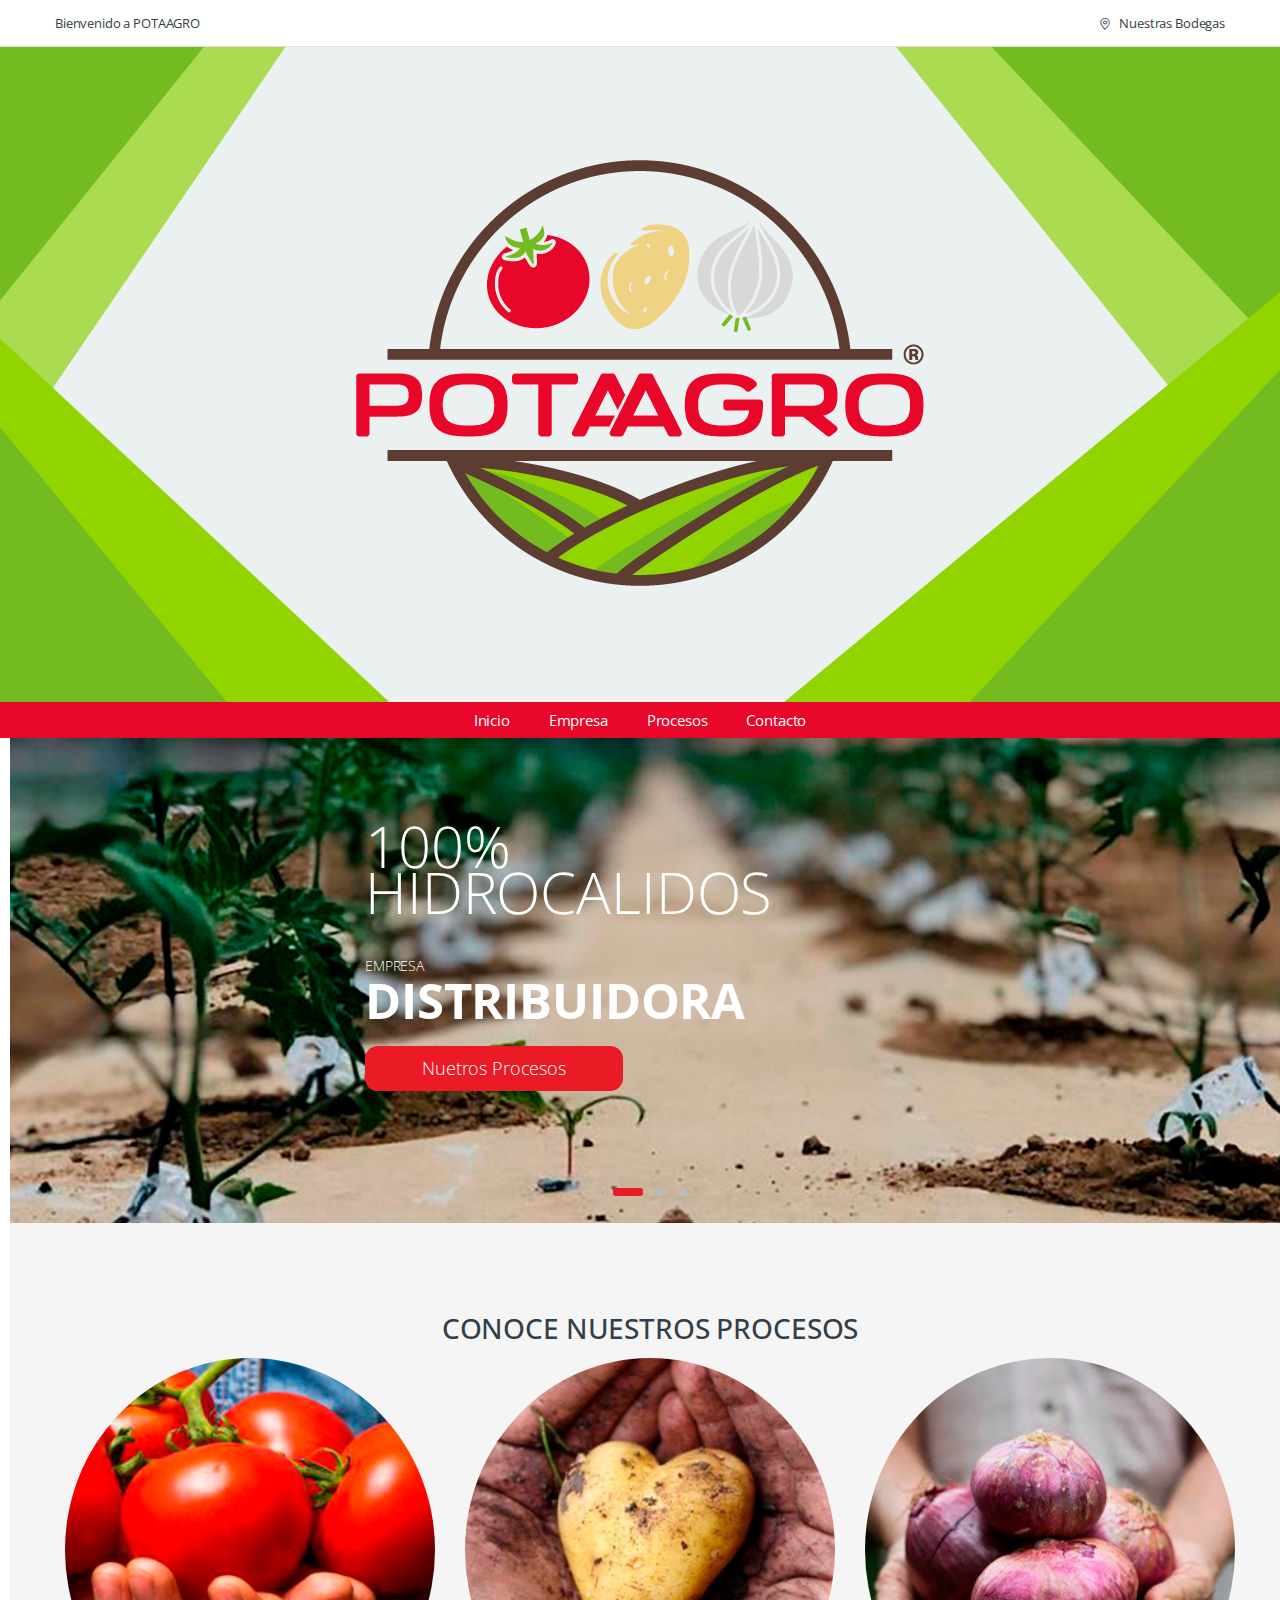
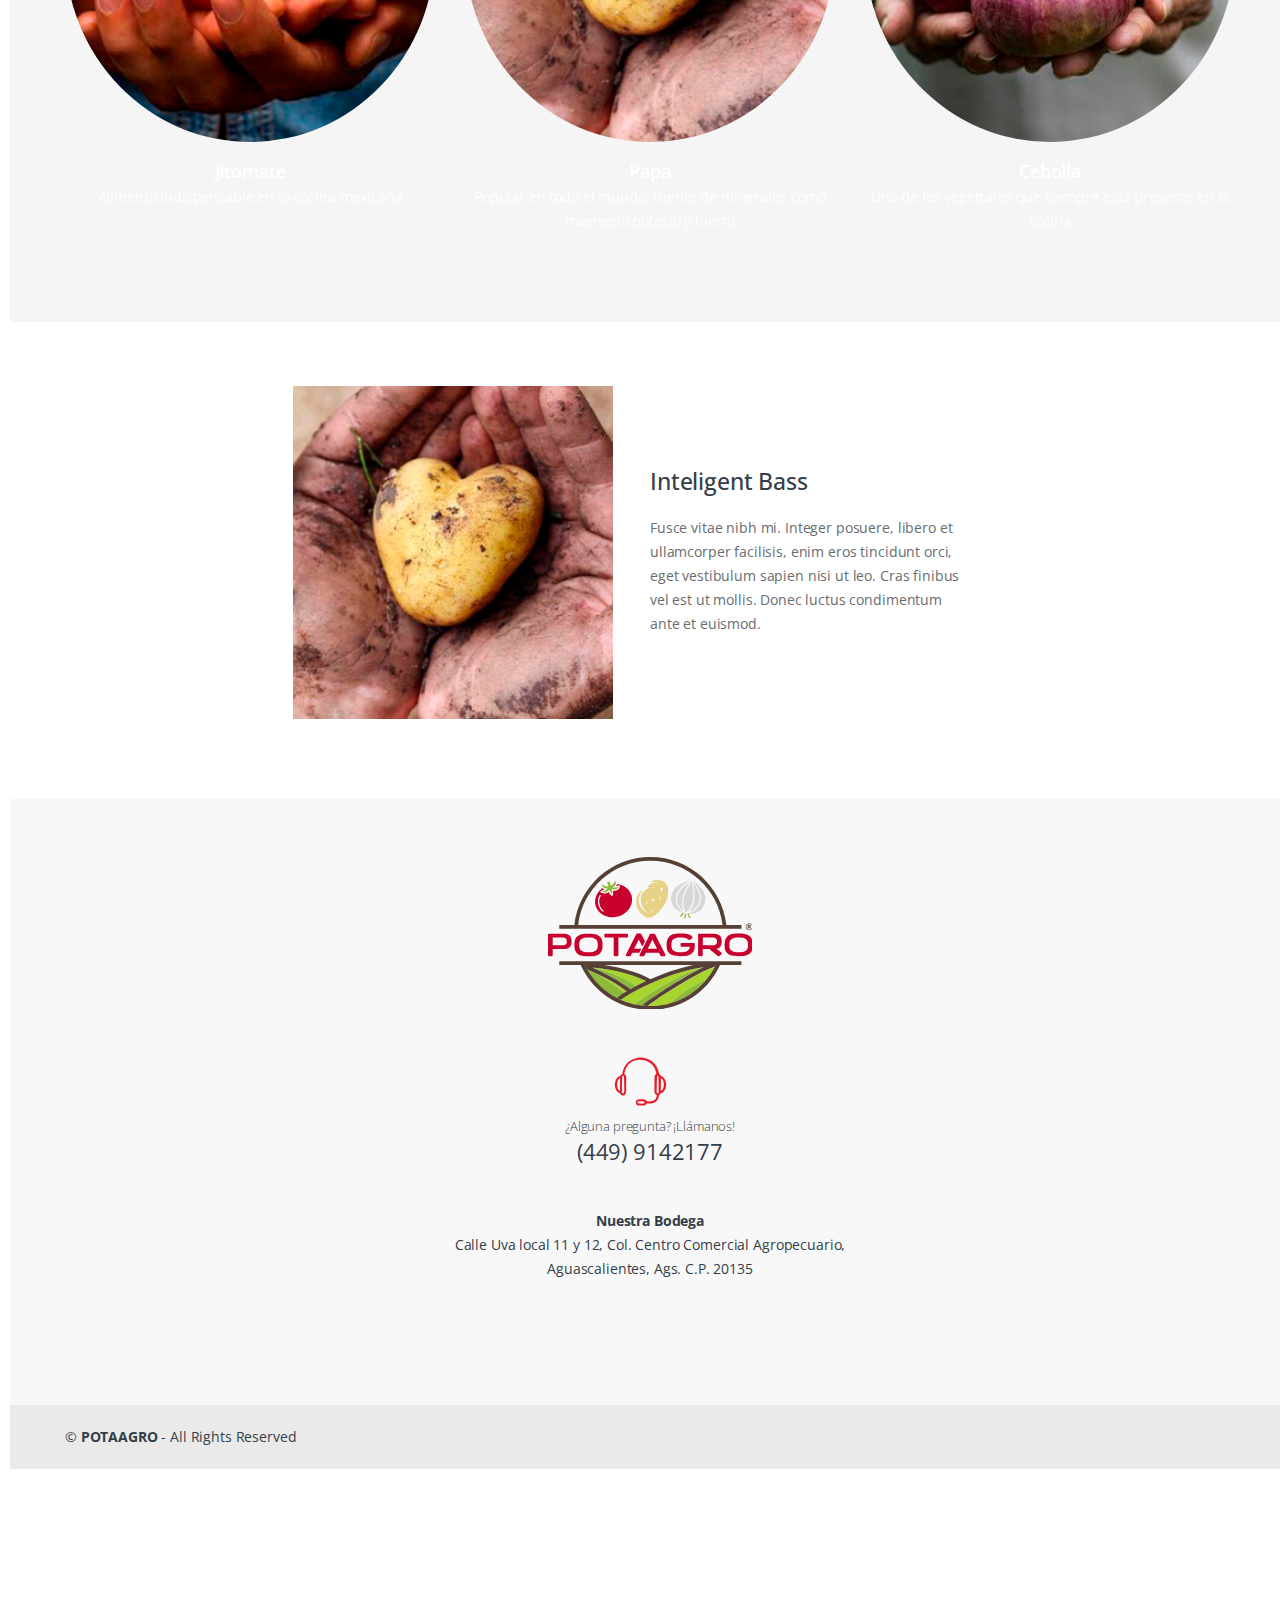
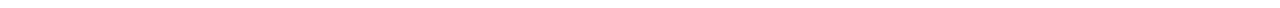
==== index.html @ 31541fe3 "Corrección del teléfono" ====
<!DOCTYPE html>
<html lang="en-US" itemscope="itemscope" itemtype="http://schema.org/WebPage">
    <head>

        <meta charset="UTF-8">
        <meta name="viewport" content="width=device-width, initial-scale=1">

        <title>POTAAGRO</title>

        <link rel="stylesheet" type="text/css" href="assets/css/bootstrap.min.css" media="all" />
        <link rel="stylesheet" type="text/css" href="assets/css/font-awesome.min.css" media="all" />
        <link rel="stylesheet" type="text/css" href="assets/css/animate.min.css" media="all" />
        <link rel="stylesheet" type="text/css" href="assets/css/font-electro.css" media="all" />
        <link rel="stylesheet" type="text/css" href="assets/css/owl-carousel.css" media="all" />
        <link rel="stylesheet" type="text/css" href="assets/css/style.css" media="all" />
        <link rel="stylesheet" type="text/css" href="assets/css/colors/red.css" media="all" />
        <link rel="stylesheet" href="style.css">

        <link href='https://fonts.googleapis.com/css?family=Open+Sans:400,300,600,700,700italic,800,800italic,600italic,400italic,300italic' rel='stylesheet' type='text/css'>

        <link rel="shortcut icon" href="assets/images/fav-icon.png">
    </head>

    <body class="home-v2">
        <div id="page" class="hfeed site">
            <a class="skip-link screen-reader-text" href="#site-navigation">Skip to navigation</a>
            <a class="skip-link screen-reader-text" href="#content">Skip to content</a>

            <div class="top-bar">
                <div class="container">
                    <nav>
                        <ul id="menu-top-bar-left" class="nav nav-inline pull-left animate-dropdown flip">
                            <li class="menu-item animate-dropdown"><a title="Welcome to Worldwide Electronics Store" href="#">Bienvenido a POTAAGRO</a></li>
                        </ul>
                    </nav>

                    <nav>
                        <ul id="menu-top-bar-right" class="nav nav-inline pull-right animate-dropdown flip">
                            <li class="menu-item animate-dropdown"><a title="Store Locator" href="#"><i class="ec ec-map-pointer"></i>Nuestras Bodegas</a></li>

                        </ul>
                    </nav>
                </div>
            </div><!-- /.top-bar -->

            <header id="masthead" class="site-header header-v2">

                <div class="container" >
                <div class="row" style="color:white";>
                        <!-- ============================================================= Header Logo ============================================================= -->
                        <div class="header-logo">
                            <a href="home.html" class="header-logo-link">

                            </a>
                        </div>
                        <!-- ============================================================= Header Logo : End============================================================= -->





                    </div><!-- /.row -->
                </div>

            </header><!-- #masthead -->

            <div class="primary-nav animate-dropdown">
                <div class="clearfix">
                     <button class="navbar-toggler hidden-sm-up pull-right flip" type="button" data-toggle="collapse" data-target="#default-header">
                            &#9776;
                     </button>
                 </div>

                <div class="collapse navbar-toggleable-xs" id="default-header">
                    <nav>
                        <ul id="menu-main-menu" class="nav nav-inline yamm">

                            <li class="menu-item"><a title="About Us" href="about.html">Inicio</a></li>
                            <li class="menu-item"><a title="About Us" href="about.html">Empresa</a></li>
                            <li class="menu-item"><a title="About Us" href="about.html">Procesos</a></li>
                            <li class="menu-item"><a title="About Us" href="about.html">Contacto</a></li>
                        </ul>
                    </nav>
                </div>
                <!-- <div class="header-support-info">
                    <div class="media">
                        <span class="media-left support-icon media-middle"><i class="ec ec-support"></i></span>
                        <div class="media-body">
                            <span class="support-number"><strong>Tel.</strong> +52 449 1234567</span><br/>
                            <span class="support-email">contacto@potaagro.com.mx</span>
                        </div>
                    </div>
                </div> -->
            </div>

            <div id="content" class="site-content" tabindex="-1">
                <div class="container">

                    <div id="primary" class="content-area">
                        <main id="main" class="site-main">
                            <div class="home-v2-slider" >
                                <!-- ========================================== SECTION – HERO : END========================================= -->

                                <div id="owl-main" class="owl-carousel owl-inner-nav owl-ui-sm">

                                    <div class="item" style="background-image: url(assets/images/slides/Slide1-1920x466.png); color:white;">
                                        <div class="container">
                                            <div class="row">
                                                <div class="col-md-offset-3 col-md-5">
                                                    <div class="caption vertical-center text-left">
                                                        <div class="hero-1 fadeInDown-1" style="color:white;">
                                                            100% <br> Hidrocalidos
                                                        </div>

                                                        <div class="hero-subtitle fadeInDown-2">

                                                        </div>
                                                        <div class="hero-v2-price fadeInDown-3">
                                                            EMPRESA <br><span>DISTRIBUIDORA</span>
                                                        </div>
                                                         <div class="hero-action-btn fadeInDown-4">
                                                            <a href="single-product.html" class="big le-button ">Nuetros Procesos</a>
                                                        </div>
                                                    </div><!-- /.caption -->
                                                </div>
                                            </div>
                                        </div><!-- /.container -->
                                    </div><!-- /.item -->


                                    <div class="item" style="background-image: url(assets/images/slides/Slide2-1920x466.png);">
                                        <div class="container">
                                            <div class="row">
                                                <div class="col-md-offset-3 col-md-5">
                                                    <div class="caption vertical-center text-left">
                                                        <div class="hero-subtitle-v2 fadeInDown-1">

                                                        </div>

                                                        <div class="hero-2 fadeInDown-2" style="color:white;">
                                                            Desde 1988 Ofreciendo <strong>Productos de Calidad</strong>
                                                        </div>

                                                        <!-- <div class="hero-action-btn fadeInDown-3">
                                                             <a href="single-product.html" class="big le-button ">Start Buying</a>
                                                        </div> -->
                                                    </div><!-- /.caption -->
                                                </div>
                                            </div>
                                        </div><!-- /.container -->
                                    </div><!-- /.item -->

                                    <div class="item" style="background-image: url(assets/images/slides/Slide3-1920x466.png);">
                                        <div class="container">
                                            <div class="row">
                                                <div class="col-md-offset-3 col-md-5">
                                                    <div class="caption vertical-center text-left">
                                                        <div class="hero-subtitle-v2 fadeInLeft-1">

                                                        </div>

                                                        <div class="hero-2 fadeInRight-1"  style="color:white;">
                                                            Más de <strong>30 años</strong>
                                                        </div>
                                                        <div class="hero-2 fadeInDown-2" style="color:white;">
                                                            Ofreciendo la <strong>MEJOR PAPA DE MÉXICO</strong>
                                                        </div>

                                                         <div class="hero-action-btn fadeInLeft-2">
                                                            <a href="single-product.html" class="big le-button ">Nuestra Empresa</a>
                                                        </div>
                                                    </div><!-- /.caption -->
                                                </div>
                                            </div>
                                        </div><!-- /.container -->
                                    </div><!-- /.item -->


                                </div><!-- /.owl-carousel -->

                                <!-- ========================================= SECTION – HERO : END ========================================= -->
                                <div class="light-bg team-member-wrapper " id=nuestrosProcesos>
                                  <div class="container">
                                    <div class="row">
                                      <h3 id="nuestrosProcesos-title">CONOCE NUESTROS PROCESOS</h3>
                                      <div class="col-sm-4">
                                        <div class="team-member circle">
                                          <img src="assets/images/jitomate.jpeg" data-echo="assets/images/jitomate290x301.png" class="img-responsive" alt="">
                                          <div class="profile" style="color:white;">
                                            <h3>Jitomate<small class="description" style="color:white;">Alimento indispensable en la cocina mexicana</small>
                                            </h3>
                                          </div>
                                        </div>
                                      </div><!-- .col -->

                                      <div class="col-sm-4">
                                        <div class="team-member circle">
                                          <img src="assets/images/blank.gif" data-echo="assets/images/papa290x301.png" class="img-responsive" alt="">
                                          <div class="profile" style="color:white;">
                                            <h3>Papa  <small class="description" style="color:white;">Popular en todo el mundo, fuente de minerales como magnesio potasio y hierro </small>
                                            </h3>
                                          </div>
                                        </div>
                                      </div><!-- .col -->

                                      <div class="col-sm-4">
                                        <div class="team-member circle">
                                          <img src="assets/images/blank.gif" data-echo="assets/images/cebolla290x301.png" class="img-responsive" alt="">
                                          <div class="profile" style="color:white;">
                                            <h3>Cebolla <small class="description" style="color:white;">Uno de los vegetrales que siempre está presente en la cocina</small>
                                            </h3>
                                          </div>
                                        </div>
                                      </div><!-- .col -->
                                    </div><!-- .row -->
                                  </div><!-- .container -->
                                </div><!-- .row -->

                                <div class="tab-pane active in panel entry-content wc-tab" id="tab-description">
                                    <div class="electro-description">



                                        <table class="layout">
                                            <tbody>
                                                <tr>
                                                    <td>
                                                        <img class="alignnone" data-echo="assets/images/papa290x301.png" src="assets/images/papa290x301.png" alt="" width="290" height="auto">
                                                    </td>

                                                    <td>
                                                        <h3 style="text-align: left;">Inteligent Bass</h3>
                                                        <p style="text-align: left;">Fusce vitae nibh mi. Integer posuere, libero et ullamcorper facilisis, enim eros tincidunt orci, eget vestibulum sapien nisi ut leo. Cras finibus vel est ut mollis. Donec luctus condimentum ante et euismod.</p>

                                                    </td>
                                                </tr>
                                            </tbody>
                                        </table>
                                    </div><!-- /.electro-description -->
                                </div>



            <footer id="colophon" class="site-footer">
                <div class="footer-bottom-widgets">
                    <div class="container">
                        <div class="row" style="text-align:center">
                                <div class="footer-logo">
                                  <svg version="1.1" xmlns="http://www.w3.org/2000/svg" xmlns:xlink="http://www.w3.org/1999/xlink" x="0px" y="0px" width="204.7px" height="152.9px" viewBox="0 0 204.7 152.9" style="enable-background:new 0 0 204.7 152.9;" xml:space="preserve">
                                      <style type="text/css">
                                          .st0{fill:#A8D42E;}
                                          .st1{fill:#8DBA38;}
                                          .st2{fill:#563F35;}
                                          .st3{fill:#C8002D;}
                                          .st4{fill:#D7D7D5;}
                                          .st5{fill:#E7D187;}
                                      </style>
                                    <defs>
                                    </defs>
                                    <g id="XMLID_1_">
                                        <g id="XMLID_58_">
                                            <path id="XMLID_69_" class="st0" d="M76.5,135.6c0.8-0.5,1.5-1,2.3-1.4c-9.1-6.8-20.3-12.8-29.3-17.1
                                                C57.7,122.4,68.3,129.3,76.5,135.6z"/>
                                            <path id="XMLID_68_" class="st0" d="M156.4,109.9c-11.3,1.5-25,5.1-39.4,10.5c-17.6,6.5-33.8,14.8-44.3,22.4
                                                c4.3,1.9,8.9,3.5,13.6,4.5c4.5-4.3,47.1-32,69.8-37.3C156.2,110,156.3,109.9,156.4,109.9z"/>
                                            <path id="XMLID_67_" class="st0" d="M44.5,110.5c0.6,0.3,1.2,0.6,1.9,0.9c0,0,0-0.1,0-0.1c4.7,1,27.1,6.7,41.7,17.7
                                                c3.2-1.7,6.5-3.3,10-4.9c-8.4-4.4-20.3-8.2-33.9-10.9C56.7,111.8,49.9,110.9,44.5,110.5z"/>
                                            <path id="XMLID_66_" class="st0" d="M121.8,146.5c8.4-8,22.1-18,37-24.2c3.1-3.9,5.9-8.1,8.2-12.5c-19.3,6.4-57.2,31.5-67.5,39.4
                                                c1,0,1.9,0.1,2.9,0.1C109.1,149.1,115.6,148.2,121.8,146.5z"/>
                                            <path id="XMLID_65_" class="st1" d="M158.8,122.2c-14.8,6.3-28.5,16.2-37,24.2C136.6,142.4,149.4,133.8,158.8,122.2z"/>
                                            <path id="XMLID_64_" class="st1" d="M124.7,127.5c7.9-4.9,20.4-12.3,31.4-17.4c-22.7,5.3-65.3,33-69.8,37.3c2.6,0.6,5.2,1,7.8,1.3
                                                C96.3,146.1,110.6,136.3,124.7,127.5z"/>
                                            <path id="XMLID_63_" class="st1" d="M49.5,117.1c-4-1.9-7.6-3.5-10.3-4.7c6.9,12.2,17.2,22.1,29.7,28.6c2.3-1.7,4.8-3.5,7.6-5.3
                                                C68.3,129.3,57.7,122.4,49.5,117.1z"/>
                                            <path id="XMLID_62_" class="st1" d="M46.4,111.4c9.9,4.6,24.4,11.8,35.5,20.3c0.2,0.1,0.3,0.3,0.4,0.5c1.8-1.1,3.8-2.1,5.8-3.2
                                                c-14.6-11-37-16.7-41.7-17.7C46.4,111.3,46.4,111.4,46.4,111.4z"/>
                                            <path id="XMLID_59_" class="st2" d="M145.2,108c-9.1,2-19.2,4.9-29.5,8.8c-4.5,1.7-9,3.5-13.3,5.4c-0.1-0.1-0.1-0.1-0.2-0.2
                                                c-12.4-7.2-31.1-11.8-46-14H36.9c0.7,1.5,1.5,2.9,2.3,4.4c2.7,1.2,6.3,2.8,10.3,4.7c9,4.3,20.3,10.3,29.3,17.1
                                                c-0.8,0.5-1.6,1-2.3,1.4c-2.8,1.8-5.4,3.6-7.6,5.3c1.3,0.7,2.6,1.3,3.9,1.9c10.5-7.7,26.7-15.9,44.3-22.4
                                                c14.4-5.3,28.2-9,39.4-10.5c-0.1,0.1-0.2,0.1-0.4,0.2c-10.9,5.1-23.5,12.6-31.4,17.4c-14.1,8.8-28.5,18.6-30.6,21.1
                                                c1.8,0.2,3.6,0.3,5.4,0.4c10.3-7.9,48.2-32.9,67.5-39.4c0.3-0.6,0.6-1.1,0.8-1.7H145.2z M88.1,129c-2,1-3.9,2.1-5.8,3.2
                                                c-0.1-0.2-0.2-0.3-0.4-0.5c-11.1-8.5-25.6-15.7-35.5-20.3c-0.6-0.3-1.3-0.6-1.9-0.9c5.4,0.4,12.2,1.2,19.7,2.7
                                                c13.6,2.6,25.5,6.5,33.9,10.9C94.6,125.7,91.2,127.3,88.1,129z"/>
                                        </g>
                                        <g id="XMLID_34_">
                                            <g id="XMLID_53_">
                                                <path id="XMLID_55_" class="st3" d="M83.6,38.6c-1.8-6.5-7.8-10.9-14.6-11.7c-0.1,0.8-0.5,1.5-1.2,2.3c0.4,0,0.8-0.1,1.2-0.2
                                                    c0.4-0.1,0.7-0.3,0.9-0.4c0.1-0.1,0.2-0.2,0.4-0.2c0,0,0.1,0,0.1,0c0,0,0,0,0,0c0.7-0.2,1.4,0.2,1.5,0.9c0.1,0.2,0.1,0.4,0,0.6
                                                    c-0.1,0.6-0.6,1.4-1.2,2c-0.5,0.6-1.5,1.3-2.8,1.7c-0.9,0.3-1.9,0.3-2.9,0.1c0.2,3.3,0.2,4-0.2,4.5c-0.2,0.2-0.4,0.4-0.7,0.5
                                                    c-0.2,0.1-0.4,0.1-0.7,0c-0.7-0.2-1.2-0.8-2.7-3.6c-0.6,0.5-1.3,0.9-2.1,1.1c-1.5,0.4-3.3,0.3-5.3-0.2c-0.6-0.1-0.9-0.6-0.9-1.2
                                                    c0-0.6,0.4-1.1,0.9-1.2l0.1,0l0.2-0.1c1.1-0.3,2.1-0.7,2.8-1.1c-0.6-0.2-1.3-0.5-1.8-1c-0.1-0.1-0.2-0.2-0.3-0.3
                                                    c-5.5,4.3-8.5,11.1-6.7,17.6c2.5,8.9,13,13.6,22.7,10.9C80,56.9,86.1,47.4,83.6,38.6z M55.7,54.5c-0.1,0.1-0.2,0.2-0.3,0.2
                                                    c-0.2,0.1-0.4,0-0.6-0.1c-3.8-3.1-4.6-7.2-4.8-9.4c-0.2-2.8,0.5-5.5,1.8-6.9c0.2-0.3,0.6-0.3,0.9,0c0.3,0.2,0.3,0.6,0,0.9
                                                    c-0.9,0.9-1.6,3.1-1.4,6c0.1,2,0.9,5.7,4.3,8.5C55.9,53.8,55.9,54.2,55.7,54.5z"/>
                                                <path id="XMLID_54_" class="st1" d="M59.3,31.4c-1,1.9-3.9,2.8-5.2,3.2c-0.1,0-0.2,0.1-0.3,0.1c2.1,0.6,3.6,0.5,4.7,0.2
                                                    c1.9-0.5,2.5-1.8,2.6-2.3c0.3,0.4,2.3,4.6,2.9,4.7c0.3-0.4-0.2-5.1-0.1-5.5c1.5,0.7,2.8,0.8,3.9,0.5c1.9-0.5,3-2.1,3.1-2.7
                                                    c-0.4,0.3-0.9,0.5-1.4,0.7c-1.7,0.5-4,0.2-4.8-0.3c4.5-2.2,3.1-5,2.6-6.5c-0.3,2.5-3.2,4.7-4.6,5.3l-1.2-4.4l-2.3,0.6l1.2,4.4
                                                    c-2.3,0.6-5.6-1.4-6.5-2.1C54.2,31,58.3,31.6,59.3,31.4z"/>
                                            </g>
                                            <g id="XMLID_44_">
                                                <path id="XMLID_52_" class="st4" d="M144.4,28.6c-0.3-1.8-0.5-3.6-0.7-5.3c-0.7,1.6-1.6,3.4-2.6,5.1c-4.2,7.8-8.9,16.7-3.3,27.4
                                                    c0,0,0.1,0,0.1,0l0.3-0.3C147.2,47.3,145.7,37.4,144.4,28.6z"/>
                                                <path id="XMLID_51_" class="st4" d="M145.7,28.4c1.2,8.2,2.7,18.3-5,26.6c3.1-0.9,7.2-3.3,9.5-7.4c2.5-4.5,2.3-9.8-0.8-15.5
                                                    c-0.6-1.2-1.3-2.2-1.9-3.3c-0.8-1.4-1.7-2.8-2.3-4.2C145.3,25.8,145.5,27.1,145.7,28.4z"/>
                                                <path id="XMLID_50_" class="st4" d="M128.1,44.6c-0.7-3.8-0.1-9.7,6.3-15.5c1-0.9,2-1.7,2.9-2.5c1.8-1.5,3.5-2.9,4.7-4.5
                                                    c-0.6,0.6-1.4,1.1-2.4,1.6c-4.2,2-10.6,4.2-13.6,8.7c-4.8,7.2-4.8,18.1,8.6,23.3l0.1-0.1C131.9,53.2,128.9,49.3,128.1,44.6z"/>
                                                <path id="XMLID_49_" class="st4" d="M140,27.8c0.6-1.2,1.2-2.3,1.8-3.5c-1.1,1.1-2.3,2.2-3.6,3.2c-0.9,0.8-1.9,1.6-2.9,2.5
                                                    c-4.8,4.4-6.8,9.3-5.9,14.4c0.8,4.6,3.9,8.3,6.5,10.1C131.4,44.1,136.1,35.1,140,27.8z"/>
                                                <path id="XMLID_48_" class="st4" d="M150.1,27.8c-2.5-2.5-3.8-4.2-4.6-5.6c0.6,2,1.8,3.9,3,5.9c0.6,1.1,1.3,2.2,1.9,3.4
                                                    c4.1,7.7,2.7,13.4,0.8,16.8c-2.5,4.4-7,7.2-10.6,8.1c0.1,0.1,0.1,0.1,0.2,0.2l0.1,0.3c4.1,0,10.5-1.1,13.6-6
                                                    C158.6,44.3,159.7,37.2,150.1,27.8z"/>
                                                <path id="XMLID_47_" class="st1" d="M134.9,55.4l-0.1,0.1l-2.6,3.1c-0.2,0.3-0.2,0.7,0.1,0.9c0.1,0.1,0.2,0.1,0.3,0.1
                                                    c0.2,0,0.4,0,0.6-0.2l2.8-3.3c0,0,0,0,0-0.1C135.6,55.9,135.3,55.7,134.9,55.4z"/>
                                                <path id="XMLID_46_" class="st1" d="M137.6,56.7c-0.1,0.1-0.2,0.1-0.4,0.1c0,0-0.1,0-0.1,0l-0.1,0l-0.6,4.3
                                                    c-0.1,0.3,0.2,0.7,0.5,0.7c0,0,0,0,0,0c0.3,0.1,0.7-0.2,0.7-0.5l0.7-4.5l0,0L137.6,56.7z"/>
                                                <path id="XMLID_45_" class="st1" d="M140.6,56.3c-0.3,0.1-0.7,0.1-1,0.2c0,0.1-0.1,0.2-0.1,0.3c0,0.1,0,0.2,0,0.3l1.6,3.8
                                                    c0.1,0.2,0.3,0.3,0.5,0.4c0.1,0,0.2,0,0.4,0c0.3-0.1,0.5-0.5,0.3-0.8l-1.5-3.6l-0.1-0.3C140.7,56.4,140.7,56.4,140.6,56.3z"/>
                                            </g>
                                            <g id="XMLID_35_">
                                                <path id="XMLID_36_" class="st5" d="M103,24.9c-0.7,0.9,6.4-0.7,9.5,0.8c-5.2-1.7-13.2,3.2-13.2,4.6c-0.1,0.7,2.4-0.4,3.1-0.1
                                                    c-1.1,0.5-9,3.9-9.6,10c-0.6,6.5,2.3,12,6.7,15.5c-6.1-2-13-12.2-5.2-21.9c0.5-0.4-0.3-1-0.8-0.4c-4.3,3.1-8.9,12.6-0.5,23
                                                    c7.6,9.2,15.3,0.8,16.5-0.3c1.4-1.2,9.3-9,10.4-17.9c1.2-8.9-1.2-11.2-2.6-12.5C113.3,21.9,104,22.7,103,24.9z M104.9,53.9
                                                    c-0.2,0.6-0.6,0.9-0.9,0.9s-0.4-0.6-0.3-1.2c0.2-0.6,0.6-0.9,0.9-0.9C104.9,52.8,105,53.3,104.9,53.9z M99.5,44.4
                                                    c-0.5,1-0.4,2,0,2.5c0.1,0.1,0.1,0.2,0.1,0.3c0,0.1-0.1,0.1-0.1,0.2c-0.2,0.1-0.4,0.1-0.5-0.1c-0.5-0.6-0.7-1.9-0.1-3.3
                                                    c0.1-0.2,0.3-0.3,0.5-0.2C99.5,44,99.6,44.2,99.5,44.4z M106,41.6c0.5,0.2,0.5,1.1,0,1.9c-0.4,0.8-1.2,1.3-1.6,1.1
                                                    c-0.5-0.2-0.5-1.1,0-1.9C104.8,41.8,105.5,41.3,106,41.6z M112.5,39.7c0.2,0.1,0.2,0.3,0.1,0.5c-0.7,0.9-0.8,1.9-0.6,2.5
                                                    c0,0.1,0,0.2,0,0.3c0,0.1-0.1,0.2-0.2,0.2c-0.2,0.1-0.4,0-0.5-0.2c-0.3-0.7-0.3-2,0.6-3.2C112.1,39.6,112.4,39.6,112.5,39.7z
                                                     M105,31c-0.3-0.4-0.3-0.8,0-1c0.3-0.2,0.7-0.1,1,0.3c0.3,0.4,0.3,0.8,0,1C105.7,31.5,105.3,31.3,105,31z M114.7,32.5
                                                    c0.1,1.1-0.4,2-1,2c-0.6,0-1.1-0.8-1.2-1.9c-0.1-1.1,0.4-2,1-2C114.1,30.6,114.7,31.4,114.7,32.5z"/>
                                            </g>
                                        </g>
                                        <g id="XMLID_15_">
                                            <path id="XMLID_31_" class="st3" d="M14.1,76.7H1.1c-0.7,0-1.1,0.5-1.1,1.1v20.3c0,0.7,0.5,1.1,1.1,1.1h2.5c0.7,0,1.1-0.5,1.1-1.1
                                                v-6h9.3c2.8,0,6-0.2,7.9-2.1c1.1-1.1,1.7-2.9,1.7-5.6c0-2.7-0.6-4.5-1.7-5.6C20.1,76.8,16.9,76.7,14.1,76.7z M18.1,87.2
                                                c-0.9,1-2.6,1.1-4,1.1H4.7v-7.7h9.3c1.5,0,3.1,0.1,4,1.1c0.6,0.5,0.8,1.5,0.8,2.8C18.9,85.7,18.7,86.6,18.1,87.2z"/>
                                            <path id="XMLID_28_" class="st3" d="M40.5,76.7c-4.2,0-8.8,0.2-11.6,3.1c-1.7,1.6-2.5,4.3-2.5,8.2s0.8,6.6,2.5,8.2
                                                c2.8,2.8,7.4,3.1,11.6,3.1c4.2,0,8.8-0.2,11.6-3.1c1.7-1.6,2.5-4.3,2.5-8.2s-0.8-6.6-2.5-8.2C49.3,76.9,44.7,76.7,40.5,76.7z
                                                 M48.2,93.3c-1.8,1.9-4.9,2-7.7,2c-2.8,0-5.9-0.2-7.7-2c-1.1-1.1-1.6-2.8-1.6-5.4s0.5-4.3,1.6-5.4c1.8-1.9,4.9-2,7.7-2
                                                c2.8,0,5.9,0.2,7.7,2c1.1,1.1,1.6,2.8,1.6,5.4S49.3,92.3,48.2,93.3z"/>
                                            <path id="XMLID_27_" class="st3" d="M80,79.4v-1.6c0-0.6-0.5-1.1-1.1-1.1H57.4c-0.6,0-1.1,0.5-1.1,1.1v1.6c0,0.6,0.5,1.1,1.1,1.1
                                                h8.3v17.6c0,0.6,0.5,1.1,1.1,1.1h2.5c0.6,0,1.1-0.5,1.1-1.1V80.5h8.3C79.5,80.5,80,80,80,79.4z"/>
                                            <path id="XMLID_26_" class="st3" d="M145.6,86h-11.9c-0.7,0-1.1,0.5-1.1,1.1v1.6c0,0.7,0.5,1.1,1.1,1.1h8.2
                                                c-0.2,1.5-0.7,2.7-1.5,3.5c-1.8,1.9-4.9,2-7.7,2s-5.9-0.2-7.7-2c-1.1-1.1-1.6-2.8-1.6-5.4s0.5-4.3,1.6-5.4c1.8-1.9,4.9-2,7.7-2
                                                s5.9,0.2,7.7,2c0.1,0.1,0.1,0.1,0.2,0.2c0.4,0.5,1.1,0.5,1.6,0.1l1.9-1.5c0.3-0.2,0.4-0.5,0.4-0.8c0-0.3-0.1-0.6-0.3-0.9
                                                c-2.8-2.8-7.4-3-11.5-3c-4.2,0-8.8,0.2-11.6,3.1c-1.7,1.6-2.5,4.3-2.5,8.2c0,3.9,0.8,6.6,2.5,8.2c2.8,2.8,7.4,3.1,11.6,3.1
                                                s8.8-0.2,11.6-3.1c1.7-1.6,2.5-4.3,2.5-8.2c0-0.3,0-0.5,0-0.8C146.8,86.5,146.3,86,145.6,86z"/>
                                            <path id="XMLID_23_" class="st3" d="M173.7,84.4c0-2.7-0.6-4.5-1.7-5.6c-1.9-2-5.1-2.1-7.9-2.1h-12.9c-0.7,0-1.1,0.5-1.1,1.1v20.3
                                                c0,0.7,0.5,1.1,1.1,1.1h2.5c0.7,0,1.1-0.5,1.1-1.1v-6h6.5l8.6,6.9c0.2,0.2,0.5,0.3,0.7,0.3c0.2,0,0.5-0.1,0.7-0.3l2-1.6
                                                c0.3-0.2,0.4-0.5,0.4-0.9c0-0.4-0.2-0.7-0.4-0.9l-4.8-3.9c1.5-0.3,2.7-0.9,3.6-1.8C173.1,88.9,173.7,87,173.7,84.4z M169,84.4
                                                c0,1.3-0.3,2.3-0.8,2.8c-0.9,1-2.6,1.1-4,1.1h-9.3v-7.7h9.3c1.5,0,3.1,0.1,4,1.1C168.7,82.1,169,83,169,84.4z"/>
                                            <path id="XMLID_20_" class="st3" d="M202.3,79.7c-2.8-2.8-7.4-3.1-11.6-3.1s-8.8,0.2-11.6,3.1c-1.7,1.6-2.5,4.3-2.5,8.2
                                                s0.8,6.6,2.5,8.2c2.8,2.8,7.4,3.1,11.6,3.1s8.8-0.2,11.6-3.1c1.7-1.6,2.5-4.3,2.5-8.2S203.9,81.4,202.3,79.7z M198.4,93.3
                                                c-1.8,1.9-4.9,2-7.7,2c-2.8,0-5.9-0.2-7.7-2c-1.1-1.1-1.6-2.8-1.6-5.4s0.5-4.3,1.6-5.4c1.8-1.9,4.9-2,7.7-2c2.8,0,5.9,0.2,7.7,2
                                                c1.1,1.1,1.6,2.8,1.6,5.4S199.5,92.3,198.4,93.3z"/>
                                            <path id="XMLID_19_" class="st3" d="M93.3,91.8h-7.1l4.6-9.2l3.5,7l2.7-5.3l-3.6-7.1c-0.2-0.4-0.6-0.6-1-0.6h-3.2
                                                c-0.4,0-0.8,0.2-1,0.6L78,97.6c-0.1,0.3-0.2,0.6-0.1,0.9c0.1,0.3,0.3,0.5,0.6,0.7c0.2,0.1,0.3,0.1,0.5,0.1h2.7
                                                c0.4,0,0.8-0.2,1-0.6l1.5-2.9h7.1L93.3,91.8z"/>
                                            <path id="XMLID_16_" class="st3" d="M117.3,97.6l-10.2-20.3c-0.2-0.4-0.6-0.6-1-0.6h-3.2c-0.4,0-0.8,0.2-1,0.6L91.7,97.6
                                                c-0.1,0.3-0.2,0.6-0.1,0.9c0.1,0.3,0.3,0.5,0.6,0.7c0.2,0.1,0.3,0.1,0.5,0.1h2.7c0.4,0,0.8-0.2,1-0.6l1.5-2.9h13.1l1.5,2.9
                                                c0.2,0.4,0.6,0.6,1,0.6h2.7c0.6,0,1.1-0.5,1.1-1.1C117.5,97.9,117.4,97.7,117.3,97.6z M109.1,91.8h-9.3l4.6-9.2L109.1,91.8z"/>
                                        </g>
                                        <g id="XMLID_8_">
                                            <path id="XMLID_12_" class="st2" d="M29.9,71.7h145h3.8h14.8v-3.8h-15.1C174.1,29.7,141.7,0,102.4,0s-71.7,29.7-76,67.9H11.3v3.8
                                                h14.8H29.9z M102.4,3.8c37.2,0,67.9,28,72.2,64.1H30.2C34.5,31.8,65.1,3.8,102.4,3.8z"/>
                                            <path id="XMLID_9_" class="st2" d="M169.5,104.2H35.2h-4.1H11.3v3.8h21.4c12,26.5,38.7,44.9,69.7,44.9S160,134.5,172,108h21.4
                                                v-3.8h-19.8H169.5z M102.4,149.1c-28.8,0-53.7-16.8-65.5-41.1h130.9C156.1,132.3,131.2,149.1,102.4,149.1z"/>
                                        </g>
                                        <g id="XMLID_2_">
                                            <path id="XMLID_3_" class="st2" d="M203.7,72.3c-0.7,0.7-1.5,1-2.5,1c-1,0-1.8-0.3-2.5-1c-0.7-0.7-1-1.5-1-2.5
                                                c0-1,0.4-1.9,1.1-2.6c0.7-0.6,1.5-1,2.4-1c1,0,1.8,0.3,2.5,1c0.7,0.7,1,1.5,1,2.5C204.7,70.8,204.4,71.6,203.7,72.3z M199.1,67.7
                                                c-0.6,0.6-0.8,1.3-0.8,2c0,0.8,0.3,1.5,0.9,2.1c0.6,0.6,1.3,0.9,2.1,0.9c0.8,0,1.5-0.3,2.1-0.9c0.6-0.6,0.9-1.3,0.9-2.1
                                                c0-0.8-0.3-1.5-0.8-2c-0.6-0.6-1.3-0.9-2.1-0.9C200.4,66.9,199.7,67.1,199.1,67.7z M199.7,71.7v-3.9c0.2,0,0.6,0,1.1,0
                                                c0.5,0,0.8,0,0.8,0c0.3,0,0.6,0.1,0.8,0.2c0.3,0.2,0.5,0.5,0.5,0.9c0,0.3-0.1,0.6-0.3,0.7c-0.2,0.1-0.4,0.2-0.7,0.3
                                                c0.2,0.1,0.4,0.1,0.6,0.2c0.2,0.2,0.3,0.5,0.3,0.9v0.3c0,0,0,0.1,0,0.1c0,0,0,0.1,0,0.1l0,0.1h-1c0-0.1-0.1-0.3-0.1-0.5
                                                c0-0.2,0-0.4-0.1-0.5c-0.1-0.1-0.1-0.2-0.3-0.3c-0.1,0-0.2-0.1-0.3-0.1l-0.2,0h-0.2v1.4H199.7z M201.5,68.6
                                                c-0.1-0.1-0.3-0.1-0.6-0.1h-0.2v1.1h0.4c0.2,0,0.4,0,0.6-0.1c0.1-0.1,0.2-0.3,0.2-0.5C201.8,68.8,201.7,68.7,201.5,68.6z"/>
                                        </g>
                                    </g>
                                    </svg>

                                </div><!-- /.footer-contact -->

                                <div class="footer-call-us">
                                    <div class="media">
                                        <span class="media-center call-us-icon media-middle"><i class="ec ec-support"></i></span>
                                        <div class="media-body">
                                            <span class="call-us-text">¿Alguna pregunta? ¡Llámanos!</span>
                                            <span class="call-us-number">(449) 9142177</span>
                                        </div>
                                    </div>
                                </div><!-- /.footer-call-us -->


                                <div class="footer-address">
                                    <strong class="footer-address-title">Nuestra Bodega</strong>
                                    <address>Calle Uva local 11 y 12, Col. Centro Comercial Agropecuario, <br>Aguascalientes, Ags. C.P. 20135</address>
                                </div><!-- /.footer-address -->

                                <!-- <div class="footer-social-icons">
                                    <ul class="social-icons list-unstyled">
                                        <li><a class="fa fa-facebook" href="http://themeforest.net/user/shaikrilwan/portfolio"></a></li>
                                        <li><a class="fa fa-twitter" href="http://themeforest.net/user/shaikrilwan/portfolio"></a></li>
                                        <li><a class="fa fa-pinterest" href="http://themeforest.net/user/shaikrilwan/portfolio"></a></li>
                                        <li><a class="fa fa-linkedin" href="http://themeforest.net/user/shaikrilwan/portfolio"></a></li>
                                        <li><a class="fa fa-google-plus" href="http://themeforest.net/user/shaikrilwan/portfolio"></a></li>
                                        <li><a class="fa fa-tumblr" href="http://themeforest.net/user/shaikrilwan/portfolio"></a></li>
                                        <li><a class="fa fa-instagram" href="http://themeforest.net/user/shaikrilwan/portfolio"></a></li>
                                        <li><a class="fa fa-youtube" href="http://themeforest.net/user/shaikrilwan/portfolio"></a></li>
                                        <li><a class="fa fa-rss" href="#"></a></li>
                                        </ul>
                                </div> -->


                        </div>
                    </div>
                </div>

                <div class="copyright-bar">
                    <div class="container">
                        <div class="pull-left flip copyright">&copy; <a href="http://demo2.transvelo.in/html/electro/">POTAAGRO</a> - All Rights Reserved</div>
                        <div class="pull-right flip payment">
                            <div class="footer-payment-logo">
                                <ul class="cash-card card-inline">
                                    <li class="card-item"><img src="assets/images/footer/payment-icon/1.png" alt="" width="52"></li>
                                    <li class="card-item"><img src="assets/images/footer/payment-icon/2.png" alt="" width="52"></li>
                                    <li class="card-item"><img src="assets/images/footer/payment-icon/3.png" alt="" width="52"></li>
                                    <li class="card-item"><img src="assets/images/footer/payment-icon/4.png" alt="" width="52"></li>
                                    <li class="card-item"><img src="assets/images/footer/payment-icon/5.png" alt="" width="52"></li>
                                </ul>
                            </div><!-- /.payment-methods -->
                        </div>
                    </div><!-- /.container -->
                </div><!-- /.copyright-bar -->
            </footer><!-- #colophon -->

        </div><!-- #page -->

        <script type="text/javascript" src="assets/js/jquery.min.js"></script>
        <script type="text/javascript" src="assets/js/tether.min.js"></script>
        <script type="text/javascript" src="assets/js/bootstrap.min.js"></script>
        <script type="text/javascript" src="assets/js/bootstrap-hover-dropdown.min.js"></script>
        <script type="text/javascript" src="assets/js/owl.carousel.min.js"></script>
        <script type="text/javascript" src="assets/js/echo.min.js"></script>
        <script type="text/javascript" src="assets/js/wow.min.js"></script>
        <script type="text/javascript" src="assets/js/jquery.easing.min.js"></script>
        <script type="text/javascript" src="assets/js/jquery.waypoints.min.js"></script>
        <script type="text/javascript" src="assets/js/electro.js"></script>

    </body>
</html>
---- assets/css/font-electro.css ----
@charset "UTF-8";

@font-face {
  font-family: "font-electro";
  src:url("../fonts/font-electro.eot");
  src:url("../fonts/font-electro.eot?#iefix") format("embedded-opentype"),
    url("../fonts/font-electro.woff") format("woff"),
    url("../fonts/font-electro.ttf") format("truetype"),
    url("../fonts/font-electro.svg#font-electro") format("svg");
  font-weight: normal;
  font-style: normal;

}

[data-icon]:before {
    font-family: "font-electro" !important;
    content: attr(data-icon);
    font-style: normal !important;
    font-weight: normal !important;
    font-variant: normal !important;
    text-transform: none !important;
    speak: none;
    line-height: 1;
    -webkit-font-smoothing: antialiased;
    -moz-osx-font-smoothing: grayscale;
}

[class^="icon-"]:before,
[class*=" icon-"]:before {
    font-family: "font-electro" !important;
    font-style: normal !important;
    font-weight: normal !important;
    font-variant: normal !important;
    text-transform: none !important;
    speak: none;
    vertical-align: middle;
    -webkit-font-smoothing: antialiased;
    -moz-osx-font-smoothing: grayscale;
}

.ec {
    display: inline-block;
    font: normal normal normal 14px/1 font-electro;
    font-size: inherit;
    text-rendering: auto;
    vertical-align: middle;
    -webkit-font-smoothing: antialiased;
    -moz-osx-font-smoothing: grayscale;
}

.ec-add-to-cart:before {
  content: "\61";
}
.ec-comment:before {
  content: "\63";
}
.ec-compare:before {
  content: "\64";
}
.ec-customers:before {
  content: "\65";
}
.ec-dollar:before {
  content: "\66";
}
.ec-favorites:before {
  content: "\67";
}
.ec-grid-view:before {
  content: "\68";
}
.ec-list-view:before {
  content: "\69";
}
.ec-phone:before {
  content: "\6b";
}
.ec-returning:before {
  content: "\6c";
}
.ec-search:before {
  content: "\6d";
}
.ec-shopping-bag:before {
  content: "\6e";
}
.ec-support:before {
  content: "\6f";
}
.ec-tag:before {
  content: "\70";
}
.ec-thing-arrow-right:before {
  content: "\71";
}
.ec-user:before {
  content: "\72";
}
.ec-arrow-right-categproes:before {
  content: "\62";
}
.ec-blog-likes:before {
  content: "\6a";
}
.ec-category-icon:before {
  content: "\73";
}
.ec-mail:before {
  content: "\74";
}
.ec-map-pointer:before {
  content: "\75";
}
.ec-newsletter:before {
  content: "\76";
}
.ec-close-remove:before {
  content: "\77";
}
.ec-payment:before {
  content: "\78";
}
.ec-arrow-down-search:before {
  content: "\79";
}
.ec-list-view-small:before {
  content: "\7a";
}
.ec-list-view-medium:before {
  content: "\41";
}
.ec-transport:before {
  content: "\42";
}
---- assets/css/owl-carousel.css ----
/*
 *  Owl Carousel - Core
 */
.owl-carousel {
	display: none;
	width: 100%;
	-webkit-tap-highlight-color: transparent;
	/* position relative and z-index fix webkit rendering fonts issue */
	position: relative;
	z-index: 1;

	.owl-stage {
		position: relative;
		-ms-touch-action: pan-Y;
	}

	.owl-stage:after {
		content: ".";
		display: block;
		clear: both;
		visibility: hidden;
		line-height: 0;
		height: 0;
	}

	.owl-stage-outer {
		position: relative;
		overflow: hidden;
		/* fix for flashing background */
		-webkit-transform: translate3d(0px, 0px, 0px);
	}

	.owl-item {
		position: relative;
		min-height: 1px;
		float: left;
		-webkit-backface-visibility: hidden;
		-webkit-tap-highlight-color: transparent;
		-webkit-touch-callout: none;
	}
	.owl-item img {
		-webkit-transform-style: preserve-3d;
		display: block;
		width: 100%;
		height: auto;
	}

	.owl-nav.disabled,
	.owl-dots.disabled {
		display: none;
	}

	.owl-nav .owl-prev,
	.owl-nav .owl-next,
	.owl-dot {
		cursor: pointer;
		cursor: hand;
		-webkit-user-select: none;
		-khtml-user-select: none;
		-moz-user-select: none;
		-ms-user-select: none;
		user-select: none;
	}

	&.owl-loaded {
		display: block;
	}

	&.owl-loading {
		opacity: 0;
		display: block;
	}

	&.owl-hidden {
		opacity: 0;
	}

	&.owl-refresh .owl-item {
		display: none;
	}

	&.owl-drag .owl-item {
		-webkit-user-select: none;
		-moz-user-select: none;
		-ms-user-select: none;
		user-select: none;
	}

	&.owl-grab {
		cursor: move;
		cursor: grab;
	}

	&.owl-rtl {
		direction: rtl;
	}

	&.owl-rtl .owl-item {
		float: right;
	}
}

/* No Js */
.no-js .owl-carousel {
	display: block;
}

/*
 *  Owl Carousel - Animate Plugin
 */
.owl-carousel{
	.animated {
		animation-duration: 1000ms;
		animation-fill-mode: both;
	}
	.owl-animated-in {
		z-index: 0;
	}
	.owl-animated-out {
		z-index: 1;
	}
	.fadeOut {
		animation-name: fadeOut;
	}
}

@keyframes fadeOut {
	0% {
		opacity: 1;
	}

	100% {
		opacity: 0;
	}
}

/*
 * 	Owl Carousel - Lazy Load Plugin
 */

.owl-carousel {
	.owl-item {
		.owl-lazy {
				opacity: 0;
				transition: opacity 400ms ease;
		}

		img {
			transform-style: preserve-3d;
		}
	}
}

.owl-dots {
	text-align: center;

	.owl-dot {
		width: 8px;
		height: 8px;
		background-color: #bcbcbc;
		display: inline-block;
		border-radius: 50%;

		&.active {
			width: 30px;
			height: 8px;
			border-radius: 3px;
		}

		& + .owl-dot {
			margin-#{$start}: 1em;
		}
	}
}
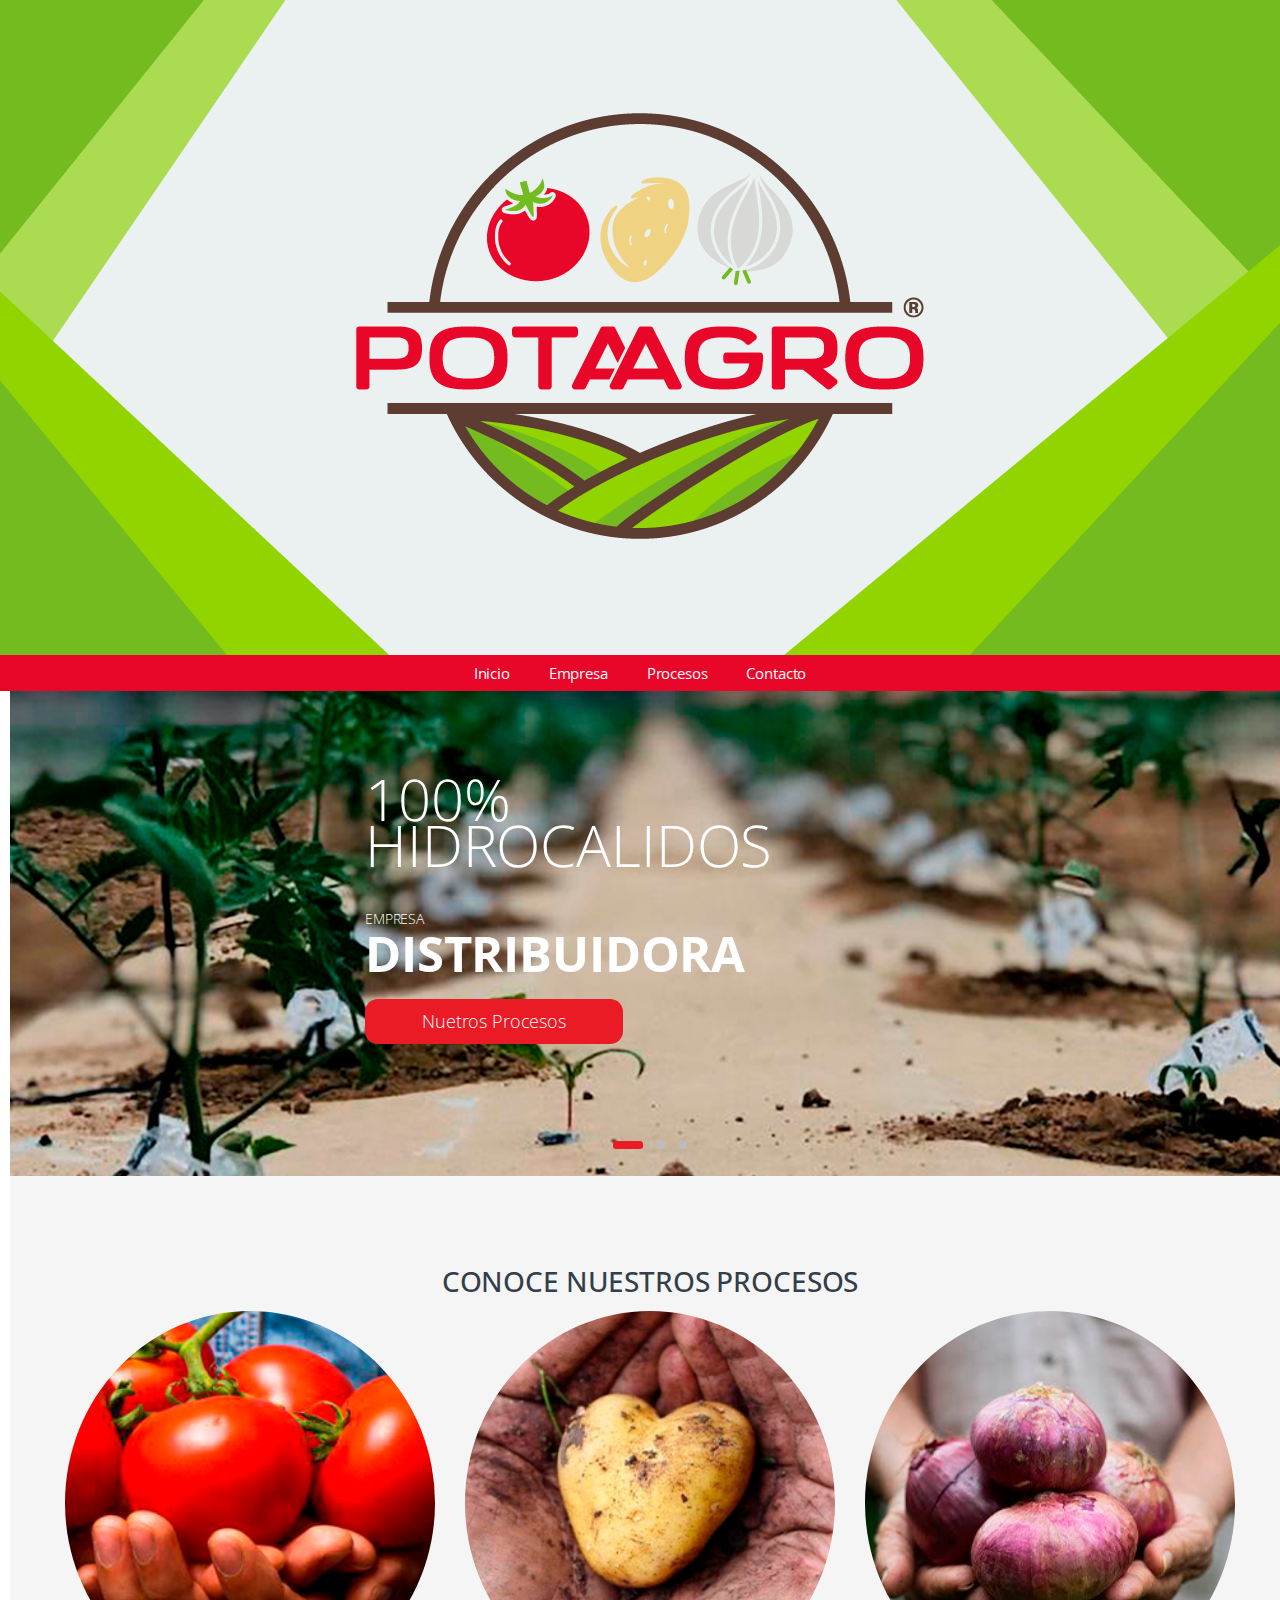
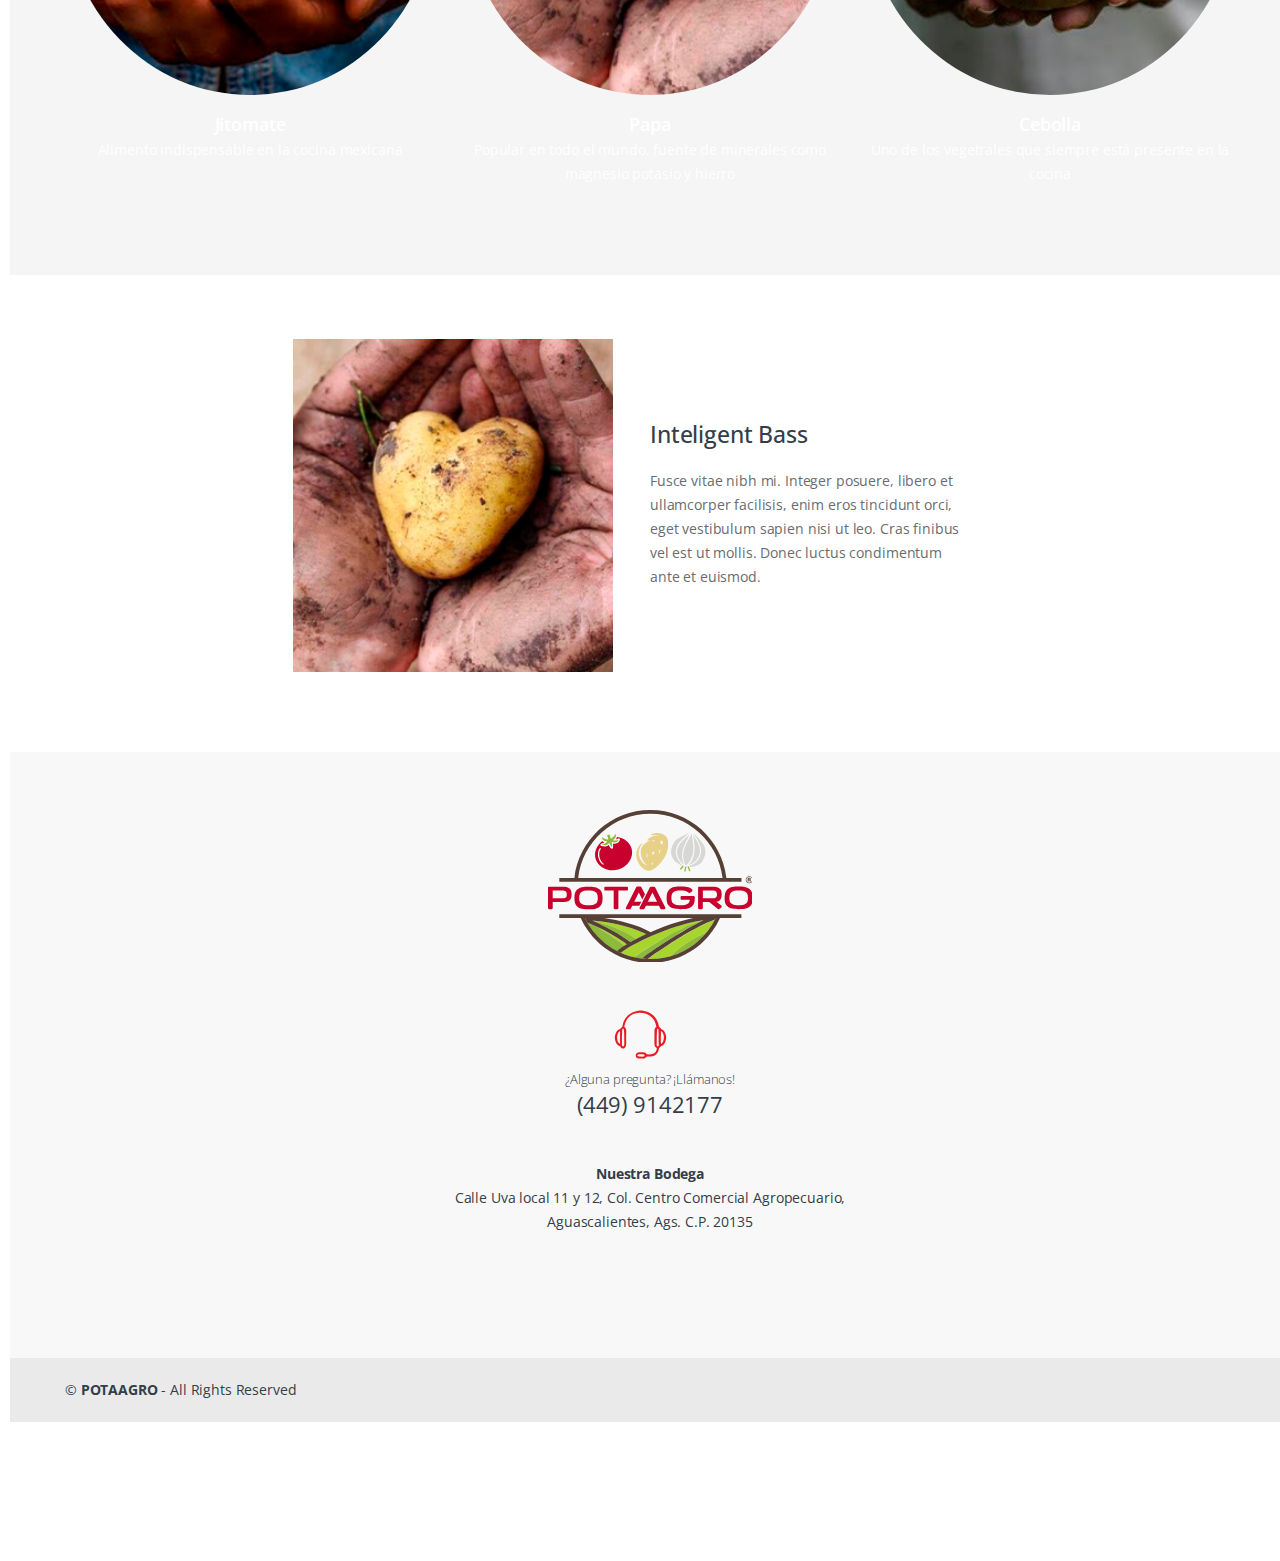
==== commit 56b39efc: "Se agrego mision de la empresa e informacion del jitomate, papa y cebolla en slide derecho" ====
--- a/index.html
+++ b/index.html
@@ -26,7 +26,7 @@
             <a class="skip-link screen-reader-text" href="#site-navigation">Skip to navigation</a>
             <a class="skip-link screen-reader-text" href="#content">Skip to content</a>
 
-            <div class="top-bar">
+           <!--  <div class="top-bar">
                 <div class="container">
                     <nav>
                         <ul id="menu-top-bar-left" class="nav nav-inline pull-left animate-dropdown flip">
@@ -41,7 +41,7 @@
                         </ul>
                     </nav>
                 </div>
-            </div><!-- /.top-bar -->
+            </div> --><!-- /.top-bar -->
 
             <header id="masthead" class="site-header header-v2">
 
@@ -54,17 +54,12 @@
                             </a>
                         </div>
                         <!-- ============================================================= Header Logo : End============================================================= -->
-
-
-
-
-
-                    </div><!-- /.row -->
+        </div><!-- /.row -->
                 </div>
 
             </header><!-- #masthead -->
 
-            <div class="primary-nav animate-dropdown">
+            <div class="primary-nav animate-dropdown" id="primary-nav-index">
                 <div class="clearfix">
                      <button class="navbar-toggler hidden-sm-up pull-right flip" type="button" data-toggle="collapse" data-target="#default-header">
                             &#9776;
@@ -75,10 +70,10 @@
                     <nav>
                         <ul id="menu-main-menu" class="nav nav-inline yamm">
 
-                            <li class="menu-item"><a title="About Us" href="about.html">Inicio</a></li>
-                            <li class="menu-item"><a title="About Us" href="about.html">Empresa</a></li>
-                            <li class="menu-item"><a title="About Us" href="about.html">Procesos</a></li>
-                            <li class="menu-item"><a title="About Us" href="about.html">Contacto</a></li>
+                            <li class="menu-item"><a title="About Us" href="index.html">Inicio</a></li>
+                            <li class="menu-item"><a title="About Us" href="empresa.html">Empresa</a></li>
+                            <li class="menu-item"><a title="About Us" href="Procesos.html">Procesos</a></li>
+                            <li class="menu-item"><a title="About Us" href="contacto.html">Contacto</a></li>
                         </ul>
                     </nav>
                 </div>
--- a/assets/css/style.css
+++ b/assets/css/style.css
@@ -3679,7 +3679,7 @@
   padding-bottom: 0.393em; }
   @media (min-width: 768px) {
     .primary-nav {
-    width: 100%;
+    width: 50%;
     text-align: center;
     }
   }
--- a/style.css
+++ b/style.css
@@ -36,8 +36,8 @@
 .primary-nav{
   background-color: #e90729;
 }
-@media (max-width: 768px){
-  #masthead{
-
+@media (min-width: 768px){
+  #primary-nav-index {
+  width: 100%;
   }
 }
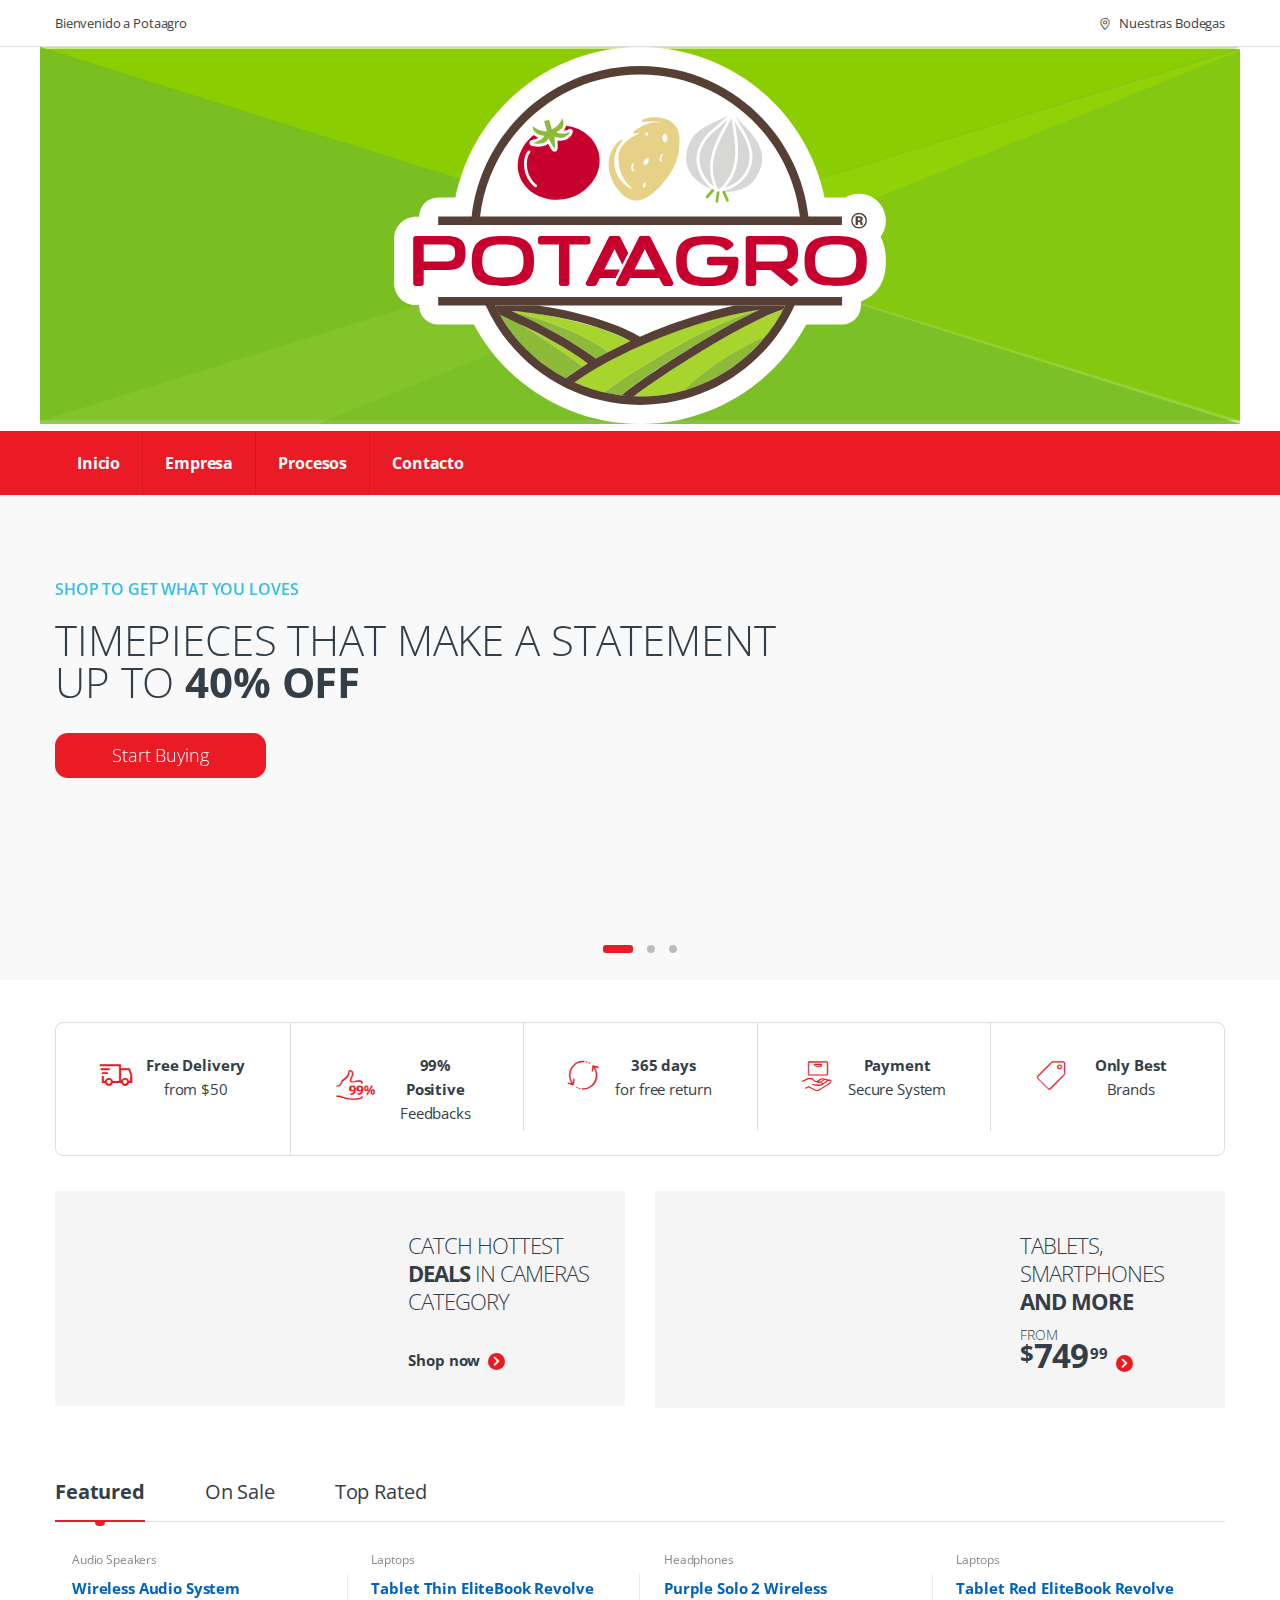
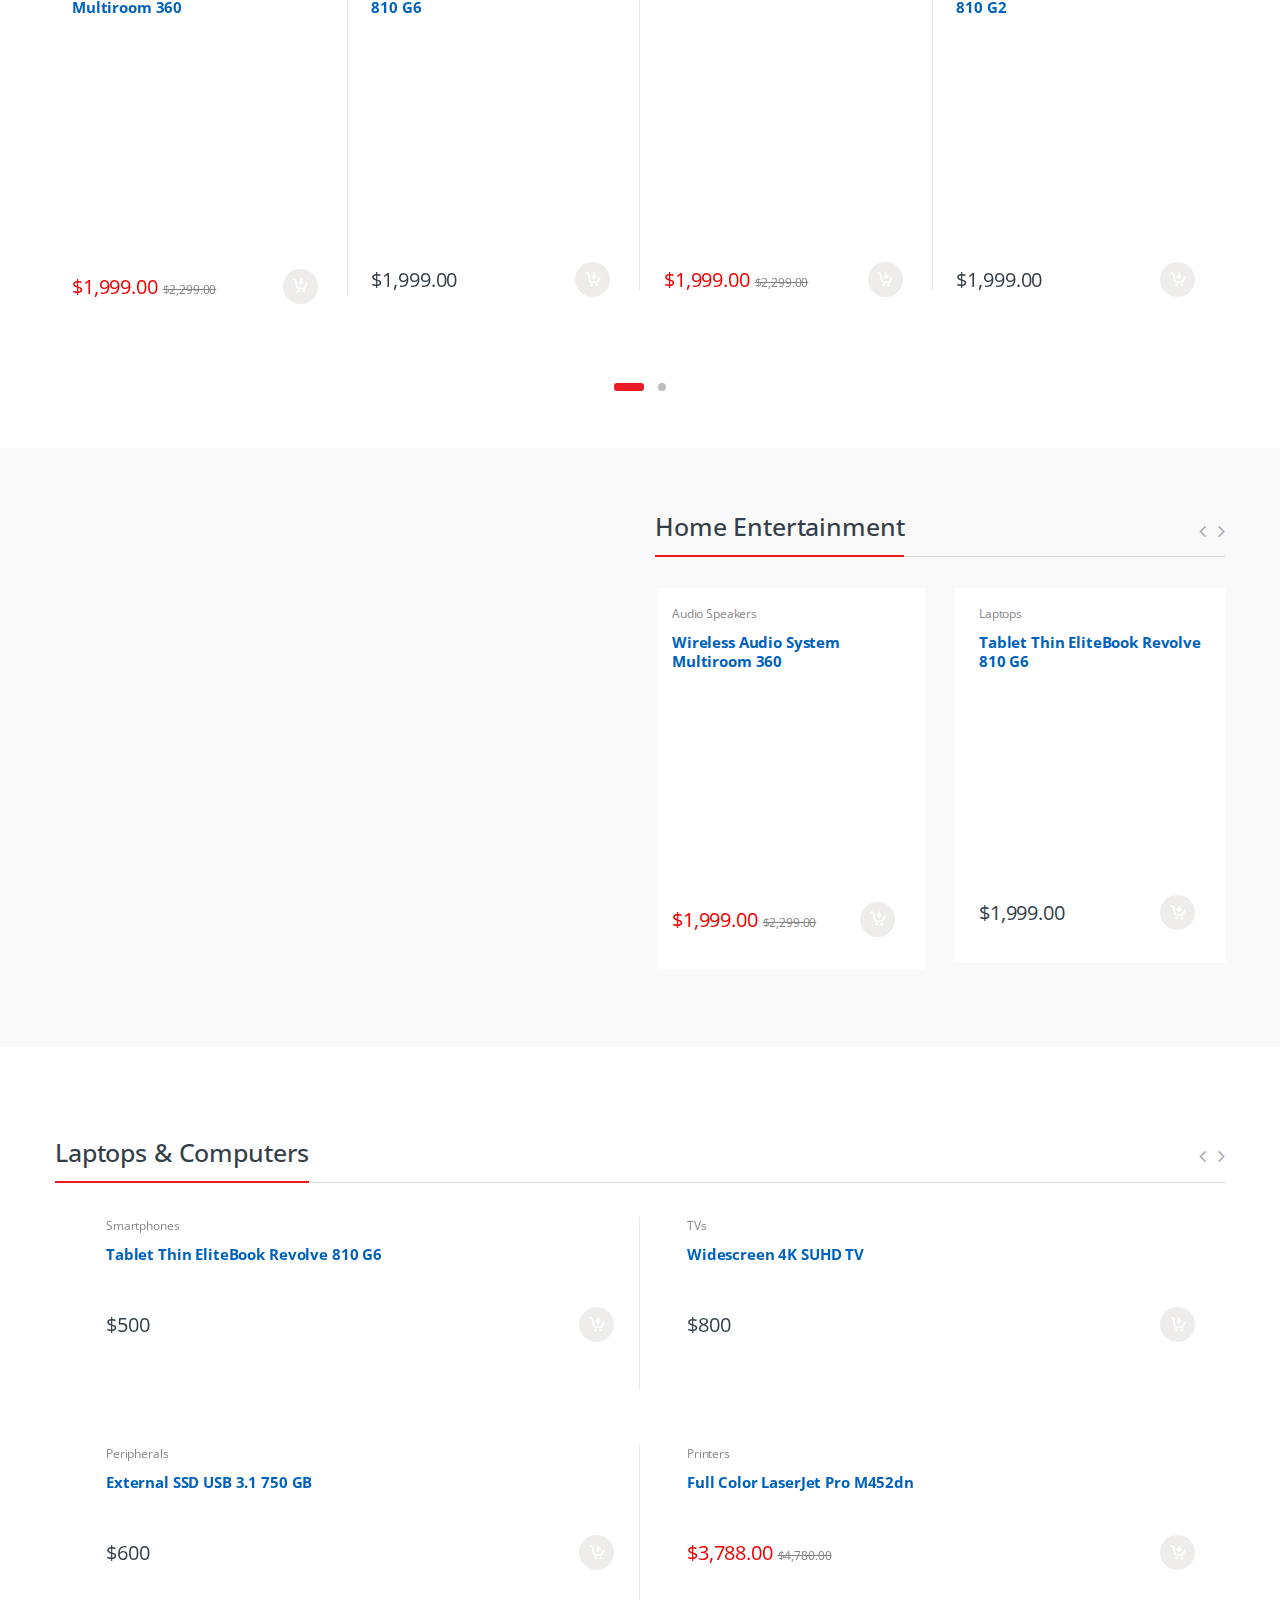
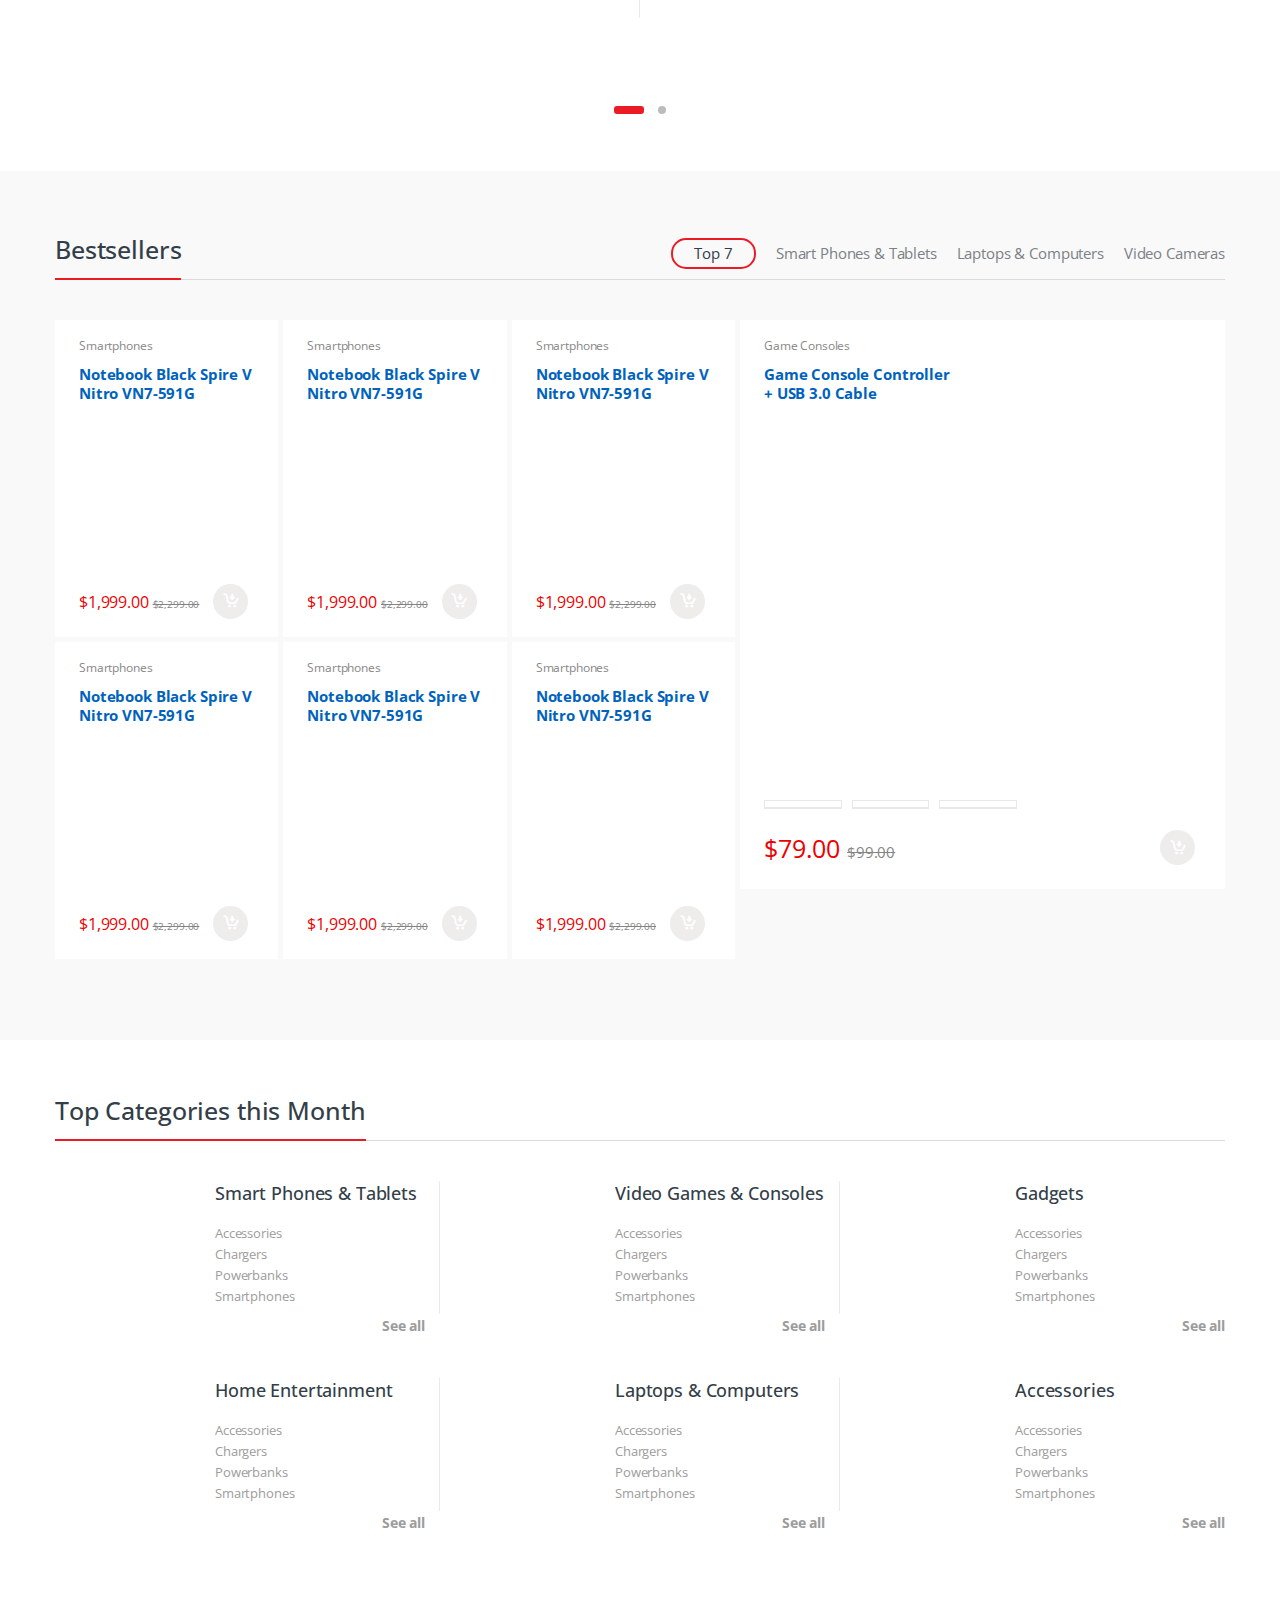
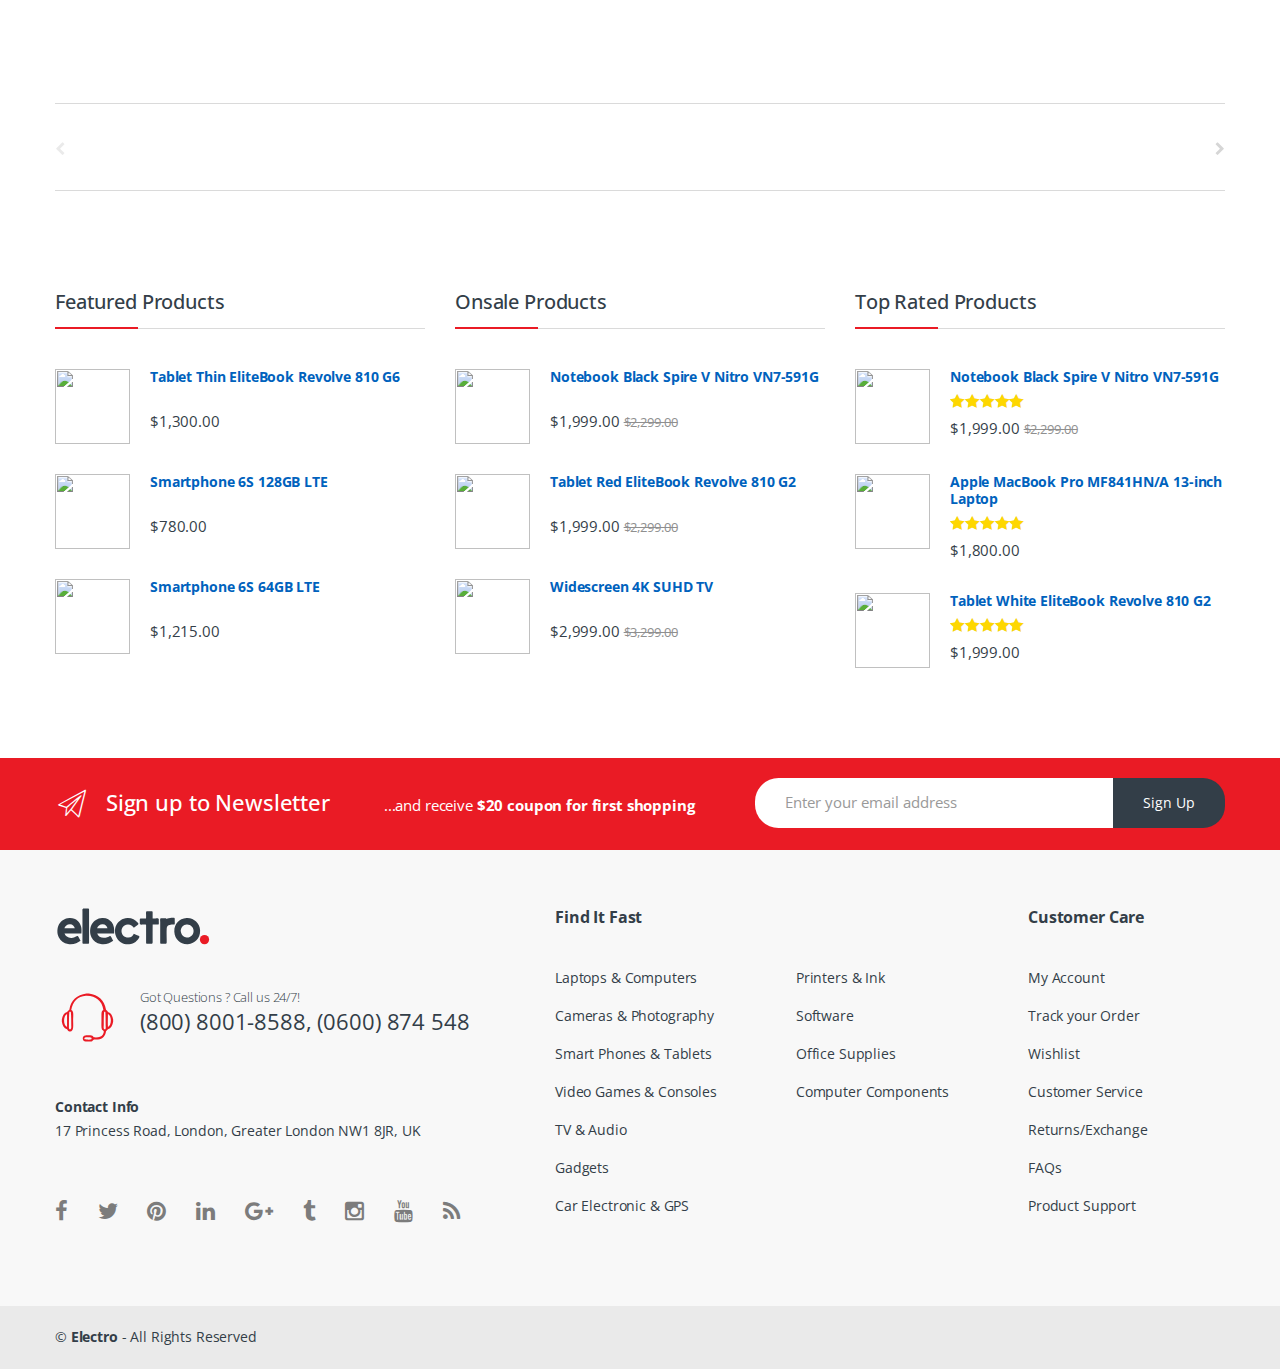
==== commit 757e1c37: "Primera corrección, logotipo con background responsive" ====
--- a/index.html
+++ b/index.html
@@ -1,445 +1,2693 @@
-<!DOCTYPE html>
-<html lang="en-US" itemscope="itemscope" itemtype="http://schema.org/WebPage">
-    <head>
-
-        <meta charset="UTF-8">
-        <meta name="viewport" content="width=device-width, initial-scale=1">
-
-        <title>POTAAGRO</title>
-
-        <link rel="stylesheet" type="text/css" href="assets/css/bootstrap.min.css" media="all" />
-        <link rel="stylesheet" type="text/css" href="assets/css/font-awesome.min.css" media="all" />
-        <link rel="stylesheet" type="text/css" href="assets/css/animate.min.css" media="all" />
-        <link rel="stylesheet" type="text/css" href="assets/css/font-electro.css" media="all" />
-        <link rel="stylesheet" type="text/css" href="assets/css/owl-carousel.css" media="all" />
-        <link rel="stylesheet" type="text/css" href="assets/css/style.css" media="all" />
-        <link rel="stylesheet" type="text/css" href="assets/css/colors/red.css" media="all" />
-        <link rel="stylesheet" href="style.css">
-
-        <link href='https://fonts.googleapis.com/css?family=Open+Sans:400,300,600,700,700italic,800,800italic,600italic,400italic,300italic' rel='stylesheet' type='text/css'>
-
-        <link rel="shortcut icon" href="assets/images/fav-icon.png">
-    </head>
-
-    <body class="home-v2">
-        <div id="page" class="hfeed site">
-            <a class="skip-link screen-reader-text" href="#site-navigation">Skip to navigation</a>
-            <a class="skip-link screen-reader-text" href="#content">Skip to content</a>
-
-           <!--  <div class="top-bar">
-                <div class="container">
-                    <nav>
-                        <ul id="menu-top-bar-left" class="nav nav-inline pull-left animate-dropdown flip">
-                            <li class="menu-item animate-dropdown"><a title="Welcome to Worldwide Electronics Store" href="#">Bienvenido a POTAAGRO</a></li>
-                        </ul>
-                    </nav>
-
-                    <nav>
-                        <ul id="menu-top-bar-right" class="nav nav-inline pull-right animate-dropdown flip">
-                            <li class="menu-item animate-dropdown"><a title="Store Locator" href="#"><i class="ec ec-map-pointer"></i>Nuestras Bodegas</a></li>
-
-                        </ul>
-                    </nav>
-                </div>
-            </div> --><!-- /.top-bar -->
-
-            <header id="masthead" class="site-header header-v2">
-
-                <div class="container" >
-                <div class="row" style="color:white";>
-                        <!-- ============================================================= Header Logo ============================================================= -->
-                        <div class="header-logo">
-                            <a href="home.html" class="header-logo-link">
-
-                            </a>
-                        </div>
-                        <!-- ============================================================= Header Logo : End============================================================= -->
-        </div><!-- /.row -->
-                </div>
-
-            </header><!-- #masthead -->
-
-            <div class="primary-nav animate-dropdown" id="primary-nav-index">
-                <div class="clearfix">
-                     <button class="navbar-toggler hidden-sm-up pull-right flip" type="button" data-toggle="collapse" data-target="#default-header">
-                            &#9776;
-                     </button>
-                 </div>
-
-                <div class="collapse navbar-toggleable-xs" id="default-header">
-                    <nav>
-                        <ul id="menu-main-menu" class="nav nav-inline yamm">
-
-                            <li class="menu-item"><a title="About Us" href="index.html">Inicio</a></li>
-                            <li class="menu-item"><a title="About Us" href="empresa.html">Empresa</a></li>
-                            <li class="menu-item"><a title="About Us" href="Procesos.html">Procesos</a></li>
-                            <li class="menu-item"><a title="About Us" href="contacto.html">Contacto</a></li>
-                        </ul>
-                    </nav>
-                </div>
-                <!-- <div class="header-support-info">
-                    <div class="media">
-                        <span class="media-left support-icon media-middle"><i class="ec ec-support"></i></span>
-                        <div class="media-body">
-                            <span class="support-number"><strong>Tel.</strong> +52 449 1234567</span><br/>
-                            <span class="support-email">contacto@potaagro.com.mx</span>
-                        </div>
-                    </div>
-                </div> -->
-            </div>
-
-            <div id="content" class="site-content" tabindex="-1">
-                <div class="container">
-
-                    <div id="primary" class="content-area">
-                        <main id="main" class="site-main">
-                            <div class="home-v2-slider" >
-                                <!-- ========================================== SECTION – HERO : END========================================= -->
-
-                                <div id="owl-main" class="owl-carousel owl-inner-nav owl-ui-sm">
-
-                                    <div class="item" style="background-image: url(assets/images/slides/Slide1-1920x466.png); color:white;">
-                                        <div class="container">
-                                            <div class="row">
-                                                <div class="col-md-offset-3 col-md-5">
-                                                    <div class="caption vertical-center text-left">
-                                                        <div class="hero-1 fadeInDown-1" style="color:white;">
-                                                            100% <br> Hidrocalidos
-                                                        </div>
-
-                                                        <div class="hero-subtitle fadeInDown-2">
-
-                                                        </div>
-                                                        <div class="hero-v2-price fadeInDown-3">
-                                                            EMPRESA <br><span>DISTRIBUIDORA</span>
-                                                        </div>
-                                                         <div class="hero-action-btn fadeInDown-4">
-                                                            <a href="single-product.html" class="big le-button ">Nuetros Procesos</a>
-                                                        </div>
-                                                    </div><!-- /.caption -->
-                                                </div>
-                                            </div>
-                                        </div><!-- /.container -->
-                                    </div><!-- /.item -->
-
-
-                                    <div class="item" style="background-image: url(assets/images/slides/Slide2-1920x466.png);">
-                                        <div class="container">
-                                            <div class="row">
-                                                <div class="col-md-offset-3 col-md-5">
-                                                    <div class="caption vertical-center text-left">
-                                                        <div class="hero-subtitle-v2 fadeInDown-1">
-
-                                                        </div>
-
-                                                        <div class="hero-2 fadeInDown-2" style="color:white;">
-                                                            Desde 1988 Ofreciendo <strong>Productos de Calidad</strong>
-                                                        </div>
-
-                                                        <!-- <div class="hero-action-btn fadeInDown-3">
-                                                             <a href="single-product.html" class="big le-button ">Start Buying</a>
-                                                        </div> -->
-                                                    </div><!-- /.caption -->
-                                                </div>
-                                            </div>
-                                        </div><!-- /.container -->
-                                    </div><!-- /.item -->
-
-                                    <div class="item" style="background-image: url(assets/images/slides/Slide3-1920x466.png);">
-                                        <div class="container">
-                                            <div class="row">
-                                                <div class="col-md-offset-3 col-md-5">
-                                                    <div class="caption vertical-center text-left">
-                                                        <div class="hero-subtitle-v2 fadeInLeft-1">
-
-                                                        </div>
-
-                                                        <div class="hero-2 fadeInRight-1"  style="color:white;">
-                                                            Más de <strong>30 años</strong>
-                                                        </div>
-                                                        <div class="hero-2 fadeInDown-2" style="color:white;">
-                                                            Ofreciendo la <strong>MEJOR PAPA DE MÉXICO</strong>
-                                                        </div>
-
-                                                         <div class="hero-action-btn fadeInLeft-2">
-                                                            <a href="single-product.html" class="big le-button ">Nuestra Empresa</a>
-                                                        </div>
-                                                    </div><!-- /.caption -->
-                                                </div>
-                                            </div>
-                                        </div><!-- /.container -->
-                                    </div><!-- /.item -->
-
-
-                                </div><!-- /.owl-carousel -->
-
-                                <!-- ========================================= SECTION – HERO : END ========================================= -->
-                                <div class="light-bg team-member-wrapper " id=nuestrosProcesos>
-                                  <div class="container">
-                                    <div class="row">
-                                      <h3 id="nuestrosProcesos-title">CONOCE NUESTROS PROCESOS</h3>
-                                      <div class="col-sm-4">
-                                        <div class="team-member circle">
-                                          <img src="assets/images/jitomate.jpeg" data-echo="assets/images/jitomate290x301.png" class="img-responsive" alt="">
-                                          <div class="profile" style="color:white;">
-                                            <h3>Jitomate<small class="description" style="color:white;">Alimento indispensable en la cocina mexicana</small>
-                                            </h3>
-                                          </div>
-                                        </div>
-                                      </div><!-- .col -->
-
-                                      <div class="col-sm-4">
-                                        <div class="team-member circle">
-                                          <img src="assets/images/blank.gif" data-echo="assets/images/papa290x301.png" class="img-responsive" alt="">
-                                          <div class="profile" style="color:white;">
-                                            <h3>Papa  <small class="description" style="color:white;">Popular en todo el mundo, fuente de minerales como magnesio potasio y hierro </small>
-                                            </h3>
-                                          </div>
-                                        </div>
-                                      </div><!-- .col -->
-
-                                      <div class="col-sm-4">
-                                        <div class="team-member circle">
-                                          <img src="assets/images/blank.gif" data-echo="assets/images/cebolla290x301.png" class="img-responsive" alt="">
-                                          <div class="profile" style="color:white;">
-                                            <h3>Cebolla <small class="description" style="color:white;">Uno de los vegetrales que siempre está presente en la cocina</small>
-                                            </h3>
-                                          </div>
-                                        </div>
-                                      </div><!-- .col -->
-                                    </div><!-- .row -->
-                                  </div><!-- .container -->
-                                </div><!-- .row -->
-
-                                <div class="tab-pane active in panel entry-content wc-tab" id="tab-description">
-                                    <div class="electro-description">
-
-
-
-                                        <table class="layout">
-                                            <tbody>
-                                                <tr>
-                                                    <td>
-                                                        <img class="alignnone" data-echo="assets/images/papa290x301.png" src="assets/images/papa290x301.png" alt="" width="290" height="auto">
-                                                    </td>
-
-                                                    <td>
-                                                        <h3 style="text-align: left;">Inteligent Bass</h3>
-                                                        <p style="text-align: left;">Fusce vitae nibh mi. Integer posuere, libero et ullamcorper facilisis, enim eros tincidunt orci, eget vestibulum sapien nisi ut leo. Cras finibus vel est ut mollis. Donec luctus condimentum ante et euismod.</p>
-
-                                                    </td>
-                                                </tr>
-                                            </tbody>
-                                        </table>
-                                    </div><!-- /.electro-description -->
-                                </div>
-
-
-
-            <footer id="colophon" class="site-footer">
-                <div class="footer-bottom-widgets">
-                    <div class="container">
-                        <div class="row" style="text-align:center">
-                                <div class="footer-logo">
-                                  <svg version="1.1" xmlns="http://www.w3.org/2000/svg" xmlns:xlink="http://www.w3.org/1999/xlink" x="0px" y="0px" width="204.7px" height="152.9px" viewBox="0 0 204.7 152.9" style="enable-background:new 0 0 204.7 152.9;" xml:space="preserve">
-                                      <style type="text/css">
-                                          .st0{fill:#A8D42E;}
-                                          .st1{fill:#8DBA38;}
-                                          .st2{fill:#563F35;}
-                                          .st3{fill:#C8002D;}
-                                          .st4{fill:#D7D7D5;}
-                                          .st5{fill:#E7D187;}
-                                      </style>
-                                    <defs>
-                                    </defs>
-                                    <g id="XMLID_1_">
-                                        <g id="XMLID_58_">
-                                            <path id="XMLID_69_" class="st0" d="M76.5,135.6c0.8-0.5,1.5-1,2.3-1.4c-9.1-6.8-20.3-12.8-29.3-17.1
-                                                C57.7,122.4,68.3,129.3,76.5,135.6z"/>
-                                            <path id="XMLID_68_" class="st0" d="M156.4,109.9c-11.3,1.5-25,5.1-39.4,10.5c-17.6,6.5-33.8,14.8-44.3,22.4
-                                                c4.3,1.9,8.9,3.5,13.6,4.5c4.5-4.3,47.1-32,69.8-37.3C156.2,110,156.3,109.9,156.4,109.9z"/>
-                                            <path id="XMLID_67_" class="st0" d="M44.5,110.5c0.6,0.3,1.2,0.6,1.9,0.9c0,0,0-0.1,0-0.1c4.7,1,27.1,6.7,41.7,17.7
-                                                c3.2-1.7,6.5-3.3,10-4.9c-8.4-4.4-20.3-8.2-33.9-10.9C56.7,111.8,49.9,110.9,44.5,110.5z"/>
-                                            <path id="XMLID_66_" class="st0" d="M121.8,146.5c8.4-8,22.1-18,37-24.2c3.1-3.9,5.9-8.1,8.2-12.5c-19.3,6.4-57.2,31.5-67.5,39.4
-                                                c1,0,1.9,0.1,2.9,0.1C109.1,149.1,115.6,148.2,121.8,146.5z"/>
-                                            <path id="XMLID_65_" class="st1" d="M158.8,122.2c-14.8,6.3-28.5,16.2-37,24.2C136.6,142.4,149.4,133.8,158.8,122.2z"/>
-                                            <path id="XMLID_64_" class="st1" d="M124.7,127.5c7.9-4.9,20.4-12.3,31.4-17.4c-22.7,5.3-65.3,33-69.8,37.3c2.6,0.6,5.2,1,7.8,1.3
-                                                C96.3,146.1,110.6,136.3,124.7,127.5z"/>
-                                            <path id="XMLID_63_" class="st1" d="M49.5,117.1c-4-1.9-7.6-3.5-10.3-4.7c6.9,12.2,17.2,22.1,29.7,28.6c2.3-1.7,4.8-3.5,7.6-5.3
-                                                C68.3,129.3,57.7,122.4,49.5,117.1z"/>
-                                            <path id="XMLID_62_" class="st1" d="M46.4,111.4c9.9,4.6,24.4,11.8,35.5,20.3c0.2,0.1,0.3,0.3,0.4,0.5c1.8-1.1,3.8-2.1,5.8-3.2
-                                                c-14.6-11-37-16.7-41.7-17.7C46.4,111.3,46.4,111.4,46.4,111.4z"/>
-                                            <path id="XMLID_59_" class="st2" d="M145.2,108c-9.1,2-19.2,4.9-29.5,8.8c-4.5,1.7-9,3.5-13.3,5.4c-0.1-0.1-0.1-0.1-0.2-0.2
-                                                c-12.4-7.2-31.1-11.8-46-14H36.9c0.7,1.5,1.5,2.9,2.3,4.4c2.7,1.2,6.3,2.8,10.3,4.7c9,4.3,20.3,10.3,29.3,17.1
-                                                c-0.8,0.5-1.6,1-2.3,1.4c-2.8,1.8-5.4,3.6-7.6,5.3c1.3,0.7,2.6,1.3,3.9,1.9c10.5-7.7,26.7-15.9,44.3-22.4
-                                                c14.4-5.3,28.2-9,39.4-10.5c-0.1,0.1-0.2,0.1-0.4,0.2c-10.9,5.1-23.5,12.6-31.4,17.4c-14.1,8.8-28.5,18.6-30.6,21.1
-                                                c1.8,0.2,3.6,0.3,5.4,0.4c10.3-7.9,48.2-32.9,67.5-39.4c0.3-0.6,0.6-1.1,0.8-1.7H145.2z M88.1,129c-2,1-3.9,2.1-5.8,3.2
-                                                c-0.1-0.2-0.2-0.3-0.4-0.5c-11.1-8.5-25.6-15.7-35.5-20.3c-0.6-0.3-1.3-0.6-1.9-0.9c5.4,0.4,12.2,1.2,19.7,2.7
-                                                c13.6,2.6,25.5,6.5,33.9,10.9C94.6,125.7,91.2,127.3,88.1,129z"/>
-                                        </g>
-                                        <g id="XMLID_34_">
-                                            <g id="XMLID_53_">
-                                                <path id="XMLID_55_" class="st3" d="M83.6,38.6c-1.8-6.5-7.8-10.9-14.6-11.7c-0.1,0.8-0.5,1.5-1.2,2.3c0.4,0,0.8-0.1,1.2-0.2
-                                                    c0.4-0.1,0.7-0.3,0.9-0.4c0.1-0.1,0.2-0.2,0.4-0.2c0,0,0.1,0,0.1,0c0,0,0,0,0,0c0.7-0.2,1.4,0.2,1.5,0.9c0.1,0.2,0.1,0.4,0,0.6
-                                                    c-0.1,0.6-0.6,1.4-1.2,2c-0.5,0.6-1.5,1.3-2.8,1.7c-0.9,0.3-1.9,0.3-2.9,0.1c0.2,3.3,0.2,4-0.2,4.5c-0.2,0.2-0.4,0.4-0.7,0.5
-                                                    c-0.2,0.1-0.4,0.1-0.7,0c-0.7-0.2-1.2-0.8-2.7-3.6c-0.6,0.5-1.3,0.9-2.1,1.1c-1.5,0.4-3.3,0.3-5.3-0.2c-0.6-0.1-0.9-0.6-0.9-1.2
-                                                    c0-0.6,0.4-1.1,0.9-1.2l0.1,0l0.2-0.1c1.1-0.3,2.1-0.7,2.8-1.1c-0.6-0.2-1.3-0.5-1.8-1c-0.1-0.1-0.2-0.2-0.3-0.3
-                                                    c-5.5,4.3-8.5,11.1-6.7,17.6c2.5,8.9,13,13.6,22.7,10.9C80,56.9,86.1,47.4,83.6,38.6z M55.7,54.5c-0.1,0.1-0.2,0.2-0.3,0.2
-                                                    c-0.2,0.1-0.4,0-0.6-0.1c-3.8-3.1-4.6-7.2-4.8-9.4c-0.2-2.8,0.5-5.5,1.8-6.9c0.2-0.3,0.6-0.3,0.9,0c0.3,0.2,0.3,0.6,0,0.9
-                                                    c-0.9,0.9-1.6,3.1-1.4,6c0.1,2,0.9,5.7,4.3,8.5C55.9,53.8,55.9,54.2,55.7,54.5z"/>
-                                                <path id="XMLID_54_" class="st1" d="M59.3,31.4c-1,1.9-3.9,2.8-5.2,3.2c-0.1,0-0.2,0.1-0.3,0.1c2.1,0.6,3.6,0.5,4.7,0.2
-                                                    c1.9-0.5,2.5-1.8,2.6-2.3c0.3,0.4,2.3,4.6,2.9,4.7c0.3-0.4-0.2-5.1-0.1-5.5c1.5,0.7,2.8,0.8,3.9,0.5c1.9-0.5,3-2.1,3.1-2.7
-                                                    c-0.4,0.3-0.9,0.5-1.4,0.7c-1.7,0.5-4,0.2-4.8-0.3c4.5-2.2,3.1-5,2.6-6.5c-0.3,2.5-3.2,4.7-4.6,5.3l-1.2-4.4l-2.3,0.6l1.2,4.4
-                                                    c-2.3,0.6-5.6-1.4-6.5-2.1C54.2,31,58.3,31.6,59.3,31.4z"/>
-                                            </g>
-                                            <g id="XMLID_44_">
-                                                <path id="XMLID_52_" class="st4" d="M144.4,28.6c-0.3-1.8-0.5-3.6-0.7-5.3c-0.7,1.6-1.6,3.4-2.6,5.1c-4.2,7.8-8.9,16.7-3.3,27.4
-                                                    c0,0,0.1,0,0.1,0l0.3-0.3C147.2,47.3,145.7,37.4,144.4,28.6z"/>
-                                                <path id="XMLID_51_" class="st4" d="M145.7,28.4c1.2,8.2,2.7,18.3-5,26.6c3.1-0.9,7.2-3.3,9.5-7.4c2.5-4.5,2.3-9.8-0.8-15.5
-                                                    c-0.6-1.2-1.3-2.2-1.9-3.3c-0.8-1.4-1.7-2.8-2.3-4.2C145.3,25.8,145.5,27.1,145.7,28.4z"/>
-                                                <path id="XMLID_50_" class="st4" d="M128.1,44.6c-0.7-3.8-0.1-9.7,6.3-15.5c1-0.9,2-1.7,2.9-2.5c1.8-1.5,3.5-2.9,4.7-4.5
-                                                    c-0.6,0.6-1.4,1.1-2.4,1.6c-4.2,2-10.6,4.2-13.6,8.7c-4.8,7.2-4.8,18.1,8.6,23.3l0.1-0.1C131.9,53.2,128.9,49.3,128.1,44.6z"/>
-                                                <path id="XMLID_49_" class="st4" d="M140,27.8c0.6-1.2,1.2-2.3,1.8-3.5c-1.1,1.1-2.3,2.2-3.6,3.2c-0.9,0.8-1.9,1.6-2.9,2.5
-                                                    c-4.8,4.4-6.8,9.3-5.9,14.4c0.8,4.6,3.9,8.3,6.5,10.1C131.4,44.1,136.1,35.1,140,27.8z"/>
-                                                <path id="XMLID_48_" class="st4" d="M150.1,27.8c-2.5-2.5-3.8-4.2-4.6-5.6c0.6,2,1.8,3.9,3,5.9c0.6,1.1,1.3,2.2,1.9,3.4
-                                                    c4.1,7.7,2.7,13.4,0.8,16.8c-2.5,4.4-7,7.2-10.6,8.1c0.1,0.1,0.1,0.1,0.2,0.2l0.1,0.3c4.1,0,10.5-1.1,13.6-6
-                                                    C158.6,44.3,159.7,37.2,150.1,27.8z"/>
-                                                <path id="XMLID_47_" class="st1" d="M134.9,55.4l-0.1,0.1l-2.6,3.1c-0.2,0.3-0.2,0.7,0.1,0.9c0.1,0.1,0.2,0.1,0.3,0.1
-                                                    c0.2,0,0.4,0,0.6-0.2l2.8-3.3c0,0,0,0,0-0.1C135.6,55.9,135.3,55.7,134.9,55.4z"/>
-                                                <path id="XMLID_46_" class="st1" d="M137.6,56.7c-0.1,0.1-0.2,0.1-0.4,0.1c0,0-0.1,0-0.1,0l-0.1,0l-0.6,4.3
-                                                    c-0.1,0.3,0.2,0.7,0.5,0.7c0,0,0,0,0,0c0.3,0.1,0.7-0.2,0.7-0.5l0.7-4.5l0,0L137.6,56.7z"/>
-                                                <path id="XMLID_45_" class="st1" d="M140.6,56.3c-0.3,0.1-0.7,0.1-1,0.2c0,0.1-0.1,0.2-0.1,0.3c0,0.1,0,0.2,0,0.3l1.6,3.8
-                                                    c0.1,0.2,0.3,0.3,0.5,0.4c0.1,0,0.2,0,0.4,0c0.3-0.1,0.5-0.5,0.3-0.8l-1.5-3.6l-0.1-0.3C140.7,56.4,140.7,56.4,140.6,56.3z"/>
-                                            </g>
-                                            <g id="XMLID_35_">
-                                                <path id="XMLID_36_" class="st5" d="M103,24.9c-0.7,0.9,6.4-0.7,9.5,0.8c-5.2-1.7-13.2,3.2-13.2,4.6c-0.1,0.7,2.4-0.4,3.1-0.1
-                                                    c-1.1,0.5-9,3.9-9.6,10c-0.6,6.5,2.3,12,6.7,15.5c-6.1-2-13-12.2-5.2-21.9c0.5-0.4-0.3-1-0.8-0.4c-4.3,3.1-8.9,12.6-0.5,23
-                                                    c7.6,9.2,15.3,0.8,16.5-0.3c1.4-1.2,9.3-9,10.4-17.9c1.2-8.9-1.2-11.2-2.6-12.5C113.3,21.9,104,22.7,103,24.9z M104.9,53.9
-                                                    c-0.2,0.6-0.6,0.9-0.9,0.9s-0.4-0.6-0.3-1.2c0.2-0.6,0.6-0.9,0.9-0.9C104.9,52.8,105,53.3,104.9,53.9z M99.5,44.4
-                                                    c-0.5,1-0.4,2,0,2.5c0.1,0.1,0.1,0.2,0.1,0.3c0,0.1-0.1,0.1-0.1,0.2c-0.2,0.1-0.4,0.1-0.5-0.1c-0.5-0.6-0.7-1.9-0.1-3.3
-                                                    c0.1-0.2,0.3-0.3,0.5-0.2C99.5,44,99.6,44.2,99.5,44.4z M106,41.6c0.5,0.2,0.5,1.1,0,1.9c-0.4,0.8-1.2,1.3-1.6,1.1
-                                                    c-0.5-0.2-0.5-1.1,0-1.9C104.8,41.8,105.5,41.3,106,41.6z M112.5,39.7c0.2,0.1,0.2,0.3,0.1,0.5c-0.7,0.9-0.8,1.9-0.6,2.5
-                                                    c0,0.1,0,0.2,0,0.3c0,0.1-0.1,0.2-0.2,0.2c-0.2,0.1-0.4,0-0.5-0.2c-0.3-0.7-0.3-2,0.6-3.2C112.1,39.6,112.4,39.6,112.5,39.7z
-                                                     M105,31c-0.3-0.4-0.3-0.8,0-1c0.3-0.2,0.7-0.1,1,0.3c0.3,0.4,0.3,0.8,0,1C105.7,31.5,105.3,31.3,105,31z M114.7,32.5
-                                                    c0.1,1.1-0.4,2-1,2c-0.6,0-1.1-0.8-1.2-1.9c-0.1-1.1,0.4-2,1-2C114.1,30.6,114.7,31.4,114.7,32.5z"/>
-                                            </g>
-                                        </g>
-                                        <g id="XMLID_15_">
-                                            <path id="XMLID_31_" class="st3" d="M14.1,76.7H1.1c-0.7,0-1.1,0.5-1.1,1.1v20.3c0,0.7,0.5,1.1,1.1,1.1h2.5c0.7,0,1.1-0.5,1.1-1.1
-                                                v-6h9.3c2.8,0,6-0.2,7.9-2.1c1.1-1.1,1.7-2.9,1.7-5.6c0-2.7-0.6-4.5-1.7-5.6C20.1,76.8,16.9,76.7,14.1,76.7z M18.1,87.2
-                                                c-0.9,1-2.6,1.1-4,1.1H4.7v-7.7h9.3c1.5,0,3.1,0.1,4,1.1c0.6,0.5,0.8,1.5,0.8,2.8C18.9,85.7,18.7,86.6,18.1,87.2z"/>
-                                            <path id="XMLID_28_" class="st3" d="M40.5,76.7c-4.2,0-8.8,0.2-11.6,3.1c-1.7,1.6-2.5,4.3-2.5,8.2s0.8,6.6,2.5,8.2
-                                                c2.8,2.8,7.4,3.1,11.6,3.1c4.2,0,8.8-0.2,11.6-3.1c1.7-1.6,2.5-4.3,2.5-8.2s-0.8-6.6-2.5-8.2C49.3,76.9,44.7,76.7,40.5,76.7z
-                                                 M48.2,93.3c-1.8,1.9-4.9,2-7.7,2c-2.8,0-5.9-0.2-7.7-2c-1.1-1.1-1.6-2.8-1.6-5.4s0.5-4.3,1.6-5.4c1.8-1.9,4.9-2,7.7-2
-                                                c2.8,0,5.9,0.2,7.7,2c1.1,1.1,1.6,2.8,1.6,5.4S49.3,92.3,48.2,93.3z"/>
-                                            <path id="XMLID_27_" class="st3" d="M80,79.4v-1.6c0-0.6-0.5-1.1-1.1-1.1H57.4c-0.6,0-1.1,0.5-1.1,1.1v1.6c0,0.6,0.5,1.1,1.1,1.1
-                                                h8.3v17.6c0,0.6,0.5,1.1,1.1,1.1h2.5c0.6,0,1.1-0.5,1.1-1.1V80.5h8.3C79.5,80.5,80,80,80,79.4z"/>
-                                            <path id="XMLID_26_" class="st3" d="M145.6,86h-11.9c-0.7,0-1.1,0.5-1.1,1.1v1.6c0,0.7,0.5,1.1,1.1,1.1h8.2
-                                                c-0.2,1.5-0.7,2.7-1.5,3.5c-1.8,1.9-4.9,2-7.7,2s-5.9-0.2-7.7-2c-1.1-1.1-1.6-2.8-1.6-5.4s0.5-4.3,1.6-5.4c1.8-1.9,4.9-2,7.7-2
-                                                s5.9,0.2,7.7,2c0.1,0.1,0.1,0.1,0.2,0.2c0.4,0.5,1.1,0.5,1.6,0.1l1.9-1.5c0.3-0.2,0.4-0.5,0.4-0.8c0-0.3-0.1-0.6-0.3-0.9
-                                                c-2.8-2.8-7.4-3-11.5-3c-4.2,0-8.8,0.2-11.6,3.1c-1.7,1.6-2.5,4.3-2.5,8.2c0,3.9,0.8,6.6,2.5,8.2c2.8,2.8,7.4,3.1,11.6,3.1
-                                                s8.8-0.2,11.6-3.1c1.7-1.6,2.5-4.3,2.5-8.2c0-0.3,0-0.5,0-0.8C146.8,86.5,146.3,86,145.6,86z"/>
-                                            <path id="XMLID_23_" class="st3" d="M173.7,84.4c0-2.7-0.6-4.5-1.7-5.6c-1.9-2-5.1-2.1-7.9-2.1h-12.9c-0.7,0-1.1,0.5-1.1,1.1v20.3
-                                                c0,0.7,0.5,1.1,1.1,1.1h2.5c0.7,0,1.1-0.5,1.1-1.1v-6h6.5l8.6,6.9c0.2,0.2,0.5,0.3,0.7,0.3c0.2,0,0.5-0.1,0.7-0.3l2-1.6
-                                                c0.3-0.2,0.4-0.5,0.4-0.9c0-0.4-0.2-0.7-0.4-0.9l-4.8-3.9c1.5-0.3,2.7-0.9,3.6-1.8C173.1,88.9,173.7,87,173.7,84.4z M169,84.4
-                                                c0,1.3-0.3,2.3-0.8,2.8c-0.9,1-2.6,1.1-4,1.1h-9.3v-7.7h9.3c1.5,0,3.1,0.1,4,1.1C168.7,82.1,169,83,169,84.4z"/>
-                                            <path id="XMLID_20_" class="st3" d="M202.3,79.7c-2.8-2.8-7.4-3.1-11.6-3.1s-8.8,0.2-11.6,3.1c-1.7,1.6-2.5,4.3-2.5,8.2
-                                                s0.8,6.6,2.5,8.2c2.8,2.8,7.4,3.1,11.6,3.1s8.8-0.2,11.6-3.1c1.7-1.6,2.5-4.3,2.5-8.2S203.9,81.4,202.3,79.7z M198.4,93.3
-                                                c-1.8,1.9-4.9,2-7.7,2c-2.8,0-5.9-0.2-7.7-2c-1.1-1.1-1.6-2.8-1.6-5.4s0.5-4.3,1.6-5.4c1.8-1.9,4.9-2,7.7-2c2.8,0,5.9,0.2,7.7,2
-                                                c1.1,1.1,1.6,2.8,1.6,5.4S199.5,92.3,198.4,93.3z"/>
-                                            <path id="XMLID_19_" class="st3" d="M93.3,91.8h-7.1l4.6-9.2l3.5,7l2.7-5.3l-3.6-7.1c-0.2-0.4-0.6-0.6-1-0.6h-3.2
-                                                c-0.4,0-0.8,0.2-1,0.6L78,97.6c-0.1,0.3-0.2,0.6-0.1,0.9c0.1,0.3,0.3,0.5,0.6,0.7c0.2,0.1,0.3,0.1,0.5,0.1h2.7
-                                                c0.4,0,0.8-0.2,1-0.6l1.5-2.9h7.1L93.3,91.8z"/>
-                                            <path id="XMLID_16_" class="st3" d="M117.3,97.6l-10.2-20.3c-0.2-0.4-0.6-0.6-1-0.6h-3.2c-0.4,0-0.8,0.2-1,0.6L91.7,97.6
-                                                c-0.1,0.3-0.2,0.6-0.1,0.9c0.1,0.3,0.3,0.5,0.6,0.7c0.2,0.1,0.3,0.1,0.5,0.1h2.7c0.4,0,0.8-0.2,1-0.6l1.5-2.9h13.1l1.5,2.9
-                                                c0.2,0.4,0.6,0.6,1,0.6h2.7c0.6,0,1.1-0.5,1.1-1.1C117.5,97.9,117.4,97.7,117.3,97.6z M109.1,91.8h-9.3l4.6-9.2L109.1,91.8z"/>
-                                        </g>
-                                        <g id="XMLID_8_">
-                                            <path id="XMLID_12_" class="st2" d="M29.9,71.7h145h3.8h14.8v-3.8h-15.1C174.1,29.7,141.7,0,102.4,0s-71.7,29.7-76,67.9H11.3v3.8
-                                                h14.8H29.9z M102.4,3.8c37.2,0,67.9,28,72.2,64.1H30.2C34.5,31.8,65.1,3.8,102.4,3.8z"/>
-                                            <path id="XMLID_9_" class="st2" d="M169.5,104.2H35.2h-4.1H11.3v3.8h21.4c12,26.5,38.7,44.9,69.7,44.9S160,134.5,172,108h21.4
-                                                v-3.8h-19.8H169.5z M102.4,149.1c-28.8,0-53.7-16.8-65.5-41.1h130.9C156.1,132.3,131.2,149.1,102.4,149.1z"/>
-                                        </g>
-                                        <g id="XMLID_2_">
-                                            <path id="XMLID_3_" class="st2" d="M203.7,72.3c-0.7,0.7-1.5,1-2.5,1c-1,0-1.8-0.3-2.5-1c-0.7-0.7-1-1.5-1-2.5
-                                                c0-1,0.4-1.9,1.1-2.6c0.7-0.6,1.5-1,2.4-1c1,0,1.8,0.3,2.5,1c0.7,0.7,1,1.5,1,2.5C204.7,70.8,204.4,71.6,203.7,72.3z M199.1,67.7
-                                                c-0.6,0.6-0.8,1.3-0.8,2c0,0.8,0.3,1.5,0.9,2.1c0.6,0.6,1.3,0.9,2.1,0.9c0.8,0,1.5-0.3,2.1-0.9c0.6-0.6,0.9-1.3,0.9-2.1
-                                                c0-0.8-0.3-1.5-0.8-2c-0.6-0.6-1.3-0.9-2.1-0.9C200.4,66.9,199.7,67.1,199.1,67.7z M199.7,71.7v-3.9c0.2,0,0.6,0,1.1,0
-                                                c0.5,0,0.8,0,0.8,0c0.3,0,0.6,0.1,0.8,0.2c0.3,0.2,0.5,0.5,0.5,0.9c0,0.3-0.1,0.6-0.3,0.7c-0.2,0.1-0.4,0.2-0.7,0.3
-                                                c0.2,0.1,0.4,0.1,0.6,0.2c0.2,0.2,0.3,0.5,0.3,0.9v0.3c0,0,0,0.1,0,0.1c0,0,0,0.1,0,0.1l0,0.1h-1c0-0.1-0.1-0.3-0.1-0.5
-                                                c0-0.2,0-0.4-0.1-0.5c-0.1-0.1-0.1-0.2-0.3-0.3c-0.1,0-0.2-0.1-0.3-0.1l-0.2,0h-0.2v1.4H199.7z M201.5,68.6
-                                                c-0.1-0.1-0.3-0.1-0.6-0.1h-0.2v1.1h0.4c0.2,0,0.4,0,0.6-0.1c0.1-0.1,0.2-0.3,0.2-0.5C201.8,68.8,201.7,68.7,201.5,68.6z"/>
-                                        </g>
-                                    </g>
-                                    </svg>
-
-                                </div><!-- /.footer-contact -->
-
-                                <div class="footer-call-us">
-                                    <div class="media">
-                                        <span class="media-center call-us-icon media-middle"><i class="ec ec-support"></i></span>
-                                        <div class="media-body">
-                                            <span class="call-us-text">¿Alguna pregunta? ¡Llámanos!</span>
-                                            <span class="call-us-number">(449) 9142177</span>
-                                        </div>
-                                    </div>
-                                </div><!-- /.footer-call-us -->
-
-
-                                <div class="footer-address">
-                                    <strong class="footer-address-title">Nuestra Bodega</strong>
-                                    <address>Calle Uva local 11 y 12, Col. Centro Comercial Agropecuario, <br>Aguascalientes, Ags. C.P. 20135</address>
-                                </div><!-- /.footer-address -->
-
-                                <!-- <div class="footer-social-icons">
-                                    <ul class="social-icons list-unstyled">
-                                        <li><a class="fa fa-facebook" href="http://themeforest.net/user/shaikrilwan/portfolio"></a></li>
-                                        <li><a class="fa fa-twitter" href="http://themeforest.net/user/shaikrilwan/portfolio"></a></li>
-                                        <li><a class="fa fa-pinterest" href="http://themeforest.net/user/shaikrilwan/portfolio"></a></li>
-                                        <li><a class="fa fa-linkedin" href="http://themeforest.net/user/shaikrilwan/portfolio"></a></li>
-                                        <li><a class="fa fa-google-plus" href="http://themeforest.net/user/shaikrilwan/portfolio"></a></li>
-                                        <li><a class="fa fa-tumblr" href="http://themeforest.net/user/shaikrilwan/portfolio"></a></li>
-                                        <li><a class="fa fa-instagram" href="http://themeforest.net/user/shaikrilwan/portfolio"></a></li>
-                                        <li><a class="fa fa-youtube" href="http://themeforest.net/user/shaikrilwan/portfolio"></a></li>
-                                        <li><a class="fa fa-rss" href="#"></a></li>
-                                        </ul>
-                                </div> -->
-
-
-                        </div>
-                    </div>
-                </div>
-
-                <div class="copyright-bar">
-                    <div class="container">
-                        <div class="pull-left flip copyright">&copy; <a href="http://demo2.transvelo.in/html/electro/">POTAAGRO</a> - All Rights Reserved</div>
-                        <div class="pull-right flip payment">
-                            <div class="footer-payment-logo">
-                                <ul class="cash-card card-inline">
-                                    <li class="card-item"><img src="assets/images/footer/payment-icon/1.png" alt="" width="52"></li>
-                                    <li class="card-item"><img src="assets/images/footer/payment-icon/2.png" alt="" width="52"></li>
-                                    <li class="card-item"><img src="assets/images/footer/payment-icon/3.png" alt="" width="52"></li>
-                                    <li class="card-item"><img src="assets/images/footer/payment-icon/4.png" alt="" width="52"></li>
-                                    <li class="card-item"><img src="assets/images/footer/payment-icon/5.png" alt="" width="52"></li>
-                                </ul>
-                            </div><!-- /.payment-methods -->
-                        </div>
-                    </div><!-- /.container -->
-                </div><!-- /.copyright-bar -->
-            </footer><!-- #colophon -->
-
-        </div><!-- #page -->
-
-        <script type="text/javascript" src="assets/js/jquery.min.js"></script>
-        <script type="text/javascript" src="assets/js/tether.min.js"></script>
-        <script type="text/javascript" src="assets/js/bootstrap.min.js"></script>
-        <script type="text/javascript" src="assets/js/bootstrap-hover-dropdown.min.js"></script>
-        <script type="text/javascript" src="assets/js/owl.carousel.min.js"></script>
-        <script type="text/javascript" src="assets/js/echo.min.js"></script>
-        <script type="text/javascript" src="assets/js/wow.min.js"></script>
-        <script type="text/javascript" src="assets/js/jquery.easing.min.js"></script>
-        <script type="text/javascript" src="assets/js/jquery.waypoints.min.js"></script>
-        <script type="text/javascript" src="assets/js/electro.js"></script>
-
-    </body>
-</html>
+<!DOCTYPE html>
+<html lang="en-US" itemscope="itemscope" itemtype="http://schema.org/WebPage">
+    <head>
+        <meta charset="UTF-8">
+        <meta name="viewport" content="width=device-width, initial-scale=1">
+
+        <title>Potaagro</title>
+
+        <link rel="stylesheet" type="text/css" href="assets/css/bootstrap.min.css" media="all" />
+        <link rel="stylesheet" type="text/css" href="assets/css/font-awesome.min.css" media="all" />
+        <link rel="stylesheet" type="text/css" href="assets/css/animate.min.css" media="all" />
+        <link rel="stylesheet" type="text/css" href="assets/css/font-electro.css" media="all" />
+        <link rel="stylesheet" type="text/css" href="assets/css/owl-carousel.css" media="all" />
+        <link rel="stylesheet" type="text/css" href="assets/css/style.css" media="all" />
+        <link rel="stylesheet" type="text/css" href="assets/css/colors/red.css" media="all" />
+
+        <link href='https://fonts.googleapis.com/css?family=Open+Sans:400,300,600,700,700italic,800,800italic,600italic,400italic,300italic' rel='stylesheet' type='text/css'>
+
+        <link rel="shortcut icon" href="assets/images/fav-icon.png">
+    </head>
+
+    <body class="page home page-template-default">
+        <div id="page" class="hfeed site">
+            <a class="skip-link screen-reader-text" href="#site-navigation">Skip to navigation</a>
+            <a class="skip-link screen-reader-text" href="#content">Skip to content</a>
+
+            <div class="top-bar">
+                <div class="container">
+                    <nav>
+                        <ul id="menu-top-bar-left" class="nav nav-inline pull-left animate-dropdown flip">
+                            <li class="menu-item animate-dropdown"><a title="Welcome to Worldwide Electronics Store" href="#">Bienvenido a Potaagro</a></li>
+                        </ul>
+                    </nav>
+
+                    <nav>
+                        <ul id="menu-top-bar-right" class="nav nav-inline pull-right animate-dropdown flip">
+                            <li class="menu-item animate-dropdown"><a title="Store Locator" href="#"><i class="ec ec-map-pointer"></i>Nuestras Bodegas</a></li>
+                        </ul>
+                    </nav>
+                </div>
+            </div><!-- /.top-bar -->
+
+            <header id="masthead" class="site-header header-v3">
+                <div class="container">
+                    <div class="row" id="logo-header">
+
+                        <!-- ============================================================= Header Logo ============================================================= -->
+                        <div class="header-logo" style="background-image: url(assets/images/backgroundlogo.png); background-repeat:no-repeat;">
+                        	<a href="home.html" class="header-logo-link">
+                            <!-- Generator: Adobe Illustrator 23.0.6, SVG Export Plug-In  -->
+                            <!-- Generator: Adobe Illustrator 23.0.6, SVG Export Plug-In  -->
+                            <svg version="1.1" xmlns="http://www.w3.org/2000/svg" xmlns:xlink="http://www.w3.org/1999/xlink" x="0px" y="0px" width="auto"
+                            	 height="377px" viewBox="0 0 566.9 434.6" style="enable-background:new 0 0 566.9 434.6;" xml:space="preserve">
+                            <style type="text/css">
+                            	.st0{fill:#FFFFFF;}
+                            	.st1{fill:#A8D42E;}
+                            	.st2{fill:#8DBA38;}
+                            	.st3{fill:#563F35;}
+                            	.st4{fill:#C8002D;}
+                            	.st5{fill:#D7D7D5;}
+                            	.st6{fill:#E7D187;}
+                            </style>
+                            <defs>
+                            </defs>
+                            <g id="XMLID_1_">
+                            	<path id="XMLID_71_" class="st0" d="M566.9,246.6c0-11.2-2.1-20.4-6.2-27.8c4-5.3,6.2-11.8,6.2-18.6c0-8.3-3.2-16.1-9.1-21.9
+                            		c-5.9-5.9-13.6-9.1-21.9-9.1c-5.8,0-11.3,1.5-16.1,4.5c-1.2-0.2-2.4-0.3-3.7-0.3h-19.9C475.9,73.3,387.6,0,283.5,0
+                            		S91.1,73.3,70.6,173.4H50.8c-12.1,0-22,9.8-22,22v0.4h-3.9C11.2,195.8,0,207,0,220.7v51.8c0,13.7,11.2,24.9,24.9,24.9h3.9v0.5
+                            		c0,12.1,9.8,22,22,22h41.1c37.6,70.1,111.3,114.7,191.6,114.7s154-44.6,191.6-114.7h41.1c12.1,0,22-9.8,22-22v-4.6
+                            		c5.6-2.1,11.2-5.3,16-10.2C562.8,274.6,566.9,262.7,566.9,246.6z"/>
+                            	<g id="XMLID_2_">
+                            		<g id="XMLID_59_">
+                            			<path id="XMLID_70_" class="st1" d="M217.4,368.4c1.9-1.2,3.9-2.5,6-3.7c-23.2-17.3-51.9-32.6-75-43.7
+                            				C169.5,334.6,196.5,352.4,217.4,368.4z"/>
+                            			<path id="XMLID_69_" class="st1" d="M421.6,302.7c-28.8,3.9-63.9,13.1-100.7,26.8c-45,16.7-86.4,37.7-113.1,57.3
+                            				c11,4.9,22.6,8.8,34.6,11.5c11.4-10.9,120.3-81.6,178.3-95.2C421,303,421.3,302.8,421.6,302.7z"/>
+                            			<path id="XMLID_68_" class="st1" d="M135.7,304.4c1.6,0.7,3.2,1.4,4.8,2.2c0-0.1-0.1-0.2-0.1-0.3c12,2.5,69.3,17.2,106.6,45.2
+                            				c8.1-4.3,16.6-8.4,25.5-12.5c-21.4-11.3-51.8-21-86.6-27.8C166.9,307.5,149.3,305.3,135.7,304.4z"/>
+                            			<path id="XMLID_67_" class="st1" d="M333.2,396.2c21.5-20.5,56.5-45.9,94.4-61.9c8-9.9,15.1-20.6,21-32
+                            				c-49.2,16.4-146.2,80.4-172.4,100.5c2.4,0.1,4.9,0.1,7.4,0.1C300.7,402.9,317.4,400.5,333.2,396.2z"/>
+                            			<path id="XMLID_66_" class="st2" d="M427.6,334.2c-37.9,16-72.9,41.4-94.4,61.9C370.8,385.7,403.6,363.7,427.6,334.2z"/>
+                            			<path id="XMLID_65_" class="st2" d="M340.6,347.7c20.1-12.4,52.2-31.5,80.1-44.6c-57.9,13.6-166.9,84.3-178.3,95.2
+                            				c6.5,1.5,13.2,2.6,19.9,3.4C267.9,395.3,304.4,370,340.6,347.7z"/>
+                            			<path id="XMLID_64_" class="st2" d="M148.4,321.1c-10.2-4.9-19.3-9-26.3-12.1c17.7,31,44.1,56.5,75.8,73
+                            				c5.8-4.5,12.3-9,19.5-13.6C196.5,352.4,169.5,334.6,148.4,321.1z"/>
+                            			<path id="XMLID_63_" class="st2" d="M140.5,306.6c25.3,11.7,62.3,30.1,90.7,51.8c0.4,0.3,0.8,0.7,1.1,1.2c4.7-2.7,9.6-5.4,14.7-8
+                            				c-37.2-28-94.5-42.6-106.6-45.2C140.4,306.4,140.4,306.5,140.5,306.6z"/>
+                            			<path id="XMLID_60_" class="st3" d="M392.9,297.9c-23.3,5-48.9,12.6-75.4,22.4c-11.6,4.3-23,8.9-34,13.7
+                            				c-0.2-0.1-0.4-0.3-0.6-0.4c-31.7-18.5-79.4-30.2-117.5-35.7h-49.2c1.8,3.8,3.8,7.5,5.8,11.1c7,3.1,16.1,7.2,26.3,12.1
+                            				c23.1,11.1,51.8,26.3,75,43.7c-2,1.2-4,2.5-6,3.7c-7.2,4.6-13.7,9.1-19.5,13.6c3.2,1.7,6.5,3.3,9.9,4.8
+                            				c26.7-19.6,68.1-40.7,113.1-57.3c36.8-13.7,71.9-22.9,100.7-26.8c-0.3,0.1-0.6,0.3-0.9,0.4c-27.9,13-60,32.1-80.1,44.6
+                            				c-36.1,22.4-72.7,47.6-78.2,54c4.5,0.5,9.1,0.9,13.8,1c26.3-20.1,123.2-84.1,172.4-100.5c0.7-1.4,1.5-2.9,2.2-4.3H392.9z
+                            				 M246.9,351.5c-5.1,2.7-10,5.4-14.7,8c-0.3-0.4-0.6-0.8-1.1-1.2c-28.4-21.7-65.4-40.2-90.7-51.8c-1.7-0.8-3.3-1.5-4.8-2.2
+                            				c13.7,1,31.3,3.2,50.2,6.8c34.8,6.7,65.2,16.5,86.6,27.8C263.6,343,255.1,347.2,246.9,351.5z"/>
+                            		</g>
+                            		<g id="XMLID_35_">
+                            			<g id="XMLID_54_">
+                            				<path id="XMLID_56_" class="st4" d="M235.5,120.5c-4.7-16.6-19.8-27.8-37.3-29.8c-0.4,1.9-1.3,3.9-3,5.9c1-0.1,2.1-0.2,3.1-0.5
+                            					c1-0.3,1.8-0.7,2.4-1.1c0.3-0.3,0.6-0.5,1-0.6c0.1,0,0.2-0.1,0.2-0.1c0,0,0,0,0.1,0c1.7-0.4,3.5,0.6,3.9,2.3
+                            					c0.2,0.5,0.2,1.1,0,1.6c-0.3,1.6-1.5,3.5-3.1,5.2c-1.4,1.4-3.7,3.3-7.1,4.2c-2.4,0.7-4.9,0.7-7.4,0.2c0.5,8.5,0.4,10.2-0.6,11.5
+                            					c-0.4,0.6-1.1,1-1.7,1.2c-0.5,0.2-1.1,0.2-1.7,0c-1.9-0.5-3.2-2.1-6.9-9.1c-1.5,1.3-3.3,2.3-5.4,2.8c-3.7,1-8.3,0.9-13.7-0.5
+                            					c-1.4-0.4-2.4-1.6-2.4-3.1c0-1.5,1-2.8,2.4-3.1l0.4-0.1l0.5-0.1c2.9-0.8,5.3-1.7,7.2-2.8c-1.6-0.6-3.2-1.4-4.6-2.5
+                            					c-0.3-0.2-0.5-0.4-0.8-0.6c-14,10.9-21.7,28.4-17.1,44.9c6.3,22.6,33.3,34.8,57.9,27.9C226.4,167.2,241.9,143.1,235.5,120.5z
+                            					 M164.3,161.1c-0.2,0.3-0.5,0.5-0.8,0.5c-0.5,0.1-1,0-1.5-0.3c-9.7-7.9-11.8-18.4-12.2-23.9c-0.5-7.2,1.2-14.1,4.5-17.6
+                            					c0.6-0.7,1.6-0.7,2.3-0.1c0.7,0.6,0.7,1.6,0.1,2.3c-2.2,2.4-4.1,8-3.6,15.2c0.4,5,2.3,14.5,11.1,21.7
+                            					C164.8,159.4,164.9,160.4,164.3,161.1z"/>
+                            				<path id="XMLID_55_" class="st2" d="M173.3,102.2c-2.5,4.9-9.9,7.2-13.2,8.1c-0.3,0.1-0.6,0.2-0.9,0.2c5.4,1.4,9.2,1.3,12,0.5
+                            					c4.8-1.3,6.3-4.7,6.7-5.8c0.8,1.1,5.8,11.6,7.3,12c0.7-1-0.4-13-0.2-14.1c3.9,1.9,7.2,2,10,1.2c4.8-1.3,7.6-5.3,7.9-7
+                            					c-1,0.8-2.2,1.4-3.6,1.8c-4.5,1.3-10.3,0.5-12.2-0.8c11.6-5.5,7.9-12.7,6.5-16.6c-0.8,6.5-8.1,12.1-11.7,13.4l-3.2-11.3
+                            					l-5.8,1.6l3.2,11.3c-5.8,1.6-14.2-3.7-16.7-5.3C160.3,101.1,171,102.6,173.3,102.2z"/>
+                            			</g>
+                            			<g id="XMLID_45_">
+                            				<path id="XMLID_53_" class="st5" d="M390.8,95c-0.7-4.6-1.4-9.2-1.8-13.5c-1.9,4.2-4.2,8.6-6.6,13c-10.6,20-22.7,42.7-8.4,69.9
+                            					c0.1,0,0.2,0.1,0.3,0.1l0.8-0.7C397.9,142.9,394.2,117.4,390.8,95z"/>
+                            				<path id="XMLID_52_" class="st5" d="M394,94.5c3.1,20.9,6.9,46.6-12.9,67.9c7.9-2.2,18.4-8.4,24.3-18.9
+                            					c6.4-11.4,5.8-25.2-2-39.7c-1.6-3-3.2-5.7-4.9-8.4c-2.2-3.6-4.3-7.1-5.9-10.8C393,87.8,393.5,91.1,394,94.5z"/>
+                            				<path id="XMLID_51_" class="st5" d="M349.3,135.9c-1.7-9.8-0.3-24.7,16.1-39.7c2.5-2.3,5.1-4.4,7.5-6.4
+                            					c4.6-3.8,8.9-7.3,12.1-11.6c-1.7,1.5-3.6,2.8-6.1,4c-10.6,5-27,10.8-34.7,22.2c-12.3,18.4-12.4,46.1,22,59.4l0.2-0.3
+                            					C359,158,351.4,147.8,349.3,135.9z"/>
+                            				<path id="XMLID_50_" class="st5" d="M379.6,92.9c1.6-3,3.2-6,4.6-8.9c-2.8,2.9-6,5.5-9.2,8.2c-2.4,2-4.9,4.1-7.4,6.3
+                            					c-12.1,11.1-17.4,23.9-15.1,36.8c2.1,11.9,9.9,21.2,16.6,25.9C357.5,134.6,369.7,111.6,379.6,92.9z"/>
+                            				<path id="XMLID_49_" class="st5" d="M405.5,92.9c-6.3-6.3-9.8-10.9-11.7-14.4c1.6,5.1,4.5,10,7.6,15.2c1.6,2.7,3.3,5.5,4.9,8.6
+                            					c10.5,19.7,6.8,34.2,1.9,42.8c-6.3,11.2-17.8,18.4-27.2,20.7c0.2,0.2,0.3,0.3,0.4,0.6l0.3,0.7c10.4,0,26.8-2.9,34.7-15.2
+                            					C427.2,135.1,429.8,117,405.5,92.9z"/>
+                            				<path id="XMLID_48_" class="st2" d="M366.6,163.5l-0.2,0.3l-6.7,7.9c-0.6,0.7-0.5,1.7,0.2,2.3c0.2,0.2,0.5,0.3,0.8,0.4
+                            					c0.5,0.1,1.1-0.1,1.5-0.5l7.1-8.3c0-0.1,0.1-0.1,0.1-0.2C368.4,164.8,367.5,164.2,366.6,163.5z"/>
+                            				<path id="XMLID_47_" class="st2" d="M373.4,166.7c-0.3,0.1-0.6,0.2-0.9,0.1c-0.1,0-0.2,0-0.2-0.1l-0.2,0l-1.6,10.9
+                            					c-0.1,0.9,0.5,1.7,1.3,1.8c0,0,0,0,0,0c0.9,0.1,1.7-0.5,1.8-1.4l1.7-11.6l0,0L373.4,166.7z"/>
+                            				<path id="XMLID_46_" class="st2" d="M381.1,165.8c-0.9,0.2-1.7,0.4-2.5,0.5c-0.1,0.2-0.2,0.4-0.2,0.6c0,0.2,0,0.5,0.1,0.7
+                            					l4.2,9.7c0.2,0.5,0.7,0.9,1.2,1c0.3,0.1,0.6,0,0.9-0.1c0.8-0.4,1.2-1.3,0.9-2.1l-3.9-9.1l-0.3-0.7
+                            					C381.4,166.1,381.3,165.9,381.1,165.8z"/>
+                            			</g>
+                            			<g id="XMLID_36_">
+                            				<path id="XMLID_37_" class="st6" d="M285,85.5c-1.8,2.3,16.3-1.7,24.2,2.1c-13.2-4.4-33.6,8.1-33.8,11.9c-0.3,1.7,6-1.1,7.9-0.4
+                            					c-2.9,1.3-22.9,9.9-24.5,25.7c-1.6,16.6,6,30.7,17,39.6c-15.7-5.1-33.1-31.2-13.2-55.8c1.3-1-0.7-2.4-2-1.1
+                            					c-11,8-22.8,32.3-1.2,58.6c19.3,23.5,39.1,1.9,42.3-0.7c3.7-3,23.6-22.9,26.6-45.6c3-22.7-3.1-28.5-6.7-31.9
+                            					C311.5,78,287.5,79.9,285,85.5z M289.8,159.7c-0.4,1.4-1.4,2.4-2.2,2.2c-0.8-0.2-1.1-1.6-0.7-3.1c0.4-1.4,1.4-2.4,2.2-2.2
+                            					C290,156.9,290.3,158.2,289.8,159.7z M276.1,135.4c-1.2,2.6-0.9,5.2,0,6.4c0.2,0.2,0.2,0.6,0.2,0.8c-0.1,0.2-0.2,0.3-0.3,0.5
+                            					c-0.4,0.3-1,0.2-1.3-0.2c-1.3-1.6-1.9-4.9-0.3-8.3c0.2-0.5,0.8-0.7,1.2-0.4C276.1,134.4,276.3,134.9,276.1,135.4z M292.7,128.1
+                            					c1.2,0.6,1.2,2.8,0.1,5c-1.1,2.1-3,3.3-4.2,2.7c-1.2-0.6-1.2-2.8-0.1-5C289.7,128.7,291.5,127.5,292.7,128.1z M309.4,123.4
+                            					c0.4,0.3,0.5,0.9,0.2,1.3c-1.8,2.3-2.1,4.9-1.4,6.3c0.1,0.2,0.1,0.4,0,0.6c-0.1,0.2-0.2,0.5-0.5,0.6c-0.5,0.2-1,0-1.2-0.4
+                            					c-0.9-1.8-0.7-5.2,1.7-8.2C308.4,123.2,309,123.1,309.4,123.4z M290.2,101.1c-0.7-0.9-0.7-2.1,0-2.6c0.7-0.5,1.8-0.1,2.4,0.8
+                            					c0.7,0.9,0.7,2.1,0,2.6C291.9,102.3,290.8,102,290.2,101.1z M315,105c0.2,2.8-0.9,5.1-2.5,5.1c-1.5,0.1-2.9-2.1-3.1-4.8
+                            					c-0.2-2.8,0.9-5.1,2.5-5.1C313.5,100.1,314.9,102.3,315,105z"/>
+                            			</g>
+                            		</g>
+                            		<g id="XMLID_16_">
+                            			<path id="XMLID_32_" class="st4" d="M57.9,217.8h-33c-1.7,0-2.9,1.2-2.9,2.9v51.8c0,1.7,1.2,2.9,2.9,2.9h6.3
+                            				c1.7,0,2.9-1.2,2.9-2.9v-15.3h23.8c7.2,0,15.4-0.4,20.2-5.4c2.9-2.8,4.3-7.5,4.3-14.3c0-6.8-1.4-11.5-4.3-14.3
+                            				C73.3,218.2,65.2,217.8,57.9,217.8z M68.2,244.7c-2.4,2.5-6.6,2.7-10.3,2.7H34.1v-19.8h23.8c3.7,0,7.9,0.2,10.3,2.7
+                            				c1.4,1.4,2.1,3.7,2.1,7.2C70.3,240.9,69.7,243.3,68.2,244.7z"/>
+                            			<path id="XMLID_29_" class="st4" d="M125.4,217.8c-10.6,0-22.5,0.6-29.6,7.9c-4.3,4.1-6.3,11-6.3,20.9c0,9.9,2.1,16.8,6.3,20.9
+                            				c7.1,7.3,19,7.9,29.6,7.9c10.6,0,22.5-0.6,29.6-7.9c4.3-4.1,6.3-11,6.3-20.9c0-9.9-2.1-16.8-6.3-20.9
+                            				C148,218.4,136,217.8,125.4,217.8z M145.1,260.4c-4.6,4.8-12.6,5.2-19.7,5.2s-15-0.4-19.7-5.2c-2.8-2.7-4.1-7.2-4.1-13.8
+                            				s1.3-11.1,4.1-13.8c4.6-4.8,12.6-5.2,19.7-5.2c7.1,0,15.1,0.4,19.7,5.2c2.8,2.7,4.1,7.2,4.1,13.8S147.9,257.7,145.1,260.4z"/>
+                            			<path id="XMLID_28_" class="st4" d="M226.3,224.7v-4c0-1.6-1.3-2.9-2.9-2.9h-54.6c-1.6,0-2.9,1.3-2.9,2.9v4
+                            				c0,1.6,1.3,2.9,2.9,2.9H190v44.9c0,1.6,1.3,2.9,2.9,2.9h6.3c1.6,0,2.9-1.3,2.9-2.9v-44.9h21.3C225,227.6,226.3,226.3,226.3,224.7
+                            				z"/>
+                            			<path id="XMLID_27_" class="st4" d="M394,241.7h-30.4c-1.7,0-2.9,1.2-2.9,2.9v4c0,1.7,1.2,2.9,2.9,2.9h21c-0.5,4-1.8,6.9-3.8,8.9
+                            				c-4.6,4.8-12.6,5.2-19.7,5.2s-15.1-0.4-19.7-5.2c-2.8-2.7-4.1-7.2-4.1-13.8c0-6.6,1.3-11.1,4.1-13.8c4.6-4.8,12.6-5.2,19.7-5.2
+                            				s15.1,0.4,19.7,5.2c0.2,0.2,0.4,0.4,0.5,0.6c1.1,1.2,2.7,1.4,4,0.4l4.9-3.9c0.7-0.5,1-1.3,1.1-2.1c0-0.8-0.3-1.6-0.9-2.2
+                            				c-7.1-7.1-18.9-7.7-29.4-7.7c-10.6,0-22.5,0.6-29.6,7.9c-4.3,4.1-6.3,11-6.3,20.9c0,9.9,2.1,16.8,6.3,20.9
+                            				c7.1,7.3,19,7.9,29.6,7.9s22.5-0.6,29.6-7.9c4.3-4.1,6.3-11,6.3-20.9c0-0.7,0-1.4,0-2.1C396.9,242.9,395.7,241.7,394,241.7z"/>
+                            			<path id="XMLID_24_" class="st4" d="M465.7,237.5c0-6.8-1.4-11.5-4.3-14.3c-4.8-5-13-5.4-20.2-5.4h-33c-1.7,0-2.9,1.2-2.9,2.9
+                            				v51.8c0,1.7,1.2,2.9,2.9,2.9h6.3c1.7,0,2.9-1.2,2.9-2.9v-15.3H434l22,17.6c0.6,0.4,1.2,0.7,1.8,0.7c0.6,0,1.3-0.2,1.8-0.7l5-4
+                            				c0.7-0.6,1.1-1.4,1.1-2.3c0-0.9-0.4-1.7-1.1-2.3l-12.3-9.9c4-0.8,6.9-2.3,9.1-4.5C464.3,249,465.7,244.3,465.7,237.5z
+                            				 M453.6,237.5c0,3.4-0.7,5.8-2.1,7.2c-2.4,2.5-6.6,2.7-10.3,2.7h-23.8v-19.8h23.8c3.7,0,7.9,0.2,10.3,2.7
+                            				C452.9,231.7,453.6,234.1,453.6,237.5z"/>
+                            			<path id="XMLID_21_" class="st4" d="M538.6,225.7c-7.1-7.3-19-7.9-29.6-7.9c-10.6,0-22.5,0.6-29.6,7.9c-4.3,4.1-6.3,11-6.3,20.9
+                            				c0,9.9,2.1,16.8,6.3,20.9c7.1,7.3,19,7.9,29.6,7.9c10.6,0,22.5-0.6,29.6-7.9c4.3-4.1,6.3-11,6.3-20.9
+                            				C545,236.7,542.9,229.8,538.6,225.7z M528.7,260.4c-4.6,4.8-12.6,5.2-19.7,5.2s-15.1-0.4-19.7-5.2c-2.8-2.7-4.1-7.2-4.1-13.8
+                            				c0-6.6,1.3-11.1,4.1-13.8c4.6-4.8,12.6-5.2,19.7-5.2s15.1,0.4,19.7,5.2c2.8,2.7,4.1,7.2,4.1,13.8
+                            				C532.8,253.2,531.5,257.7,528.7,260.4z"/>
+                            			<path id="XMLID_20_" class="st4" d="M260.3,256.5h-18l11.8-23.5l9,17.9l6.8-13.5l-9.1-18c-0.5-1-1.5-1.6-2.6-1.6h-8.2
+                            				c-1.1,0-2.1,0.6-2.6,1.6l-26.1,51.8c-0.4,0.7-0.4,1.5-0.2,2.2c0.2,0.7,0.8,1.3,1.5,1.7c0.4,0.2,0.9,0.3,1.3,0.3h7
+                            				c1.1,0,2.1-0.6,2.6-1.6l3.8-7.5h18L260.3,256.5z"/>
+                            			<path id="XMLID_17_" class="st4" d="M321.7,271.2l-26.1-51.8c-0.5-1-1.5-1.6-2.6-1.6h-8.2c-1.1,0-2.1,0.6-2.6,1.6l-26.1,51.8
+                            				c-0.4,0.7-0.4,1.5-0.2,2.2c0.2,0.7,0.8,1.3,1.5,1.7c0.4,0.2,0.9,0.3,1.3,0.3h7c1.1,0,2.1-0.6,2.6-1.6l3.8-7.5h33.5l3.8,7.5
+                            				c0.5,1,1.5,1.6,2.6,1.6h7c1.6,0,2.9-1.3,2.9-2.9C322,272,321.9,271.6,321.7,271.2z M300.8,256.5h-23.6l11.8-23.5L300.8,256.5z"/>
+                            		</g>
+                            		<g id="XMLID_9_">
+                            			<path id="XMLID_13_" class="st3" d="M98.3,205.1h370.4h9.7h37.8v-9.7h-38.6C466.6,97.8,383.9,22,283.5,22S100.3,97.8,89.4,195.4
+                            				H50.8v9.7h37.8H98.3z M283.5,31.7c95.1,0,173.5,71.5,184.3,163.7H99.1C110,103.2,188.4,31.7,283.5,31.7z"/>
+                            			<path id="XMLID_10_" class="st3" d="M455,288.2H111.9h-10.5H50.8v9.7h54.8c30.7,67.7,98.8,114.7,178,114.7s147.3-47.1,178-114.7
+                            				h54.8v-9.7h-50.7H455z M283.5,402.9c-73.6,0-137.2-42.9-167.2-105h334.5C420.7,360,357.1,402.9,283.5,402.9z"/>
+                            		</g>
+                            		<g id="XMLID_3_">
+                            			<path id="XMLID_4_" class="st3" d="M542.3,206.7c-1.8,1.7-3.9,2.5-6.3,2.5c-2.5,0-4.7-0.9-6.4-2.6c-1.7-1.7-2.6-3.9-2.6-6.4
+                            				c0-2.6,0.9-4.8,2.8-6.6c1.8-1.6,3.8-2.4,6.2-2.4c2.5,0,4.6,0.9,6.4,2.6c1.8,1.8,2.6,3.9,2.6,6.4
+                            				C545,202.8,544.1,204.9,542.3,206.7z M530.7,195c-1.4,1.5-2.2,3.2-2.2,5.2c0,2.1,0.7,3.9,2.2,5.3c1.4,1.5,3.2,2.2,5.3,2.2
+                            				c2,0,3.8-0.7,5.2-2.2c1.4-1.5,2.2-3.2,2.2-5.3c0-2-0.7-3.7-2.2-5.2c-1.5-1.5-3.2-2.2-5.3-2.2C533.9,192.7,532.1,193.5,530.7,195z
+                            				 M532,205.2v-10c0.6,0,1.5,0,2.8,0c1.2,0,1.9,0,2.1,0c0.8,0.1,1.4,0.2,2,0.5c0.9,0.5,1.3,1.3,1.3,2.4c0,0.8-0.2,1.4-0.7,1.8
+                            				c-0.5,0.4-1,0.6-1.7,0.7c0.6,0.1,1.1,0.3,1.4,0.6c0.6,0.5,0.9,1.2,0.9,2.2v0.9c0,0.1,0,0.2,0,0.3c0,0.1,0,0.2,0.1,0.3l0.1,0.3
+                            				h-2.5c-0.1-0.3-0.1-0.8-0.2-1.4c0-0.6-0.1-1-0.2-1.2c-0.1-0.3-0.4-0.6-0.7-0.7c-0.2-0.1-0.5-0.1-0.9-0.2l-0.6,0h-0.5v3.5H532z
+                            				 M536.8,197.2c-0.4-0.1-0.9-0.2-1.5-0.2h-0.6v2.9h1c0.6,0,1.1-0.1,1.4-0.4c0.3-0.2,0.5-0.6,0.5-1.2
+                            				C537.6,197.8,537.3,197.4,536.8,197.2z"/>
+                            		</g>
+                            	</g>
+                            </g>
+                            </svg>
+
+
+
+
+
+                        	</a>
+                        </div>
+                        <!-- ============================================================= Header Logo : End============================================================= -->
+                    </div><!-- /.row -->
+                </div><!-- /.container -->
+            </header><!-- #masthead -->
+
+            <nav class="navbar navbar-primary navbar-full yamm">
+            	<div class="container">
+            		<div class="clearfix">
+            			<button class="navbar-toggler hidden-sm-up pull-right flip" type="button" data-toggle="collapse" data-target="#header-v3">
+            				&#9776;
+            			</button>
+            		</div>
+
+            		<div class="collapse navbar-toggleable-xs" id="header-v3">
+            			<ul class="nav navbar-nav">
+            				<li class="menu-item
+            				animate-dropdown"><a title="Inicio" href="index.html">Inicio</a></li>
+            				<li class="menu-item"><a title="Empresa" href="empresa.html">Empresa</a></li>
+            				<li class="menu-item"><a title="Procesos" href="procesos.html">Procesos</a></li>
+            				<li class="menu-item"><a title="Contacto" href="contacto.html">Contacto</a></li>
+            			</ul>
+            		</div><!-- /.collpase -->
+            	</div><!-- /.-container -->
+            </nav><!-- /.navbar -->
+
+            <div id="content" class="site-content" tabindex="-1">
+                <div class="container">
+                    <div id="primary" class="content-area">
+                        <main id="main" class="site-main">
+                            <div class="home-v3-slider" >
+                            	<!-- ========================================== SECTION – HERO : END========================================= -->
+
+                            	<div id="owl-main" class="owl-carousel owl-inner-nav owl-ui-sm">
+
+                            		<div class="item" style="background-image: url(assets/images/slider/banner-3.jpg);">
+                            			<div class="container">
+                            				<div class="row">
+                            					<div class="col-md-8">
+                            						<div class="caption vertical-center text-left">
+                            							<div class="hero-subtitle-v2 fadeInDown-1">
+                            								shop to get what you loves
+                            							</div>
+
+                            							<div class="hero-2 fadeInDown-2">
+                            								Timepieces that make a statement up to <strong>40% Off</strong>
+                             							</div>
+
+                            							<div class="hero-action-btn fadeInDown-3">
+                            								<a href="single-product.html" class="big le-button ">Start Buying</a>
+                            							</div>
+                            						</div><!-- /.caption -->
+                            					</div><!-- /.col -->
+                            				</div>
+                            			</div><!-- /.container -->
+                            		</div><!-- /.item -->
+
+                            		<div class="item" style="background-image: url(assets/images/slider/banner-1.jpg);">
+                            			<div class="container">
+                            				<div class="row">
+                            					<div class="col-md-8">
+                            						<div class="caption vertical-center text-left">
+                            							<div class="hero-subtitle-v2 fadeInDown-1">
+                            								shop to get what you loves
+                            							</div>
+
+                            							<div class="hero-2 fadeInDown-2">
+                            								Timepieces that make a statement up to <strong>40% Off</strong>
+                             							</div>
+
+                            							<div class="hero-action-btn fadeInDown-3">
+                            								<a href="single-product.html" class="big le-button ">Start Buying</a>
+                            							</div>
+                            						</div><!-- /.caption -->
+                            					</div>
+                            				</div>
+                            			</div><!-- /.container -->
+                            		</div><!-- /.item -->
+
+                            		<div class="item" style="background-image: url(assets/images/slider/banner-2.jpg);">
+                            			<div class="container">
+                            				<div class="row">
+                            					<div class="col-md-8">
+                            						<div class="caption vertical-center text-left">
+                            							<div class="hero-subtitle-v2 fadeInDown-1">
+                            								shop to get what you loves
+                            							</div>
+
+                            							<div class="hero-2 fadeInDown-2">
+                            								Timepieces that make a statement up to <strong>40% Off</strong>
+                             							</div>
+
+                            							<div class="hero-action-btn fadeInDown-3">
+                            								<a href="single-product.html" class="big le-button ">Start Buying</a>
+                            							</div>
+                            						</div><!-- /.caption -->
+                            					</div>
+                            				</div>
+                            			</div><!-- /.container -->
+                            		</div><!-- /.item -->
+
+
+                            	</div><!-- /.owl-carousel -->
+
+                            <!-- ========================================= SECTION – HERO : END ========================================= -->
+                            </div><!-- /.home-v1-slider -->
+
+                            <div class="home-v3-features-block animate-in-view fadeIn animated" data-animation="fadeIn">
+                            	<div class="features-list columns-5">
+                            		<div class="feature">
+                            			<div class="media">
+                            				<div class="media-left media-middle feature-icon">
+                            					<i class="ec ec-transport"></i>
+                            				</div>
+                            				<div class="media-body media-middle feature-text">
+                            					<strong>Free Delivery</strong> from $50
+                            				</div>
+                            			</div>
+                            		</div><!-- .feature -->
+
+                            		<div class="feature">
+                            			<div class="media">
+                            				<div class="media-left media-middle feature-icon">
+                            					<i class="ec ec-customers"></i>
+                            				</div>
+                            				<div class="media-body media-middle feature-text">
+                            					<strong>99% Positive</strong> Feedbacks
+                            				</div>
+                            			</div>
+                            		</div><!-- .feature -->
+
+                            		<div class="feature">
+                            			<div class="media">
+                            				<div class="media-left media-middle feature-icon">
+                            					<i class="ec ec-returning"></i>
+                            				</div>
+                            				<div class="media-body media-middle feature-text">
+                            					<strong>365 days</strong> for free return
+                            				</div>
+                            			</div>
+                            		</div><!-- .feature -->
+
+                            		<div class="feature">
+                            			<div class="media">
+                            				<div class="media-left media-middle feature-icon">
+                            					<i class="ec ec-payment"></i>
+                            				</div>
+                            				<div class="media-body media-middle feature-text">
+                            					<strong>Payment</strong> Secure System
+                            				</div>
+                            			</div>
+                            		</div><!-- .feature -->
+
+                            		<div class="feature">
+                            			<div class="media">
+                            				<div class="media-left media-middle feature-icon">
+                            					<i class="ec ec-tag"></i>
+                            				</div>
+                            				<div class="media-body media-middle feature-text">
+                            					<strong>Only Best</strong> Brands
+                            				</div>
+                            			</div>
+                            		</div><!-- .feature -->
+                            	</div><!-- .features-list -->
+                            </div><!-- .home-v3-features-block -->
+
+                            <div class="home-v3-ads-block animate-in-view fadeIn animated" data-animation=" animated fadeIn">
+                            	<div class="ads-block row">
+                            		<div class="ad col-xs-12 col-sm-6">
+                            			<div class="media">
+                            				<div class="media-left media-middle">
+                            					<img data-echo="assets/images/banner/cameras.jpg" src="assets/images/blank.gif" alt="">
+                            				</div>
+                            				<div class="media-body media-middle">
+                            					<div class="ad-text">
+                            						Catch Hottest <strong>Deals</strong> in Cameras Category
+                            					</div>
+                            					<div class="ad-action">
+                            						<a href="#">Shop now</a>
+                            					</div>
+                            				</div>
+                            			</div>
+                            		</div><!-- /.col -->
+
+                            		<div class="ad col-xs-12 col-sm-6">
+                            			<div class="media">
+                            				<div class="media-left media-middle">
+                            					<img data-echo="assets/images/banner/DesktopPC.jpg" src="assets/images/blank.gif" alt="">
+                            				</div>
+                            				<div class="media-body media-middle">
+                            					<div class="ad-text">
+                            						Tablets, Smartphones <br><strong>and more</strong>
+                            					</div>
+                            					<div class="ad-action">
+                            						<a href="#"><span class="from"><span class="prefix">From</span><span class="value"><sup>$</sup>749</span><span class="suffix">99</span></span></a>
+                            					</div>
+                            				</div>
+                            			</div>
+                            		</div><!-- /.col -->
+                            	</div><!-- /.row -->
+                            </div><!-- /.home-v3-ads-block -->
+
+                            <section class="products-carousel-tabs animate-in-view fadeIn animated" data-animation="fadeIn">
+                            	<h2 class="sr-only">Product Carousel Tabs</h2>
+                            	<ul class="nav nav-inline text-xs-left">
+                            		<li class="nav-item">
+                            			<a class="nav-link active" href="#tab-products-1" data-toggle="tab">Featured</a>
+                            		</li>
+
+                            		<li class="nav-item">
+                            			<a class="nav-link" href="#tab-products-2" data-toggle="tab">On Sale</a>
+                            		</li>
+
+                            		<li class="nav-item">
+                            			<a class="nav-link" href="#tab-products-3" data-toggle="tab">Top Rated</a>
+                            		</li>
+                            	</ul><!-- /.nav -->
+
+                            	<div class="tab-content">
+                            		<div class="tab-pane active" id="tab-products-1" role="tabpanel">
+                            			<section class="section-products-carousel" >
+                            				<div class="home-v3-owl-carousel-tabs">
+                            					<div class="woocommerce columns-4">
+
+                                                    <div class="products owl-carousel home-v3-carousel-tabs products-carousel columns-4">
+
+                                                        <div class="product first">
+                                                            <div class="product-outer">
+                                                                <div class="product-inner">
+                                                                    <span class="loop-product-categories"><a href="product-category.html" rel="tag">Audio Speakers</a></span>
+                                                                    <a href="single-product.html">
+                                                                        <h3>Wireless Audio System Multiroom 360</h3>
+                                                                        <div class="product-thumbnail">
+                                                                            <img src="assets/images/blank.gif" data-echo="assets/images/products/3.jpg" class="img-responsive" alt="">
+                                                                        </div>
+                                                                    </a>
+
+                                                                    <div class="price-add-to-cart">
+                                                                        <span class="price">
+                                                                            <span class="electro-price">
+                                                                                <ins><span class="amount"> $1,999.00</span></ins>
+                                                                                <del><span class="amount">$2,299.00</span></del>
+                                                                                <span class="amount"> </span>
+                                                                            </span>
+                                                                        </span>
+                                                                        <a rel="nofollow" href="single-product.html" class="button add_to_cart_button">Add to cart</a>
+                                                                    </div><!-- /.price-add-to-cart -->
+
+                                                                    <div class="hover-area">
+                                                                        <div class="action-buttons">
+
+                                                                            <a href="#" rel="nofollow" class="add_to_wishlist"> Wishlist</a>
+
+                                                                            <a href="compare.html" class="add-to-compare-link"> Compare</a>
+                                                                        </div>
+                                                                    </div>
+                                                                </div><!-- /.product-inner -->
+                                                            </div><!-- /.product-outer -->
+                                                        </div><!-- /.product -->
+
+
+                                                        <div class="product ">
+                                                            <div class="product-outer">
+                                                                <div class="product-inner">
+                                                                    <span class="loop-product-categories"><a href="product-category.html" rel="tag">Laptops</a></span>
+                                                                    <a href="single-product.html">
+                                                                        <h3>Tablet Thin EliteBook  Revolve 810 G6</h3>
+                                                                        <div class="product-thumbnail">
+                                                                            <img src="assets/images/blank.gif" data-echo="assets/images/products/1.jpg" class="img-responsive" alt="">
+                                                                        </div>
+                                                                    </a>
+
+                                                                    <div class="price-add-to-cart">
+                                                                        <span class="price">
+                                                                            <span class="electro-price">
+                                                                                <ins><span class="amount"> </span></ins>
+                                                                                <span class="amount"> $1,999.00</span>
+                                                                            </span>
+                                                                        </span>
+                                                                        <a rel="nofollow" href="single-product.html" class="button add_to_cart_button">Add to cart</a>
+                                                                    </div><!-- /.price-add-to-cart -->
+
+                                                                    <div class="hover-area">
+                                                                        <div class="action-buttons">
+
+                                                                            <a href="#" rel="nofollow" class="add_to_wishlist"> Wishlist</a>
+
+                                                                            <a href="compare.html" class="add-to-compare-link"> Compare</a>
+                                                                        </div>
+                                                                    </div>
+                                                                </div><!-- /.product-inner -->
+                                                            </div><!-- /.product-outer -->
+                                                        </div><!-- /.product -->
+
+
+                                                        <div class="product ">
+                                                            <div class="product-outer">
+                                                                <div class="product-inner">
+                                                                    <span class="loop-product-categories"><a href="product-category.html" rel="tag">Headphones</a></span>
+                                                                    <a href="single-product.html">
+                                                                        <h3>Purple Solo 2 Wireless</h3>
+                                                                        <div class="product-thumbnail">
+                                                                            <img src="assets/images/blank.gif" data-echo="assets/images/products/5.jpg" class="img-responsive" alt="">
+                                                                        </div>
+                                                                    </a>
+
+                                                                    <div class="price-add-to-cart">
+                                                                        <span class="price">
+                                                                            <span class="electro-price">
+                                                                                <ins><span class="amount"> $1,999.00</span></ins>
+                                                                                <del><span class="amount">$2,299.00</span></del>
+                                                                                <span class="amount"> </span>
+                                                                            </span>
+                                                                        </span>
+                                                                        <a rel="nofollow" href="single-product.html" class="button add_to_cart_button">Add to cart</a>
+                                                                    </div><!-- /.price-add-to-cart -->
+
+                                                                    <div class="hover-area">
+                                                                        <div class="action-buttons">
+
+                                                                            <a href="#" rel="nofollow" class="add_to_wishlist"> Wishlist</a>
+
+                                                                            <a href="compare.html" class="add-to-compare-link"> Compare</a>
+                                                                        </div>
+                                                                    </div>
+                                                                </div><!-- /.product-inner -->
+                                                            </div><!-- /.product-outer -->
+                                                        </div><!-- /.product -->
+
+
+                                                        <div class="product last">
+                                                            <div class="product-outer">
+                                                                <div class="product-inner">
+                                                                    <span class="loop-product-categories"><a href="product-category.html" rel="tag">Laptops</a></span>
+                                                                    <a href="single-product.html">
+                                                                        <h3>Tablet Red EliteBook  Revolve 810 G2</h3>
+                                                                        <div class="product-thumbnail">
+                                                                            <img src="assets/images/blank.gif" data-echo="assets/images/products/2.jpg" class="img-responsive" alt="">
+                                                                        </div>
+                                                                    </a>
+
+                                                                    <div class="price-add-to-cart">
+                                                                        <span class="price">
+                                                                            <span class="electro-price">
+                                                                                <ins><span class="amount"> </span></ins>
+                                                                                <span class="amount"> $1,999.00</span>
+                                                                            </span>
+                                                                        </span>
+                                                                        <a rel="nofollow" href="single-product.html" class="button add_to_cart_button">Add to cart</a>
+                                                                    </div><!-- /.price-add-to-cart -->
+
+                                                                    <div class="hover-area">
+                                                                        <div class="action-buttons">
+
+                                                                            <a href="#" rel="nofollow" class="add_to_wishlist"> Wishlist</a>
+
+                                                                            <a href="compare.html" class="add-to-compare-link"> Compare</a>
+                                                                        </div>
+                                                                    </div>
+                                                                </div><!-- /.product-inner -->
+                                                            </div><!-- /.product-outer -->
+                                                        </div><!-- /.product -->
+
+
+                                                        <div class="product first">
+                                                            <div class="product-outer">
+                                                                <div class="product-inner">
+                                                                    <span class="loop-product-categories"><a href="product-category.html" rel="tag">Headphones</a></span>
+                                                                    <a href="single-product.html">
+                                                                        <h3>White Solo 2 Wireless</h3>
+                                                                        <div class="product-thumbnail">
+                                                                            <img src="assets/images/blank.gif" data-echo="assets/images/products/6.jpg" class="img-responsive" alt="">
+                                                                        </div>
+                                                                    </a>
+
+                                                                    <div class="price-add-to-cart">
+                                                                        <span class="price">
+                                                                            <span class="electro-price">
+                                                                                <ins><span class="amount"> $1,999.00</span></ins>
+                                                                                <del><span class="amount">$2,299.00</span></del>
+                                                                                <span class="amount"> </span>
+                                                                            </span>
+                                                                        </span>
+                                                                        <a rel="nofollow" href="single-product.html" class="button add_to_cart_button">Add to cart</a>
+                                                                    </div><!-- /.price-add-to-cart -->
+
+                                                                    <div class="hover-area">
+                                                                        <div class="action-buttons">
+
+                                                                            <a href="#" rel="nofollow" class="add_to_wishlist"> Wishlist</a>
+
+                                                                            <a href="compare.html" class="add-to-compare-link"> Compare</a>
+                                                                        </div>
+                                                                    </div>
+                                                                </div><!-- /.product-inner -->
+                                                            </div><!-- /.product-outer -->
+                                                        </div><!-- /.product -->
+
+
+                                                        <div class="product ">
+                                                            <div class="product-outer">
+                                                                <div class="product-inner">
+                                                                    <span class="loop-product-categories"><a href="product-category.html" rel="tag">Smartphones</a></span>
+                                                                    <a href="single-product.html">
+                                                                        <h3>Smartphone 6S 32GB LTE</h3>
+                                                                        <div class="product-thumbnail">
+                                                                            <img src="assets/images/blank.gif" data-echo="assets/images/products/4.jpg" class="img-responsive" alt="">
+                                                                        </div>
+                                                                    </a>
+
+                                                                    <div class="price-add-to-cart">
+                                                                        <span class="price">
+                                                                            <span class="electro-price">
+                                                                                <ins><span class="amount"> </span></ins>
+                                                                                <span class="amount"> $1,999.00</span>
+                                                                            </span>
+                                                                        </span>
+                                                                        <a rel="nofollow" href="single-product.html" class="button add_to_cart_button">Add to cart</a>
+                                                                    </div><!-- /.price-add-to-cart -->
+
+                                                                    <div class="hover-area">
+                                                                        <div class="action-buttons">
+
+                                                                            <a href="#" rel="nofollow" class="add_to_wishlist"> Wishlist</a>
+
+                                                                            <a href="compare.html" class="add-to-compare-link"> Compare</a>
+                                                                        </div>
+                                                                    </div>
+                                                                </div><!-- /.product-inner -->
+                                                            </div><!-- /.product-outer -->
+                                                        </div><!-- /.product -->
+                                                    </div><!-- /.products -->
+                            					</div>
+                            				</div>
+                            			</section>
+                            		</div><!-- /.tab-pane -->
+
+                            		<div class="tab-pane" id="tab-products-2" role="tabpanel">
+                            			<section class="section-products-carousel">
+                            				<div class="home-v3-owl-carousel-tabs">
+                            					<div class="woocommerce columns-4">
+
+                                                    <div class="products owl-carousel home-v3-carousel-tabs products-carousel columns-4">
+
+                                                        <div class="product ">
+                                                            <div class="product-outer">
+                                                                <div class="product-inner">
+                                                                    <span class="loop-product-categories"><a href="product-category.html" rel="tag">Audio Speakers</a></span>
+                                                                    <a href="single-product.html">
+                                                                        <h3>Wireless Audio System Multiroom 360</h3>
+                                                                        <div class="product-thumbnail">
+                                                                            <img src="assets/images/blank.gif" data-echo="assets/images/products/3.jpg" class="img-responsive" alt="">
+                                                                        </div>
+                                                                    </a>
+
+                                                                    <div class="price-add-to-cart">
+                                                                        <span class="price">
+                                                                            <span class="electro-price">
+                                                                                <ins><span class="amount"> $1,999.00</span></ins>
+                                                                                <del><span class="amount">$2,299.00</span></del>
+                                                                                <span class="amount"> </span>
+                                                                            </span>
+                                                                        </span>
+                                                                        <a rel="nofollow" href="single-product.html" class="button add_to_cart_button">Add to cart</a>
+                                                                    </div><!-- /.price-add-to-cart -->
+
+                                                                    <div class="hover-area">
+                                                                        <div class="action-buttons">
+
+                                                                            <a href="#" rel="nofollow" class="add_to_wishlist"> Wishlist</a>
+
+                                                                            <a href="compare.html" class="add-to-compare-link"> Compare</a>
+                                                                        </div>
+                                                                    </div>
+                                                                </div><!-- /.product-inner -->
+                                                            </div><!-- /.product-outer -->
+                                                        </div><!-- /.product -->
+
+
+                                                        <div class="product last">
+                                                            <div class="product-outer">
+                                                                <div class="product-inner">
+                                                                    <span class="loop-product-categories"><a href="product-category.html" rel="tag">Laptops</a></span>
+                                                                    <a href="single-product.html">
+                                                                        <h3>Tablet Thin EliteBook  Revolve 810 G6</h3>
+                                                                        <div class="product-thumbnail">
+                                                                            <img src="assets/images/blank.gif" data-echo="assets/images/products/1.jpg" class="img-responsive" alt="">
+                                                                        </div>
+                                                                    </a>
+
+                                                                    <div class="price-add-to-cart">
+                                                                        <span class="price">
+                                                                            <span class="electro-price">
+                                                                                <ins><span class="amount"> </span></ins>
+                                                                                <span class="amount"> $1,999.00</span>
+                                                                            </span>
+                                                                        </span>
+                                                                        <a rel="nofollow" href="single-product.html" class="button add_to_cart_button">Add to cart</a>
+                                                                    </div><!-- /.price-add-to-cart -->
+
+                                                                    <div class="hover-area">
+                                                                        <div class="action-buttons">
+
+                                                                            <a href="#" rel="nofollow" class="add_to_wishlist"> Wishlist</a>
+
+                                                                            <a href="compare.html" class="add-to-compare-link"> Compare</a>
+                                                                        </div>
+                                                                    </div>
+                                                                </div><!-- /.product-inner -->
+                                                            </div><!-- /.product-outer -->
+                                                        </div><!-- /.product -->
+
+
+                                                        <div class="product first">
+                                                            <div class="product-outer">
+                                                                <div class="product-inner">
+                                                                    <span class="loop-product-categories"><a href="product-category.html" rel="tag">Headphones</a></span>
+                                                                    <a href="single-product.html">
+                                                                        <h3>Purple Solo 2 Wireless</h3>
+                                                                        <div class="product-thumbnail">
+                                                                            <img src="assets/images/blank.gif" data-echo="assets/images/products/5.jpg" class="img-responsive" alt="">
+                                                                        </div>
+                                                                    </a>
+
+                                                                    <div class="price-add-to-cart">
+                                                                        <span class="price">
+                                                                            <span class="electro-price">
+                                                                                <ins><span class="amount"> $1,999.00</span></ins>
+                                                                                <del><span class="amount">$2,299.00</span></del>
+                                                                                <span class="amount"> </span>
+                                                                            </span>
+                                                                        </span>
+                                                                        <a rel="nofollow" href="single-product.html" class="button add_to_cart_button">Add to cart</a>
+                                                                    </div><!-- /.price-add-to-cart -->
+
+                                                                    <div class="hover-area">
+                                                                        <div class="action-buttons">
+
+                                                                            <a href="#" rel="nofollow" class="add_to_wishlist"> Wishlist</a>
+
+                                                                            <a href="compare.html" class="add-to-compare-link"> Compare</a>
+                                                                        </div>
+                                                                    </div>
+                                                                </div><!-- /.product-inner -->
+                                                            </div><!-- /.product-outer -->
+                                                        </div><!-- /.product -->
+
+
+                                                        <div class="product ">
+                                                            <div class="product-outer">
+                                                                <div class="product-inner">
+                                                                    <span class="loop-product-categories"><a href="product-category.html" rel="tag">Laptops</a></span>
+                                                                    <a href="single-product.html">
+                                                                        <h3>Tablet Red EliteBook  Revolve 810 G2</h3>
+                                                                        <div class="product-thumbnail">
+                                                                            <img src="assets/images/blank.gif" data-echo="assets/images/products/2.jpg" class="img-responsive" alt="">
+                                                                        </div>
+                                                                    </a>
+
+                                                                    <div class="price-add-to-cart">
+                                                                        <span class="price">
+                                                                            <span class="electro-price">
+                                                                                <ins><span class="amount"> </span></ins>
+                                                                                <span class="amount"> $1,999.00</span>
+                                                                            </span>
+                                                                        </span>
+                                                                        <a rel="nofollow" href="single-product.html" class="button add_to_cart_button">Add to cart</a>
+                                                                    </div><!-- /.price-add-to-cart -->
+
+                                                                    <div class="hover-area">
+                                                                        <div class="action-buttons">
+
+                                                                            <a href="#" rel="nofollow" class="add_to_wishlist"> Wishlist</a>
+
+                                                                            <a href="compare.html" class="add-to-compare-link"> Compare</a>
+                                                                        </div>
+                                                                    </div>
+                                                                </div><!-- /.product-inner -->
+                                                            </div><!-- /.product-outer -->
+                                                        </div><!-- /.product -->
+
+
+                                                        <div class="product ">
+                                                            <div class="product-outer">
+                                                                <div class="product-inner">
+                                                                    <span class="loop-product-categories"><a href="product-category.html" rel="tag">Headphones</a></span>
+                                                                    <a href="single-product.html">
+                                                                        <h3>White Solo 2 Wireless</h3>
+                                                                        <div class="product-thumbnail">
+                                                                            <img src="assets/images/blank.gif" data-echo="assets/images/products/6.jpg" class="img-responsive" alt="">
+                                                                        </div>
+                                                                    </a>
+
+                                                                    <div class="price-add-to-cart">
+                                                                        <span class="price">
+                                                                            <span class="electro-price">
+                                                                                <ins><span class="amount"> $1,999.00</span></ins>
+                                                                                <del><span class="amount">$2,299.00</span></del>
+                                                                                <span class="amount"> </span>
+                                                                            </span>
+                                                                        </span>
+                                                                        <a rel="nofollow" href="single-product.html" class="button add_to_cart_button">Add to cart</a>
+                                                                    </div><!-- /.price-add-to-cart -->
+
+                                                                    <div class="hover-area">
+                                                                        <div class="action-buttons">
+
+                                                                            <a href="#" rel="nofollow" class="add_to_wishlist"> Wishlist</a>
+
+                                                                            <a href="compare.html" class="add-to-compare-link"> Compare</a>
+                                                                        </div>
+                                                                    </div>
+                                                                </div><!-- /.product-inner -->
+                                                            </div><!-- /.product-outer -->
+                                                        </div><!-- /.product -->
+
+
+                                                        <div class="product last">
+                                                            <div class="product-outer">
+                                                                <div class="product-inner">
+                                                                    <span class="loop-product-categories"><a href="product-category.html" rel="tag">Smartphones</a></span>
+                                                                    <a href="single-product.html">
+                                                                        <h3>Smartphone 6S 32GB LTE</h3>
+                                                                        <div class="product-thumbnail">
+                                                                            <img src="assets/images/blank.gif" data-echo="assets/images/products/4.jpg" class="img-responsive" alt="">
+                                                                        </div>
+                                                                    </a>
+
+                                                                    <div class="price-add-to-cart">
+                                                                        <span class="price">
+                                                                            <span class="electro-price">
+                                                                                <ins><span class="amount"> </span></ins>
+                                                                                <span class="amount"> $1,999.00</span>
+                                                                            </span>
+                                                                        </span>
+                                                                        <a rel="nofollow" href="single-product.html" class="button add_to_cart_button">Add to cart</a>
+                                                                    </div><!-- /.price-add-to-cart -->
+
+                                                                    <div class="hover-area">
+                                                                        <div class="action-buttons">
+
+                                                                            <a href="#" rel="nofollow" class="add_to_wishlist"> Wishlist</a>
+
+                                                                            <a href="compare.html" class="add-to-compare-link"> Compare</a>
+                                                                        </div>
+                                                                    </div>
+                                                                </div><!-- /.product-inner -->
+                                                            </div><!-- /.product-outer -->
+                                                        </div><!-- /.product -->
+                                                    </div><!-- /.products -->
+                            					</div>
+                            				</div>
+                            			</section>
+                            		</div><!-- /.tab-pane -->
+
+                            		<div class="tab-pane" id="tab-products-3" role="tabpanel">
+                            			<section class="section-products-carousel">
+                            				<div class="home-v3-owl-carousel-tabs">
+                            					<div class="woocommerce columns-4">
+
+                                                    <div class="products owl-carousel home-v3-carousel-tabs products-carousel columns-4">
+
+                                                        <div class="product first">
+                                                            <div class="product-outer">
+                                                                <div class="product-inner">
+                                                                    <span class="loop-product-categories"><a href="product-category.html" rel="tag">Audio Speakers</a></span>
+                                                                    <a href="single-product.html">
+                                                                        <h3>Wireless Audio System Multiroom 360</h3>
+                                                                        <div class="product-thumbnail">
+                                                                            <img src="assets/images/blank.gif" data-echo="assets/images/products/3.jpg" class="img-responsive" alt="">
+                                                                        </div>
+                                                                    </a>
+
+                                                                    <div class="price-add-to-cart">
+                                                                        <span class="price">
+                                                                            <span class="electro-price">
+                                                                                <ins><span class="amount"> $1,999.00</span></ins>
+                                                                                <del><span class="amount">$2,299.00</span></del>
+                                                                                <span class="amount"> </span>
+                                                                            </span>
+                                                                        </span>
+                                                                        <a rel="nofollow" href="single-product.html" class="button add_to_cart_button">Add to cart</a>
+                                                                    </div><!-- /.price-add-to-cart -->
+
+                                                                    <div class="hover-area">
+                                                                        <div class="action-buttons">
+
+                                                                            <a href="#" rel="nofollow" class="add_to_wishlist"> Wishlist</a>
+
+                                                                            <a href="compare.html" class="add-to-compare-link"> Compare</a>
+                                                                        </div>
+                                                                    </div>
+                                                                </div><!-- /.product-inner -->
+                                                            </div><!-- /.product-outer -->
+                                                        </div><!-- /.product -->
+
+
+                                                        <div class="product ">
+                                                            <div class="product-outer">
+                                                                <div class="product-inner">
+                                                                    <span class="loop-product-categories"><a href="product-category.html" rel="tag">Laptops</a></span>
+                                                                    <a href="single-product.html">
+                                                                        <h3>Tablet Thin EliteBook  Revolve 810 G6</h3>
+                                                                        <div class="product-thumbnail">
+                                                                            <img src="assets/images/blank.gif" data-echo="assets/images/products/1.jpg" class="img-responsive" alt="">
+                                                                        </div>
+                                                                    </a>
+
+                                                                    <div class="price-add-to-cart">
+                                                                        <span class="price">
+                                                                            <span class="electro-price">
+                                                                                <ins><span class="amount"> </span></ins>
+                                                                                <span class="amount"> $1,999.00</span>
+                                                                            </span>
+                                                                        </span>
+                                                                        <a rel="nofollow" href="single-product.html" class="button add_to_cart_button">Add to cart</a>
+                                                                    </div><!-- /.price-add-to-cart -->
+
+                                                                    <div class="hover-area">
+                                                                        <div class="action-buttons">
+
+                                                                            <a href="#" rel="nofollow" class="add_to_wishlist"> Wishlist</a>
+
+                                                                            <a href="compare.html" class="add-to-compare-link"> Compare</a>
+                                                                        </div>
+                                                                    </div>
+                                                                </div><!-- /.product-inner -->
+                                                            </div><!-- /.product-outer -->
+                                                        </div><!-- /.product -->
+
+
+                                                        <div class="product ">
+                                                            <div class="product-outer">
+                                                                <div class="product-inner">
+                                                                    <span class="loop-product-categories"><a href="product-category.html" rel="tag">Headphones</a></span>
+                                                                    <a href="single-product.html">
+                                                                        <h3>Purple Solo 2 Wireless</h3>
+                                                                        <div class="product-thumbnail">
+                                                                            <img src="assets/images/blank.gif" data-echo="assets/images/products/5.jpg" class="img-responsive" alt="">
+                                                                        </div>
+                                                                    </a>
+
+                                                                    <div class="price-add-to-cart">
+                                                                        <span class="price">
+                                                                            <span class="electro-price">
+                                                                                <ins><span class="amount"> $1,999.00</span></ins>
+                                                                                <del><span class="amount">$2,299.00</span></del>
+                                                                                <span class="amount"> </span>
+                                                                            </span>
+                                                                        </span>
+                                                                        <a rel="nofollow" href="single-product.html" class="button add_to_cart_button">Add to cart</a>
+                                                                    </div><!-- /.price-add-to-cart -->
+
+                                                                    <div class="hover-area">
+                                                                        <div class="action-buttons">
+
+                                                                            <a href="#" rel="nofollow" class="add_to_wishlist"> Wishlist</a>
+
+                                                                            <a href="compare.html" class="add-to-compare-link"> Compare</a>
+                                                                        </div>
+                                                                    </div>
+                                                                </div><!-- /.product-inner -->
+                                                            </div><!-- /.product-outer -->
+                                                        </div><!-- /.product -->
+
+
+                                                        <div class="product last">
+                                                            <div class="product-outer">
+                                                                <div class="product-inner">
+                                                                    <span class="loop-product-categories"><a href="product-category.html" rel="tag">Laptops</a></span>
+                                                                    <a href="single-product.html">
+                                                                        <h3>Tablet Red EliteBook  Revolve 810 G2</h3>
+                                                                        <div class="product-thumbnail">
+                                                                            <img src="assets/images/blank.gif" data-echo="assets/images/products/2.jpg" class="img-responsive" alt="">
+                                                                        </div>
+                                                                    </a>
+
+                                                                    <div class="price-add-to-cart">
+                                                                        <span class="price">
+                                                                            <span class="electro-price">
+                                                                                <ins><span class="amount"> </span></ins>
+                                                                                <span class="amount"> $1,999.00</span>
+                                                                            </span>
+                                                                        </span>
+                                                                        <a rel="nofollow" href="single-product.html" class="button add_to_cart_button">Add to cart</a>
+                                                                    </div><!-- /.price-add-to-cart -->
+
+                                                                    <div class="hover-area">
+                                                                        <div class="action-buttons">
+
+                                                                            <a href="#" rel="nofollow" class="add_to_wishlist"> Wishlist</a>
+
+                                                                            <a href="compare.html" class="add-to-compare-link"> Compare</a>
+                                                                        </div>
+                                                                    </div>
+                                                                </div><!-- /.product-inner -->
+                                                            </div><!-- /.product-outer -->
+                                                        </div><!-- /.product -->
+
+
+                                                        <div class="product first">
+                                                            <div class="product-outer">
+                                                                <div class="product-inner">
+                                                                    <span class="loop-product-categories"><a href="product-category.html" rel="tag">Headphones</a></span>
+                                                                    <a href="single-product.html">
+                                                                        <h3>White Solo 2 Wireless</h3>
+                                                                        <div class="product-thumbnail">
+                                                                            <img src="assets/images/blank.gif" data-echo="assets/images/products/6.jpg" class="img-responsive" alt="">
+                                                                        </div>
+                                                                    </a>
+
+                                                                    <div class="price-add-to-cart">
+                                                                        <span class="price">
+                                                                            <span class="electro-price">
+                                                                                <ins><span class="amount"> $1,999.00</span></ins>
+                                                                                <del><span class="amount">$2,299.00</span></del>
+                                                                                <span class="amount"> </span>
+                                                                            </span>
+                                                                        </span>
+                                                                        <a rel="nofollow" href="single-product.html" class="button add_to_cart_button">Add to cart</a>
+                                                                    </div><!-- /.price-add-to-cart -->
+
+                                                                    <div class="hover-area">
+                                                                        <div class="action-buttons">
+
+                                                                            <a href="#" rel="nofollow" class="add_to_wishlist"> Wishlist</a>
+
+                                                                            <a href="compare.html" class="add-to-compare-link"> Compare</a>
+                                                                        </div>
+                                                                    </div>
+                                                                </div><!-- /.product-inner -->
+                                                            </div><!-- /.product-outer -->
+                                                        </div><!-- /.product -->
+
+
+                                                        <div class="product ">
+                                                            <div class="product-outer">
+                                                                <div class="product-inner">
+                                                                    <span class="loop-product-categories"><a href="product-category.html" rel="tag">Smartphones</a></span>
+                                                                    <a href="single-product.html">
+                                                                        <h3>Smartphone 6S 32GB LTE</h3>
+                                                                        <div class="product-thumbnail">
+                                                                            <img src="assets/images/blank.gif" data-echo="assets/images/products/4.jpg" class="img-responsive" alt="">
+                                                                        </div>
+                                                                    </a>
+
+                                                                    <div class="price-add-to-cart">
+                                                                        <span class="price">
+                                                                            <span class="electro-price">
+                                                                                <ins><span class="amount"> </span></ins>
+                                                                                <span class="amount"> $1,999.00</span>
+                                                                            </span>
+                                                                        </span>
+                                                                        <a rel="nofollow" href="single-product.html" class="button add_to_cart_button">Add to cart</a>
+                                                                    </div><!-- /.price-add-to-cart -->
+
+                                                                    <div class="hover-area">
+                                                                        <div class="action-buttons">
+
+                                                                            <a href="#" rel="nofollow" class="add_to_wishlist"> Wishlist</a>
+
+                                                                            <a href="compare.html" class="add-to-compare-link"> Compare</a>
+                                                                        </div>
+                                                                    </div>
+                                                                </div><!-- /.product-inner -->
+                                                            </div><!-- /.product-outer -->
+                                                        </div><!-- /.product -->
+                                                    </div><!-- /.products -->
+                            					</div>
+                            				</div>
+                            			</section>
+                            		</div><!-- /.tab-pane -->
+                            	</div><!-- /.tab-content -->
+                            </section><!-- /.products-carousel-tabs -->
+
+                            <section class="products-carousel-with-image animate-in-view fadeIn animated" style="background-size: cover; background-position: center center; background-image: url( assets/images/home-v3-bg.jpg );" data-animation="fadeIn">
+                                <h2 class="sr-only">Products Carousel</h2>
+                                <div class="container">
+                                    <div class="row">
+                                        <div class="image-block col-xs-12 col-sm-6">
+                                            <img data-echo="assets/images/ad-banner-3.png" src="assets/images/blank.gif" alt="">
+                                        </div><!-- /.image-block -->
+
+                                        <div class="products-carousel-block col-xs-12 col-sm-6">
+                                            <section class="home-v2-categories-products-carousel section-products-carousel" >
+
+                                                <header>
+                                                    <h2 class="h1">Home Entertainment</h2>
+                                                    <div class="owl-nav">
+                                                        <a href="#products-carousel-prev" data-target="#products-carousel-with-umage" class="slider-prev"><i class="fa fa-angle-left"></i></a>
+                                                        <a href="#products-carousel-next" data-target="#products-carousel-with-umage" class="slider-next"><i class="fa fa-angle-right"></i></a>
+                                                    </div>
+
+                                                </header>
+
+                                                <div id="products-carousel-with-umage">
+                                                    <div class="woocommerce columns-4">
+
+
+                                                        <div class="products owl-carousel home-v3-carousel-tabs products-carousel columns-4">
+
+
+                                                            <div class="product ">
+                                                                <div class="product-outer">
+                                                                    <div class="product-inner">
+                                                                        <span class="loop-product-categories"><a href="product-category.html" rel="tag">Audio Speakers</a></span>
+                                                                        <a href="single-product.html">
+                                                                            <h3>Wireless Audio System Multiroom 360</h3>
+                                                                            <div class="product-thumbnail">
+                                                                                <img src="assets/images/blank.gif" data-echo="assets/images/products/3.jpg" class="img-responsive" alt="">
+                                                                            </div>
+                                                                        </a>
+
+                                                                        <div class="price-add-to-cart">
+                                                                            <span class="price">
+                                                                                <span class="electro-price">
+                                                                                    <ins><span class="amount"> $1,999.00</span></ins>
+                                                                                    <del><span class="amount">$2,299.00</span></del>
+                                                                                    <span class="amount"> </span>
+                                                                                </span>
+                                                                            </span>
+                                                                            <a rel="nofollow" href="single-product.html" class="button add_to_cart_button">Add to cart</a>
+                                                                        </div><!-- /.price-add-to-cart -->
+
+                                                                        <div class="hover-area">
+                                                                            <div class="action-buttons">
+
+                                                                                <a href="#" rel="nofollow" class="add_to_wishlist"> Wishlist</a>
+
+                                                                                <a href="compare.html" class="add-to-compare-link"> Compare</a>
+                                                                            </div>
+                                                                        </div>
+                                                                    </div><!-- /.product-inner -->
+                                                                </div><!-- /.product-outer -->
+                                                            </div><!-- /.product -->
+
+
+                                                            <div class="product last">
+                                                                <div class="product-outer">
+                                                                    <div class="product-inner">
+                                                                        <span class="loop-product-categories"><a href="product-category.html" rel="tag">Laptops</a></span>
+                                                                        <a href="single-product.html">
+                                                                            <h3>Tablet Thin EliteBook  Revolve 810 G6</h3>
+                                                                            <div class="product-thumbnail">
+                                                                                <img src="assets/images/blank.gif" data-echo="assets/images/products/1.jpg" class="img-responsive" alt="">
+                                                                            </div>
+                                                                        </a>
+
+                                                                        <div class="price-add-to-cart">
+                                                                            <span class="price">
+                                                                                <span class="electro-price">
+                                                                                    <ins><span class="amount"> </span></ins>
+                                                                                    <span class="amount"> $1,999.00</span>
+                                                                                </span>
+                                                                            </span>
+                                                                            <a rel="nofollow" href="single-product.html" class="button add_to_cart_button">Add to cart</a>
+                                                                        </div><!-- /.price-add-to-cart -->
+
+                                                                        <div class="hover-area">
+                                                                            <div class="action-buttons">
+
+                                                                                <a href="#" rel="nofollow" class="add_to_wishlist"> Wishlist</a>
+
+                                                                                <a href="compare.html" class="add-to-compare-link"> Compare</a>
+                                                                            </div>
+                                                                        </div>
+                                                                    </div><!-- /.product-inner -->
+                                                                </div><!-- /.product-outer -->
+                                                            </div><!-- /.product -->
+
+
+                                                            <div class="product first">
+                                                                <div class="product-outer">
+                                                                    <div class="product-inner">
+                                                                        <span class="loop-product-categories"><a href="product-category.html" rel="tag">Headphones</a></span>
+                                                                        <a href="single-product.html">
+                                                                            <h3>Purple Solo 2 Wireless</h3>
+                                                                            <div class="product-thumbnail">
+                                                                                <img src="assets/images/blank.gif" data-echo="assets/images/products/5.jpg" class="img-responsive" alt="">
+                                                                            </div>
+                                                                        </a>
+
+                                                                        <div class="price-add-to-cart">
+                                                                            <span class="price">
+                                                                                <span class="electro-price">
+                                                                                    <ins><span class="amount"> $1,999.00</span></ins>
+                                                                                    <del><span class="amount">$2,299.00</span></del>
+                                                                                    <span class="amount"> </span>
+                                                                                </span>
+                                                                            </span>
+                                                                            <a rel="nofollow" href="single-product.html" class="button add_to_cart_button">Add to cart</a>
+                                                                        </div><!-- /.price-add-to-cart -->
+
+                                                                        <div class="hover-area">
+                                                                            <div class="action-buttons">
+
+                                                                                <a href="#" rel="nofollow" class="add_to_wishlist"> Wishlist</a>
+
+                                                                                <a href="compare.html" class="add-to-compare-link"> Compare</a>
+                                                                            </div>
+                                                                        </div>
+                                                                    </div><!-- /.product-inner -->
+                                                                </div><!-- /.product-outer -->
+                                                            </div><!-- /.product -->
+
+
+                                                            <div class="product ">
+                                                                <div class="product-outer">
+                                                                    <div class="product-inner">
+                                                                        <span class="loop-product-categories"><a href="product-category.html" rel="tag">Laptops</a></span>
+                                                                        <a href="single-product.html">
+                                                                            <h3>Tablet Red EliteBook  Revolve 810 G2</h3>
+                                                                            <div class="product-thumbnail">
+                                                                                <img src="assets/images/blank.gif" data-echo="assets/images/products/2.jpg" class="img-responsive" alt="">
+                                                                            </div>
+                                                                        </a>
+
+                                                                        <div class="price-add-to-cart">
+                                                                            <span class="price">
+                                                                                <span class="electro-price">
+                                                                                    <ins><span class="amount"> </span></ins>
+                                                                                    <span class="amount"> $1,999.00</span>
+                                                                                </span>
+                                                                            </span>
+                                                                            <a rel="nofollow" href="single-product.html" class="button add_to_cart_button">Add to cart</a>
+                                                                        </div><!-- /.price-add-to-cart -->
+
+                                                                        <div class="hover-area">
+                                                                            <div class="action-buttons">
+
+                                                                                <a href="#" rel="nofollow" class="add_to_wishlist"> Wishlist</a>
+
+                                                                                <a href="compare.html" class="add-to-compare-link"> Compare</a>
+                                                                            </div>
+                                                                        </div>
+                                                                    </div><!-- /.product-inner -->
+                                                                </div><!-- /.product-outer -->
+                                                            </div><!-- /.product -->
+
+
+                                                            <div class="product ">
+                                                                <div class="product-outer">
+                                                                    <div class="product-inner">
+                                                                        <span class="loop-product-categories"><a href="product-category.html" rel="tag">Headphones</a></span>
+                                                                        <a href="single-product.html">
+                                                                            <h3>White Solo 2 Wireless</h3>
+                                                                            <div class="product-thumbnail">
+                                                                                <img src="assets/images/blank.gif" data-echo="assets/images/products/6.jpg" class="img-responsive" alt="">
+                                                                            </div>
+                                                                        </a>
+
+                                                                        <div class="price-add-to-cart">
+                                                                            <span class="price">
+                                                                                <span class="electro-price">
+                                                                                    <ins><span class="amount"> $1,999.00</span></ins>
+                                                                                    <del><span class="amount">$2,299.00</span></del>
+                                                                                    <span class="amount"> </span>
+                                                                                </span>
+                                                                            </span>
+                                                                            <a rel="nofollow" href="single-product.html" class="button add_to_cart_button">Add to cart</a>
+                                                                        </div><!-- /.price-add-to-cart -->
+
+                                                                        <div class="hover-area">
+                                                                            <div class="action-buttons">
+
+                                                                                <a href="#" rel="nofollow" class="add_to_wishlist"> Wishlist</a>
+
+                                                                                <a href="compare.html" class="add-to-compare-link"> Compare</a>
+                                                                            </div>
+                                                                        </div>
+                                                                    </div><!-- /.product-inner -->
+                                                                </div><!-- /.product-outer -->
+                                                            </div><!-- /.product -->
+
+
+                                                            <div class="product last">
+                                                                <div class="product-outer">
+                                                                    <div class="product-inner">
+                                                                        <span class="loop-product-categories"><a href="product-category.html" rel="tag">Smartphones</a></span>
+                                                                        <a href="single-product.html">
+                                                                            <h3>Smartphone 6S 32GB LTE</h3>
+                                                                            <div class="product-thumbnail">
+                                                                                <img src="assets/images/blank.gif" data-echo="assets/images/products/4.jpg" class="img-responsive" alt="">
+                                                                            </div>
+                                                                        </a>
+
+                                                                        <div class="price-add-to-cart">
+                                                                            <span class="price">
+                                                                                <span class="electro-price">
+                                                                                    <ins><span class="amount"> </span></ins>
+                                                                                    <span class="amount"> $1,999.00</span>
+                                                                                </span>
+                                                                            </span>
+                                                                            <a rel="nofollow" href="single-product.html" class="button add_to_cart_button">Add to cart</a>
+                                                                        </div><!-- /.price-add-to-cart -->
+
+                                                                        <div class="hover-area">
+                                                                            <div class="action-buttons">
+
+                                                                                <a href="#" rel="nofollow" class="add_to_wishlist"> Wishlist</a>
+
+                                                                                <a href="compare.html" class="add-to-compare-link"> Compare</a>
+                                                                            </div>
+                                                                        </div>
+                                                                    </div><!-- /.product-inner -->
+                                                                </div><!-- /.product-outer -->
+                                                            </div><!-- /.product -->
+                                                        </div><!-- /.products -->
+                                                    </div>
+                                                </div>
+                                            </section>
+                                        </div><!-- /.iproducts-carousel-block -->
+                                    </div><!-- /.row -->
+                                </div><!-- /.conainer -->
+                            </section><!-- /.products-carousel-with-image-->
+
+                            <section class="section-product-cards-carousel animate-in-view fadeIn animated" data-animation="fadeIn">
+                                <header>
+                                    <h2 class="h1">Laptops &amp; Computers</h2>
+
+                                    <div class="owl-nav">
+                                        <a href="#products-cards-carousel-prev" data-target="#homev3-products-cards-carousel" class="slider-prev"><i class="fa fa-angle-left"></i></a>
+                                        <a href="#products-cards-carousel-next" data-target="#homev3-products-cards-carousel" class="slider-next"><i class="fa fa-angle-right"></i></a>
+                                    </div>
+                                </header><!-- /header-->
+
+
+                                <div id="homev3-products-cards-carousel">
+                                    <div class="woocommerce home-v3 columns-2 product-cards-carousel owl-carousel">
+
+                                        <ul class="products columns-2">
+                                            <li class="product product-card first">
+
+                                                <div class="product-outer">
+                                                    <div class="media product-inner">
+
+                                                        <a class="media-left" href="single-product.html" title="Pendrive USB 3.0 Flash 64 GB">
+                                                            <img class="media-object wp-post-image img-responsive" src="assets/images/blank.gif" data-echo="assets/images/product-cards/2.jpg" alt="">
+
+                                                        </a>
+
+                                                        <div class="media-body">
+                                                            <span class="loop-product-categories">
+                                                                <a href="product-category.html" rel="tag">Smartphones</a>
+                                                            </span>
+
+                                                            <a href="single-product.html">
+                                                                <h3>Tablet Thin EliteBook  Revolve 810 G6</h3>
+                                                            </a>
+
+                                                            <div class="price-add-to-cart">
+                                                                <span class="price">
+                                                                    <span class="electro-price">
+                                                                        <ins><span class="amount"> </span></ins>
+                                                                        <span class="amount"> $500</span>
+                                                                    </span>
+                                                                </span>
+
+                                                                <a href="cart.html" class="button add_to_cart_button">Add to cart</a>
+                                                            </div><!-- /.price-add-to-cart -->
+
+                                                            <div class="hover-area">
+                                                                <div class="action-buttons">
+
+                                                                    <a href="#" class="add_to_wishlist">
+                                                                        Wishlist</a>
+
+                                                                    <a href="#" class="add-to-compare-link">Compare</a>
+                                                                </div>
+                                                            </div>
+
+                                                        </div>
+                                                    </div><!-- /.product-inner -->
+                                                </div><!-- /.product-outer -->
+
+                                            </li><!-- /.products -->
+                                            <li class="product product-card last">
+
+                                                <div class="product-outer">
+                                                    <div class="media product-inner">
+
+                                                        <a class="media-left" href="single-product.html" title="Pendrive USB 3.0 Flash 64 GB">
+                                                            <img class="media-object wp-post-image img-responsive" src="assets/images/blank.gif" data-echo="assets/images/product-cards/4.jpg" alt="">
+
+                                                        </a>
+
+                                                        <div class="media-body">
+                                                            <span class="loop-product-categories">
+                                                                <a href="product-category.html" rel="tag">TVs</a>
+                                                            </span>
+
+                                                            <a href="single-product.html">
+                                                                <h3>Widescreen 4K SUHD TV</h3>
+                                                            </a>
+
+                                                            <div class="price-add-to-cart">
+                                                                <span class="price">
+                                                                    <span class="electro-price">
+                                                                        <ins><span class="amount"> </span></ins>
+                                                                        <span class="amount"> $800</span>
+                                                                    </span>
+                                                                </span>
+
+                                                                <a href="cart.html" class="button add_to_cart_button">Add to cart</a>
+                                                            </div><!-- /.price-add-to-cart -->
+
+                                                            <div class="hover-area">
+                                                                <div class="action-buttons">
+
+                                                                    <a href="#" class="add_to_wishlist">
+                                                                        Wishlist</a>
+
+                                                                    <a href="#" class="add-to-compare-link">Compare</a>
+                                                                </div>
+                                                            </div>
+
+                                                        </div>
+                                                    </div><!-- /.product-inner -->
+                                                </div><!-- /.product-outer -->
+
+                                            </li><!-- /.products -->
+                                            <li class="product product-card first">
+
+                                                <div class="product-outer">
+                                                    <div class="media product-inner">
+
+                                                        <a class="media-left" href="single-product.html" title="Pendrive USB 3.0 Flash 64 GB">
+                                                            <img class="media-object wp-post-image img-responsive" src="assets/images/blank.gif" data-echo="assets/images/product-cards/6.jpg" alt="">
+
+                                                        </a>
+
+                                                        <div class="media-body">
+                                                            <span class="loop-product-categories">
+                                                                <a href="product-category.html" rel="tag">Peripherals</a>
+                                                            </span>
+
+                                                            <a href="single-product.html">
+                                                                <h3>External SSD USB 3.1  750 GB</h3>
+                                                            </a>
+
+                                                            <div class="price-add-to-cart">
+                                                                <span class="price">
+                                                                    <span class="electro-price">
+                                                                        <ins><span class="amount"> </span></ins>
+                                                                        <span class="amount"> $600</span>
+                                                                    </span>
+                                                                </span>
+
+                                                                <a href="cart.html" class="button add_to_cart_button">Add to cart</a>
+                                                            </div><!-- /.price-add-to-cart -->
+
+                                                            <div class="hover-area">
+                                                                <div class="action-buttons">
+
+                                                                    <a href="#" class="add_to_wishlist">
+                                                                        Wishlist</a>
+
+                                                                    <a href="#" class="add-to-compare-link">Compare</a>
+                                                                </div>
+                                                            </div>
+
+                                                        </div>
+                                                    </div><!-- /.product-inner -->
+                                                </div><!-- /.product-outer -->
+
+                                            </li><!-- /.products -->
+                                            <li class="product product-card last">
+
+                                                <div class="product-outer">
+                                                    <div class="media product-inner">
+
+                                                        <a class="media-left" href="single-product.html" title="Pendrive USB 3.0 Flash 64 GB">
+                                                            <img class="media-object wp-post-image img-responsive" src="assets/images/blank.gif" data-echo="assets/images/product-cards/5.jpg" alt="">
+
+                                                        </a>
+
+                                                        <div class="media-body">
+                                                            <span class="loop-product-categories">
+                                                                <a href="product-category.html" rel="tag">Printers</a>
+                                                            </span>
+
+                                                            <a href="single-product.html">
+                                                                <h3>Full Color LaserJet Pro  M452dn</h3>
+                                                            </a>
+
+                                                            <div class="price-add-to-cart">
+                                                                <span class="price">
+                                                                    <span class="electro-price">
+                                                                        <ins><span class="amount"> $3,788.00</span></ins>
+                                                                        <del><span class="amount">$4,780.00</span></del>
+                                                                        <span class="amount"> </span>
+                                                                    </span>
+                                                                </span>
+
+                                                                <a href="cart.html" class="button add_to_cart_button">Add to cart</a>
+                                                            </div><!-- /.price-add-to-cart -->
+
+                                                            <div class="hover-area">
+                                                                <div class="action-buttons">
+
+                                                                    <a href="#" class="add_to_wishlist">
+                                                                        Wishlist</a>
+
+                                                                    <a href="#" class="add-to-compare-link">Compare</a>
+                                                                </div>
+                                                            </div>
+
+                                                        </div>
+                                                    </div><!-- /.product-inner -->
+                                                </div><!-- /.product-outer -->
+
+                                            </li><!-- /.products -->
+                                        </ul>
+                                        <ul class="products columns-2">
+                                            <li class="product product-card first">
+
+                                                <div class="product-outer">
+                                                    <div class="media product-inner">
+
+                                                        <a class="media-left" href="single-product.html" title="Pendrive USB 3.0 Flash 64 GB">
+                                                            <img class="media-object wp-post-image img-responsive" src="assets/images/blank.gif" data-echo="assets/images/product-cards/3.jpg" alt="">
+
+                                                        </a>
+
+                                                        <div class="media-body">
+                                                            <span class="loop-product-categories">
+                                                                <a href="product-category.html" rel="tag">Smartphones</a>
+                                                            </span>
+
+                                                            <a href="single-product.html">
+                                                                <h3>Notebook Purple G752VT-T7008T</h3>
+                                                            </a>
+
+                                                            <div class="price-add-to-cart">
+                                                                <span class="price">
+                                                                    <span class="electro-price">
+                                                                        <ins><span class="amount"> $3,788.00</span></ins>
+                                                                        <del><span class="amount">$4,780.00</span></del>
+                                                                        <span class="amount"> </span>
+                                                                    </span>
+                                                                </span>
+
+                                                                <a href="cart.html" class="button add_to_cart_button">Add to cart</a>
+                                                            </div><!-- /.price-add-to-cart -->
+
+                                                            <div class="hover-area">
+                                                                <div class="action-buttons">
+
+                                                                    <a href="#" class="add_to_wishlist">
+                                                                        Wishlist</a>
+
+                                                                    <a href="#" class="add-to-compare-link">Compare</a>
+                                                                </div>
+                                                            </div>
+
+                                                        </div>
+                                                    </div><!-- /.product-inner -->
+                                                </div><!-- /.product-outer -->
+
+                                            </li><!-- /.products -->
+                                            <li class="product product-card last">
+
+                                                <div class="product-outer">
+                                                    <div class="media product-inner">
+
+                                                        <a class="media-left" href="single-product.html" title="Pendrive USB 3.0 Flash 64 GB">
+                                                            <img class="media-object wp-post-image img-responsive" src="assets/images/blank.gif" data-echo="assets/images/product-cards/6.jpg" alt="">
+
+                                                        </a>
+
+                                                        <div class="media-body">
+                                                            <span class="loop-product-categories">
+                                                                <a href="product-category.html" rel="tag">Peripherals</a>
+                                                            </span>
+
+                                                            <a href="single-product.html">
+                                                                <h3>External SSD USB 3.1  750 GB</h3>
+                                                            </a>
+
+                                                            <div class="price-add-to-cart">
+                                                                <span class="price">
+                                                                    <span class="electro-price">
+                                                                        <ins><span class="amount"> $3,788.00</span></ins>
+                                                                        <del><span class="amount">$4,780.00</span></del>
+                                                                        <span class="amount"> </span>
+                                                                    </span>
+                                                                </span>
+
+                                                                <a href="cart.html" class="button add_to_cart_button">Add to cart</a>
+                                                            </div><!-- /.price-add-to-cart -->
+
+                                                            <div class="hover-area">
+                                                                <div class="action-buttons">
+
+                                                                    <a href="#" class="add_to_wishlist">
+                                                                        Wishlist</a>
+
+                                                                    <a href="#" class="add-to-compare-link">Compare</a>
+                                                                </div>
+                                                            </div>
+
+                                                        </div>
+                                                    </div><!-- /.product-inner -->
+                                                </div><!-- /.product-outer -->
+
+                                            </li><!-- /.products -->
+                                            <li class="product product-card first">
+
+                                                <div class="product-outer">
+                                                    <div class="media product-inner">
+
+                                                        <a class="media-left" href="single-product.html" title="Pendrive USB 3.0 Flash 64 GB">
+                                                            <img class="media-object wp-post-image img-responsive" src="assets/images/blank.gif" data-echo="assets/images/product-cards/2.jpg" alt="">
+
+                                                        </a>
+
+                                                        <div class="media-body">
+                                                            <span class="loop-product-categories">
+                                                                <a href="product-category.html" rel="tag">Headphone Cases</a>
+                                                            </span>
+
+                                                            <a href="single-product.html">
+                                                                <h3>Universal Headphones Case in Black</h3>
+                                                            </a>
+
+                                                            <div class="price-add-to-cart">
+                                                                <span class="price">
+                                                                    <span class="electro-price">
+                                                                        <ins><span class="amount"> </span></ins>
+                                                                        <span class="amount"> $1500</span>
+                                                                    </span>
+                                                                </span>
+
+                                                                <a href="cart.html" class="button add_to_cart_button">Add to cart</a>
+                                                            </div><!-- /.price-add-to-cart -->
+
+                                                            <div class="hover-area">
+                                                                <div class="action-buttons">
+
+                                                                    <a href="#" class="add_to_wishlist">
+                                                                        Wishlist</a>
+
+                                                                    <a href="#" class="add-to-compare-link">Compare</a>
+                                                                </div>
+                                                            </div>
+
+                                                        </div>
+                                                    </div><!-- /.product-inner -->
+                                                </div><!-- /.product-outer -->
+
+                                            </li><!-- /.products -->
+                                            <li class="product product-card last">
+
+                                                <div class="product-outer">
+                                                    <div class="media product-inner">
+
+                                                        <a class="media-left" href="single-product.html" title="Pendrive USB 3.0 Flash 64 GB">
+                                                            <img class="media-object wp-post-image img-responsive" src="assets/images/blank.gif" data-echo="assets/images/product-cards/1.jpg" alt="">
+
+                                                        </a>
+
+                                                        <div class="media-body">
+                                                            <span class="loop-product-categories">
+                                                                <a href="product-category.html" rel="tag">Smartphones</a>
+                                                            </span>
+
+                                                            <a href="single-product.html">
+                                                                <h3>Tablet Thin EliteBook  Revolve 810 G6</h3>
+                                                            </a>
+
+                                                            <div class="price-add-to-cart">
+                                                                <span class="price">
+                                                                    <span class="electro-price">
+                                                                        <ins><span class="amount"> $3,788.00</span></ins>
+                                                                        <del><span class="amount">$4,780.00</span></del>
+                                                                        <span class="amount"> </span>
+                                                                    </span>
+                                                                </span>
+
+                                                                <a href="cart.html" class="button add_to_cart_button">Add to cart</a>
+                                                            </div><!-- /.price-add-to-cart -->
+
+                                                            <div class="hover-area">
+                                                                <div class="action-buttons">
+
+                                                                    <a href="#" class="add_to_wishlist">
+                                                                        Wishlist</a>
+
+                                                                    <a href="#" class="add-to-compare-link">Compare</a>
+                                                                </div>
+                                                            </div>
+
+                                                        </div>
+                                                    </div><!-- /.product-inner -->
+                                                </div><!-- /.product-outer -->
+
+                                            </li><!-- /.products -->
+                                        </ul>
+
+                                    </div>
+                                </div><!-- /#homev3-products-cards-carousel-->
+
+                            </section><!-- /.section-product-cards-carousel-->
+
+                            <section class="products-6-1 animate-in-view fadeIn animated" data-animation="fadeIn">
+                                <div class="container">
+                                    <header>
+                                        <h2 class="h1">Bestsellers</h2>
+                                        <ul class="nav nav-inline">
+                                            <li class="nav-item active">
+                                                <span class="nav-link">Top 7</span>
+                                            </li>
+
+                                            <li class="nav-item">
+                                                <a class="nav-link" href="product-category.html">Smart Phones &amp; Tablets</a>
+                                            </li>
+                                            <li class="nav-item">
+                                                <a class="nav-link" href="product-category.html">Laptops &amp; Computers</a>
+                                            </li>
+                                            <li class="nav-item">
+                                                <a class="nav-link" href="product-category.html">Video Cameras</a>
+                                            </li>
+                                        </ul>
+                                    </header>
+
+                                    <div class="columns-6-1">
+                                        <ul class="products exclude-auto-height products-6">
+                                            <li class="product">
+                                                <div class="product-outer">
+                                                    <div class="product-inner">
+                                                        <span class="loop-product-categories"><a href="product-category.html" rel="tag">Smartphones</a></span>
+                                                        <a href="single-product.html">
+                                                            <h3>Notebook Black Spire V Nitro  VN7-591G</h3>
+                                                            <div class="product-thumbnail">
+
+                                                                <img data-echo="assets/images/products/5.jpg" src="assets/images/blank.gif" alt="">
+
+
+                                                            </div>
+                                                        </a>
+
+                                                        <div class="price-add-to-cart">
+                                                            <span class="price">
+                                                                <span class="electro-price">
+                                                                    <ins><span class="amount">&#036;1,999.00</span></ins>
+                                                                    <del><span class="amount">&#036;2,299.00</span></del>
+                                                                </span>
+                                                            </span>
+                                                            <a rel="nofollow" href="single-product.html" class="button add_to_cart_button">Add to cart</a>
+                                                        </div><!-- /.price-add-to-cart -->
+
+                                                        <div class="hover-area">
+                                                            <div class="action-buttons">
+
+                                                                <a href="/electro/?add_to_wishlist=2933" rel="nofollow" class="add_to_wishlist">
+                                                                    Wishlist</a>
+
+                                                                <a href="compare.html" class="add-to-compare-link">Compare</a>
+                                                            </div>
+                                                        </div>
+                                                    </div><!-- /.product-inner -->
+                                                </div><!-- /.product-outer -->
+                                            </li>
+                                            <li class="product">
+                                                <div class="product-outer">
+                                                    <div class="product-inner">
+                                                        <span class="loop-product-categories"><a href="product-category.html" rel="tag">Smartphones</a></span>
+                                                        <a href="single-product.html">
+                                                            <h3>Notebook Black Spire V Nitro  VN7-591G</h3>
+                                                            <div class="product-thumbnail">
+
+                                                                <img data-echo="assets/images/products/6.jpg" src="assets/images/blank.gif" alt="">
+
+
+                                                            </div>
+                                                        </a>
+
+                                                        <div class="price-add-to-cart">
+                                                            <span class="price">
+                                                                <span class="electro-price">
+                                                                    <ins><span class="amount">&#036;1,999.00</span></ins>
+                                                                    <del><span class="amount">&#036;2,299.00</span></del>
+                                                                </span>
+                                                            </span>
+                                                            <a rel="nofollow" href="single-product.html" class="button add_to_cart_button">Add to cart</a>
+                                                        </div><!-- /.price-add-to-cart -->
+
+                                                        <div class="hover-area">
+                                                            <div class="action-buttons">
+
+                                                                <a href="/electro/?add_to_wishlist=2933" rel="nofollow" class="add_to_wishlist">
+                                                                    Wishlist</a>
+
+                                                                <a href="compare.html" class="add-to-compare-link">Compare</a>
+                                                            </div>
+                                                        </div>
+                                                    </div><!-- /.product-inner -->
+                                                </div><!-- /.product-outer -->
+                                            </li>
+                                            <li class="product">
+                                                <div class="product-outer">
+                                                    <div class="product-inner">
+                                                        <span class="loop-product-categories"><a href="product-category.html" rel="tag">Smartphones</a></span>
+                                                        <a href="single-product.html">
+                                                            <h3>Notebook Black Spire V Nitro  VN7-591G</h3>
+                                                            <div class="product-thumbnail">
+
+                                                                <img data-echo="assets/images/products/3.jpg" src="assets/images/blank.gif" alt="">
+
+
+                                                            </div>
+                                                        </a>
+
+                                                        <div class="price-add-to-cart">
+                                                            <span class="price">
+                                                                <span class="electro-price">
+                                                                    <ins><span class="amount">&#036;1,999.00</span></ins>
+                                                                    <del><span class="amount">&#036;2,299.00</span></del>
+                                                                </span>
+                                                            </span>
+                                                            <a rel="nofollow" href="single-product.html" class="button add_to_cart_button">Add to cart</a>
+                                                        </div><!-- /.price-add-to-cart -->
+
+                                                        <div class="hover-area">
+                                                            <div class="action-buttons">
+
+                                                                <a href="/electro/?add_to_wishlist=2933" rel="nofollow" class="add_to_wishlist">
+                                                                    Wishlist</a>
+
+                                                                <a href="compare.html" class="add-to-compare-link">Compare</a>
+                                                            </div>
+                                                        </div>
+                                                    </div><!-- /.product-inner -->
+                                                </div><!-- /.product-outer -->
+                                            </li>
+                                            <li class="product">
+                                                <div class="product-outer">
+                                                    <div class="product-inner">
+                                                        <span class="loop-product-categories"><a href="product-category.html" rel="tag">Smartphones</a></span>
+                                                        <a href="single-product.html">
+                                                            <h3>Notebook Black Spire V Nitro  VN7-591G</h3>
+                                                            <div class="product-thumbnail">
+
+                                                                <img data-echo="assets/images/products/4.jpg" src="assets/images/blank.gif" alt="">
+
+
+                                                            </div>
+                                                        </a>
+
+                                                        <div class="price-add-to-cart">
+                                                            <span class="price">
+                                                                <span class="electro-price">
+                                                                    <ins><span class="amount">&#036;1,999.00</span></ins>
+                                                                    <del><span class="amount">&#036;2,299.00</span></del>
+                                                                </span>
+                                                            </span>
+                                                            <a rel="nofollow" href="single-product.html" class="button add_to_cart_button">Add to cart</a>
+                                                        </div><!-- /.price-add-to-cart -->
+
+                                                        <div class="hover-area">
+                                                            <div class="action-buttons">
+
+                                                                <a href="/electro/?add_to_wishlist=2933" rel="nofollow" class="add_to_wishlist">
+                                                                    Wishlist</a>
+
+                                                                <a href="compare.html" class="add-to-compare-link">Compare</a>
+                                                            </div>
+                                                        </div>
+                                                    </div><!-- /.product-inner -->
+                                                </div><!-- /.product-outer -->
+                                            </li>
+                                            <li class="product">
+                                                <div class="product-outer">
+                                                    <div class="product-inner">
+                                                        <span class="loop-product-categories"><a href="product-category.html" rel="tag">Smartphones</a></span>
+                                                        <a href="single-product.html">
+                                                            <h3>Notebook Black Spire V Nitro  VN7-591G</h3>
+                                                            <div class="product-thumbnail">
+
+                                                                <img data-echo="assets/images/products/2.jpg" src="assets/images/blank.gif" alt="">
+
+
+                                                            </div>
+                                                        </a>
+
+                                                        <div class="price-add-to-cart">
+                                                            <span class="price">
+                                                                <span class="electro-price">
+                                                                    <ins><span class="amount">&#036;1,999.00</span></ins>
+                                                                    <del><span class="amount">&#036;2,299.00</span></del>
+                                                                </span>
+                                                            </span>
+                                                            <a rel="nofollow" href="single-product.html" class="button add_to_cart_button">Add to cart</a>
+                                                        </div><!-- /.price-add-to-cart -->
+
+                                                        <div class="hover-area">
+                                                            <div class="action-buttons">
+
+                                                                <a href="/electro/?add_to_wishlist=2933" rel="nofollow" class="add_to_wishlist">
+                                                                    Wishlist</a>
+
+                                                                <a href="compare.html" class="add-to-compare-link">Compare</a>
+                                                            </div>
+                                                        </div>
+                                                    </div><!-- /.product-inner -->
+                                                </div><!-- /.product-outer -->
+                                            </li>
+                                            <li class="product">
+                                                <div class="product-outer">
+                                                    <div class="product-inner">
+                                                        <span class="loop-product-categories"><a href="product-category.html" rel="tag">Smartphones</a></span>
+                                                        <a href="single-product.html">
+                                                            <h3>Notebook Black Spire V Nitro  VN7-591G</h3>
+                                                            <div class="product-thumbnail">
+
+                                                                <img data-echo="assets/images/products/2.jpg" src="assets/images/blank.gif" alt="">
+
+
+                                                            </div>
+                                                        </a>
+
+                                                        <div class="price-add-to-cart">
+                                                            <span class="price">
+                                                                <span class="electro-price">
+                                                                    <ins><span class="amount">&#036;1,999.00</span></ins>
+                                                                    <del><span class="amount">&#036;2,299.00</span></del>
+                                                                </span>
+                                                            </span>
+                                                            <a rel="nofollow" href="single-product.html" class="button add_to_cart_button">Add to cart</a>
+                                                        </div><!-- /.price-add-to-cart -->
+
+                                                        <div class="hover-area">
+                                                            <div class="action-buttons">
+
+                                                                <a href="/electro/?add_to_wishlist=2933" rel="nofollow" class="add_to_wishlist">
+                                                                    Wishlist</a>
+
+                                                                <a href="compare.html" class="add-to-compare-link">Compare</a>
+                                                            </div>
+                                                        </div>
+                                                    </div><!-- /.product-inner -->
+                                                </div><!-- /.product-outer -->
+                                            </li>
+                                        </ul>
+
+                                        <ul class="products exclude-auto-height product-main-6-1">
+                                            <li class="first product">
+
+                                                <div class="product-outer">
+                                                    <div class="product-inner">
+                                                        <span class="loop-product-categories">
+                                                            <a href="product-category.html" rel="tag">Game Consoles</a>
+                                                        </span>
+
+                                                        <a href="single-product.html">
+                                                            <h3>Game Console Controller <br/>+ USB 3.0 Cable</h3>
+                                                            <div class="product-thumbnail">
+                                                                <img src="assets/images/blank.gif" data-echo="assets/images/products/6-1.jpg" class="wp-post-image" alt="">
+                                                            </div>
+                                                        </a>
+
+                                                        <div class="thumbnails columns-3">
+                                                            <a href="images/products/thumb1.jpg" class="zoom first" title="" data-rel="prettyPhoto[product-gallery]">
+                                                                <img src="assets/images/blank.gif" data-echo="assets/images/products/thumb1.jpg"  alt="">
+                                                            </a>
+                                                            <a href="images/products/thumb2.jpg" class="zoom" title="" data-rel="prettyPhoto[product-gallery]">
+                                                                <img src="assets/images/blank.gif" data-echo="assets/images/products/thumb2.jpg"  alt="">
+                                                            </a>
+                                                            <a href="images/products/thumb3.jpg" class="zoom last" title="" data-rel="prettyPhoto[product-gallery]">
+                                                                <img src="assets/images/blank.gif" data-echo="assets/images/products/thumb3.jpg"  alt="">
+                                                            </a>
+                                                        </div>
+
+                                                        <div class="price-add-to-cart">
+                                                            <span class="price">
+                                                                <span class="electro-price"><ins><span class="amount">&#36;79.00</span></ins> <del><span class="amount">&#36;99.00</span></del></span>
+                                                            </span>
+
+                                                            <a rel="nofollow" href="cart.html" class="button add_to_cart_button">Add to cart</a>
+                                                        </div><!-- /.price-add-to-cart -->
+
+                                                        <div class="hover-area">
+                                                            <div class="action-buttons">
+
+                                                                <a href="/electro/?add_to_wishlist=2933" rel="nofollow" class="add_to_wishlist">
+                                                                    Wishlist</a>
+
+                                                                <a href="compare.html" class="add-to-compare-link">Compare</a>
+                                                            </div>
+                                                        </div>
+                                                    </div><!-- /.product-inner -->
+                                                </div><!-- /.product-outer -->
+                                            </li><!-- /.product -->
+                                        </ul><!-- /.products-->
+                                    </div><!-- /.columns-6-1 -->
+                                </div><!-- /.container-->
+                            </section><!-- /.products-6-1 -->
+
+                            <section class="home-list-categories animate-in-view fadeIn animated" data-animation="fadeIn">
+                                <header>
+                                    <h2 class="h1">Top Categories this Month</h2>
+                                </header>
+                                <ul class="categories">
+                                    <li class="category">
+                                        <div class="media">
+                                            <a class="media-left" href="product-category.html">
+                                                <img data-echo="assets/images/products/1.jpg" src="assets/images/blank.gif" alt="">
+                                            </a><!-- /.media-left -->
+
+                                            <div class="media-body">
+                                                <h4 class="media-heading"><a href="product-category.html">Smart Phones & Tablets</a></h4>
+                                                <ul class="sub-categories list-unstyled">
+                                                    <li class="cat-item">
+                                                        <a href="product-category.html" >Accessories</a>
+                                                    </li>
+                                                    <li class="cat-item">
+                                                        <a href="product-category.html" >Chargers</a>
+                                                    </li>
+                                                    <li class="cat-item">
+                                                        <a href="product-category.html" >Powerbanks</a>
+                                                    </li>
+                                                    <li class="cat-item">
+                                                        <a href="product-category.html" >Smartphones</a>
+                                                    </li>
+                                                </ul>
+                                            </div><!-- /.media-body -->
+                                        </div><!-- /.media -->
+                                        <a class="see-all" href="#">See all</a>
+                                    </li>
+                                    <li class="category">
+                                        <div class="media">
+                                            <a class="media-left" href="product-category.html">
+                                                <img data-echo="assets/images/products/2.jpg" src="assets/images/blank.gif" alt="">
+                                            </a><!-- /.media-left -->
+
+                                            <div class="media-body">
+                                                <h4 class="media-heading"><a href="product-category.html">Video Games & Consoles</a></h4>
+                                                <ul class="sub-categories list-unstyled">
+                                                    <li class="cat-item">
+                                                        <a href="product-category.html" >Accessories</a>
+                                                    </li>
+                                                    <li class="cat-item">
+                                                        <a href="product-category.html" >Chargers</a>
+                                                    </li>
+                                                    <li class="cat-item">
+                                                        <a href="product-category.html" >Powerbanks</a>
+                                                    </li>
+                                                    <li class="cat-item">
+                                                        <a href="product-category.html" >Smartphones</a>
+                                                    </li>
+                                                </ul>
+                                            </div><!-- /.media-body -->
+                                        </div><!-- /.media -->
+                                        <a class="see-all" href="#">See all</a>
+                                    </li>
+                                    <li class="category">
+                                        <div class="media">
+                                            <a class="media-left" href="product-category.html">
+                                                <img data-echo="assets/images/products/3.jpg" src="assets/images/blank.gif" alt="">
+                                            </a><!-- /.media-left -->
+
+                                            <div class="media-body">
+                                                <h4 class="media-heading"><a href="product-category.html">Gadgets</a></h4>
+                                                <ul class="sub-categories list-unstyled">
+                                                    <li class="cat-item">
+                                                        <a href="product-category.html" >Accessories</a>
+                                                    </li>
+                                                    <li class="cat-item">
+                                                        <a href="product-category.html" >Chargers</a>
+                                                    </li>
+                                                    <li class="cat-item">
+                                                        <a href="product-category.html" >Powerbanks</a>
+                                                    </li>
+                                                    <li class="cat-item">
+                                                        <a href="product-category.html" >Smartphones</a>
+                                                    </li>
+                                                </ul>
+                                            </div><!-- /.media-body -->
+                                        </div><!-- /.media -->
+                                        <a class="see-all" href="#">See all</a>
+                                    </li>
+                                    <li class="category">
+                                        <div class="media">
+                                            <a class="media-left" href="product-category.html">
+                                                <img data-echo="assets/images/products/4.jpg" src="assets/images/blank.gif" alt="">
+                                            </a><!-- /.media-left -->
+
+                                            <div class="media-body">
+                                                <h4 class="media-heading"><a href="product-category.html">Home Entertainment</a></h4>
+                                                <ul class="sub-categories list-unstyled">
+                                                    <li class="cat-item">
+                                                        <a href="product-category.html" >Accessories</a>
+                                                    </li>
+                                                    <li class="cat-item">
+                                                        <a href="product-category.html" >Chargers</a>
+                                                    </li>
+                                                    <li class="cat-item">
+                                                        <a href="product-category.html" >Powerbanks</a>
+                                                    </li>
+                                                    <li class="cat-item">
+                                                        <a href="product-category.html" >Smartphones</a>
+                                                    </li>
+                                                </ul>
+                                            </div><!-- /.media-body -->
+                                        </div><!-- /.media -->
+                                        <a class="see-all" href="#">See all</a>
+                                    </li>
+                                    <li class="category">
+                                        <div class="media">
+                                            <a class="media-left" href="product-category.html">
+                                                <img data-echo="assets/images/products/5.jpg" src="assets/images/blank.gif" alt="">
+                                            </a><!-- /.media-left -->
+
+                                            <div class="media-body">
+                                                <h4 class="media-heading"><a href="product-category.html">Laptops & Computers</a></h4>
+                                                <ul class="sub-categories list-unstyled">
+                                                    <li class="cat-item">
+                                                        <a href="product-category.html" >Accessories</a>
+                                                    </li>
+                                                    <li class="cat-item">
+                                                        <a href="product-category.html" >Chargers</a>
+                                                    </li>
+                                                    <li class="cat-item">
+                                                        <a href="product-category.html" >Powerbanks</a>
+                                                    </li>
+                                                    <li class="cat-item">
+                                                        <a href="product-category.html" >Smartphones</a>
+                                                    </li>
+                                                </ul>
+                                            </div><!-- /.media-body -->
+                                        </div><!-- /.media -->
+                                        <a class="see-all" href="#">See all</a>
+                                    </li>
+                                    <li class="category">
+                                        <div class="media">
+                                            <a class="media-left" href="product-category.html">
+                                                <img data-echo="assets/images/products/6.jpg" src="assets/images/blank.gif" alt="">
+                                            </a><!-- /.media-left -->
+
+                                            <div class="media-body">
+                                                <h4 class="media-heading"><a href="product-category.html">Accessories</a></h4>
+                                                <ul class="sub-categories list-unstyled">
+                                                    <li class="cat-item">
+                                                        <a href="product-category.html" >Accessories</a>
+                                                    </li>
+                                                    <li class="cat-item">
+                                                        <a href="product-category.html" >Chargers</a>
+                                                    </li>
+                                                    <li class="cat-item">
+                                                        <a href="product-category.html" >Powerbanks</a>
+                                                    </li>
+                                                    <li class="cat-item">
+                                                        <a href="product-category.html" >Smartphones</a>
+                                                    </li>
+                                                </ul>
+                                            </div><!-- /.media-body -->
+                                        </div><!-- /.media -->
+                                        <a class="see-all" href="#">See all</a>
+                                    </li>
+                                </ul>
+                            </section>
+
+                        </main><!-- #main -->
+                    </div><!-- #primary -->
+                </div><!-- .container -->
+            </div><!-- #content -->
+
+            <section class="brands-carousel">
+                <h2 class="sr-only">Brands Carousel</h2>
+                <div class="container">
+                    <div id="owl-brands" class="owl-brands owl-carousel unicase-owl-carousel owl-outer-nav">
+
+                        <div class="item">
+
+                            <a href="#">
+
+                                <figure>
+                                    <figcaption class="text-overlay">
+                                        <div class="info">
+                                            <h4>Acer</h4>
+                                        </div><!-- /.info -->
+                                    </figcaption>
+
+                                     <img src="assets/images/blank.gif" data-echo="assets/images/brands/1.png" class="img-responsive" alt="">
+
+                                </figure>
+                            </a>
+                        </div><!-- /.item -->
+
+
+                        <div class="item">
+
+                            <a href="#">
+
+                                <figure>
+                                    <figcaption class="text-overlay">
+                                        <div class="info">
+                                            <h4>Apple</h4>
+                                        </div><!-- /.info -->
+                                    </figcaption>
+
+                                     <img src="assets/images/blank.gif" data-echo="assets/images/brands/2.png" class="img-responsive" alt="">
+
+                                </figure>
+                            </a>
+                        </div><!-- /.item -->
+
+
+                        <div class="item">
+
+                            <a href="#">
+
+                                <figure>
+                                    <figcaption class="text-overlay">
+                                        <div class="info">
+                                            <h4>Asus</h4>
+                                        </div><!-- /.info -->
+                                    </figcaption>
+
+                                     <img src="assets/images/blank.gif" data-echo="assets/images/brands/3.png" class="img-responsive" alt="">
+
+                                </figure>
+                            </a>
+                        </div><!-- /.item -->
+
+
+                        <div class="item">
+
+                            <a href="#">
+
+                                <figure>
+                                    <figcaption class="text-overlay">
+                                        <div class="info">
+                                            <h4>Dell</h4>
+                                        </div><!-- /.info -->
+                                    </figcaption>
+
+                                    <img src="assets/images/blank.gif" data-echo="assets/images/brands/4.png" class="img-responsive" alt="">
+
+                                </figure>
+                            </a>
+                        </div><!-- /.item -->
+
+
+                        <div class="item">
+
+                            <a href="#">
+
+                                <figure>
+                                    <figcaption class="text-overlay">
+                                        <div class="info">
+                                            <h4>Gionee</h4>
+                                        </div><!-- /.info -->
+                                    </figcaption>
+
+                                    <img src="assets/images/blank.gif" data-echo="assets/images/brands/5.png" class="img-responsive" alt="">
+
+                                </figure>
+                            </a>
+                        </div><!-- /.item -->
+
+
+                        <div class="item">
+
+                            <a href="#">
+
+                                <figure>
+                                    <figcaption class="text-overlay">
+                                        <div class="info">
+                                            <h4>HP</h4>
+                                        </div><!-- /.info -->
+                                    </figcaption>
+
+                                    <img src="assets/images/blank.gif" data-echo="assets/images/brands/6.png" class="img-responsive" alt="">
+
+                                </figure>
+                            </a>
+                        </div><!-- /.item -->
+
+
+                        <div class="item">
+
+                            <a href="#">
+
+                                <figure>
+                                    <figcaption class="text-overlay">
+                                        <div class="info">
+                                            <h4>HTC</h4>
+                                        </div><!-- /.info -->
+                                    </figcaption>
+
+                                    <img src="assets/images/blank.gif" data-echo="assets/images/brands/3.png" class="img-responsive" alt="">
+
+                                </figure>
+                            </a>
+                        </div><!-- /.item -->
+
+
+                        <div class="item">
+
+                            <a href="#">
+
+                                <figure>
+                                    <figcaption class="text-overlay">
+                                        <div class="info">
+                                            <h4>IBM</h4>
+                                        </div><!-- /.info -->
+                                    </figcaption>
+
+                                    <img src="assets/images/blank.gif" data-echo="assets/images/brands/5.png" class="img-responsive" alt="">
+
+                                </figure>
+                            </a>
+                        </div><!-- /.item -->
+
+
+                        <div class="item">
+
+                            <a href="#">
+
+                                <figure>
+                                    <figcaption class="text-overlay">
+                                        <div class="info">
+                                            <h4>Lenova</h4>
+                                        </div><!-- /.info -->
+                                    </figcaption>
+
+                                    <img src="assets/images/blank.gif" data-echo="assets/images/brands/2.png" class="img-responsive" alt="">
+
+                                </figure>
+                            </a>
+                        </div><!-- /.item -->
+
+
+                        <div class="item">
+
+                            <a href="#">
+
+                                <figure>
+                                    <figcaption class="text-overlay">
+                                        <div class="info">
+                                            <h4>LG</h4>
+                                        </div><!-- /.info -->
+                                    </figcaption>
+
+                                    <img src="assets/images/blank.gif" data-echo="assets/images/brands/1.png" class="img-responsive" alt="">
+
+                                </figure>
+                            </a>
+                        </div><!-- /.item -->
+
+
+                        <div class="item">
+
+                            <a href="#">
+
+                                <figure>
+                                    <figcaption class="text-overlay">
+                                        <div class="info">
+                                            <h4>Micromax</h4>
+                                        </div><!-- /.info -->
+                                    </figcaption>
+
+                                    <img src="assets/images/blank.gif" data-echo="assets/images/brands/6.png" class="img-responsive" alt="">
+
+                                </figure>
+                            </a>
+                        </div><!-- /.item -->
+
+
+                        <div class="item">
+
+                            <a href="#">
+
+                                <figure>
+                                    <figcaption class="text-overlay">
+                                        <div class="info">
+                                            <h4>Microsoft</h4>
+                                        </div><!-- /.info -->
+                                    </figcaption>
+
+                                    <img src="assets/images/blank.gif" data-echo="assets/images/brands/4.png" class="img-responsive" alt="">
+
+                                </figure>
+                            </a>
+                        </div><!-- /.item -->
+
+
+                    </div><!-- /.owl-carousel -->
+
+                </div>
+            </section>
+
+            <footer id="colophon" class="site-footer">
+                <div class="footer-widgets">
+                    <div class="container">
+                        <div class="row">
+                            <div class="col-lg-4 col-md-4 col-xs-12">
+                                <aside class="widget clearfix">
+                                    <div class="body">
+                                        <h4 class="widget-title">Featured Products</h4>
+                                        <ul class="product_list_widget">
+                                            <li>
+                                                <a href="single-product.html" title="Tablet Thin EliteBook  Revolve 810 G6">
+                                                    <img class="wp-post-image" data-echo="assets/images/footer/1.jpg" src="assets/images/blank.gif" alt="">
+                                                    <span class="product-title">Tablet Thin EliteBook  Revolve 810 G6</span>
+                                                </a>
+                                                <span class="electro-price"><span class="amount">&#36;1,300.00</span></span>
+                                            </li>
+
+                                            <li>
+                                                <a href="single-product.html" title="Smartphone 6S 128GB LTE">
+                                                    <img class="wp-post-image" data-echo="assets/images/footer/2.jpg" src="assets/images/blank.gif" alt=""><span class="product-title">Smartphone 6S 128GB LTE</span>
+                                                </a>
+                                                <span class="electro-price"><span class="amount">&#36;780.00</span></span>
+                                            </li>
+
+                                            <li>
+                                                <a href="single-product.html" title="Smartphone 6S 64GB LTE">
+                                                    <img class="wp-post-image" data-echo="assets/images/footer/3.jpg" src="assets/images/blank.gif" alt="">
+                                                    <span class="product-title">Smartphone 6S 64GB LTE</span>
+                                                </a>
+                                                <span class="electro-price"><span class="amount">&#36;1,215.00</span></span>
+                                            </li>
+                                        </ul>
+                                    </div>
+                                </aside>
+                            </div>
+                            <div class="col-lg-4 col-md-4 col-xs-12">
+                                <aside class="widget clearfix">
+                                    <div class="body"><h4 class="widget-title">Onsale Products</h4>
+                                        <ul class="product_list_widget">
+                                            <li>
+                                                <a href="single-product.html" title="Notebook Black Spire V Nitro  VN7-591G">
+                                                    <img class="wp-post-image" data-echo="assets/images/footer/3.jpg" src="assets/images/blank.gif" alt="">
+                                                    <span class="product-title">Notebook Black Spire V Nitro  VN7-591G</span>
+                                                </a>
+                                                <span class="electro-price"><ins><span class="amount">&#36;1,999.00</span></ins> <del><span class="amount">&#36;2,299.00</span></del></span>
+                                            </li>
+
+                                            <li>
+                                                <a href="single-product.html" title="Tablet Red EliteBook  Revolve 810 G2">
+                                                    <img class="wp-post-image" data-echo="assets/images/footer/4.jpg" src="assets/images/blank.gif" alt="">
+                                                    <span class="product-title">Tablet Red EliteBook  Revolve 810 G2</span>
+                                                </a>
+                                                <span class="electro-price"><ins><span class="amount">&#36;1,999.00</span></ins> <del><span class="amount">&#36;2,299.00</span></del></span>
+                                            </li>
+
+                                            <li>
+                                                <a href="single-product.html" title="Widescreen 4K SUHD TV">
+                                                    <img class="wp-post-image" data-echo="assets/images/footer/5.jpg" src="assets/images/blank.gif" alt="">
+                                                    <span class="product-title">Widescreen 4K SUHD TV</span>
+                                                </a>
+                                                <span class="electro-price"><ins><span class="amount">&#36;2,999.00</span></ins> <del><span class="amount">&#36;3,299.00</span></del></span>
+                                            </li>
+                                        </ul>
+                                    </div>
+                                </aside>
+                            </div>
+                            <div class="col-lg-4 col-md-4 col-xs-12">
+                                <aside class="widget clearfix">
+                                    <div class="body">
+                                        <h4 class="widget-title">Top Rated Products</h4>
+                                        <ul class="product_list_widget">
+                                            <li>
+                                                <a href="single-product.html" title="Notebook Black Spire V Nitro  VN7-591G">
+                                                    <img class="wp-post-image" data-echo="assets/images/footer/6.jpg" src="assets/images/blank.gif" alt="">
+                                                    <span class="product-title">Notebook Black Spire V Nitro  VN7-591G</span>
+                                                </a>
+                                                <div class="star-rating" title="Rated 5 out of 5"><span style="width:100%"><strong class="rating">5</strong> out of 5</span></div>		<span class="electro-price"><ins><span class="amount">&#36;1,999.00</span></ins> <del><span class="amount">&#36;2,299.00</span></del></span>
+                                            </li>
+
+                                            <li>
+                                                <a href="single-product.html" title="Apple MacBook Pro MF841HN/A 13-inch Laptop">
+                                                    <img class="wp-post-image" data-echo="assets/images/footer/7.jpg" src="assets/images/blank.gif" alt="">
+                                                    <span class="product-title">Apple MacBook Pro MF841HN/A 13-inch Laptop</span>
+                                                </a>
+                                                <div class="star-rating" title="Rated 5 out of 5"><span style="width:100%"><strong class="rating">5</strong> out of 5</span></div>		<span class="electro-price"><span class="amount">&#36;1,800.00</span></span>
+                                            </li>
+
+                                            <li>
+                                                <a href="single-product.html" title="Tablet White EliteBook Revolve  810 G2">
+                                                    <img class="wp-post-image" data-echo="assets/images/footer/2.jpg" src="assets/images/blank.gif" alt="">
+                                                    <span class="product-title">Tablet White EliteBook Revolve  810 G2</span>
+                                                </a>
+                                                <div class="star-rating" title="Rated 5 out of 5"><span style="width:100%"><strong class="rating">5</strong> out of 5</span></div>		<span class="electro-price"><span class="amount">&#36;1,999.00</span></span>
+                                            </li>
+                                        </ul>
+                                    </div>
+                                </aside>
+                            </div>
+                        </div>
+                    </div>
+                </div>
+
+                <div class="footer-newsletter">
+                    <div class="container">
+                        <div class="row">
+                            <div class="col-xs-12 col-sm-7">
+                                <h5 class="newsletter-title">Sign up to Newsletter</h5>
+                                <span class="newsletter-marketing-text">...and receive <strong>$20 coupon for first shopping</strong></span>
+                            </div>
+                            <div class="col-xs-12 col-sm-5">
+                                <form>
+                                    <div class="input-group">
+                                        <input type="text" class="form-control" placeholder="Enter your email address">
+                                        <span class="input-group-btn">
+                                            <button class="btn btn-secondary" type="button">Sign Up</button>
+                                        </span>
+                                    </div>
+                                </form>
+                            </div>
+                        </div>
+                    </div>
+                </div>
+
+                <div class="footer-bottom-widgets">
+                    <div class="container">
+                        <div class="row">
+                            <div class="col-xs-12 col-sm-12 col-md-7 col-md-push-5">
+                                <div class="columns">
+                                    <aside id="nav_menu-2" class="widget clearfix widget_nav_menu">
+                                        <div class="body">
+                                            <h4 class="widget-title">Find It Fast</h4>
+                                            <div class="menu-footer-menu-1-container">
+                                                <ul id="menu-footer-menu-1" class="menu">
+                                                    <li class="menu-item"><a href="single-product.html">Laptops &#038; Computers</a></li>
+                                                    <li class="menu-item"><a href="single-product.html">Cameras &#038; Photography</a></li>
+                                                    <li class="menu-item"><a href="single-product.html">Smart Phones &#038; Tablets</a></li>
+                                                    <li class="menu-item"><a href="single-product.html">Video Games &#038; Consoles</a></li>
+                                                    <li class="menu-item"><a href="single-product.html">TV &#038; Audio</a></li>
+                                                    <li class="menu-item"><a href="single-product.html">Gadgets</a></li>
+                                                    <li class="menu-item "><a href="single-product.html">Car Electronic &#038; GPS</a></li>
+                                                </ul>
+                                            </div>
+                                        </div>
+                                    </aside>
+                                </div><!-- /.columns -->
+
+                                <div class="columns">
+                                    <aside id="nav_menu-3" class="widget clearfix widget_nav_menu">
+                                        <div class="body">
+                                            <h4 class="widget-title">&nbsp;</h4>
+                                            <div class="menu-footer-menu-2-container">
+                                                <ul id="menu-footer-menu-2" class="menu">
+                                                    <li class="menu-item"><a href="single-product.html">Printers &#038; Ink</a></li>
+                                                    <li class="menu-item "><a href="single-product.html">Software</a></li>
+                                                    <li  class="menu-item menu-item-type-taxonomy menu-item-object-product_cat menu-item-2742"><a href="single-product.html">Office Supplies</a></li>
+                                                    <li  class="menu-item "><a href="single-product.html">Computer Components</a></li>
+                                                </ul>
+                                            </div>
+                                        </div>
+                                    </aside>
+                                </div><!-- /.columns -->
+
+                                <div class="columns">
+                                    <aside id="nav_menu-4" class="widget clearfix widget_nav_menu">
+                                        <div class="body">
+                                            <h4 class="widget-title">Customer Care</h4>
+                                            <div class="menu-footer-menu-3-container">
+                                                <ul id="menu-footer-menu-3" class="menu">
+                                                    <li class="menu-item"><a href="single-product.html">My Account</a></li>
+                                                    <li class="menu-item"><a href="single-product.html">Track your Order</a></li>
+                                                    <li class="menu-item"><a href="single-product.html">Wishlist</a></li>
+                                                    <li class="menu-item"><a href="single-product.html">Customer Service</a></li>
+                                                    <li class="menu-item"><a href="single-product.html">Returns/Exchange</a></li>
+                                                    <li class="menu-item"><a href="single-product.html">FAQs</a></li>
+                                                    <li class="menu-item"><a href="hsingle-product.html">Product Support</a></li>
+                                                </ul>
+                                            </div>
+                                        </div>
+                                    </aside>
+                                </div><!-- /.columns -->
+
+                            </div><!-- /.col -->
+
+                            <div class="footer-contact col-xs-12 col-sm-12 col-md-5 col-md-pull-7">
+                                <div class="footer-logo">
+                                    <svg version="1.1" x="0px" y="0px" width="156px"
+                                    height="37px" viewBox="0 0 175.748 42.52" enable-background="new 0 0 175.748 42.52">
+                                    <ellipse fill-rule="evenodd" clip-rule="evenodd" fill="#FDD700" cx="170.05" cy="36.341" rx="5.32" ry="5.367"/>
+                                    <path fill-rule="evenodd" clip-rule="evenodd" fill="#333E48" d="M30.514,0.71c-0.034,0.003-0.066,0.008-0.056,0.056
+                                    C30.263,0.995,29.876,1.181,29.79,1.5c-0.148,0.548,0,1.568,0,2.427v36.459c0.265,0.221,0.506,0.465,0.725,0.734h6.187
+                                    c0.2-0.25,0.423-0.477,0.669-0.678V1.387C37.124,1.185,36.9,0.959,36.701,0.71H30.514z M117.517,12.731
+                                    c-0.232-0.189-0.439-0.64-0.781-0.734c-0.754-0.209-2.039,0-3.121,0h-3.176V4.435c-0.232-0.189-0.439-0.639-0.781-0.733
+                                    c-0.719-0.2-1.969,0-3.01,0h-3.01c-0.238,0.273-0.625,0.431-0.725,0.847c-0.203,0.852,0,2.399,0,3.725
+                                    c0,1.393,0.045,2.748-0.055,3.725h-6.41c-0.184,0.237-0.629,0.434-0.725,0.791c-0.178,0.654,0,1.813,0,2.765v2.766
+                                    c0.232,0.188,0.439,0.64,0.779,0.733c0.777,0.216,2.109,0,3.234,0c1.154,0,2.291-0.045,3.176,0.057v21.277
+                                    c0.232,0.189,0.439,0.639,0.781,0.734c0.719,0.199,1.969,0,3.01,0h3.01c1.008-0.451,0.725-1.889,0.725-3.443
+                                    c-0.002-6.164-0.047-12.867,0.055-18.625h6.299c0.182-0.236,0.627-0.434,0.725-0.79c0.176-0.653,0-1.813,0-2.765V12.731z
+                                    M135.851,18.262c0.201-0.746,0-2.029,0-3.104v-3.104c-0.287-0.245-0.434-0.637-0.781-0.733c-0.824-0.229-1.992-0.044-2.898,0
+                                    c-2.158,0.104-4.506,0.675-5.74,1.411c-0.146-0.362-0.451-0.853-0.893-0.96c-0.693-0.169-1.859,0-2.842,0h-2.842
+                                    c-0.258,0.319-0.625,0.42-0.725,0.79c-0.223,0.82,0,2.338,0,3.443c0,8.109-0.002,16.635,0,24.381
+                                    c0.232,0.189,0.439,0.639,0.779,0.734c0.707,0.195,1.93,0,2.955,0h3.01c0.918-0.463,0.725-1.352,0.725-2.822V36.21
+                                    c-0.002-3.902-0.242-9.117,0-12.473c0.297-4.142,3.836-4.877,8.527-4.686C135.312,18.816,135.757,18.606,135.851,18.262z
+                                    M14.796,11.376c-5.472,0.262-9.443,3.178-11.76,7.056c-2.435,4.075-2.789,10.62-0.501,15.126c2.043,4.023,5.91,7.115,10.701,7.9
+                                    c6.051,0.992,10.992-1.219,14.324-3.838c-0.687-1.1-1.419-2.664-2.118-3.951c-0.398-0.734-0.652-1.486-1.616-1.467
+                                    c-1.942,0.787-4.272,2.262-7.134,2.145c-3.791-0.154-6.659-1.842-7.524-4.91h19.452c0.146-2.793,0.22-5.338-0.279-7.563
+                                    C26.961,15.728,22.503,11.008,14.796,11.376z M9,23.284c0.921-2.508,3.033-4.514,6.298-4.627c3.083-0.107,4.994,1.976,5.685,4.627
+                                    C17.119,23.38,12.865,23.38,9,23.284z M52.418,11.376c-5.551,0.266-9.395,3.142-11.76,7.056
+                                    c-2.476,4.097-2.829,10.493-0.557,15.069c1.997,4.021,5.895,7.156,10.646,7.957c6.068,1.023,11-1.227,14.379-3.781
+                                    c-0.479-0.896-0.875-1.742-1.393-2.709c-0.312-0.582-1.024-2.234-1.561-2.539c-0.912-0.52-1.428,0.135-2.23,0.508
+                                    c-0.564,0.262-1.223,0.523-1.672,0.676c-4.768,1.621-10.372,0.268-11.537-4.176h19.451c0.668-5.443-0.419-9.953-2.73-13.037
+                                    C61.197,13.388,57.774,11.12,52.418,11.376z M46.622,23.343c0.708-2.553,3.161-4.578,6.242-4.686
+                                    c3.08-0.107,5.08,1.953,5.686,4.686H46.622z M160.371,15.497c-2.455-2.453-6.143-4.291-10.869-4.064
+                                    c-2.268,0.109-4.297,0.65-6.02,1.524c-1.719,0.873-3.092,1.957-4.234,3.217c-2.287,2.519-4.164,6.004-3.902,11.007
+                                    c0.248,4.736,1.979,7.813,4.627,10.326c2.568,2.439,6.148,4.254,10.867,4.064c4.457-0.18,7.889-2.115,10.199-4.684
+                                    c2.469-2.746,4.012-5.971,3.959-11.063C164.949,21.134,162.732,17.854,160.371,15.497z M149.558,33.952
+                                    c-3.246-0.221-5.701-2.615-6.41-5.418c-0.174-0.689-0.26-1.25-0.4-2.166c-0.035-0.234,0.072-0.523-0.045-0.77
+                                    c0.682-3.698,2.912-6.257,6.799-6.547c2.543-0.189,4.258,0.735,5.52,1.863c1.322,1.182,2.303,2.715,2.451,4.967
+                                    C157.789,30.669,154.185,34.267,149.558,33.952z M88.812,29.55c-1.232,2.363-2.9,4.307-6.13,4.402
+                                    c-4.729,0.141-8.038-3.16-8.025-7.563c0.004-1.412,0.324-2.65,0.947-3.726c1.197-2.061,3.507-3.688,6.633-3.612
+                                    c3.222,0.079,4.966,1.708,6.632,3.668c1.328-1.059,2.529-1.948,3.9-2.99c0.416-0.315,1.076-0.688,1.227-1.072
+                                    c0.404-1.031-0.365-1.502-0.891-2.088c-2.543-2.835-6.66-5.377-11.704-5.137c-6.02,0.288-10.218,3.697-12.484,7.846
+                                    c-1.293,2.365-1.951,5.158-1.729,8.408c0.209,3.053,1.191,5.496,2.619,7.508c2.842,4.004,7.385,6.973,13.656,6.377
+                                    c5.976-0.568,9.574-3.936,11.816-8.354c-0.141-0.271-0.221-0.604-0.336-0.902C92.929,31.364,90.843,30.485,88.812,29.55z"/>
+                                    </svg>
+                                </div><!-- /.footer-contact -->
+
+                                <div class="footer-call-us">
+                                    <div class="media">
+                                        <span class="media-left call-us-icon media-middle"><i class="ec ec-support"></i></span>
+                                        <div class="media-body">
+                                            <span class="call-us-text">Got Questions ? Call us 24/7!</span>
+                                            <span class="call-us-number">(800) 8001-8588, (0600) 874 548</span>
+                                        </div>
+                                    </div>
+                                </div><!-- /.footer-call-us -->
+
+
+                                <div class="footer-address">
+                                    <strong class="footer-address-title">Contact Info</strong>
+                                    <address>17 Princess Road, London, Greater London NW1 8JR, UK</address>
+                                </div><!-- /.footer-address -->
+
+                                <div class="footer-social-icons">
+                                    <ul class="social-icons list-unstyled">
+                                        <li><a class="fa fa-facebook" href="http://themeforest.net/user/shaikrilwan/portfolio"></a></li>
+                                        <li><a class="fa fa-twitter" href="http://themeforest.net/user/shaikrilwan/portfolio"></a></li>
+                                        <li><a class="fa fa-pinterest" href="http://themeforest.net/user/shaikrilwan/portfolio"></a></li>
+                                        <li><a class="fa fa-linkedin" href="http://themeforest.net/user/shaikrilwan/portfolio"></a></li>
+                                        <li><a class="fa fa-google-plus" href="http://themeforest.net/user/shaikrilwan/portfolio"></a></li>
+                                        <li><a class="fa fa-tumblr" href="http://themeforest.net/user/shaikrilwan/portfolio"></a></li>
+                                        <li><a class="fa fa-instagram" href="http://themeforest.net/user/shaikrilwan/portfolio"></a></li>
+                                        <li><a class="fa fa-youtube" href="http://themeforest.net/user/shaikrilwan/portfolio"></a></li>
+                                        <li><a class="fa fa-rss" href="#"></a></li>
+                                        </ul>
+                                </div>
+                            </div>
+
+                        </div>
+                    </div>
+                </div>
+
+                <div class="copyright-bar">
+                    <div class="container">
+                        <div class="pull-left flip copyright">&copy; <a href="http://demo2.transvelo.in/html/electro/">Electro</a> - All Rights Reserved</div>
+                        <div class="pull-right flip payment">
+                            <div class="footer-payment-logo">
+                                <ul class="cash-card card-inline">
+                                    <li class="card-item"><img src="assets/images/footer/payment-icon/1.png" alt="" width="52"></li>
+                                    <li class="card-item"><img src="assets/images/footer/payment-icon/2.png" alt="" width="52"></li>
+                                    <li class="card-item"><img src="assets/images/footer/payment-icon/3.png" alt="" width="52"></li>
+                                    <li class="card-item"><img src="assets/images/footer/payment-icon/4.png" alt="" width="52"></li>
+                                    <li class="card-item"><img src="assets/images/footer/payment-icon/5.png" alt="" width="52"></li>
+                                </ul>
+                            </div><!-- /.payment-methods -->
+                        </div>
+                    </div><!-- /.container -->
+                </div><!-- /.copyright-bar -->
+            </footer><!-- #colophon -->
+
+        </div><!-- #page -->
+
+        <script type="text/javascript" src="assets/js/jquery.min.js"></script>
+        <script type="text/javascript" src="assets/js/tether.min.js"></script>
+        <script type="text/javascript" src="assets/js/bootstrap.min.js"></script>
+        <script type="text/javascript" src="assets/js/bootstrap-hover-dropdown.min.js"></script>
+        <script type="text/javascript" src="assets/js/owl.carousel.min.js"></script>
+        <script type="text/javascript" src="assets/js/echo.min.js"></script>
+        <script type="text/javascript" src="assets/js/wow.min.js"></script>
+        <script type="text/javascript" src="assets/js/jquery.easing.min.js"></script>
+        <script type="text/javascript" src="assets/js/jquery.waypoints.min.js"></script>
+        <script type="text/javascript" src="assets/js/electro.js"></script>
+
+    </body>
+</html>
--- a/assets/css/style.css
+++ b/assets/css/style.css
@@ -3653,7 +3653,7 @@
 /*  Header
 /*===================================================================================*/
 .site-header {
-  padding: 2.893em 0; }
+  padding: 0em 0; }
   .site-header .dropdown-menu {
     z-index: 1001; }
 
@@ -3665,7 +3665,7 @@
   padding-right: 0.9375rem; }
   @media (min-width: 768px) {
     .header-logo {
-      width: 25%; } }
+      width: 100%; } }
   .header-logo .header-logo-link {
     display: block; }
 
@@ -3705,7 +3705,7 @@
   padding-bottom: 0;
   border-bottom: 1px solid #ddd; }
   .header-v1 .container > .row:first-child, .header-v3 .container > .row:first-child {
-    margin-bottom: 1.786em; }
+    margin-bottom: 0em; }
   .header-v1 .navbar-search .input-group .form-control, .header-v1 .navbar-search .input-group table.cart .coupon .input-text, table.cart .coupon .header-v1 .navbar-search .input-group .input-text, .header-v3 .navbar-search .input-group .form-control, .header-v3 .navbar-search .input-group table.cart .coupon .input-text, table.cart .coupon .header-v3 .navbar-search .input-group .input-text {
     border-width: 2px;
     border-style: solid;
@@ -3773,8 +3773,8 @@
   border-bottom: none; }
 
 .header-v3 {
-  padding-bottom: .64em;
-  padding-top: 2.4em; }
+  padding-bottom: 0;
+  padding-top: 0; }
 
 /*===================================================================================*/
 /*  Navbar
@@ -9405,7 +9405,8 @@
   .header-logo {
     text-align: center;
     z-index: 1;
-    float: left; }
+    float: left;
+  }
     .header-logo a.header-logo-link {
       display: inline-block; }
   .departments-menu > .nav-item {
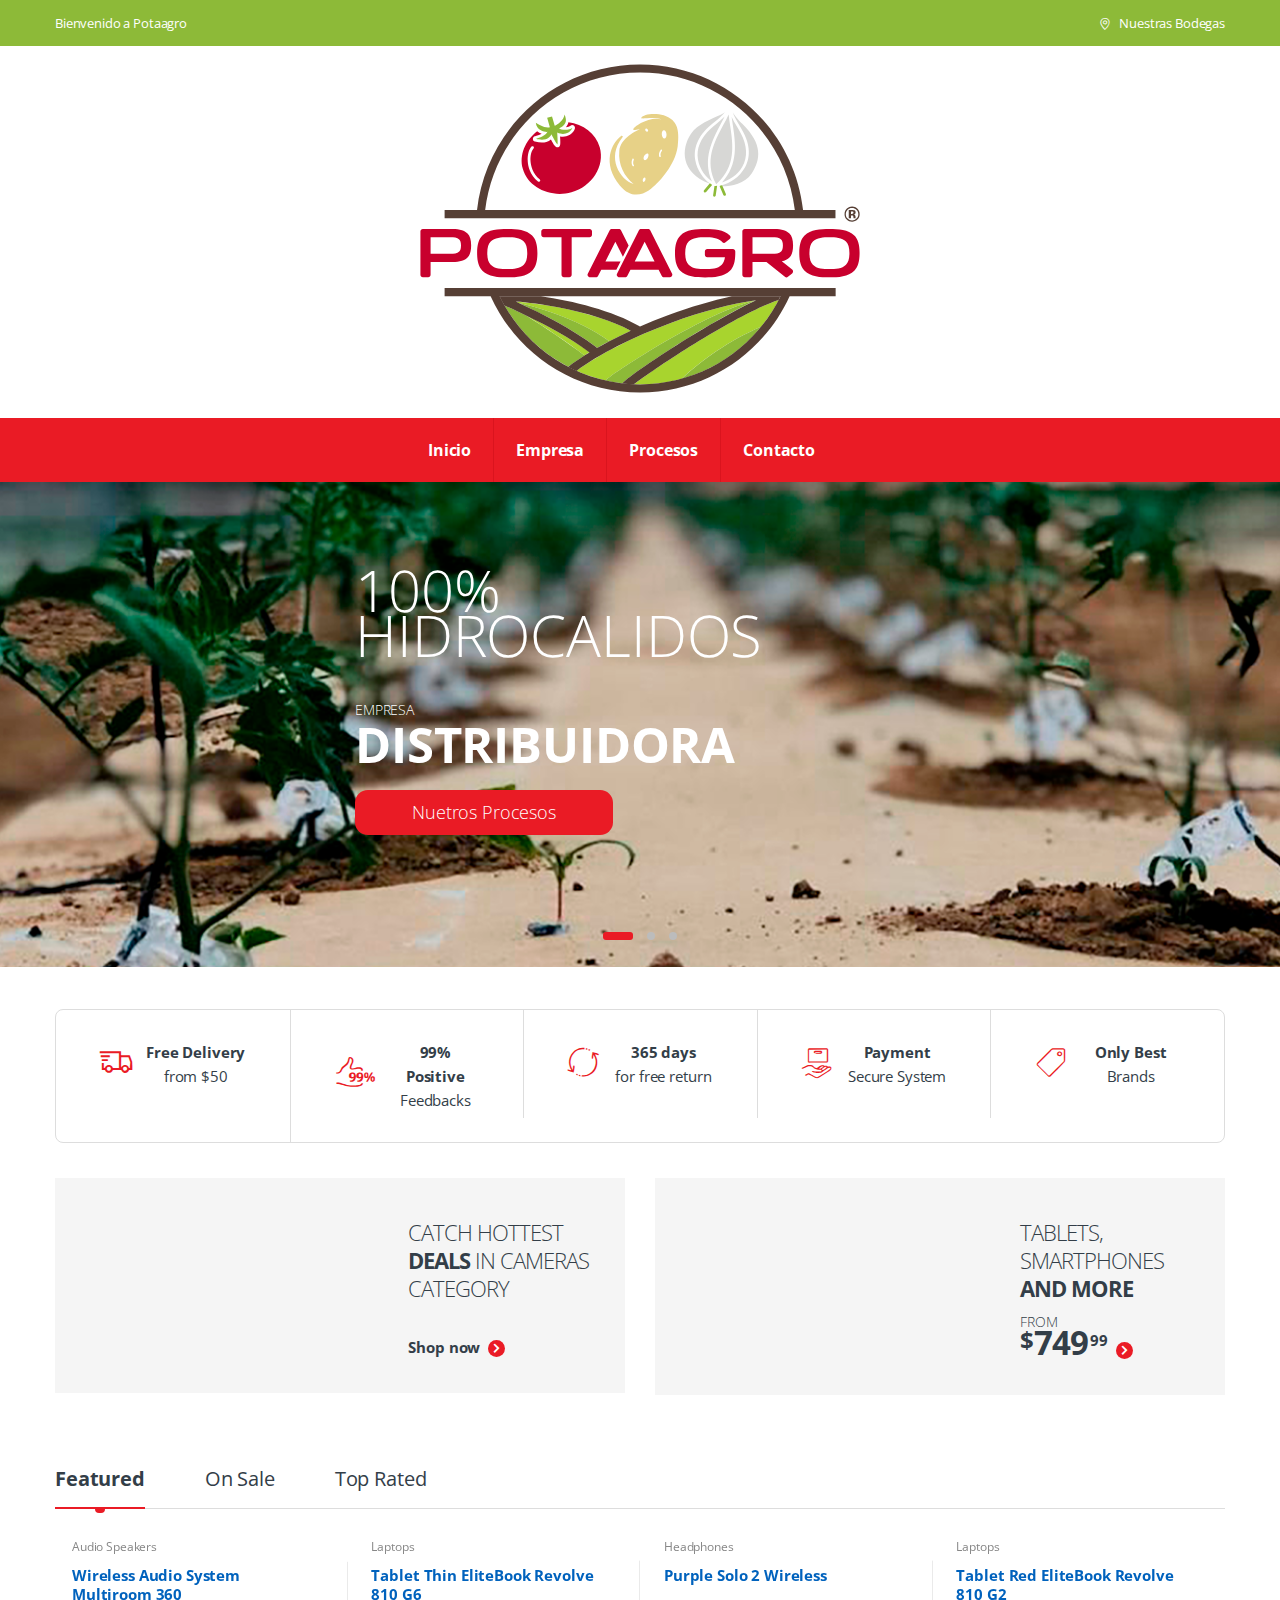
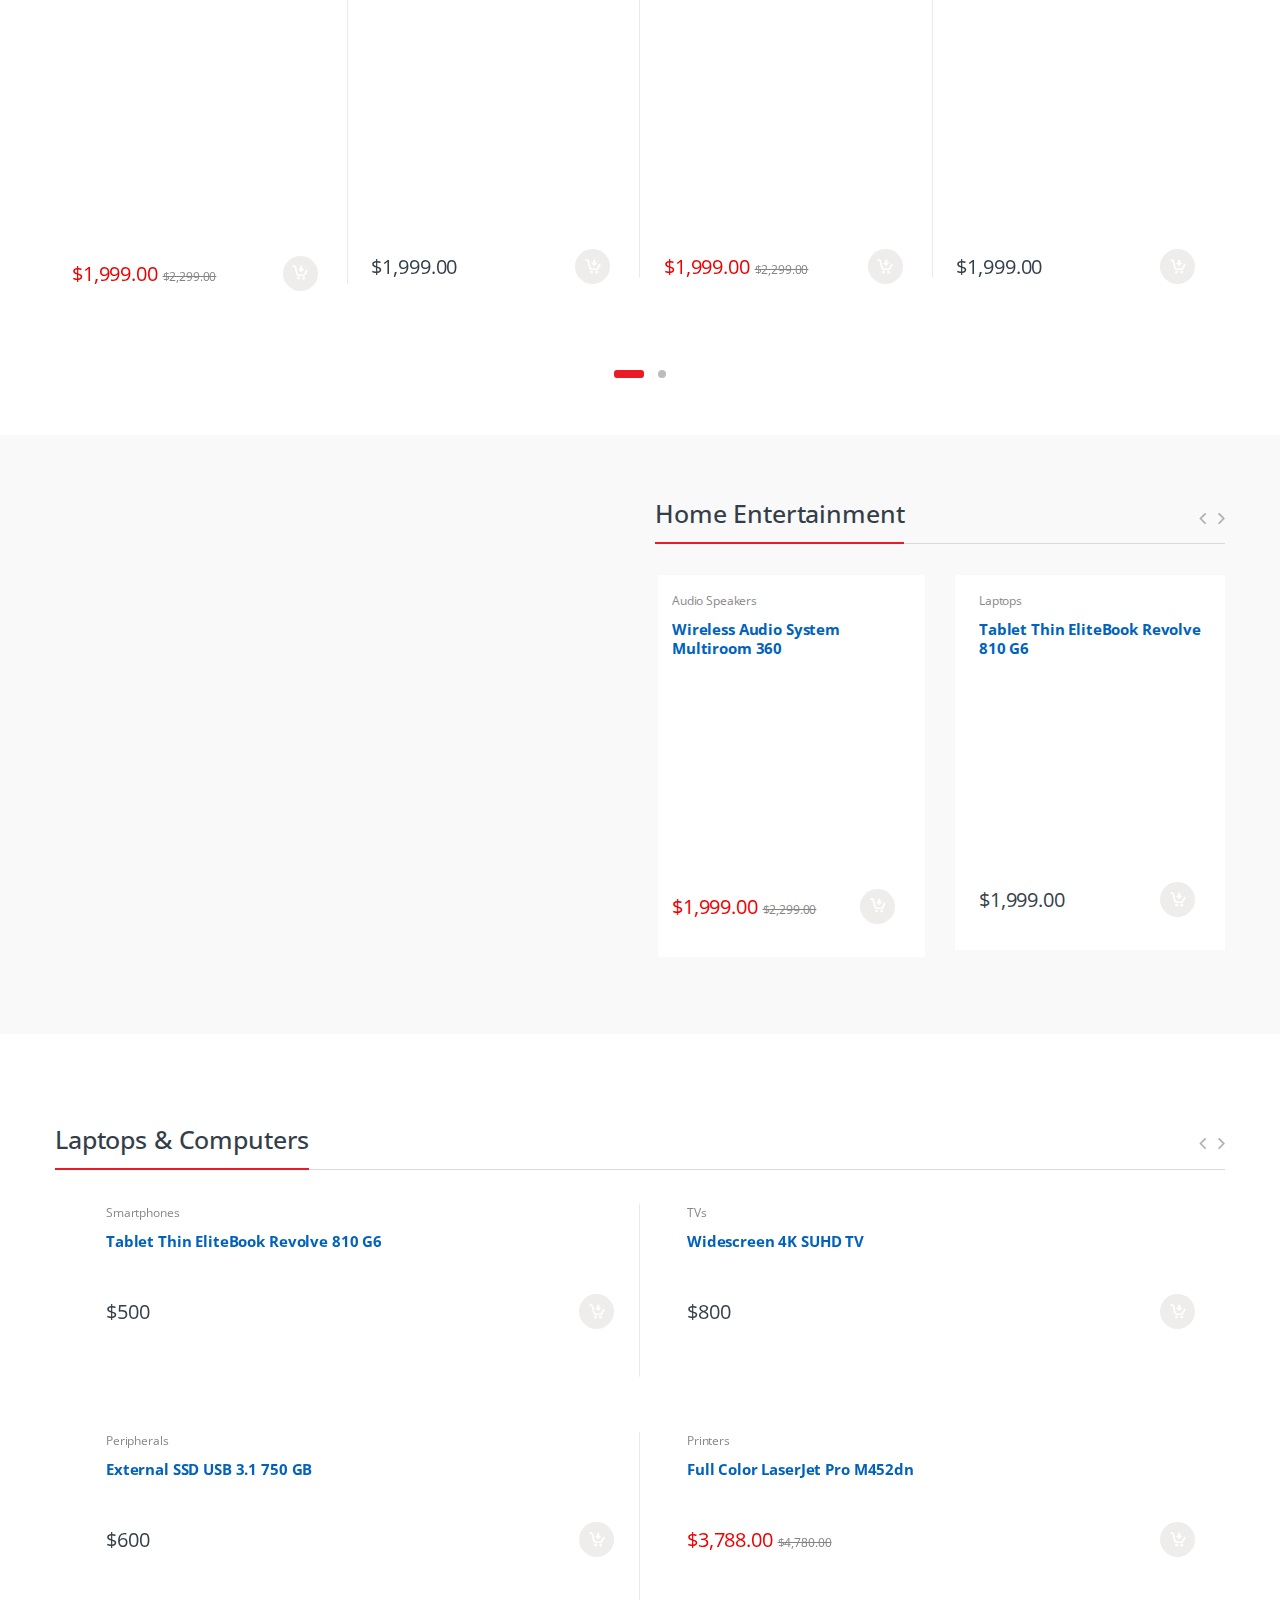
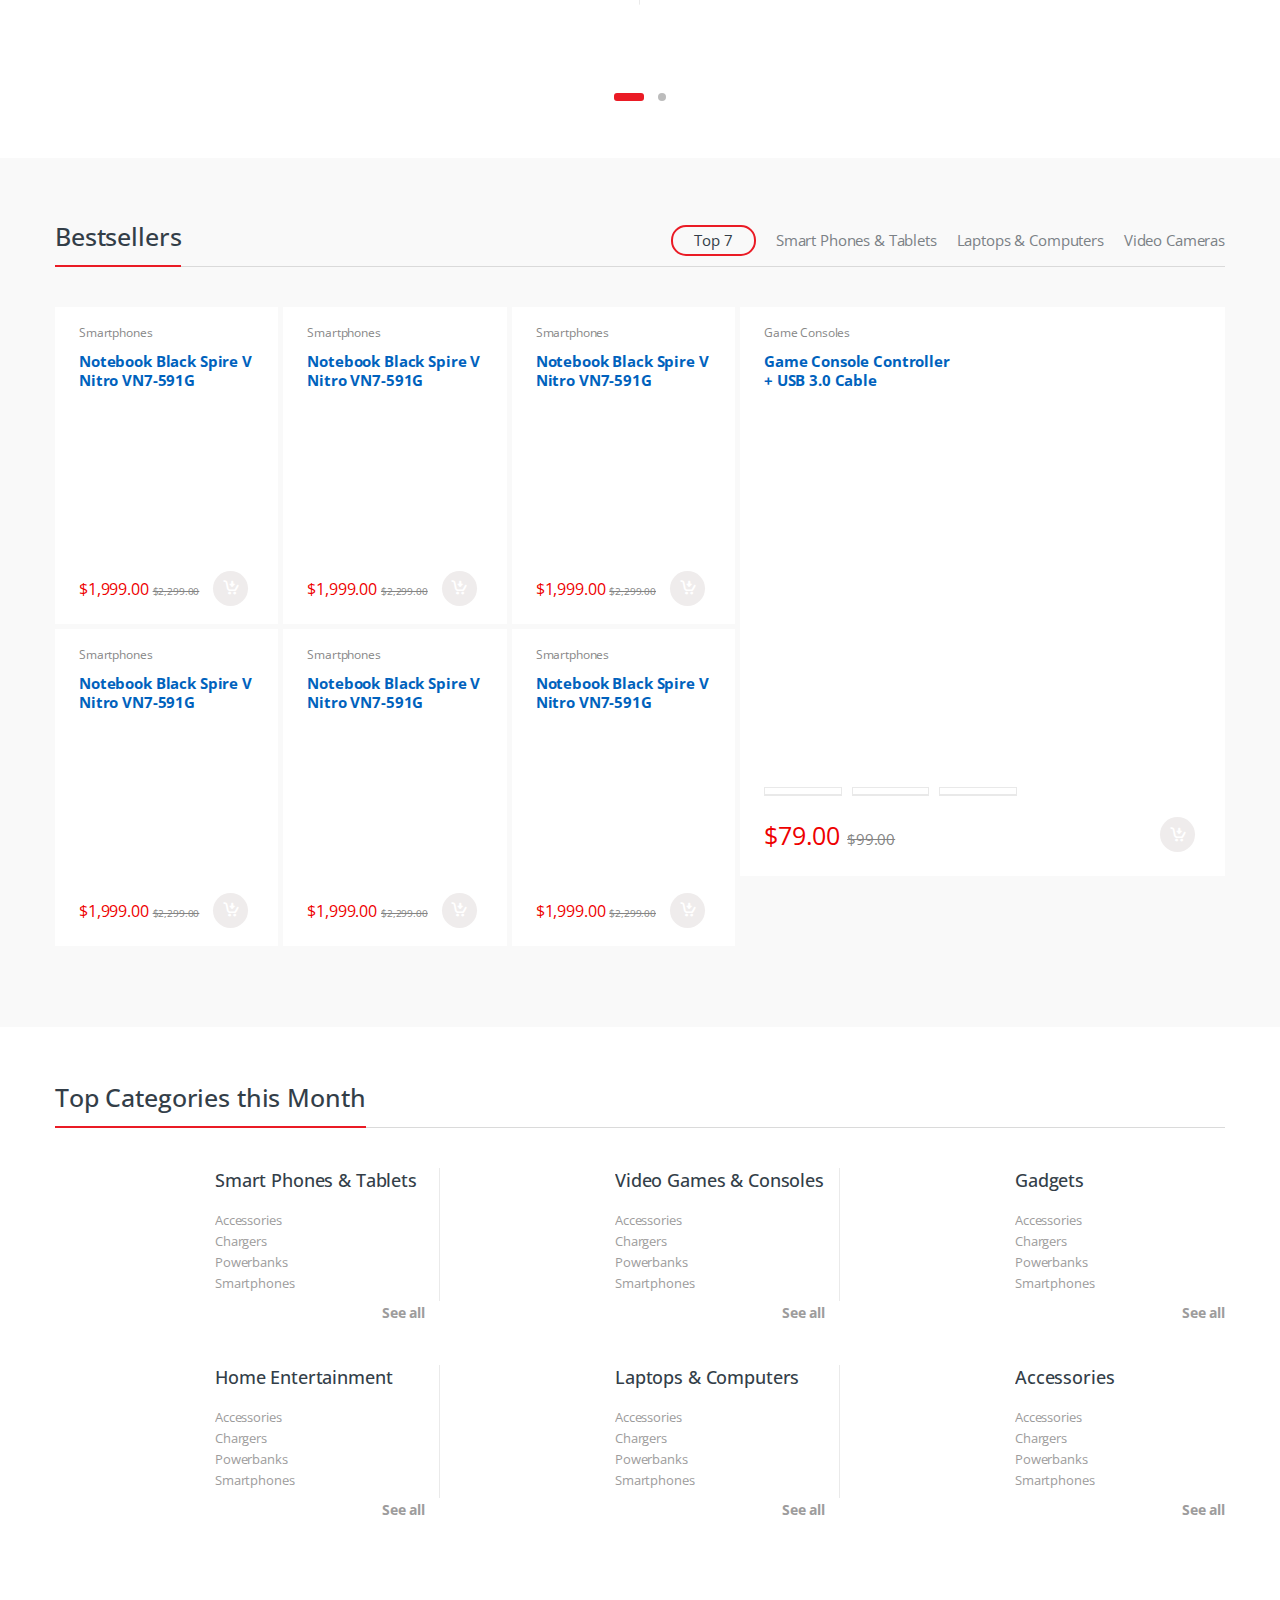
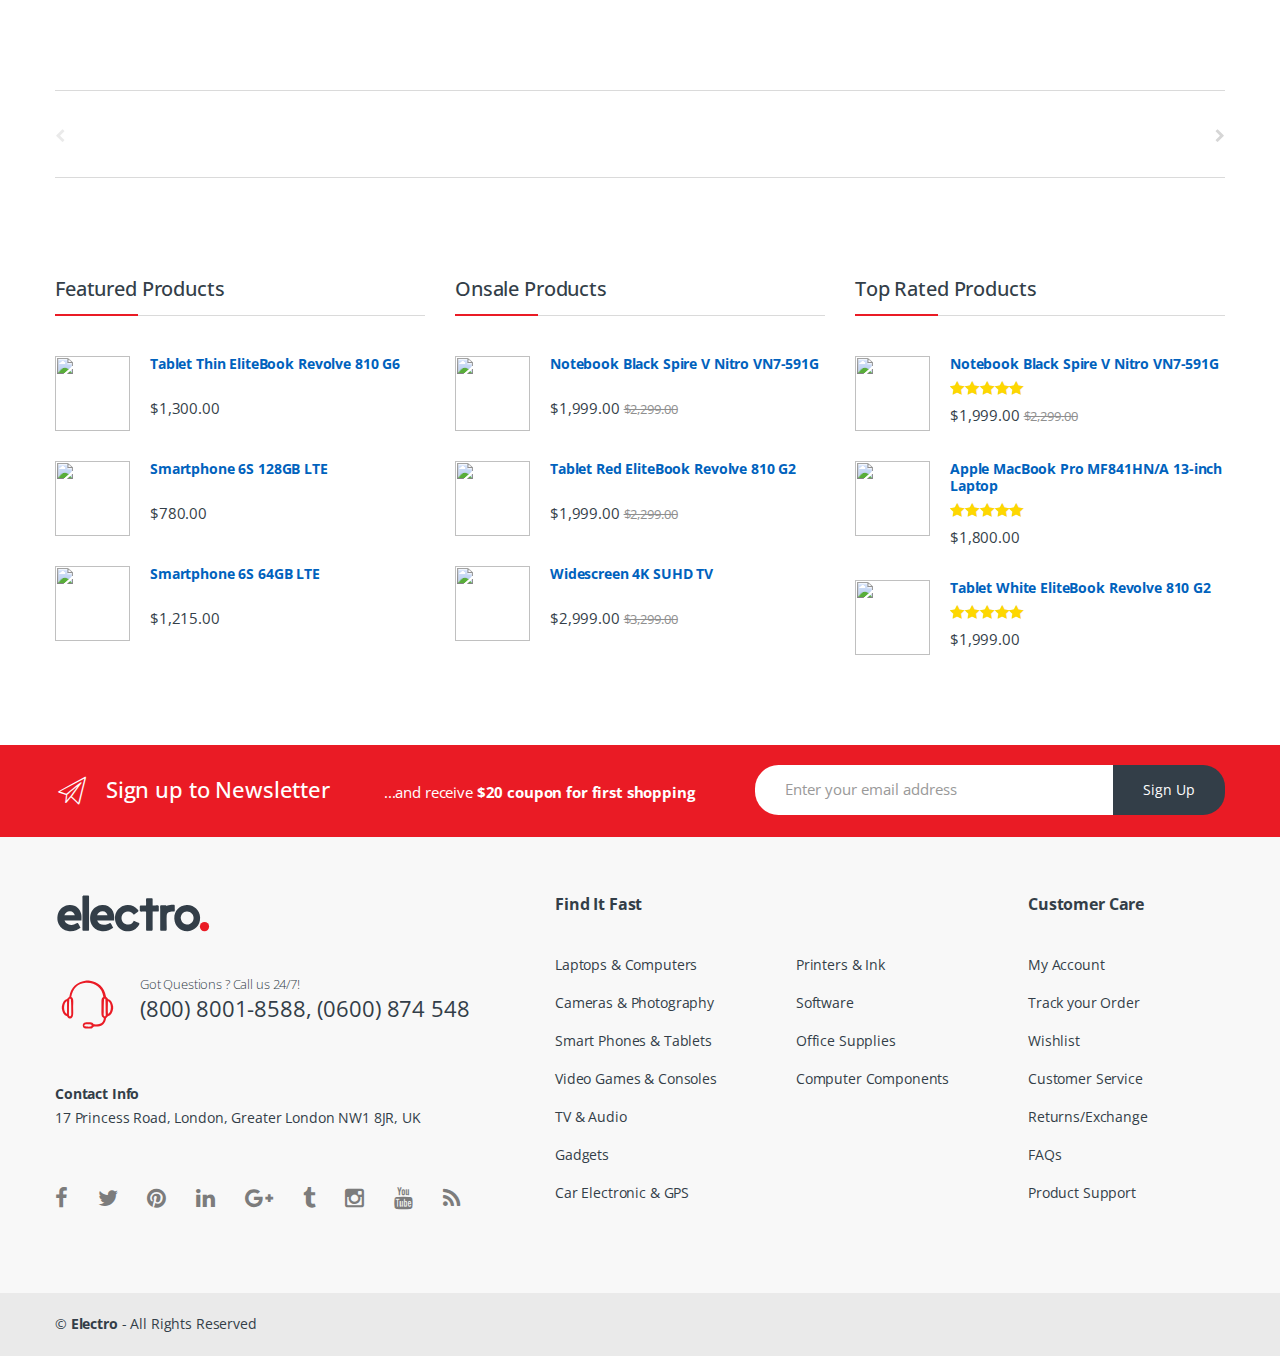
==== commit cd85367b: "Se corrigio el logo y el nav principal" ====
--- a/index.html
+++ b/index.html
@@ -28,13 +28,13 @@
                 <div class="container">
                     <nav>
                         <ul id="menu-top-bar-left" class="nav nav-inline pull-left animate-dropdown flip">
-                            <li class="menu-item animate-dropdown"><a title="Welcome to Worldwide Electronics Store" href="#">Bienvenido a Potaagro</a></li>
+                            <li class="menu-item animate-dropdown"><a title="Bienvenido a Potaagro" href="#" style="color:white">Bienvenido a Potaagro</a></li>
                         </ul>
                     </nav>
 
                     <nav>
                         <ul id="menu-top-bar-right" class="nav nav-inline pull-right animate-dropdown flip">
-                            <li class="menu-item animate-dropdown"><a title="Store Locator" href="#"><i class="ec ec-map-pointer"></i>Nuestras Bodegas</a></li>
+                            <li class="menu-item animate-dropdown"><a title="Nuestras Bodegas" href="#" style="color:white"><i class="ec ec-map-pointer"></i>Nuestras Bodegas</a></li>
                         </ul>
                     </nav>
                 </div>
@@ -45,12 +45,12 @@
                     <div class="row" id="logo-header">
 
                         <!-- ============================================================= Header Logo ============================================================= -->
-                        <div class="header-logo" style="background-image: url(assets/images/backgroundlogo.png); background-repeat:no-repeat;">
-                        	<a href="home.html" class="header-logo-link">
+                        <div class="header-logo">
+                        	<a href="index.html" class="header-logo-link">
                             <!-- Generator: Adobe Illustrator 23.0.6, SVG Export Plug-In  -->
                             <!-- Generator: Adobe Illustrator 23.0.6, SVG Export Plug-In  -->
                             <svg version="1.1" xmlns="http://www.w3.org/2000/svg" xmlns:xlink="http://www.w3.org/1999/xlink" x="0px" y="0px" width="auto"
-                            	 height="377px" viewBox="0 0 566.9 434.6" style="enable-background:new 0 0 566.9 434.6;" xml:space="preserve">
+                            	 height="365px" viewBox="0 0 566.9 434.6" style="enable-background:new 0 0 566.9 434.6;" xml:space="preserve">
                             <style type="text/css">
                             	.st0{fill:#FFFFFF;}
                             	.st1{fill:#A8D42E;}
@@ -210,7 +210,7 @@
                 </div><!-- /.container -->
             </header><!-- #masthead -->
 
-            <nav class="navbar navbar-primary navbar-full yamm">
+            <nav class="navbar navbar-primary navbar-full yamm ">
             	<div class="container">
             		<div class="clearfix">
             			<button class="navbar-toggler hidden-sm-up pull-right flip" type="button" data-toggle="collapse" data-target="#header-v3">
@@ -219,12 +219,13 @@
             		</div>
 
             		<div class="collapse navbar-toggleable-xs" id="header-v3">
-            			<ul class="nav navbar-nav">
+            			<ul class="nav navbar-nav" id="nav-principal">
             				<li class="menu-item
             				animate-dropdown"><a title="Inicio" href="index.html">Inicio</a></li>
             				<li class="menu-item"><a title="Empresa" href="empresa.html">Empresa</a></li>
             				<li class="menu-item"><a title="Procesos" href="procesos.html">Procesos</a></li>
-            				<li class="menu-item"><a title="Contacto" href="contacto.html">Contacto</a></li>
+                    <li class="menu-item"><a title="Contacto" href="contacto.html">Contacto</a></li>
+
             			</ul>
             		</div><!-- /.collpase -->
             	</div><!-- /.-container -->
@@ -237,76 +238,82 @@
                             <div class="home-v3-slider" >
                             	<!-- ========================================== SECTION – HERO : END========================================= -->
 
-                            	<div id="owl-main" class="owl-carousel owl-inner-nav owl-ui-sm">
-
-                            		<div class="item" style="background-image: url(assets/images/slider/banner-3.jpg);">
-                            			<div class="container">
-                            				<div class="row">
-                            					<div class="col-md-8">
-                            						<div class="caption vertical-center text-left">
-                            							<div class="hero-subtitle-v2 fadeInDown-1">
-                            								shop to get what you loves
-                            							</div>
-
-                            							<div class="hero-2 fadeInDown-2">
-                            								Timepieces that make a statement up to <strong>40% Off</strong>
-                             							</div>
-
-                            							<div class="hero-action-btn fadeInDown-3">
-                            								<a href="single-product.html" class="big le-button ">Start Buying</a>
-                            							</div>
-                            						</div><!-- /.caption -->
-                            					</div><!-- /.col -->
-                            				</div>
-                            			</div><!-- /.container -->
-                            		</div><!-- /.item -->
-
-                            		<div class="item" style="background-image: url(assets/images/slider/banner-1.jpg);">
-                            			<div class="container">
-                            				<div class="row">
-                            					<div class="col-md-8">
-                            						<div class="caption vertical-center text-left">
-                            							<div class="hero-subtitle-v2 fadeInDown-1">
-                            								shop to get what you loves
-                            							</div>
-
-                            							<div class="hero-2 fadeInDown-2">
-                            								Timepieces that make a statement up to <strong>40% Off</strong>
-                             							</div>
-
-                            							<div class="hero-action-btn fadeInDown-3">
-                            								<a href="single-product.html" class="big le-button ">Start Buying</a>
-                            							</div>
-                            						</div><!-- /.caption -->
-                            					</div>
-                            				</div>
-                            			</div><!-- /.container -->
-                            		</div><!-- /.item -->
-
-                            		<div class="item" style="background-image: url(assets/images/slider/banner-2.jpg);">
-                            			<div class="container">
-                            				<div class="row">
-                            					<div class="col-md-8">
-                            						<div class="caption vertical-center text-left">
-                            							<div class="hero-subtitle-v2 fadeInDown-1">
-                            								shop to get what you loves
-                            							</div>
-
-                            							<div class="hero-2 fadeInDown-2">
-                            								Timepieces that make a statement up to <strong>40% Off</strong>
-                             							</div>
-
-                            							<div class="hero-action-btn fadeInDown-3">
-                            								<a href="single-product.html" class="big le-button ">Start Buying</a>
-                            							</div>
-                            						</div><!-- /.caption -->
-                            					</div>
-                            				</div>
-                            			</div><!-- /.container -->
-                            		</div><!-- /.item -->
-
-
-                            	</div><!-- /.owl-carousel -->
+                              <div id="owl-main" class="owl-carousel owl-inner-nav owl-ui-sm">
+
+                                  <div class="item" style="background-image: url(assets/images/slides/Slide1-1920x466.png); color:white;">
+                                      <div class="container">
+                                          <div class="row">
+                                              <div class="col-md-offset-3 col-md-5">
+                                                  <div class="caption vertical-center text-left">
+                                                      <div class="hero-1 fadeInDown-1" style="color:white;">
+                                                          100% <br> Hidrocalidos
+                                                      </div>
+
+                                                      <div class="hero-subtitle fadeInDown-2">
+
+                                                      </div>
+                                                      <div class="hero-v2-price fadeInDown-3">
+                                                          EMPRESA <br><span>DISTRIBUIDORA</span>
+                                                      </div>
+                                                       <div class="hero-action-btn fadeInDown-4">
+                                                          <a href="single-product.html" class="big le-button ">Nuetros Procesos</a>
+                                                      </div>
+                                                  </div><!-- /.caption -->
+                                              </div>
+                                          </div>
+                                      </div><!-- /.container -->
+                                  </div><!-- /.item -->
+
+
+                                  <div class="item" style="background-image: url(assets/images/slides/Slide2-1920x466.png);">
+                                      <div class="container">
+                                          <div class="row">
+                                              <div class="col-md-offset-3 col-md-5">
+                                                  <div class="caption vertical-center text-left">
+                                                      <div class="hero-subtitle-v2 fadeInDown-1">
+
+                                                      </div>
+
+                                                      <div class="hero-2 fadeInDown-2" style="color:white;">
+                                                          Desde 1988 Ofreciendo <strong>Productos de Calidad</strong>
+                                                      </div>
+
+                                                      <!-- <div class="hero-action-btn fadeInDown-3">
+                                                           <a href="single-product.html" class="big le-button ">Start Buying</a>
+                                                      </div> -->
+                                                  </div><!-- /.caption -->
+                                              </div>
+                                          </div>
+                                      </div><!-- /.container -->
+                                  </div><!-- /.item -->
+
+                                  <div class="item" style="background-image: url(assets/images/slides/Slide3-1920x466.png);">
+                                      <div class="container">
+                                          <div class="row">
+                                              <div class="col-md-offset-3 col-md-5">
+                                                  <div class="caption vertical-center text-left">
+                                                      <div class="hero-subtitle-v2 fadeInLeft-1">
+
+                                                      </div>
+
+                                                      <div class="hero-2 fadeInRight-1"  style="color:white;">
+                                                          Más de <strong>30 años</strong>
+                                                      </div>
+                                                      <div class="hero-2 fadeInDown-2" style="color:white;">
+                                                          Ofreciendo la <strong>MEJOR PAPA DE MÉXICO</strong>
+                                                      </div>
+
+                                                       <div class="hero-action-btn fadeInLeft-2">
+                                                          <a href="single-product.html" class="big le-button ">Nuestra Empresa</a>
+                                                      </div>
+                                                  </div><!-- /.caption -->
+                                              </div>
+                                          </div>
+                                      </div><!-- /.container -->
+                                  </div><!-- /.item -->
+
+
+                              </div><!-- /.owl-carousel -->
 
                             <!-- ========================================= SECTION – HERO : END ========================================= -->
                             </div><!-- /.home-v1-slider -->
--- a/assets/css/style.css
+++ b/assets/css/style.css
@@ -647,8 +647,37 @@
 /* Layout
 /*===================================================================================*/
 @media (min-width: 1200px) {
+  #logo-header{
+    max-width: 1920px;
+  }
   .container {
-    max-width: 1200px; } }
+    max-width: 1200px; }
+    #nav-principal{
+      margin-left: 30%;
+    }
+
+
+  }
+  @media (max-width: 1200px) {
+    #logo-header{
+      max-width: 1920px;
+    }
+
+      #nav-principal{
+        margin-left: 25%;
+      }
+
+
+    }
+    @media (max-width: 767px) {
+
+        #nav-principal{
+          margin-left: 0%;
+        }
+
+
+      }
+
 
 #content {
   margin-bottom: 10.714em; }
@@ -3196,7 +3225,7 @@
 /*  MEGA-MENU
 /*===================================================================================*/
 .yamm .nav, .yamm .collapse, .yamm .dropup, .yamm ul.navbar-nav > li.dropdown, .yamm > .dropdown {
-  position: static; }
+  position: relative; }
 
 .yamm .container {
   position: relative; }
@@ -3619,8 +3648,9 @@
 /*  TopBar
 /*===================================================================================*/
 .top-bar {
-  border-bottom: 1px solid #dddddd;
-  padding: 0.786em 0; }
+  /* border-bottom: 1px solid #dddddd; */
+  padding: 0.786em 0;
+  background-color: #8dba38; }
   .top-bar .nav-inline .menu-item {
     display: inline-block;
     color: #959595;
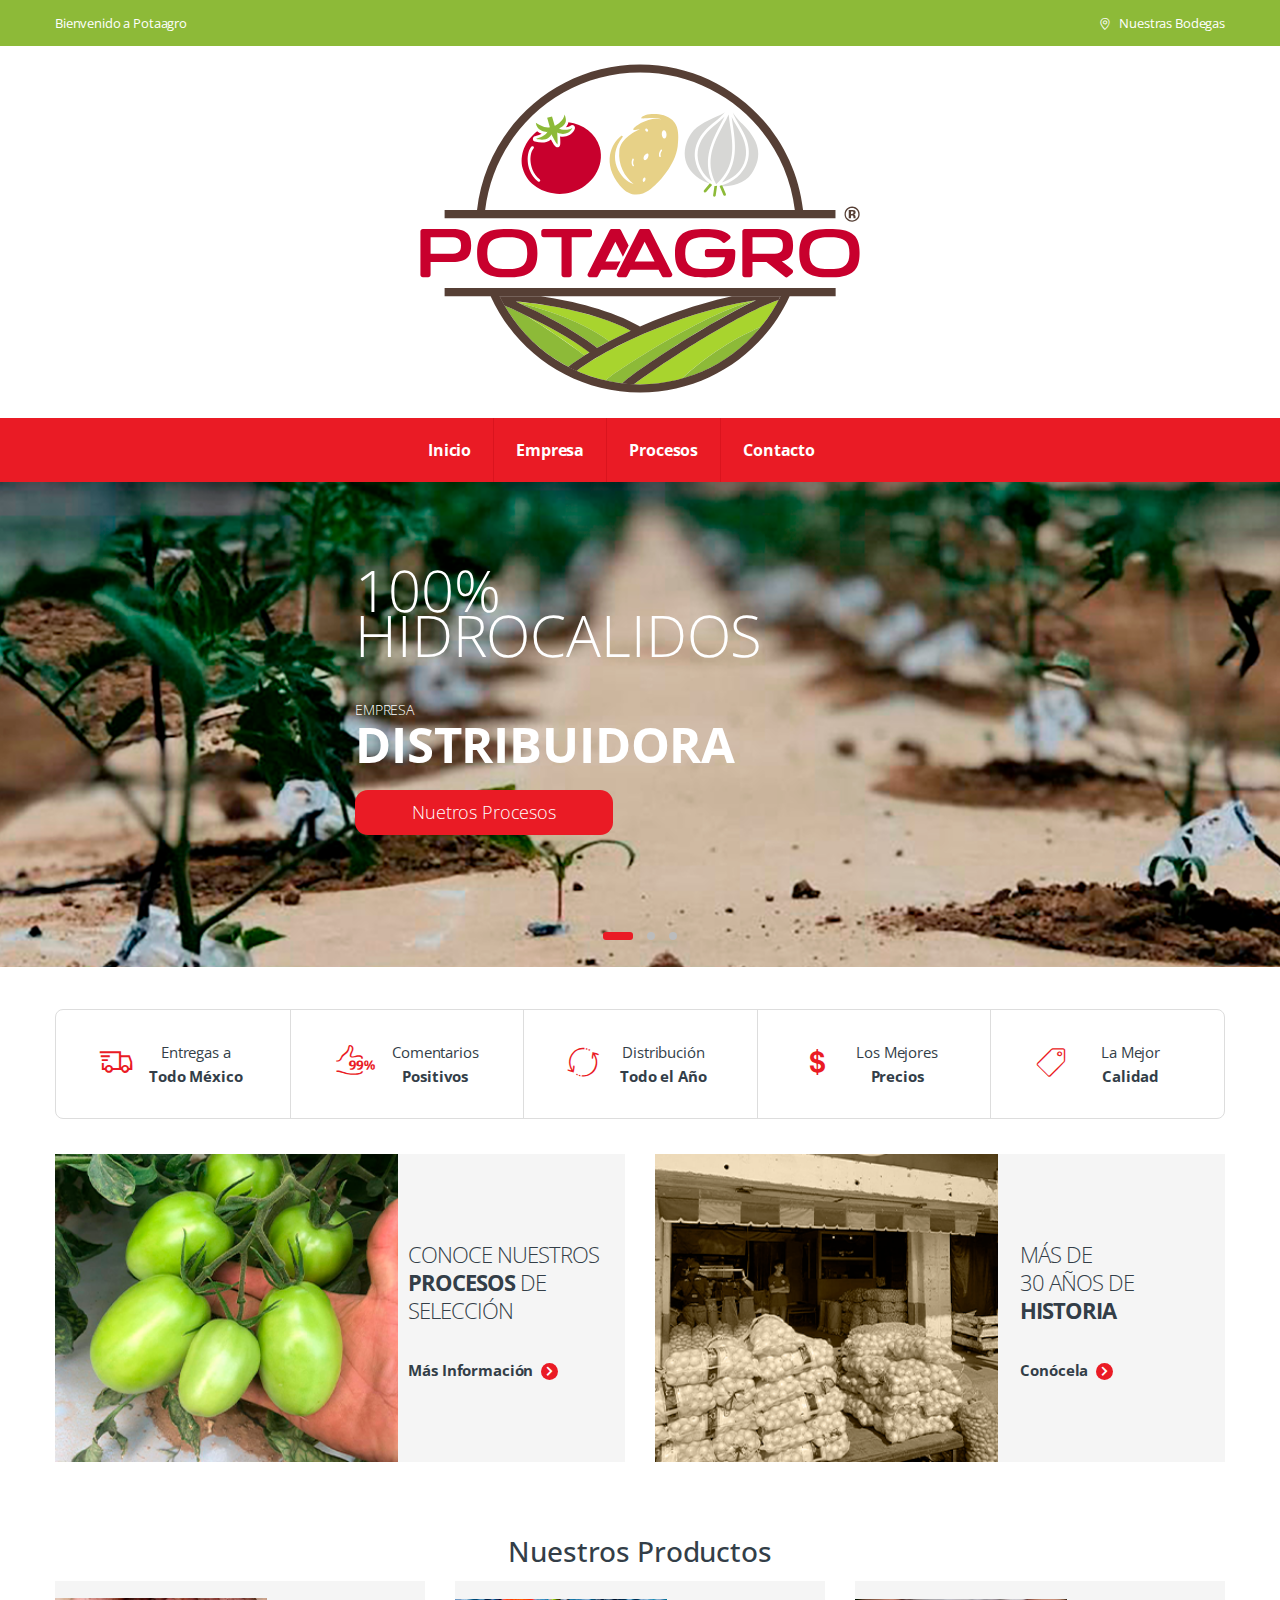
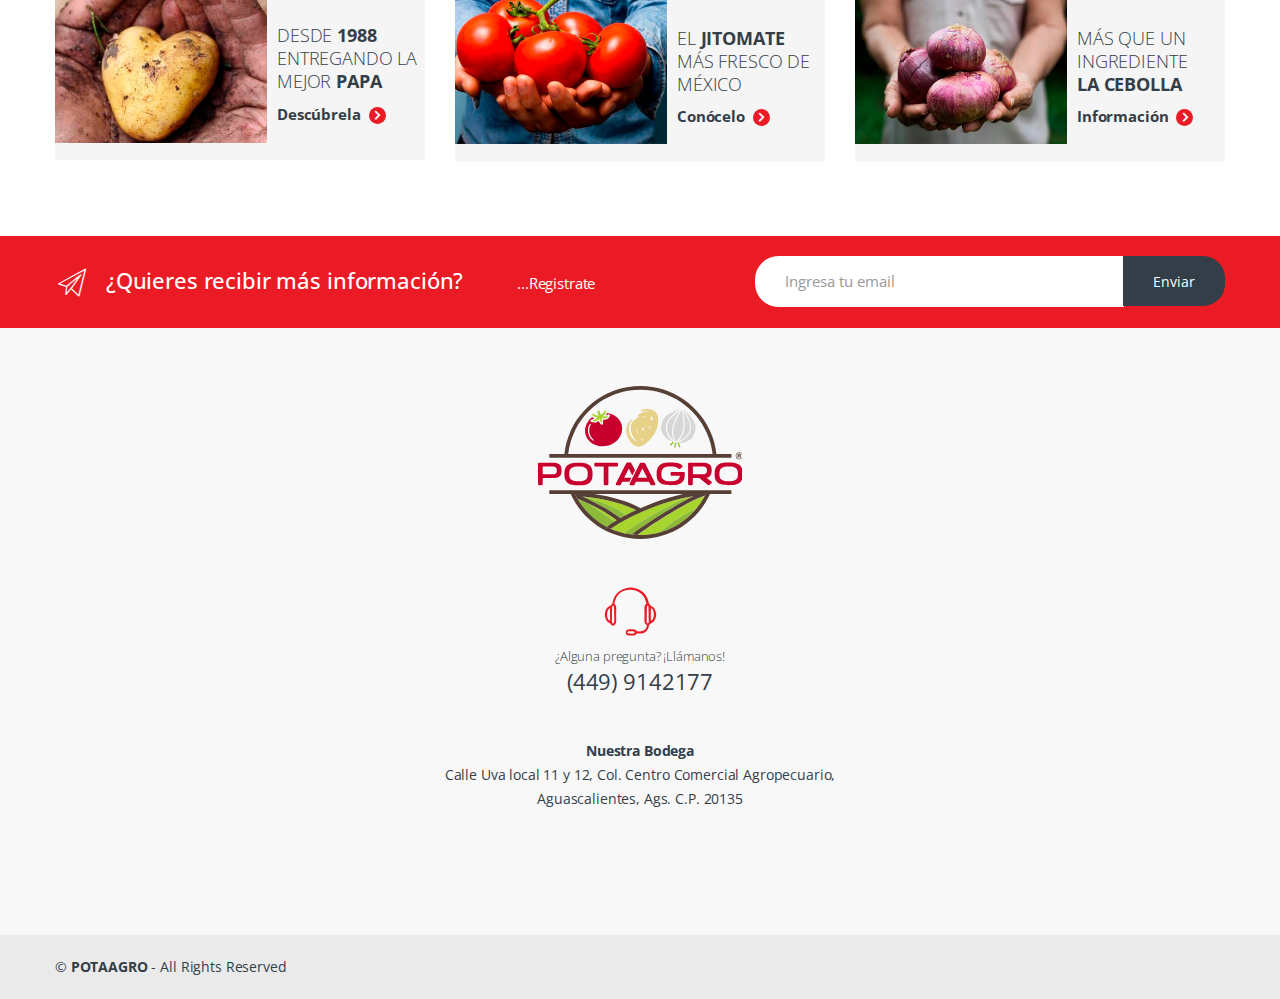
==== commit f90a05ba: "index terminado, solo pendiente video" ====
--- a/index.html
+++ b/index.html
@@ -326,7 +326,8 @@
                             					<i class="ec ec-transport"></i>
                             				</div>
                             				<div class="media-body media-middle feature-text">
-                            					<strong>Free Delivery</strong> from $50
+                                      Entregas a
+                            					<strong>Todo México</strong>
                             				</div>
                             			</div>
                             		</div><!-- .feature -->
@@ -337,7 +338,8 @@
                             					<i class="ec ec-customers"></i>
                             				</div>
                             				<div class="media-body media-middle feature-text">
-                            					<strong>99% Positive</strong> Feedbacks
+                                      Comentarios
+                            					<strong>Positivos</strong>
                             				</div>
                             			</div>
                             		</div><!-- .feature -->
@@ -348,7 +350,8 @@
                             					<i class="ec ec-returning"></i>
                             				</div>
                             				<div class="media-body media-middle feature-text">
-                            					<strong>365 days</strong> for free return
+                                      Distribución
+                            					<strong>Todo el Año</strong>
                             				</div>
                             			</div>
                             		</div><!-- .feature -->
@@ -356,10 +359,11 @@
                             		<div class="feature">
                             			<div class="media">
                             				<div class="media-left media-middle feature-icon">
-                            					<i class="ec ec-payment"></i>
+                            					<i class="ec ec-dollar"></i>
                             				</div>
                             				<div class="media-body media-middle feature-text">
-                            					<strong>Payment</strong> Secure System
+                                      Los Mejores
+                            					<strong>Precios</strong>
                             				</div>
                             			</div>
                             		</div><!-- .feature -->
@@ -370,7 +374,8 @@
                             					<i class="ec ec-tag"></i>
                             				</div>
                             				<div class="media-body media-middle feature-text">
-                            					<strong>Only Best</strong> Brands
+                                      La Mejor
+                            					<strong>Calidad</strong>
                             				</div>
                             			</div>
                             		</div><!-- .feature -->
@@ -382,14 +387,14 @@
                             		<div class="ad col-xs-12 col-sm-6">
                             			<div class="media">
                             				<div class="media-left media-middle">
-                            					<img data-echo="assets/images/banner/cameras.jpg" src="assets/images/blank.gif" alt="">
+                            					<img data-echo="assets/images/procSel1.png" src="assets/images/procSel1.png" alt="">
                             				</div>
                             				<div class="media-body media-middle">
                             					<div class="ad-text">
-                            						Catch Hottest <strong>Deals</strong> in Cameras Category
+                            						Conoce Nuestros  <strong>Procesos</strong> de Selección
                             					</div>
                             					<div class="ad-action">
-                            						<a href="#">Shop now</a>
+                            						<a href="#">Más Información</a>
                             					</div>
                             				</div>
                             			</div>
@@ -398,2127 +403,96 @@
                             		<div class="ad col-xs-12 col-sm-6">
                             			<div class="media">
                             				<div class="media-left media-middle">
-                            					<img data-echo="assets/images/banner/DesktopPC.jpg" src="assets/images/blank.gif" alt="">
+                            					<img data-echo="assets/images/historia.png" src="assets/images/historia.png" alt="">
                             				</div>
                             				<div class="media-body media-middle">
                             					<div class="ad-text">
-                            						Tablets, Smartphones <br><strong>and more</strong>
+                            						Más de<br>30 Años de <strong>historia</strong>
                             					</div>
                             					<div class="ad-action">
-                            						<a href="#"><span class="from"><span class="prefix">From</span><span class="value"><sup>$</sup>749</span><span class="suffix">99</span></span></a>
+                            						<a href="#">Conócela</a>
                             					</div>
                             				</div>
                             			</div>
                             		</div><!-- /.col -->
                             	</div><!-- /.row -->
                             </div><!-- /.home-v3-ads-block -->
-
-                            <section class="products-carousel-tabs animate-in-view fadeIn animated" data-animation="fadeIn">
-                            	<h2 class="sr-only">Product Carousel Tabs</h2>
-                            	<ul class="nav nav-inline text-xs-left">
-                            		<li class="nav-item">
-                            			<a class="nav-link active" href="#tab-products-1" data-toggle="tab">Featured</a>
-                            		</li>
-
-                            		<li class="nav-item">
-                            			<a class="nav-link" href="#tab-products-2" data-toggle="tab">On Sale</a>
-                            		</li>
-
-                            		<li class="nav-item">
-                            			<a class="nav-link" href="#tab-products-3" data-toggle="tab">Top Rated</a>
-                            		</li>
-                            	</ul><!-- /.nav -->
-
-                            	<div class="tab-content">
-                            		<div class="tab-pane active" id="tab-products-1" role="tabpanel">
-                            			<section class="section-products-carousel" >
-                            				<div class="home-v3-owl-carousel-tabs">
-                            					<div class="woocommerce columns-4">
-
-                                                    <div class="products owl-carousel home-v3-carousel-tabs products-carousel columns-4">
-
-                                                        <div class="product first">
-                                                            <div class="product-outer">
-                                                                <div class="product-inner">
-                                                                    <span class="loop-product-categories"><a href="product-category.html" rel="tag">Audio Speakers</a></span>
-                                                                    <a href="single-product.html">
-                                                                        <h3>Wireless Audio System Multiroom 360</h3>
-                                                                        <div class="product-thumbnail">
-                                                                            <img src="assets/images/blank.gif" data-echo="assets/images/products/3.jpg" class="img-responsive" alt="">
-                                                                        </div>
-                                                                    </a>
-
-                                                                    <div class="price-add-to-cart">
-                                                                        <span class="price">
-                                                                            <span class="electro-price">
-                                                                                <ins><span class="amount"> $1,999.00</span></ins>
-                                                                                <del><span class="amount">$2,299.00</span></del>
-                                                                                <span class="amount"> </span>
-                                                                            </span>
-                                                                        </span>
-                                                                        <a rel="nofollow" href="single-product.html" class="button add_to_cart_button">Add to cart</a>
-                                                                    </div><!-- /.price-add-to-cart -->
-
-                                                                    <div class="hover-area">
-                                                                        <div class="action-buttons">
-
-                                                                            <a href="#" rel="nofollow" class="add_to_wishlist"> Wishlist</a>
-
-                                                                            <a href="compare.html" class="add-to-compare-link"> Compare</a>
-                                                                        </div>
-                                                                    </div>
-                                                                </div><!-- /.product-inner -->
-                                                            </div><!-- /.product-outer -->
-                                                        </div><!-- /.product -->
-
-
-                                                        <div class="product ">
-                                                            <div class="product-outer">
-                                                                <div class="product-inner">
-                                                                    <span class="loop-product-categories"><a href="product-category.html" rel="tag">Laptops</a></span>
-                                                                    <a href="single-product.html">
-                                                                        <h3>Tablet Thin EliteBook  Revolve 810 G6</h3>
-                                                                        <div class="product-thumbnail">
-                                                                            <img src="assets/images/blank.gif" data-echo="assets/images/products/1.jpg" class="img-responsive" alt="">
-                                                                        </div>
-                                                                    </a>
-
-                                                                    <div class="price-add-to-cart">
-                                                                        <span class="price">
-                                                                            <span class="electro-price">
-                                                                                <ins><span class="amount"> </span></ins>
-                                                                                <span class="amount"> $1,999.00</span>
-                                                                            </span>
-                                                                        </span>
-                                                                        <a rel="nofollow" href="single-product.html" class="button add_to_cart_button">Add to cart</a>
-                                                                    </div><!-- /.price-add-to-cart -->
-
-                                                                    <div class="hover-area">
-                                                                        <div class="action-buttons">
-
-                                                                            <a href="#" rel="nofollow" class="add_to_wishlist"> Wishlist</a>
-
-                                                                            <a href="compare.html" class="add-to-compare-link"> Compare</a>
-                                                                        </div>
-                                                                    </div>
-                                                                </div><!-- /.product-inner -->
-                                                            </div><!-- /.product-outer -->
-                                                        </div><!-- /.product -->
-
-
-                                                        <div class="product ">
-                                                            <div class="product-outer">
-                                                                <div class="product-inner">
-                                                                    <span class="loop-product-categories"><a href="product-category.html" rel="tag">Headphones</a></span>
-                                                                    <a href="single-product.html">
-                                                                        <h3>Purple Solo 2 Wireless</h3>
-                                                                        <div class="product-thumbnail">
-                                                                            <img src="assets/images/blank.gif" data-echo="assets/images/products/5.jpg" class="img-responsive" alt="">
-                                                                        </div>
-                                                                    </a>
-
-                                                                    <div class="price-add-to-cart">
-                                                                        <span class="price">
-                                                                            <span class="electro-price">
-                                                                                <ins><span class="amount"> $1,999.00</span></ins>
-                                                                                <del><span class="amount">$2,299.00</span></del>
-                                                                                <span class="amount"> </span>
-                                                                            </span>
-                                                                        </span>
-                                                                        <a rel="nofollow" href="single-product.html" class="button add_to_cart_button">Add to cart</a>
-                                                                    </div><!-- /.price-add-to-cart -->
-
-                                                                    <div class="hover-area">
-                                                                        <div class="action-buttons">
-
-                                                                            <a href="#" rel="nofollow" class="add_to_wishlist"> Wishlist</a>
-
-                                                                            <a href="compare.html" class="add-to-compare-link"> Compare</a>
-                                                                        </div>
-                                                                    </div>
-                                                                </div><!-- /.product-inner -->
-                                                            </div><!-- /.product-outer -->
-                                                        </div><!-- /.product -->
-
-
-                                                        <div class="product last">
-                                                            <div class="product-outer">
-                                                                <div class="product-inner">
-                                                                    <span class="loop-product-categories"><a href="product-category.html" rel="tag">Laptops</a></span>
-                                                                    <a href="single-product.html">
-                                                                        <h3>Tablet Red EliteBook  Revolve 810 G2</h3>
-                                                                        <div class="product-thumbnail">
-                                                                            <img src="assets/images/blank.gif" data-echo="assets/images/products/2.jpg" class="img-responsive" alt="">
-                                                                        </div>
-                                                                    </a>
-
-                                                                    <div class="price-add-to-cart">
-                                                                        <span class="price">
-                                                                            <span class="electro-price">
-                                                                                <ins><span class="amount"> </span></ins>
-                                                                                <span class="amount"> $1,999.00</span>
-                                                                            </span>
-                                                                        </span>
-                                                                        <a rel="nofollow" href="single-product.html" class="button add_to_cart_button">Add to cart</a>
-                                                                    </div><!-- /.price-add-to-cart -->
-
-                                                                    <div class="hover-area">
-                                                                        <div class="action-buttons">
-
-                                                                            <a href="#" rel="nofollow" class="add_to_wishlist"> Wishlist</a>
-
-                                                                            <a href="compare.html" class="add-to-compare-link"> Compare</a>
-                                                                        </div>
-                                                                    </div>
-                                                                </div><!-- /.product-inner -->
-                                                            </div><!-- /.product-outer -->
-                                                        </div><!-- /.product -->
-
-
-                                                        <div class="product first">
-                                                            <div class="product-outer">
-                                                                <div class="product-inner">
-                                                                    <span class="loop-product-categories"><a href="product-category.html" rel="tag">Headphones</a></span>
-                                                                    <a href="single-product.html">
-                                                                        <h3>White Solo 2 Wireless</h3>
-                                                                        <div class="product-thumbnail">
-                                                                            <img src="assets/images/blank.gif" data-echo="assets/images/products/6.jpg" class="img-responsive" alt="">
-                                                                        </div>
-                                                                    </a>
-
-                                                                    <div class="price-add-to-cart">
-                                                                        <span class="price">
-                                                                            <span class="electro-price">
-                                                                                <ins><span class="amount"> $1,999.00</span></ins>
-                                                                                <del><span class="amount">$2,299.00</span></del>
-                                                                                <span class="amount"> </span>
-                                                                            </span>
-                                                                        </span>
-                                                                        <a rel="nofollow" href="single-product.html" class="button add_to_cart_button">Add to cart</a>
-                                                                    </div><!-- /.price-add-to-cart -->
-
-                                                                    <div class="hover-area">
-                                                                        <div class="action-buttons">
-
-                                                                            <a href="#" rel="nofollow" class="add_to_wishlist"> Wishlist</a>
-
-                                                                            <a href="compare.html" class="add-to-compare-link"> Compare</a>
-                                                                        </div>
-                                                                    </div>
-                                                                </div><!-- /.product-inner -->
-                                                            </div><!-- /.product-outer -->
-                                                        </div><!-- /.product -->
-
-
-                                                        <div class="product ">
-                                                            <div class="product-outer">
-                                                                <div class="product-inner">
-                                                                    <span class="loop-product-categories"><a href="product-category.html" rel="tag">Smartphones</a></span>
-                                                                    <a href="single-product.html">
-                                                                        <h3>Smartphone 6S 32GB LTE</h3>
-                                                                        <div class="product-thumbnail">
-                                                                            <img src="assets/images/blank.gif" data-echo="assets/images/products/4.jpg" class="img-responsive" alt="">
-                                                                        </div>
-                                                                    </a>
-
-                                                                    <div class="price-add-to-cart">
-                                                                        <span class="price">
-                                                                            <span class="electro-price">
-                                                                                <ins><span class="amount"> </span></ins>
-                                                                                <span class="amount"> $1,999.00</span>
-                                                                            </span>
-                                                                        </span>
-                                                                        <a rel="nofollow" href="single-product.html" class="button add_to_cart_button">Add to cart</a>
-                                                                    </div><!-- /.price-add-to-cart -->
-
-                                                                    <div class="hover-area">
-                                                                        <div class="action-buttons">
-
-                                                                            <a href="#" rel="nofollow" class="add_to_wishlist"> Wishlist</a>
-
-                                                                            <a href="compare.html" class="add-to-compare-link"> Compare</a>
-                                                                        </div>
-                                                                    </div>
-                                                                </div><!-- /.product-inner -->
-                                                            </div><!-- /.product-outer -->
-                                                        </div><!-- /.product -->
-                                                    </div><!-- /.products -->
-                            					</div>
-                            				</div>
-                            			</section>
-                            		</div><!-- /.tab-pane -->
-
-                            		<div class="tab-pane" id="tab-products-2" role="tabpanel">
-                            			<section class="section-products-carousel">
-                            				<div class="home-v3-owl-carousel-tabs">
-                            					<div class="woocommerce columns-4">
-
-                                                    <div class="products owl-carousel home-v3-carousel-tabs products-carousel columns-4">
-
-                                                        <div class="product ">
-                                                            <div class="product-outer">
-                                                                <div class="product-inner">
-                                                                    <span class="loop-product-categories"><a href="product-category.html" rel="tag">Audio Speakers</a></span>
-                                                                    <a href="single-product.html">
-                                                                        <h3>Wireless Audio System Multiroom 360</h3>
-                                                                        <div class="product-thumbnail">
-                                                                            <img src="assets/images/blank.gif" data-echo="assets/images/products/3.jpg" class="img-responsive" alt="">
-                                                                        </div>
-                                                                    </a>
-
-                                                                    <div class="price-add-to-cart">
-                                                                        <span class="price">
-                                                                            <span class="electro-price">
-                                                                                <ins><span class="amount"> $1,999.00</span></ins>
-                                                                                <del><span class="amount">$2,299.00</span></del>
-                                                                                <span class="amount"> </span>
-                                                                            </span>
-                                                                        </span>
-                                                                        <a rel="nofollow" href="single-product.html" class="button add_to_cart_button">Add to cart</a>
-                                                                    </div><!-- /.price-add-to-cart -->
-
-                                                                    <div class="hover-area">
-                                                                        <div class="action-buttons">
-
-                                                                            <a href="#" rel="nofollow" class="add_to_wishlist"> Wishlist</a>
-
-                                                                            <a href="compare.html" class="add-to-compare-link"> Compare</a>
-                                                                        </div>
-                                                                    </div>
-                                                                </div><!-- /.product-inner -->
-                                                            </div><!-- /.product-outer -->
-                                                        </div><!-- /.product -->
-
-
-                                                        <div class="product last">
-                                                            <div class="product-outer">
-                                                                <div class="product-inner">
-                                                                    <span class="loop-product-categories"><a href="product-category.html" rel="tag">Laptops</a></span>
-                                                                    <a href="single-product.html">
-                                                                        <h3>Tablet Thin EliteBook  Revolve 810 G6</h3>
-                                                                        <div class="product-thumbnail">
-                                                                            <img src="assets/images/blank.gif" data-echo="assets/images/products/1.jpg" class="img-responsive" alt="">
-                                                                        </div>
-                                                                    </a>
-
-                                                                    <div class="price-add-to-cart">
-                                                                        <span class="price">
-                                                                            <span class="electro-price">
-                                                                                <ins><span class="amount"> </span></ins>
-                                                                                <span class="amount"> $1,999.00</span>
-                                                                            </span>
-                                                                        </span>
-                                                                        <a rel="nofollow" href="single-product.html" class="button add_to_cart_button">Add to cart</a>
-                                                                    </div><!-- /.price-add-to-cart -->
-
-                                                                    <div class="hover-area">
-                                                                        <div class="action-buttons">
-
-                                                                            <a href="#" rel="nofollow" class="add_to_wishlist"> Wishlist</a>
-
-                                                                            <a href="compare.html" class="add-to-compare-link"> Compare</a>
-                                                                        </div>
-                                                                    </div>
-                                                                </div><!-- /.product-inner -->
-                                                            </div><!-- /.product-outer -->
-                                                        </div><!-- /.product -->
-
-
-                                                        <div class="product first">
-                                                            <div class="product-outer">
-                                                                <div class="product-inner">
-                                                                    <span class="loop-product-categories"><a href="product-category.html" rel="tag">Headphones</a></span>
-                                                                    <a href="single-product.html">
-                                                                        <h3>Purple Solo 2 Wireless</h3>
-                                                                        <div class="product-thumbnail">
-                                                                            <img src="assets/images/blank.gif" data-echo="assets/images/products/5.jpg" class="img-responsive" alt="">
-                                                                        </div>
-                                                                    </a>
-
-                                                                    <div class="price-add-to-cart">
-                                                                        <span class="price">
-                                                                            <span class="electro-price">
-                                                                                <ins><span class="amount"> $1,999.00</span></ins>
-                                                                                <del><span class="amount">$2,299.00</span></del>
-                                                                                <span class="amount"> </span>
-                                                                            </span>
-                                                                        </span>
-                                                                        <a rel="nofollow" href="single-product.html" class="button add_to_cart_button">Add to cart</a>
-                                                                    </div><!-- /.price-add-to-cart -->
-
-                                                                    <div class="hover-area">
-                                                                        <div class="action-buttons">
-
-                                                                            <a href="#" rel="nofollow" class="add_to_wishlist"> Wishlist</a>
-
-                                                                            <a href="compare.html" class="add-to-compare-link"> Compare</a>
-                                                                        </div>
-                                                                    </div>
-                                                                </div><!-- /.product-inner -->
-                                                            </div><!-- /.product-outer -->
-                                                        </div><!-- /.product -->
-
-
-                                                        <div class="product ">
-                                                            <div class="product-outer">
-                                                                <div class="product-inner">
-                                                                    <span class="loop-product-categories"><a href="product-category.html" rel="tag">Laptops</a></span>
-                                                                    <a href="single-product.html">
-                                                                        <h3>Tablet Red EliteBook  Revolve 810 G2</h3>
-                                                                        <div class="product-thumbnail">
-                                                                            <img src="assets/images/blank.gif" data-echo="assets/images/products/2.jpg" class="img-responsive" alt="">
-                                                                        </div>
-                                                                    </a>
-
-                                                                    <div class="price-add-to-cart">
-                                                                        <span class="price">
-                                                                            <span class="electro-price">
-                                                                                <ins><span class="amount"> </span></ins>
-                                                                                <span class="amount"> $1,999.00</span>
-                                                                            </span>
-                                                                        </span>
-                                                                        <a rel="nofollow" href="single-product.html" class="button add_to_cart_button">Add to cart</a>
-                                                                    </div><!-- /.price-add-to-cart -->
-
-                                                                    <div class="hover-area">
-                                                                        <div class="action-buttons">
-
-                                                                            <a href="#" rel="nofollow" class="add_to_wishlist"> Wishlist</a>
-
-                                                                            <a href="compare.html" class="add-to-compare-link"> Compare</a>
-                                                                        </div>
-                                                                    </div>
-                                                                </div><!-- /.product-inner -->
-                                                            </div><!-- /.product-outer -->
-                                                        </div><!-- /.product -->
-
-
-                                                        <div class="product ">
-                                                            <div class="product-outer">
-                                                                <div class="product-inner">
-                                                                    <span class="loop-product-categories"><a href="product-category.html" rel="tag">Headphones</a></span>
-                                                                    <a href="single-product.html">
-                                                                        <h3>White Solo 2 Wireless</h3>
-                                                                        <div class="product-thumbnail">
-                                                                            <img src="assets/images/blank.gif" data-echo="assets/images/products/6.jpg" class="img-responsive" alt="">
-                                                                        </div>
-                                                                    </a>
-
-                                                                    <div class="price-add-to-cart">
-                                                                        <span class="price">
-                                                                            <span class="electro-price">
-                                                                                <ins><span class="amount"> $1,999.00</span></ins>
-                                                                                <del><span class="amount">$2,299.00</span></del>
-                                                                                <span class="amount"> </span>
-                                                                            </span>
-                                                                        </span>
-                                                                        <a rel="nofollow" href="single-product.html" class="button add_to_cart_button">Add to cart</a>
-                                                                    </div><!-- /.price-add-to-cart -->
-
-                                                                    <div class="hover-area">
-                                                                        <div class="action-buttons">
-
-                                                                            <a href="#" rel="nofollow" class="add_to_wishlist"> Wishlist</a>
-
-                                                                            <a href="compare.html" class="add-to-compare-link"> Compare</a>
-                                                                        </div>
-                                                                    </div>
-                                                                </div><!-- /.product-inner -->
-                                                            </div><!-- /.product-outer -->
-                                                        </div><!-- /.product -->
-
-
-                                                        <div class="product last">
-                                                            <div class="product-outer">
-                                                                <div class="product-inner">
-                                                                    <span class="loop-product-categories"><a href="product-category.html" rel="tag">Smartphones</a></span>
-                                                                    <a href="single-product.html">
-                                                                        <h3>Smartphone 6S 32GB LTE</h3>
-                                                                        <div class="product-thumbnail">
-                                                                            <img src="assets/images/blank.gif" data-echo="assets/images/products/4.jpg" class="img-responsive" alt="">
-                                                                        </div>
-                                                                    </a>
-
-                                                                    <div class="price-add-to-cart">
-                                                                        <span class="price">
-                                                                            <span class="electro-price">
-                                                                                <ins><span class="amount"> </span></ins>
-                                                                                <span class="amount"> $1,999.00</span>
-                                                                            </span>
-                                                                        </span>
-                                                                        <a rel="nofollow" href="single-product.html" class="button add_to_cart_button">Add to cart</a>
-                                                                    </div><!-- /.price-add-to-cart -->
-
-                                                                    <div class="hover-area">
-                                                                        <div class="action-buttons">
-
-                                                                            <a href="#" rel="nofollow" class="add_to_wishlist"> Wishlist</a>
-
-                                                                            <a href="compare.html" class="add-to-compare-link"> Compare</a>
-                                                                        </div>
-                                                                    </div>
-                                                                </div><!-- /.product-inner -->
-                                                            </div><!-- /.product-outer -->
-                                                        </div><!-- /.product -->
-                                                    </div><!-- /.products -->
-                            					</div>
-                            				</div>
-                            			</section>
-                            		</div><!-- /.tab-pane -->
-
-                            		<div class="tab-pane" id="tab-products-3" role="tabpanel">
-                            			<section class="section-products-carousel">
-                            				<div class="home-v3-owl-carousel-tabs">
-                            					<div class="woocommerce columns-4">
-
-                                                    <div class="products owl-carousel home-v3-carousel-tabs products-carousel columns-4">
-
-                                                        <div class="product first">
-                                                            <div class="product-outer">
-                                                                <div class="product-inner">
-                                                                    <span class="loop-product-categories"><a href="product-category.html" rel="tag">Audio Speakers</a></span>
-                                                                    <a href="single-product.html">
-                                                                        <h3>Wireless Audio System Multiroom 360</h3>
-                                                                        <div class="product-thumbnail">
-                                                                            <img src="assets/images/blank.gif" data-echo="assets/images/products/3.jpg" class="img-responsive" alt="">
-                                                                        </div>
-                                                                    </a>
-
-                                                                    <div class="price-add-to-cart">
-                                                                        <span class="price">
-                                                                            <span class="electro-price">
-                                                                                <ins><span class="amount"> $1,999.00</span></ins>
-                                                                                <del><span class="amount">$2,299.00</span></del>
-                                                                                <span class="amount"> </span>
-                                                                            </span>
-                                                                        </span>
-                                                                        <a rel="nofollow" href="single-product.html" class="button add_to_cart_button">Add to cart</a>
-                                                                    </div><!-- /.price-add-to-cart -->
-
-                                                                    <div class="hover-area">
-                                                                        <div class="action-buttons">
-
-                                                                            <a href="#" rel="nofollow" class="add_to_wishlist"> Wishlist</a>
-
-                                                                            <a href="compare.html" class="add-to-compare-link"> Compare</a>
-                                                                        </div>
-                                                                    </div>
-                                                                </div><!-- /.product-inner -->
-                                                            </div><!-- /.product-outer -->
-                                                        </div><!-- /.product -->
-
-
-                                                        <div class="product ">
-                                                            <div class="product-outer">
-                                                                <div class="product-inner">
-                                                                    <span class="loop-product-categories"><a href="product-category.html" rel="tag">Laptops</a></span>
-                                                                    <a href="single-product.html">
-                                                                        <h3>Tablet Thin EliteBook  Revolve 810 G6</h3>
-                                                                        <div class="product-thumbnail">
-                                                                            <img src="assets/images/blank.gif" data-echo="assets/images/products/1.jpg" class="img-responsive" alt="">
-                                                                        </div>
-                                                                    </a>
-
-                                                                    <div class="price-add-to-cart">
-                                                                        <span class="price">
-                                                                            <span class="electro-price">
-                                                                                <ins><span class="amount"> </span></ins>
-                                                                                <span class="amount"> $1,999.00</span>
-                                                                            </span>
-                                                                        </span>
-                                                                        <a rel="nofollow" href="single-product.html" class="button add_to_cart_button">Add to cart</a>
-                                                                    </div><!-- /.price-add-to-cart -->
-
-                                                                    <div class="hover-area">
-                                                                        <div class="action-buttons">
-
-                                                                            <a href="#" rel="nofollow" class="add_to_wishlist"> Wishlist</a>
-
-                                                                            <a href="compare.html" class="add-to-compare-link"> Compare</a>
-                                                                        </div>
-                                                                    </div>
-                                                                </div><!-- /.product-inner -->
-                                                            </div><!-- /.product-outer -->
-                                                        </div><!-- /.product -->
-
-
-                                                        <div class="product ">
-                                                            <div class="product-outer">
-                                                                <div class="product-inner">
-                                                                    <span class="loop-product-categories"><a href="product-category.html" rel="tag">Headphones</a></span>
-                                                                    <a href="single-product.html">
-                                                                        <h3>Purple Solo 2 Wireless</h3>
-                                                                        <div class="product-thumbnail">
-                                                                            <img src="assets/images/blank.gif" data-echo="assets/images/products/5.jpg" class="img-responsive" alt="">
-                                                                        </div>
-                                                                    </a>
-
-                                                                    <div class="price-add-to-cart">
-                                                                        <span class="price">
-                                                                            <span class="electro-price">
-                                                                                <ins><span class="amount"> $1,999.00</span></ins>
-                                                                                <del><span class="amount">$2,299.00</span></del>
-                                                                                <span class="amount"> </span>
-                                                                            </span>
-                                                                        </span>
-                                                                        <a rel="nofollow" href="single-product.html" class="button add_to_cart_button">Add to cart</a>
-                                                                    </div><!-- /.price-add-to-cart -->
-
-                                                                    <div class="hover-area">
-                                                                        <div class="action-buttons">
-
-                                                                            <a href="#" rel="nofollow" class="add_to_wishlist"> Wishlist</a>
-
-                                                                            <a href="compare.html" class="add-to-compare-link"> Compare</a>
-                                                                        </div>
-                                                                    </div>
-                                                                </div><!-- /.product-inner -->
-                                                            </div><!-- /.product-outer -->
-                                                        </div><!-- /.product -->
-
-
-                                                        <div class="product last">
-                                                            <div class="product-outer">
-                                                                <div class="product-inner">
-                                                                    <span class="loop-product-categories"><a href="product-category.html" rel="tag">Laptops</a></span>
-                                                                    <a href="single-product.html">
-                                                                        <h3>Tablet Red EliteBook  Revolve 810 G2</h3>
-                                                                        <div class="product-thumbnail">
-                                                                            <img src="assets/images/blank.gif" data-echo="assets/images/products/2.jpg" class="img-responsive" alt="">
-                                                                        </div>
-                                                                    </a>
-
-                                                                    <div class="price-add-to-cart">
-                                                                        <span class="price">
-                                                                            <span class="electro-price">
-                                                                                <ins><span class="amount"> </span></ins>
-                                                                                <span class="amount"> $1,999.00</span>
-                                                                            </span>
-                                                                        </span>
-                                                                        <a rel="nofollow" href="single-product.html" class="button add_to_cart_button">Add to cart</a>
-                                                                    </div><!-- /.price-add-to-cart -->
-
-                                                                    <div class="hover-area">
-                                                                        <div class="action-buttons">
-
-                                                                            <a href="#" rel="nofollow" class="add_to_wishlist"> Wishlist</a>
-
-                                                                            <a href="compare.html" class="add-to-compare-link"> Compare</a>
-                                                                        </div>
-                                                                    </div>
-                                                                </div><!-- /.product-inner -->
-                                                            </div><!-- /.product-outer -->
-                                                        </div><!-- /.product -->
-
-
-                                                        <div class="product first">
-                                                            <div class="product-outer">
-                                                                <div class="product-inner">
-                                                                    <span class="loop-product-categories"><a href="product-category.html" rel="tag">Headphones</a></span>
-                                                                    <a href="single-product.html">
-                                                                        <h3>White Solo 2 Wireless</h3>
-                                                                        <div class="product-thumbnail">
-                                                                            <img src="assets/images/blank.gif" data-echo="assets/images/products/6.jpg" class="img-responsive" alt="">
-                                                                        </div>
-                                                                    </a>
-
-                                                                    <div class="price-add-to-cart">
-                                                                        <span class="price">
-                                                                            <span class="electro-price">
-                                                                                <ins><span class="amount"> $1,999.00</span></ins>
-                                                                                <del><span class="amount">$2,299.00</span></del>
-                                                                                <span class="amount"> </span>
-                                                                            </span>
-                                                                        </span>
-                                                                        <a rel="nofollow" href="single-product.html" class="button add_to_cart_button">Add to cart</a>
-                                                                    </div><!-- /.price-add-to-cart -->
-
-                                                                    <div class="hover-area">
-                                                                        <div class="action-buttons">
-
-                                                                            <a href="#" rel="nofollow" class="add_to_wishlist"> Wishlist</a>
-
-                                                                            <a href="compare.html" class="add-to-compare-link"> Compare</a>
-                                                                        </div>
-                                                                    </div>
-                                                                </div><!-- /.product-inner -->
-                                                            </div><!-- /.product-outer -->
-                                                        </div><!-- /.product -->
-
-
-                                                        <div class="product ">
-                                                            <div class="product-outer">
-                                                                <div class="product-inner">
-                                                                    <span class="loop-product-categories"><a href="product-category.html" rel="tag">Smartphones</a></span>
-                                                                    <a href="single-product.html">
-                                                                        <h3>Smartphone 6S 32GB LTE</h3>
-                                                                        <div class="product-thumbnail">
-                                                                            <img src="assets/images/blank.gif" data-echo="assets/images/products/4.jpg" class="img-responsive" alt="">
-                                                                        </div>
-                                                                    </a>
-
-                                                                    <div class="price-add-to-cart">
-                                                                        <span class="price">
-                                                                            <span class="electro-price">
-                                                                                <ins><span class="amount"> </span></ins>
-                                                                                <span class="amount"> $1,999.00</span>
-                                                                            </span>
-                                                                        </span>
-                                                                        <a rel="nofollow" href="single-product.html" class="button add_to_cart_button">Add to cart</a>
-                                                                    </div><!-- /.price-add-to-cart -->
-
-                                                                    <div class="hover-area">
-                                                                        <div class="action-buttons">
-
-                                                                            <a href="#" rel="nofollow" class="add_to_wishlist"> Wishlist</a>
-
-                                                                            <a href="compare.html" class="add-to-compare-link"> Compare</a>
-                                                                        </div>
-                                                                    </div>
-                                                                </div><!-- /.product-inner -->
-                                                            </div><!-- /.product-outer -->
-                                                        </div><!-- /.product -->
-                                                    </div><!-- /.products -->
-                            					</div>
-                            				</div>
-                            			</section>
-                            		</div><!-- /.tab-pane -->
-                            	</div><!-- /.tab-content -->
-                            </section><!-- /.products-carousel-tabs -->
-
-                            <section class="products-carousel-with-image animate-in-view fadeIn animated" style="background-size: cover; background-position: center center; background-image: url( assets/images/home-v3-bg.jpg );" data-animation="fadeIn">
-                                <h2 class="sr-only">Products Carousel</h2>
-                                <div class="container">
-                                    <div class="row">
-                                        <div class="image-block col-xs-12 col-sm-6">
-                                            <img data-echo="assets/images/ad-banner-3.png" src="assets/images/blank.gif" alt="">
-                                        </div><!-- /.image-block -->
-
-                                        <div class="products-carousel-block col-xs-12 col-sm-6">
-                                            <section class="home-v2-categories-products-carousel section-products-carousel" >
-
-                                                <header>
-                                                    <h2 class="h1">Home Entertainment</h2>
-                                                    <div class="owl-nav">
-                                                        <a href="#products-carousel-prev" data-target="#products-carousel-with-umage" class="slider-prev"><i class="fa fa-angle-left"></i></a>
-                                                        <a href="#products-carousel-next" data-target="#products-carousel-with-umage" class="slider-next"><i class="fa fa-angle-right"></i></a>
-                                                    </div>
-
-                                                </header>
-
-                                                <div id="products-carousel-with-umage">
-                                                    <div class="woocommerce columns-4">
-
-
-                                                        <div class="products owl-carousel home-v3-carousel-tabs products-carousel columns-4">
-
-
-                                                            <div class="product ">
-                                                                <div class="product-outer">
-                                                                    <div class="product-inner">
-                                                                        <span class="loop-product-categories"><a href="product-category.html" rel="tag">Audio Speakers</a></span>
-                                                                        <a href="single-product.html">
-                                                                            <h3>Wireless Audio System Multiroom 360</h3>
-                                                                            <div class="product-thumbnail">
-                                                                                <img src="assets/images/blank.gif" data-echo="assets/images/products/3.jpg" class="img-responsive" alt="">
-                                                                            </div>
-                                                                        </a>
-
-                                                                        <div class="price-add-to-cart">
-                                                                            <span class="price">
-                                                                                <span class="electro-price">
-                                                                                    <ins><span class="amount"> $1,999.00</span></ins>
-                                                                                    <del><span class="amount">$2,299.00</span></del>
-                                                                                    <span class="amount"> </span>
-                                                                                </span>
-                                                                            </span>
-                                                                            <a rel="nofollow" href="single-product.html" class="button add_to_cart_button">Add to cart</a>
-                                                                        </div><!-- /.price-add-to-cart -->
-
-                                                                        <div class="hover-area">
-                                                                            <div class="action-buttons">
-
-                                                                                <a href="#" rel="nofollow" class="add_to_wishlist"> Wishlist</a>
-
-                                                                                <a href="compare.html" class="add-to-compare-link"> Compare</a>
-                                                                            </div>
-                                                                        </div>
-                                                                    </div><!-- /.product-inner -->
-                                                                </div><!-- /.product-outer -->
-                                                            </div><!-- /.product -->
-
-
-                                                            <div class="product last">
-                                                                <div class="product-outer">
-                                                                    <div class="product-inner">
-                                                                        <span class="loop-product-categories"><a href="product-category.html" rel="tag">Laptops</a></span>
-                                                                        <a href="single-product.html">
-                                                                            <h3>Tablet Thin EliteBook  Revolve 810 G6</h3>
-                                                                            <div class="product-thumbnail">
-                                                                                <img src="assets/images/blank.gif" data-echo="assets/images/products/1.jpg" class="img-responsive" alt="">
-                                                                            </div>
-                                                                        </a>
-
-                                                                        <div class="price-add-to-cart">
-                                                                            <span class="price">
-                                                                                <span class="electro-price">
-                                                                                    <ins><span class="amount"> </span></ins>
-                                                                                    <span class="amount"> $1,999.00</span>
-                                                                                </span>
-                                                                            </span>
-                                                                            <a rel="nofollow" href="single-product.html" class="button add_to_cart_button">Add to cart</a>
-                                                                        </div><!-- /.price-add-to-cart -->
-
-                                                                        <div class="hover-area">
-                                                                            <div class="action-buttons">
-
-                                                                                <a href="#" rel="nofollow" class="add_to_wishlist"> Wishlist</a>
-
-                                                                                <a href="compare.html" class="add-to-compare-link"> Compare</a>
-                                                                            </div>
-                                                                        </div>
-                                                                    </div><!-- /.product-inner -->
-                                                                </div><!-- /.product-outer -->
-                                                            </div><!-- /.product -->
-
-
-                                                            <div class="product first">
-                                                                <div class="product-outer">
-                                                                    <div class="product-inner">
-                                                                        <span class="loop-product-categories"><a href="product-category.html" rel="tag">Headphones</a></span>
-                                                                        <a href="single-product.html">
-                                                                            <h3>Purple Solo 2 Wireless</h3>
-                                                                            <div class="product-thumbnail">
-                                                                                <img src="assets/images/blank.gif" data-echo="assets/images/products/5.jpg" class="img-responsive" alt="">
-                                                                            </div>
-                                                                        </a>
-
-                                                                        <div class="price-add-to-cart">
-                                                                            <span class="price">
-                                                                                <span class="electro-price">
-                                                                                    <ins><span class="amount"> $1,999.00</span></ins>
-                                                                                    <del><span class="amount">$2,299.00</span></del>
-                                                                                    <span class="amount"> </span>
-                                                                                </span>
-                                                                            </span>
-                                                                            <a rel="nofollow" href="single-product.html" class="button add_to_cart_button">Add to cart</a>
-                                                                        </div><!-- /.price-add-to-cart -->
-
-                                                                        <div class="hover-area">
-                                                                            <div class="action-buttons">
-
-                                                                                <a href="#" rel="nofollow" class="add_to_wishlist"> Wishlist</a>
-
-                                                                                <a href="compare.html" class="add-to-compare-link"> Compare</a>
-                                                                            </div>
-                                                                        </div>
-                                                                    </div><!-- /.product-inner -->
-                                                                </div><!-- /.product-outer -->
-                                                            </div><!-- /.product -->
-
-
-                                                            <div class="product ">
-                                                                <div class="product-outer">
-                                                                    <div class="product-inner">
-                                                                        <span class="loop-product-categories"><a href="product-category.html" rel="tag">Laptops</a></span>
-                                                                        <a href="single-product.html">
-                                                                            <h3>Tablet Red EliteBook  Revolve 810 G2</h3>
-                                                                            <div class="product-thumbnail">
-                                                                                <img src="assets/images/blank.gif" data-echo="assets/images/products/2.jpg" class="img-responsive" alt="">
-                                                                            </div>
-                                                                        </a>
-
-                                                                        <div class="price-add-to-cart">
-                                                                            <span class="price">
-                                                                                <span class="electro-price">
-                                                                                    <ins><span class="amount"> </span></ins>
-                                                                                    <span class="amount"> $1,999.00</span>
-                                                                                </span>
-                                                                            </span>
-                                                                            <a rel="nofollow" href="single-product.html" class="button add_to_cart_button">Add to cart</a>
-                                                                        </div><!-- /.price-add-to-cart -->
-
-                                                                        <div class="hover-area">
-                                                                            <div class="action-buttons">
-
-                                                                                <a href="#" rel="nofollow" class="add_to_wishlist"> Wishlist</a>
-
-                                                                                <a href="compare.html" class="add-to-compare-link"> Compare</a>
-                                                                            </div>
-                                                                        </div>
-                                                                    </div><!-- /.product-inner -->
-                                                                </div><!-- /.product-outer -->
-                                                            </div><!-- /.product -->
-
-
-                                                            <div class="product ">
-                                                                <div class="product-outer">
-                                                                    <div class="product-inner">
-                                                                        <span class="loop-product-categories"><a href="product-category.html" rel="tag">Headphones</a></span>
-                                                                        <a href="single-product.html">
-                                                                            <h3>White Solo 2 Wireless</h3>
-                                                                            <div class="product-thumbnail">
-                                                                                <img src="assets/images/blank.gif" data-echo="assets/images/products/6.jpg" class="img-responsive" alt="">
-                                                                            </div>
-                                                                        </a>
-
-                                                                        <div class="price-add-to-cart">
-                                                                            <span class="price">
-                                                                                <span class="electro-price">
-                                                                                    <ins><span class="amount"> $1,999.00</span></ins>
-                                                                                    <del><span class="amount">$2,299.00</span></del>
-                                                                                    <span class="amount"> </span>
-                                                                                </span>
-                                                                            </span>
-                                                                            <a rel="nofollow" href="single-product.html" class="button add_to_cart_button">Add to cart</a>
-                                                                        </div><!-- /.price-add-to-cart -->
-
-                                                                        <div class="hover-area">
-                                                                            <div class="action-buttons">
-
-                                                                                <a href="#" rel="nofollow" class="add_to_wishlist"> Wishlist</a>
-
-                                                                                <a href="compare.html" class="add-to-compare-link"> Compare</a>
-                                                                            </div>
-                                                                        </div>
-                                                                    </div><!-- /.product-inner -->
-                                                                </div><!-- /.product-outer -->
-                                                            </div><!-- /.product -->
-
-
-                                                            <div class="product last">
-                                                                <div class="product-outer">
-                                                                    <div class="product-inner">
-                                                                        <span class="loop-product-categories"><a href="product-category.html" rel="tag">Smartphones</a></span>
-                                                                        <a href="single-product.html">
-                                                                            <h3>Smartphone 6S 32GB LTE</h3>
-                                                                            <div class="product-thumbnail">
-                                                                                <img src="assets/images/blank.gif" data-echo="assets/images/products/4.jpg" class="img-responsive" alt="">
-                                                                            </div>
-                                                                        </a>
-
-                                                                        <div class="price-add-to-cart">
-                                                                            <span class="price">
-                                                                                <span class="electro-price">
-                                                                                    <ins><span class="amount"> </span></ins>
-                                                                                    <span class="amount"> $1,999.00</span>
-                                                                                </span>
-                                                                            </span>
-                                                                            <a rel="nofollow" href="single-product.html" class="button add_to_cart_button">Add to cart</a>
-                                                                        </div><!-- /.price-add-to-cart -->
-
-                                                                        <div class="hover-area">
-                                                                            <div class="action-buttons">
-
-                                                                                <a href="#" rel="nofollow" class="add_to_wishlist"> Wishlist</a>
-
-                                                                                <a href="compare.html" class="add-to-compare-link"> Compare</a>
-                                                                            </div>
-                                                                        </div>
-                                                                    </div><!-- /.product-inner -->
-                                                                </div><!-- /.product-outer -->
-                                                            </div><!-- /.product -->
-                                                        </div><!-- /.products -->
-                                                    </div>
-                                                </div>
-                                            </section>
-                                        </div><!-- /.iproducts-carousel-block -->
-                                    </div><!-- /.row -->
-                                </div><!-- /.conainer -->
-                            </section><!-- /.products-carousel-with-image-->
-
-                            <section class="section-product-cards-carousel animate-in-view fadeIn animated" data-animation="fadeIn">
-                                <header>
-                                    <h2 class="h1">Laptops &amp; Computers</h2>
-
-                                    <div class="owl-nav">
-                                        <a href="#products-cards-carousel-prev" data-target="#homev3-products-cards-carousel" class="slider-prev"><i class="fa fa-angle-left"></i></a>
-                                        <a href="#products-cards-carousel-next" data-target="#homev3-products-cards-carousel" class="slider-next"><i class="fa fa-angle-right"></i></a>
-                                    </div>
-                                </header><!-- /header-->
-
-
-                                <div id="homev3-products-cards-carousel">
-                                    <div class="woocommerce home-v3 columns-2 product-cards-carousel owl-carousel">
-
-                                        <ul class="products columns-2">
-                                            <li class="product product-card first">
-
-                                                <div class="product-outer">
-                                                    <div class="media product-inner">
-
-                                                        <a class="media-left" href="single-product.html" title="Pendrive USB 3.0 Flash 64 GB">
-                                                            <img class="media-object wp-post-image img-responsive" src="assets/images/blank.gif" data-echo="assets/images/product-cards/2.jpg" alt="">
-
-                                                        </a>
-
-                                                        <div class="media-body">
-                                                            <span class="loop-product-categories">
-                                                                <a href="product-category.html" rel="tag">Smartphones</a>
-                                                            </span>
-
-                                                            <a href="single-product.html">
-                                                                <h3>Tablet Thin EliteBook  Revolve 810 G6</h3>
-                                                            </a>
-
-                                                            <div class="price-add-to-cart">
-                                                                <span class="price">
-                                                                    <span class="electro-price">
-                                                                        <ins><span class="amount"> </span></ins>
-                                                                        <span class="amount"> $500</span>
-                                                                    </span>
-                                                                </span>
-
-                                                                <a href="cart.html" class="button add_to_cart_button">Add to cart</a>
-                                                            </div><!-- /.price-add-to-cart -->
-
-                                                            <div class="hover-area">
-                                                                <div class="action-buttons">
-
-                                                                    <a href="#" class="add_to_wishlist">
-                                                                        Wishlist</a>
-
-                                                                    <a href="#" class="add-to-compare-link">Compare</a>
-                                                                </div>
-                                                            </div>
-
-                                                        </div>
-                                                    </div><!-- /.product-inner -->
-                                                </div><!-- /.product-outer -->
-
-                                            </li><!-- /.products -->
-                                            <li class="product product-card last">
-
-                                                <div class="product-outer">
-                                                    <div class="media product-inner">
-
-                                                        <a class="media-left" href="single-product.html" title="Pendrive USB 3.0 Flash 64 GB">
-                                                            <img class="media-object wp-post-image img-responsive" src="assets/images/blank.gif" data-echo="assets/images/product-cards/4.jpg" alt="">
-
-                                                        </a>
-
-                                                        <div class="media-body">
-                                                            <span class="loop-product-categories">
-                                                                <a href="product-category.html" rel="tag">TVs</a>
-                                                            </span>
-
-                                                            <a href="single-product.html">
-                                                                <h3>Widescreen 4K SUHD TV</h3>
-                                                            </a>
-
-                                                            <div class="price-add-to-cart">
-                                                                <span class="price">
-                                                                    <span class="electro-price">
-                                                                        <ins><span class="amount"> </span></ins>
-                                                                        <span class="amount"> $800</span>
-                                                                    </span>
-                                                                </span>
-
-                                                                <a href="cart.html" class="button add_to_cart_button">Add to cart</a>
-                                                            </div><!-- /.price-add-to-cart -->
-
-                                                            <div class="hover-area">
-                                                                <div class="action-buttons">
-
-                                                                    <a href="#" class="add_to_wishlist">
-                                                                        Wishlist</a>
-
-                                                                    <a href="#" class="add-to-compare-link">Compare</a>
-                                                                </div>
-                                                            </div>
-
-                                                        </div>
-                                                    </div><!-- /.product-inner -->
-                                                </div><!-- /.product-outer -->
-
-                                            </li><!-- /.products -->
-                                            <li class="product product-card first">
-
-                                                <div class="product-outer">
-                                                    <div class="media product-inner">
-
-                                                        <a class="media-left" href="single-product.html" title="Pendrive USB 3.0 Flash 64 GB">
-                                                            <img class="media-object wp-post-image img-responsive" src="assets/images/blank.gif" data-echo="assets/images/product-cards/6.jpg" alt="">
-
-                                                        </a>
-
-                                                        <div class="media-body">
-                                                            <span class="loop-product-categories">
-                                                                <a href="product-category.html" rel="tag">Peripherals</a>
-                                                            </span>
-
-                                                            <a href="single-product.html">
-                                                                <h3>External SSD USB 3.1  750 GB</h3>
-                                                            </a>
-
-                                                            <div class="price-add-to-cart">
-                                                                <span class="price">
-                                                                    <span class="electro-price">
-                                                                        <ins><span class="amount"> </span></ins>
-                                                                        <span class="amount"> $600</span>
-                                                                    </span>
-                                                                </span>
-
-                                                                <a href="cart.html" class="button add_to_cart_button">Add to cart</a>
-                                                            </div><!-- /.price-add-to-cart -->
-
-                                                            <div class="hover-area">
-                                                                <div class="action-buttons">
-
-                                                                    <a href="#" class="add_to_wishlist">
-                                                                        Wishlist</a>
-
-                                                                    <a href="#" class="add-to-compare-link">Compare</a>
-                                                                </div>
-                                                            </div>
-
-                                                        </div>
-                                                    </div><!-- /.product-inner -->
-                                                </div><!-- /.product-outer -->
-
-                                            </li><!-- /.products -->
-                                            <li class="product product-card last">
-
-                                                <div class="product-outer">
-                                                    <div class="media product-inner">
-
-                                                        <a class="media-left" href="single-product.html" title="Pendrive USB 3.0 Flash 64 GB">
-                                                            <img class="media-object wp-post-image img-responsive" src="assets/images/blank.gif" data-echo="assets/images/product-cards/5.jpg" alt="">
-
-                                                        </a>
-
-                                                        <div class="media-body">
-                                                            <span class="loop-product-categories">
-                                                                <a href="product-category.html" rel="tag">Printers</a>
-                                                            </span>
-
-                                                            <a href="single-product.html">
-                                                                <h3>Full Color LaserJet Pro  M452dn</h3>
-                                                            </a>
-
-                                                            <div class="price-add-to-cart">
-                                                                <span class="price">
-                                                                    <span class="electro-price">
-                                                                        <ins><span class="amount"> $3,788.00</span></ins>
-                                                                        <del><span class="amount">$4,780.00</span></del>
-                                                                        <span class="amount"> </span>
-                                                                    </span>
-                                                                </span>
-
-                                                                <a href="cart.html" class="button add_to_cart_button">Add to cart</a>
-                                                            </div><!-- /.price-add-to-cart -->
-
-                                                            <div class="hover-area">
-                                                                <div class="action-buttons">
-
-                                                                    <a href="#" class="add_to_wishlist">
-                                                                        Wishlist</a>
-
-                                                                    <a href="#" class="add-to-compare-link">Compare</a>
-                                                                </div>
-                                                            </div>
-
-                                                        </div>
-                                                    </div><!-- /.product-inner -->
-                                                </div><!-- /.product-outer -->
-
-                                            </li><!-- /.products -->
-                                        </ul>
-                                        <ul class="products columns-2">
-                                            <li class="product product-card first">
-
-                                                <div class="product-outer">
-                                                    <div class="media product-inner">
-
-                                                        <a class="media-left" href="single-product.html" title="Pendrive USB 3.0 Flash 64 GB">
-                                                            <img class="media-object wp-post-image img-responsive" src="assets/images/blank.gif" data-echo="assets/images/product-cards/3.jpg" alt="">
-
-                                                        </a>
-
-                                                        <div class="media-body">
-                                                            <span class="loop-product-categories">
-                                                                <a href="product-category.html" rel="tag">Smartphones</a>
-                                                            </span>
-
-                                                            <a href="single-product.html">
-                                                                <h3>Notebook Purple G752VT-T7008T</h3>
-                                                            </a>
-
-                                                            <div class="price-add-to-cart">
-                                                                <span class="price">
-                                                                    <span class="electro-price">
-                                                                        <ins><span class="amount"> $3,788.00</span></ins>
-                                                                        <del><span class="amount">$4,780.00</span></del>
-                                                                        <span class="amount"> </span>
-                                                                    </span>
-                                                                </span>
-
-                                                                <a href="cart.html" class="button add_to_cart_button">Add to cart</a>
-                                                            </div><!-- /.price-add-to-cart -->
-
-                                                            <div class="hover-area">
-                                                                <div class="action-buttons">
-
-                                                                    <a href="#" class="add_to_wishlist">
-                                                                        Wishlist</a>
-
-                                                                    <a href="#" class="add-to-compare-link">Compare</a>
-                                                                </div>
-                                                            </div>
-
-                                                        </div>
-                                                    </div><!-- /.product-inner -->
-                                                </div><!-- /.product-outer -->
-
-                                            </li><!-- /.products -->
-                                            <li class="product product-card last">
-
-                                                <div class="product-outer">
-                                                    <div class="media product-inner">
-
-                                                        <a class="media-left" href="single-product.html" title="Pendrive USB 3.0 Flash 64 GB">
-                                                            <img class="media-object wp-post-image img-responsive" src="assets/images/blank.gif" data-echo="assets/images/product-cards/6.jpg" alt="">
-
-                                                        </a>
-
-                                                        <div class="media-body">
-                                                            <span class="loop-product-categories">
-                                                                <a href="product-category.html" rel="tag">Peripherals</a>
-                                                            </span>
-
-                                                            <a href="single-product.html">
-                                                                <h3>External SSD USB 3.1  750 GB</h3>
-                                                            </a>
-
-                                                            <div class="price-add-to-cart">
-                                                                <span class="price">
-                                                                    <span class="electro-price">
-                                                                        <ins><span class="amount"> $3,788.00</span></ins>
-                                                                        <del><span class="amount">$4,780.00</span></del>
-                                                                        <span class="amount"> </span>
-                                                                    </span>
-                                                                </span>
-
-                                                                <a href="cart.html" class="button add_to_cart_button">Add to cart</a>
-                                                            </div><!-- /.price-add-to-cart -->
-
-                                                            <div class="hover-area">
-                                                                <div class="action-buttons">
-
-                                                                    <a href="#" class="add_to_wishlist">
-                                                                        Wishlist</a>
-
-                                                                    <a href="#" class="add-to-compare-link">Compare</a>
-                                                                </div>
-                                                            </div>
-
-                                                        </div>
-                                                    </div><!-- /.product-inner -->
-                                                </div><!-- /.product-outer -->
-
-                                            </li><!-- /.products -->
-                                            <li class="product product-card first">
-
-                                                <div class="product-outer">
-                                                    <div class="media product-inner">
-
-                                                        <a class="media-left" href="single-product.html" title="Pendrive USB 3.0 Flash 64 GB">
-                                                            <img class="media-object wp-post-image img-responsive" src="assets/images/blank.gif" data-echo="assets/images/product-cards/2.jpg" alt="">
-
-                                                        </a>
-
-                                                        <div class="media-body">
-                                                            <span class="loop-product-categories">
-                                                                <a href="product-category.html" rel="tag">Headphone Cases</a>
-                                                            </span>
-
-                                                            <a href="single-product.html">
-                                                                <h3>Universal Headphones Case in Black</h3>
-                                                            </a>
-
-                                                            <div class="price-add-to-cart">
-                                                                <span class="price">
-                                                                    <span class="electro-price">
-                                                                        <ins><span class="amount"> </span></ins>
-                                                                        <span class="amount"> $1500</span>
-                                                                    </span>
-                                                                </span>
-
-                                                                <a href="cart.html" class="button add_to_cart_button">Add to cart</a>
-                                                            </div><!-- /.price-add-to-cart -->
-
-                                                            <div class="hover-area">
-                                                                <div class="action-buttons">
-
-                                                                    <a href="#" class="add_to_wishlist">
-                                                                        Wishlist</a>
-
-                                                                    <a href="#" class="add-to-compare-link">Compare</a>
-                                                                </div>
-                                                            </div>
-
-                                                        </div>
-                                                    </div><!-- /.product-inner -->
-                                                </div><!-- /.product-outer -->
-
-                                            </li><!-- /.products -->
-                                            <li class="product product-card last">
-
-                                                <div class="product-outer">
-                                                    <div class="media product-inner">
-
-                                                        <a class="media-left" href="single-product.html" title="Pendrive USB 3.0 Flash 64 GB">
-                                                            <img class="media-object wp-post-image img-responsive" src="assets/images/blank.gif" data-echo="assets/images/product-cards/1.jpg" alt="">
-
-                                                        </a>
-
-                                                        <div class="media-body">
-                                                            <span class="loop-product-categories">
-                                                                <a href="product-category.html" rel="tag">Smartphones</a>
-                                                            </span>
-
-                                                            <a href="single-product.html">
-                                                                <h3>Tablet Thin EliteBook  Revolve 810 G6</h3>
-                                                            </a>
-
-                                                            <div class="price-add-to-cart">
-                                                                <span class="price">
-                                                                    <span class="electro-price">
-                                                                        <ins><span class="amount"> $3,788.00</span></ins>
-                                                                        <del><span class="amount">$4,780.00</span></del>
-                                                                        <span class="amount"> </span>
-                                                                    </span>
-                                                                </span>
-
-                                                                <a href="cart.html" class="button add_to_cart_button">Add to cart</a>
-                                                            </div><!-- /.price-add-to-cart -->
-
-                                                            <div class="hover-area">
-                                                                <div class="action-buttons">
-
-                                                                    <a href="#" class="add_to_wishlist">
-                                                                        Wishlist</a>
-
-                                                                    <a href="#" class="add-to-compare-link">Compare</a>
-                                                                </div>
-                                                            </div>
-
-                                                        </div>
-                                                    </div><!-- /.product-inner -->
-                                                </div><!-- /.product-outer -->
-
-                                            </li><!-- /.products -->
-                                        </ul>
-
-                                    </div>
-                                </div><!-- /#homev3-products-cards-carousel-->
-
-                            </section><!-- /.section-product-cards-carousel-->
-
-                            <section class="products-6-1 animate-in-view fadeIn animated" data-animation="fadeIn">
-                                <div class="container">
-                                    <header>
-                                        <h2 class="h1">Bestsellers</h2>
-                                        <ul class="nav nav-inline">
-                                            <li class="nav-item active">
-                                                <span class="nav-link">Top 7</span>
-                                            </li>
-
-                                            <li class="nav-item">
-                                                <a class="nav-link" href="product-category.html">Smart Phones &amp; Tablets</a>
-                                            </li>
-                                            <li class="nav-item">
-                                                <a class="nav-link" href="product-category.html">Laptops &amp; Computers</a>
-                                            </li>
-                                            <li class="nav-item">
-                                                <a class="nav-link" href="product-category.html">Video Cameras</a>
-                                            </li>
-                                        </ul>
-                                    </header>
-
-                                    <div class="columns-6-1">
-                                        <ul class="products exclude-auto-height products-6">
-                                            <li class="product">
-                                                <div class="product-outer">
-                                                    <div class="product-inner">
-                                                        <span class="loop-product-categories"><a href="product-category.html" rel="tag">Smartphones</a></span>
-                                                        <a href="single-product.html">
-                                                            <h3>Notebook Black Spire V Nitro  VN7-591G</h3>
-                                                            <div class="product-thumbnail">
-
-                                                                <img data-echo="assets/images/products/5.jpg" src="assets/images/blank.gif" alt="">
-
-
-                                                            </div>
-                                                        </a>
-
-                                                        <div class="price-add-to-cart">
-                                                            <span class="price">
-                                                                <span class="electro-price">
-                                                                    <ins><span class="amount">&#036;1,999.00</span></ins>
-                                                                    <del><span class="amount">&#036;2,299.00</span></del>
-                                                                </span>
-                                                            </span>
-                                                            <a rel="nofollow" href="single-product.html" class="button add_to_cart_button">Add to cart</a>
-                                                        </div><!-- /.price-add-to-cart -->
-
-                                                        <div class="hover-area">
-                                                            <div class="action-buttons">
-
-                                                                <a href="/electro/?add_to_wishlist=2933" rel="nofollow" class="add_to_wishlist">
-                                                                    Wishlist</a>
-
-                                                                <a href="compare.html" class="add-to-compare-link">Compare</a>
-                                                            </div>
-                                                        </div>
-                                                    </div><!-- /.product-inner -->
-                                                </div><!-- /.product-outer -->
-                                            </li>
-                                            <li class="product">
-                                                <div class="product-outer">
-                                                    <div class="product-inner">
-                                                        <span class="loop-product-categories"><a href="product-category.html" rel="tag">Smartphones</a></span>
-                                                        <a href="single-product.html">
-                                                            <h3>Notebook Black Spire V Nitro  VN7-591G</h3>
-                                                            <div class="product-thumbnail">
-
-                                                                <img data-echo="assets/images/products/6.jpg" src="assets/images/blank.gif" alt="">
-
-
-                                                            </div>
-                                                        </a>
-
-                                                        <div class="price-add-to-cart">
-                                                            <span class="price">
-                                                                <span class="electro-price">
-                                                                    <ins><span class="amount">&#036;1,999.00</span></ins>
-                                                                    <del><span class="amount">&#036;2,299.00</span></del>
-                                                                </span>
-                                                            </span>
-                                                            <a rel="nofollow" href="single-product.html" class="button add_to_cart_button">Add to cart</a>
-                                                        </div><!-- /.price-add-to-cart -->
-
-                                                        <div class="hover-area">
-                                                            <div class="action-buttons">
-
-                                                                <a href="/electro/?add_to_wishlist=2933" rel="nofollow" class="add_to_wishlist">
-                                                                    Wishlist</a>
-
-                                                                <a href="compare.html" class="add-to-compare-link">Compare</a>
-                                                            </div>
-                                                        </div>
-                                                    </div><!-- /.product-inner -->
-                                                </div><!-- /.product-outer -->
-                                            </li>
-                                            <li class="product">
-                                                <div class="product-outer">
-                                                    <div class="product-inner">
-                                                        <span class="loop-product-categories"><a href="product-category.html" rel="tag">Smartphones</a></span>
-                                                        <a href="single-product.html">
-                                                            <h3>Notebook Black Spire V Nitro  VN7-591G</h3>
-                                                            <div class="product-thumbnail">
-
-                                                                <img data-echo="assets/images/products/3.jpg" src="assets/images/blank.gif" alt="">
-
-
-                                                            </div>
-                                                        </a>
-
-                                                        <div class="price-add-to-cart">
-                                                            <span class="price">
-                                                                <span class="electro-price">
-                                                                    <ins><span class="amount">&#036;1,999.00</span></ins>
-                                                                    <del><span class="amount">&#036;2,299.00</span></del>
-                                                                </span>
-                                                            </span>
-                                                            <a rel="nofollow" href="single-product.html" class="button add_to_cart_button">Add to cart</a>
-                                                        </div><!-- /.price-add-to-cart -->
-
-                                                        <div class="hover-area">
-                                                            <div class="action-buttons">
-
-                                                                <a href="/electro/?add_to_wishlist=2933" rel="nofollow" class="add_to_wishlist">
-                                                                    Wishlist</a>
-
-                                                                <a href="compare.html" class="add-to-compare-link">Compare</a>
-                                                            </div>
-                                                        </div>
-                                                    </div><!-- /.product-inner -->
-                                                </div><!-- /.product-outer -->
-                                            </li>
-                                            <li class="product">
-                                                <div class="product-outer">
-                                                    <div class="product-inner">
-                                                        <span class="loop-product-categories"><a href="product-category.html" rel="tag">Smartphones</a></span>
-                                                        <a href="single-product.html">
-                                                            <h3>Notebook Black Spire V Nitro  VN7-591G</h3>
-                                                            <div class="product-thumbnail">
-
-                                                                <img data-echo="assets/images/products/4.jpg" src="assets/images/blank.gif" alt="">
-
-
-                                                            </div>
-                                                        </a>
-
-                                                        <div class="price-add-to-cart">
-                                                            <span class="price">
-                                                                <span class="electro-price">
-                                                                    <ins><span class="amount">&#036;1,999.00</span></ins>
-                                                                    <del><span class="amount">&#036;2,299.00</span></del>
-                                                                </span>
-                                                            </span>
-                                                            <a rel="nofollow" href="single-product.html" class="button add_to_cart_button">Add to cart</a>
-                                                        </div><!-- /.price-add-to-cart -->
-
-                                                        <div class="hover-area">
-                                                            <div class="action-buttons">
-
-                                                                <a href="/electro/?add_to_wishlist=2933" rel="nofollow" class="add_to_wishlist">
-                                                                    Wishlist</a>
-
-                                                                <a href="compare.html" class="add-to-compare-link">Compare</a>
-                                                            </div>
-                                                        </div>
-                                                    </div><!-- /.product-inner -->
-                                                </div><!-- /.product-outer -->
-                                            </li>
-                                            <li class="product">
-                                                <div class="product-outer">
-                                                    <div class="product-inner">
-                                                        <span class="loop-product-categories"><a href="product-category.html" rel="tag">Smartphones</a></span>
-                                                        <a href="single-product.html">
-                                                            <h3>Notebook Black Spire V Nitro  VN7-591G</h3>
-                                                            <div class="product-thumbnail">
-
-                                                                <img data-echo="assets/images/products/2.jpg" src="assets/images/blank.gif" alt="">
-
-
-                                                            </div>
-                                                        </a>
-
-                                                        <div class="price-add-to-cart">
-                                                            <span class="price">
-                                                                <span class="electro-price">
-                                                                    <ins><span class="amount">&#036;1,999.00</span></ins>
-                                                                    <del><span class="amount">&#036;2,299.00</span></del>
-                                                                </span>
-                                                            </span>
-                                                            <a rel="nofollow" href="single-product.html" class="button add_to_cart_button">Add to cart</a>
-                                                        </div><!-- /.price-add-to-cart -->
-
-                                                        <div class="hover-area">
-                                                            <div class="action-buttons">
-
-                                                                <a href="/electro/?add_to_wishlist=2933" rel="nofollow" class="add_to_wishlist">
-                                                                    Wishlist</a>
-
-                                                                <a href="compare.html" class="add-to-compare-link">Compare</a>
-                                                            </div>
-                                                        </div>
-                                                    </div><!-- /.product-inner -->
-                                                </div><!-- /.product-outer -->
-                                            </li>
-                                            <li class="product">
-                                                <div class="product-outer">
-                                                    <div class="product-inner">
-                                                        <span class="loop-product-categories"><a href="product-category.html" rel="tag">Smartphones</a></span>
-                                                        <a href="single-product.html">
-                                                            <h3>Notebook Black Spire V Nitro  VN7-591G</h3>
-                                                            <div class="product-thumbnail">
-
-                                                                <img data-echo="assets/images/products/2.jpg" src="assets/images/blank.gif" alt="">
-
-
-                                                            </div>
-                                                        </a>
-
-                                                        <div class="price-add-to-cart">
-                                                            <span class="price">
-                                                                <span class="electro-price">
-                                                                    <ins><span class="amount">&#036;1,999.00</span></ins>
-                                                                    <del><span class="amount">&#036;2,299.00</span></del>
-                                                                </span>
-                                                            </span>
-                                                            <a rel="nofollow" href="single-product.html" class="button add_to_cart_button">Add to cart</a>
-                                                        </div><!-- /.price-add-to-cart -->
-
-                                                        <div class="hover-area">
-                                                            <div class="action-buttons">
-
-                                                                <a href="/electro/?add_to_wishlist=2933" rel="nofollow" class="add_to_wishlist">
-                                                                    Wishlist</a>
-
-                                                                <a href="compare.html" class="add-to-compare-link">Compare</a>
-                                                            </div>
-                                                        </div>
-                                                    </div><!-- /.product-inner -->
-                                                </div><!-- /.product-outer -->
-                                            </li>
-                                        </ul>
-
-                                        <ul class="products exclude-auto-height product-main-6-1">
-                                            <li class="first product">
-
-                                                <div class="product-outer">
-                                                    <div class="product-inner">
-                                                        <span class="loop-product-categories">
-                                                            <a href="product-category.html" rel="tag">Game Consoles</a>
-                                                        </span>
-
-                                                        <a href="single-product.html">
-                                                            <h3>Game Console Controller <br/>+ USB 3.0 Cable</h3>
-                                                            <div class="product-thumbnail">
-                                                                <img src="assets/images/blank.gif" data-echo="assets/images/products/6-1.jpg" class="wp-post-image" alt="">
-                                                            </div>
-                                                        </a>
-
-                                                        <div class="thumbnails columns-3">
-                                                            <a href="images/products/thumb1.jpg" class="zoom first" title="" data-rel="prettyPhoto[product-gallery]">
-                                                                <img src="assets/images/blank.gif" data-echo="assets/images/products/thumb1.jpg"  alt="">
-                                                            </a>
-                                                            <a href="images/products/thumb2.jpg" class="zoom" title="" data-rel="prettyPhoto[product-gallery]">
-                                                                <img src="assets/images/blank.gif" data-echo="assets/images/products/thumb2.jpg"  alt="">
-                                                            </a>
-                                                            <a href="images/products/thumb3.jpg" class="zoom last" title="" data-rel="prettyPhoto[product-gallery]">
-                                                                <img src="assets/images/blank.gif" data-echo="assets/images/products/thumb3.jpg"  alt="">
-                                                            </a>
-                                                        </div>
-
-                                                        <div class="price-add-to-cart">
-                                                            <span class="price">
-                                                                <span class="electro-price"><ins><span class="amount">&#36;79.00</span></ins> <del><span class="amount">&#36;99.00</span></del></span>
-                                                            </span>
-
-                                                            <a rel="nofollow" href="cart.html" class="button add_to_cart_button">Add to cart</a>
-                                                        </div><!-- /.price-add-to-cart -->
-
-                                                        <div class="hover-area">
-                                                            <div class="action-buttons">
-
-                                                                <a href="/electro/?add_to_wishlist=2933" rel="nofollow" class="add_to_wishlist">
-                                                                    Wishlist</a>
-
-                                                                <a href="compare.html" class="add-to-compare-link">Compare</a>
-                                                            </div>
-                                                        </div>
-                                                    </div><!-- /.product-inner -->
-                                                </div><!-- /.product-outer -->
-                                            </li><!-- /.product -->
-                                        </ul><!-- /.products-->
-                                    </div><!-- /.columns-6-1 -->
-                                </div><!-- /.container-->
-                            </section><!-- /.products-6-1 -->
-
-                            <section class="home-list-categories animate-in-view fadeIn animated" data-animation="fadeIn">
-                                <header>
-                                    <h2 class="h1">Top Categories this Month</h2>
-                                </header>
-                                <ul class="categories">
-                                    <li class="category">
-                                        <div class="media">
-                                            <a class="media-left" href="product-category.html">
-                                                <img data-echo="assets/images/products/1.jpg" src="assets/images/blank.gif" alt="">
-                                            </a><!-- /.media-left -->
-
-                                            <div class="media-body">
-                                                <h4 class="media-heading"><a href="product-category.html">Smart Phones & Tablets</a></h4>
-                                                <ul class="sub-categories list-unstyled">
-                                                    <li class="cat-item">
-                                                        <a href="product-category.html" >Accessories</a>
-                                                    </li>
-                                                    <li class="cat-item">
-                                                        <a href="product-category.html" >Chargers</a>
-                                                    </li>
-                                                    <li class="cat-item">
-                                                        <a href="product-category.html" >Powerbanks</a>
-                                                    </li>
-                                                    <li class="cat-item">
-                                                        <a href="product-category.html" >Smartphones</a>
-                                                    </li>
-                                                </ul>
-                                            </div><!-- /.media-body -->
-                                        </div><!-- /.media -->
-                                        <a class="see-all" href="#">See all</a>
-                                    </li>
-                                    <li class="category">
-                                        <div class="media">
-                                            <a class="media-left" href="product-category.html">
-                                                <img data-echo="assets/images/products/2.jpg" src="assets/images/blank.gif" alt="">
-                                            </a><!-- /.media-left -->
-
-                                            <div class="media-body">
-                                                <h4 class="media-heading"><a href="product-category.html">Video Games & Consoles</a></h4>
-                                                <ul class="sub-categories list-unstyled">
-                                                    <li class="cat-item">
-                                                        <a href="product-category.html" >Accessories</a>
-                                                    </li>
-                                                    <li class="cat-item">
-                                                        <a href="product-category.html" >Chargers</a>
-                                                    </li>
-                                                    <li class="cat-item">
-                                                        <a href="product-category.html" >Powerbanks</a>
-                                                    </li>
-                                                    <li class="cat-item">
-                                                        <a href="product-category.html" >Smartphones</a>
-                                                    </li>
-                                                </ul>
-                                            </div><!-- /.media-body -->
-                                        </div><!-- /.media -->
-                                        <a class="see-all" href="#">See all</a>
-                                    </li>
-                                    <li class="category">
-                                        <div class="media">
-                                            <a class="media-left" href="product-category.html">
-                                                <img data-echo="assets/images/products/3.jpg" src="assets/images/blank.gif" alt="">
-                                            </a><!-- /.media-left -->
-
-                                            <div class="media-body">
-                                                <h4 class="media-heading"><a href="product-category.html">Gadgets</a></h4>
-                                                <ul class="sub-categories list-unstyled">
-                                                    <li class="cat-item">
-                                                        <a href="product-category.html" >Accessories</a>
-                                                    </li>
-                                                    <li class="cat-item">
-                                                        <a href="product-category.html" >Chargers</a>
-                                                    </li>
-                                                    <li class="cat-item">
-                                                        <a href="product-category.html" >Powerbanks</a>
-                                                    </li>
-                                                    <li class="cat-item">
-                                                        <a href="product-category.html" >Smartphones</a>
-                                                    </li>
-                                                </ul>
-                                            </div><!-- /.media-body -->
-                                        </div><!-- /.media -->
-                                        <a class="see-all" href="#">See all</a>
-                                    </li>
-                                    <li class="category">
-                                        <div class="media">
-                                            <a class="media-left" href="product-category.html">
-                                                <img data-echo="assets/images/products/4.jpg" src="assets/images/blank.gif" alt="">
-                                            </a><!-- /.media-left -->
-
-                                            <div class="media-body">
-                                                <h4 class="media-heading"><a href="product-category.html">Home Entertainment</a></h4>
-                                                <ul class="sub-categories list-unstyled">
-                                                    <li class="cat-item">
-                                                        <a href="product-category.html" >Accessories</a>
-                                                    </li>
-                                                    <li class="cat-item">
-                                                        <a href="product-category.html" >Chargers</a>
-                                                    </li>
-                                                    <li class="cat-item">
-                                                        <a href="product-category.html" >Powerbanks</a>
-                                                    </li>
-                                                    <li class="cat-item">
-                                                        <a href="product-category.html" >Smartphones</a>
-                                                    </li>
-                                                </ul>
-                                            </div><!-- /.media-body -->
-                                        </div><!-- /.media -->
-                                        <a class="see-all" href="#">See all</a>
-                                    </li>
-                                    <li class="category">
-                                        <div class="media">
-                                            <a class="media-left" href="product-category.html">
-                                                <img data-echo="assets/images/products/5.jpg" src="assets/images/blank.gif" alt="">
-                                            </a><!-- /.media-left -->
-
-                                            <div class="media-body">
-                                                <h4 class="media-heading"><a href="product-category.html">Laptops & Computers</a></h4>
-                                                <ul class="sub-categories list-unstyled">
-                                                    <li class="cat-item">
-                                                        <a href="product-category.html" >Accessories</a>
-                                                    </li>
-                                                    <li class="cat-item">
-                                                        <a href="product-category.html" >Chargers</a>
-                                                    </li>
-                                                    <li class="cat-item">
-                                                        <a href="product-category.html" >Powerbanks</a>
-                                                    </li>
-                                                    <li class="cat-item">
-                                                        <a href="product-category.html" >Smartphones</a>
-                                                    </li>
-                                                </ul>
-                                            </div><!-- /.media-body -->
-                                        </div><!-- /.media -->
-                                        <a class="see-all" href="#">See all</a>
-                                    </li>
-                                    <li class="category">
-                                        <div class="media">
-                                            <a class="media-left" href="product-category.html">
-                                                <img data-echo="assets/images/products/6.jpg" src="assets/images/blank.gif" alt="">
-                                            </a><!-- /.media-left -->
-
-                                            <div class="media-body">
-                                                <h4 class="media-heading"><a href="product-category.html">Accessories</a></h4>
-                                                <ul class="sub-categories list-unstyled">
-                                                    <li class="cat-item">
-                                                        <a href="product-category.html" >Accessories</a>
-                                                    </li>
-                                                    <li class="cat-item">
-                                                        <a href="product-category.html" >Chargers</a>
-                                                    </li>
-                                                    <li class="cat-item">
-                                                        <a href="product-category.html" >Powerbanks</a>
-                                                    </li>
-                                                    <li class="cat-item">
-                                                        <a href="product-category.html" >Smartphones</a>
-                                                    </li>
-                                                </ul>
-                                            </div><!-- /.media-body -->
-                                        </div><!-- /.media -->
-                                        <a class="see-all" href="#">See all</a>
-                                    </li>
-                                </ul>
-                            </section>
+                            <div class="home-v1-ads-block animate-in-view fadeIn animated" data-animation="fadeIn">
+                            	<div class="ads-block row">
+                                <h3 align="center">Nuestros Productos</h3>
+                            		<div class="ad col-xs-12 col-sm-4">
+                            			<div class="media">
+                            				<div class="media-left media-middle">
+                            					<img data-echo="assets/images/linkPapa.png" src="assets/images/linkPapa.png" alt="">
+                            				</div>
+                            				<div class="media-body media-middle">
+                            					<div class="ad-text">
+                            						Desde<strong> 1988</strong><br>Entregando la<br> Mejor <strong>Papa</strong>
+                            					</div>
+                            					<div class="ad-action">
+                            						<a href="#">Descúbrela</a>
+                            					</div>
+                            				</div>
+                            			</div>
+                            		</div>
+
+                            		<div class="ad col-xs-12 col-sm-4">
+                            			<div class="media">
+                            				<div class="media-left media-middle">
+                            					<img data-echo="assets/images/linkJitomate.png" src="assets/images/linkJitomate.png" alt="">
+                            				</div>
+                            				<div class="media-body media-middle">
+                            					<div class="ad-text">
+                            						El <strong>Jitomate</strong><br>Más fresco de México
+                            					</div>
+                            					<div class="ad-action">
+                            						<a href="#">Conócelo</a>
+                            					</div>
+                            				</div>
+                            			</div>
+                            		</div>
+
+                            		<div class="ad col-xs-12 col-sm-4">
+                            			<div class="media">
+                            				<div class="media-left media-middle">
+                            					<img data-echo="assets/images/linkCebolla.png" src="assets/images/linkCebolla.png" alt="">
+                            				</div>
+                            				<div class="media-body media-middle">
+                            					<div class="ad-text">
+                            						más que un <br>ingrediente<br><strong>La cebolla</strong>
+                            					</div>
+                            					<div class="ad-action">
+                            						<a href="#">Información</a>
+                            					</div>
+                            				</div>
+                            			</div>
+                            		</div>
+                            	</div>
+                            </div>
+
+
 
                         </main><!-- #main -->
                     </div><!-- #primary -->
                 </div><!-- .container -->
             </div><!-- #content -->
 
-            <section class="brands-carousel">
-                <h2 class="sr-only">Brands Carousel</h2>
-                <div class="container">
-                    <div id="owl-brands" class="owl-brands owl-carousel unicase-owl-carousel owl-outer-nav">
-
-                        <div class="item">
-
-                            <a href="#">
-
-                                <figure>
-                                    <figcaption class="text-overlay">
-                                        <div class="info">
-                                            <h4>Acer</h4>
-                                        </div><!-- /.info -->
-                                    </figcaption>
-
-                                     <img src="assets/images/blank.gif" data-echo="assets/images/brands/1.png" class="img-responsive" alt="">
-
-                                </figure>
-                            </a>
-                        </div><!-- /.item -->
-
-
-                        <div class="item">
-
-                            <a href="#">
-
-                                <figure>
-                                    <figcaption class="text-overlay">
-                                        <div class="info">
-                                            <h4>Apple</h4>
-                                        </div><!-- /.info -->
-                                    </figcaption>
-
-                                     <img src="assets/images/blank.gif" data-echo="assets/images/brands/2.png" class="img-responsive" alt="">
-
-                                </figure>
-                            </a>
-                        </div><!-- /.item -->
-
-
-                        <div class="item">
-
-                            <a href="#">
-
-                                <figure>
-                                    <figcaption class="text-overlay">
-                                        <div class="info">
-                                            <h4>Asus</h4>
-                                        </div><!-- /.info -->
-                                    </figcaption>
-
-                                     <img src="assets/images/blank.gif" data-echo="assets/images/brands/3.png" class="img-responsive" alt="">
-
-                                </figure>
-                            </a>
-                        </div><!-- /.item -->
-
-
-                        <div class="item">
-
-                            <a href="#">
-
-                                <figure>
-                                    <figcaption class="text-overlay">
-                                        <div class="info">
-                                            <h4>Dell</h4>
-                                        </div><!-- /.info -->
-                                    </figcaption>
-
-                                    <img src="assets/images/blank.gif" data-echo="assets/images/brands/4.png" class="img-responsive" alt="">
-
-                                </figure>
-                            </a>
-                        </div><!-- /.item -->
-
-
-                        <div class="item">
-
-                            <a href="#">
-
-                                <figure>
-                                    <figcaption class="text-overlay">
-                                        <div class="info">
-                                            <h4>Gionee</h4>
-                                        </div><!-- /.info -->
-                                    </figcaption>
-
-                                    <img src="assets/images/blank.gif" data-echo="assets/images/brands/5.png" class="img-responsive" alt="">
-
-                                </figure>
-                            </a>
-                        </div><!-- /.item -->
-
-
-                        <div class="item">
-
-                            <a href="#">
-
-                                <figure>
-                                    <figcaption class="text-overlay">
-                                        <div class="info">
-                                            <h4>HP</h4>
-                                        </div><!-- /.info -->
-                                    </figcaption>
-
-                                    <img src="assets/images/blank.gif" data-echo="assets/images/brands/6.png" class="img-responsive" alt="">
-
-                                </figure>
-                            </a>
-                        </div><!-- /.item -->
-
-
-                        <div class="item">
-
-                            <a href="#">
-
-                                <figure>
-                                    <figcaption class="text-overlay">
-                                        <div class="info">
-                                            <h4>HTC</h4>
-                                        </div><!-- /.info -->
-                                    </figcaption>
-
-                                    <img src="assets/images/blank.gif" data-echo="assets/images/brands/3.png" class="img-responsive" alt="">
-
-                                </figure>
-                            </a>
-                        </div><!-- /.item -->
-
-
-                        <div class="item">
-
-                            <a href="#">
-
-                                <figure>
-                                    <figcaption class="text-overlay">
-                                        <div class="info">
-                                            <h4>IBM</h4>
-                                        </div><!-- /.info -->
-                                    </figcaption>
-
-                                    <img src="assets/images/blank.gif" data-echo="assets/images/brands/5.png" class="img-responsive" alt="">
-
-                                </figure>
-                            </a>
-                        </div><!-- /.item -->
-
-
-                        <div class="item">
-
-                            <a href="#">
-
-                                <figure>
-                                    <figcaption class="text-overlay">
-                                        <div class="info">
-                                            <h4>Lenova</h4>
-                                        </div><!-- /.info -->
-                                    </figcaption>
-
-                                    <img src="assets/images/blank.gif" data-echo="assets/images/brands/2.png" class="img-responsive" alt="">
-
-                                </figure>
-                            </a>
-                        </div><!-- /.item -->
-
-
-                        <div class="item">
-
-                            <a href="#">
-
-                                <figure>
-                                    <figcaption class="text-overlay">
-                                        <div class="info">
-                                            <h4>LG</h4>
-                                        </div><!-- /.info -->
-                                    </figcaption>
-
-                                    <img src="assets/images/blank.gif" data-echo="assets/images/brands/1.png" class="img-responsive" alt="">
-
-                                </figure>
-                            </a>
-                        </div><!-- /.item -->
-
-
-                        <div class="item">
-
-                            <a href="#">
-
-                                <figure>
-                                    <figcaption class="text-overlay">
-                                        <div class="info">
-                                            <h4>Micromax</h4>
-                                        </div><!-- /.info -->
-                                    </figcaption>
-
-                                    <img src="assets/images/blank.gif" data-echo="assets/images/brands/6.png" class="img-responsive" alt="">
-
-                                </figure>
-                            </a>
-                        </div><!-- /.item -->
-
-
-                        <div class="item">
-
-                            <a href="#">
-
-                                <figure>
-                                    <figcaption class="text-overlay">
-                                        <div class="info">
-                                            <h4>Microsoft</h4>
-                                        </div><!-- /.info -->
-                                    </figcaption>
-
-                                    <img src="assets/images/blank.gif" data-echo="assets/images/brands/4.png" class="img-responsive" alt="">
-
-                                </figure>
-                            </a>
-                        </div><!-- /.item -->
-
-
-                    </div><!-- /.owl-carousel -->
-
-                </div>
-            </section>
 
             <footer id="colophon" class="site-footer">
-                <div class="footer-widgets">
-                    <div class="container">
-                        <div class="row">
-                            <div class="col-lg-4 col-md-4 col-xs-12">
-                                <aside class="widget clearfix">
-                                    <div class="body">
-                                        <h4 class="widget-title">Featured Products</h4>
-                                        <ul class="product_list_widget">
-                                            <li>
-                                                <a href="single-product.html" title="Tablet Thin EliteBook  Revolve 810 G6">
-                                                    <img class="wp-post-image" data-echo="assets/images/footer/1.jpg" src="assets/images/blank.gif" alt="">
-                                                    <span class="product-title">Tablet Thin EliteBook  Revolve 810 G6</span>
-                                                </a>
-                                                <span class="electro-price"><span class="amount">&#36;1,300.00</span></span>
-                                            </li>
-
-                                            <li>
-                                                <a href="single-product.html" title="Smartphone 6S 128GB LTE">
-                                                    <img class="wp-post-image" data-echo="assets/images/footer/2.jpg" src="assets/images/blank.gif" alt=""><span class="product-title">Smartphone 6S 128GB LTE</span>
-                                                </a>
-                                                <span class="electro-price"><span class="amount">&#36;780.00</span></span>
-                                            </li>
-
-                                            <li>
-                                                <a href="single-product.html" title="Smartphone 6S 64GB LTE">
-                                                    <img class="wp-post-image" data-echo="assets/images/footer/3.jpg" src="assets/images/blank.gif" alt="">
-                                                    <span class="product-title">Smartphone 6S 64GB LTE</span>
-                                                </a>
-                                                <span class="electro-price"><span class="amount">&#36;1,215.00</span></span>
-                                            </li>
-                                        </ul>
-                                    </div>
-                                </aside>
-                            </div>
-                            <div class="col-lg-4 col-md-4 col-xs-12">
-                                <aside class="widget clearfix">
-                                    <div class="body"><h4 class="widget-title">Onsale Products</h4>
-                                        <ul class="product_list_widget">
-                                            <li>
-                                                <a href="single-product.html" title="Notebook Black Spire V Nitro  VN7-591G">
-                                                    <img class="wp-post-image" data-echo="assets/images/footer/3.jpg" src="assets/images/blank.gif" alt="">
-                                                    <span class="product-title">Notebook Black Spire V Nitro  VN7-591G</span>
-                                                </a>
-                                                <span class="electro-price"><ins><span class="amount">&#36;1,999.00</span></ins> <del><span class="amount">&#36;2,299.00</span></del></span>
-                                            </li>
-
-                                            <li>
-                                                <a href="single-product.html" title="Tablet Red EliteBook  Revolve 810 G2">
-                                                    <img class="wp-post-image" data-echo="assets/images/footer/4.jpg" src="assets/images/blank.gif" alt="">
-                                                    <span class="product-title">Tablet Red EliteBook  Revolve 810 G2</span>
-                                                </a>
-                                                <span class="electro-price"><ins><span class="amount">&#36;1,999.00</span></ins> <del><span class="amount">&#36;2,299.00</span></del></span>
-                                            </li>
-
-                                            <li>
-                                                <a href="single-product.html" title="Widescreen 4K SUHD TV">
-                                                    <img class="wp-post-image" data-echo="assets/images/footer/5.jpg" src="assets/images/blank.gif" alt="">
-                                                    <span class="product-title">Widescreen 4K SUHD TV</span>
-                                                </a>
-                                                <span class="electro-price"><ins><span class="amount">&#36;2,999.00</span></ins> <del><span class="amount">&#36;3,299.00</span></del></span>
-                                            </li>
-                                        </ul>
-                                    </div>
-                                </aside>
-                            </div>
-                            <div class="col-lg-4 col-md-4 col-xs-12">
-                                <aside class="widget clearfix">
-                                    <div class="body">
-                                        <h4 class="widget-title">Top Rated Products</h4>
-                                        <ul class="product_list_widget">
-                                            <li>
-                                                <a href="single-product.html" title="Notebook Black Spire V Nitro  VN7-591G">
-                                                    <img class="wp-post-image" data-echo="assets/images/footer/6.jpg" src="assets/images/blank.gif" alt="">
-                                                    <span class="product-title">Notebook Black Spire V Nitro  VN7-591G</span>
-                                                </a>
-                                                <div class="star-rating" title="Rated 5 out of 5"><span style="width:100%"><strong class="rating">5</strong> out of 5</span></div>		<span class="electro-price"><ins><span class="amount">&#36;1,999.00</span></ins> <del><span class="amount">&#36;2,299.00</span></del></span>
-                                            </li>
-
-                                            <li>
-                                                <a href="single-product.html" title="Apple MacBook Pro MF841HN/A 13-inch Laptop">
-                                                    <img class="wp-post-image" data-echo="assets/images/footer/7.jpg" src="assets/images/blank.gif" alt="">
-                                                    <span class="product-title">Apple MacBook Pro MF841HN/A 13-inch Laptop</span>
-                                                </a>
-                                                <div class="star-rating" title="Rated 5 out of 5"><span style="width:100%"><strong class="rating">5</strong> out of 5</span></div>		<span class="electro-price"><span class="amount">&#36;1,800.00</span></span>
-                                            </li>
-
-                                            <li>
-                                                <a href="single-product.html" title="Tablet White EliteBook Revolve  810 G2">
-                                                    <img class="wp-post-image" data-echo="assets/images/footer/2.jpg" src="assets/images/blank.gif" alt="">
-                                                    <span class="product-title">Tablet White EliteBook Revolve  810 G2</span>
-                                                </a>
-                                                <div class="star-rating" title="Rated 5 out of 5"><span style="width:100%"><strong class="rating">5</strong> out of 5</span></div>		<span class="electro-price"><span class="amount">&#36;1,999.00</span></span>
-                                            </li>
-                                        </ul>
-                                    </div>
-                                </aside>
-                            </div>
-                        </div>
-                    </div>
-                </div>
 
                 <div class="footer-newsletter">
                     <div class="container">
                         <div class="row">
                             <div class="col-xs-12 col-sm-7">
-                                <h5 class="newsletter-title">Sign up to Newsletter</h5>
-                                <span class="newsletter-marketing-text">...and receive <strong>$20 coupon for first shopping</strong></span>
+                                <h5 class="newsletter-title">¿Quieres recibir más información?</h5>
+                                <span class="newsletter-marketing-text">...Registrate <strong></strong></span>
                             </div>
                             <div class="col-xs-12 col-sm-5">
                                 <form>
                                     <div class="input-group">
-                                        <input type="text" class="form-control" placeholder="Enter your email address">
+                                        <input type="text" class="form-control" placeholder="Ingresa tu email">
                                         <span class="input-group-btn">
-                                            <button class="btn btn-secondary" type="button">Sign Up</button>
+                                            <button class="btn btn-secondary" type="button">Enviar</button>
                                         </span>
                                     </div>
                                 </form>
@@ -2529,124 +503,159 @@
 
                 <div class="footer-bottom-widgets">
                     <div class="container">
-                        <div class="row">
-                            <div class="col-xs-12 col-sm-12 col-md-7 col-md-push-5">
-                                <div class="columns">
-                                    <aside id="nav_menu-2" class="widget clearfix widget_nav_menu">
-                                        <div class="body">
-                                            <h4 class="widget-title">Find It Fast</h4>
-                                            <div class="menu-footer-menu-1-container">
-                                                <ul id="menu-footer-menu-1" class="menu">
-                                                    <li class="menu-item"><a href="single-product.html">Laptops &#038; Computers</a></li>
-                                                    <li class="menu-item"><a href="single-product.html">Cameras &#038; Photography</a></li>
-                                                    <li class="menu-item"><a href="single-product.html">Smart Phones &#038; Tablets</a></li>
-                                                    <li class="menu-item"><a href="single-product.html">Video Games &#038; Consoles</a></li>
-                                                    <li class="menu-item"><a href="single-product.html">TV &#038; Audio</a></li>
-                                                    <li class="menu-item"><a href="single-product.html">Gadgets</a></li>
-                                                    <li class="menu-item "><a href="single-product.html">Car Electronic &#038; GPS</a></li>
-                                                </ul>
-                                            </div>
-                                        </div>
-                                    </aside>
-                                </div><!-- /.columns -->
-
-                                <div class="columns">
-                                    <aside id="nav_menu-3" class="widget clearfix widget_nav_menu">
-                                        <div class="body">
-                                            <h4 class="widget-title">&nbsp;</h4>
-                                            <div class="menu-footer-menu-2-container">
-                                                <ul id="menu-footer-menu-2" class="menu">
-                                                    <li class="menu-item"><a href="single-product.html">Printers &#038; Ink</a></li>
-                                                    <li class="menu-item "><a href="single-product.html">Software</a></li>
-                                                    <li  class="menu-item menu-item-type-taxonomy menu-item-object-product_cat menu-item-2742"><a href="single-product.html">Office Supplies</a></li>
-                                                    <li  class="menu-item "><a href="single-product.html">Computer Components</a></li>
-                                                </ul>
-                                            </div>
-                                        </div>
-                                    </aside>
-                                </div><!-- /.columns -->
-
-                                <div class="columns">
-                                    <aside id="nav_menu-4" class="widget clearfix widget_nav_menu">
-                                        <div class="body">
-                                            <h4 class="widget-title">Customer Care</h4>
-                                            <div class="menu-footer-menu-3-container">
-                                                <ul id="menu-footer-menu-3" class="menu">
-                                                    <li class="menu-item"><a href="single-product.html">My Account</a></li>
-                                                    <li class="menu-item"><a href="single-product.html">Track your Order</a></li>
-                                                    <li class="menu-item"><a href="single-product.html">Wishlist</a></li>
-                                                    <li class="menu-item"><a href="single-product.html">Customer Service</a></li>
-                                                    <li class="menu-item"><a href="single-product.html">Returns/Exchange</a></li>
-                                                    <li class="menu-item"><a href="single-product.html">FAQs</a></li>
-                                                    <li class="menu-item"><a href="hsingle-product.html">Product Support</a></li>
-                                                </ul>
-                                            </div>
-                                        </div>
-                                    </aside>
-                                </div><!-- /.columns -->
-
-                            </div><!-- /.col -->
-
-                            <div class="footer-contact col-xs-12 col-sm-12 col-md-5 col-md-pull-7">
+                        <div class="row" style="text-align:center">
                                 <div class="footer-logo">
-                                    <svg version="1.1" x="0px" y="0px" width="156px"
-                                    height="37px" viewBox="0 0 175.748 42.52" enable-background="new 0 0 175.748 42.52">
-                                    <ellipse fill-rule="evenodd" clip-rule="evenodd" fill="#FDD700" cx="170.05" cy="36.341" rx="5.32" ry="5.367"/>
-                                    <path fill-rule="evenodd" clip-rule="evenodd" fill="#333E48" d="M30.514,0.71c-0.034,0.003-0.066,0.008-0.056,0.056
-                                    C30.263,0.995,29.876,1.181,29.79,1.5c-0.148,0.548,0,1.568,0,2.427v36.459c0.265,0.221,0.506,0.465,0.725,0.734h6.187
-                                    c0.2-0.25,0.423-0.477,0.669-0.678V1.387C37.124,1.185,36.9,0.959,36.701,0.71H30.514z M117.517,12.731
-                                    c-0.232-0.189-0.439-0.64-0.781-0.734c-0.754-0.209-2.039,0-3.121,0h-3.176V4.435c-0.232-0.189-0.439-0.639-0.781-0.733
-                                    c-0.719-0.2-1.969,0-3.01,0h-3.01c-0.238,0.273-0.625,0.431-0.725,0.847c-0.203,0.852,0,2.399,0,3.725
-                                    c0,1.393,0.045,2.748-0.055,3.725h-6.41c-0.184,0.237-0.629,0.434-0.725,0.791c-0.178,0.654,0,1.813,0,2.765v2.766
-                                    c0.232,0.188,0.439,0.64,0.779,0.733c0.777,0.216,2.109,0,3.234,0c1.154,0,2.291-0.045,3.176,0.057v21.277
-                                    c0.232,0.189,0.439,0.639,0.781,0.734c0.719,0.199,1.969,0,3.01,0h3.01c1.008-0.451,0.725-1.889,0.725-3.443
-                                    c-0.002-6.164-0.047-12.867,0.055-18.625h6.299c0.182-0.236,0.627-0.434,0.725-0.79c0.176-0.653,0-1.813,0-2.765V12.731z
-                                    M135.851,18.262c0.201-0.746,0-2.029,0-3.104v-3.104c-0.287-0.245-0.434-0.637-0.781-0.733c-0.824-0.229-1.992-0.044-2.898,0
-                                    c-2.158,0.104-4.506,0.675-5.74,1.411c-0.146-0.362-0.451-0.853-0.893-0.96c-0.693-0.169-1.859,0-2.842,0h-2.842
-                                    c-0.258,0.319-0.625,0.42-0.725,0.79c-0.223,0.82,0,2.338,0,3.443c0,8.109-0.002,16.635,0,24.381
-                                    c0.232,0.189,0.439,0.639,0.779,0.734c0.707,0.195,1.93,0,2.955,0h3.01c0.918-0.463,0.725-1.352,0.725-2.822V36.21
-                                    c-0.002-3.902-0.242-9.117,0-12.473c0.297-4.142,3.836-4.877,8.527-4.686C135.312,18.816,135.757,18.606,135.851,18.262z
-                                    M14.796,11.376c-5.472,0.262-9.443,3.178-11.76,7.056c-2.435,4.075-2.789,10.62-0.501,15.126c2.043,4.023,5.91,7.115,10.701,7.9
-                                    c6.051,0.992,10.992-1.219,14.324-3.838c-0.687-1.1-1.419-2.664-2.118-3.951c-0.398-0.734-0.652-1.486-1.616-1.467
-                                    c-1.942,0.787-4.272,2.262-7.134,2.145c-3.791-0.154-6.659-1.842-7.524-4.91h19.452c0.146-2.793,0.22-5.338-0.279-7.563
-                                    C26.961,15.728,22.503,11.008,14.796,11.376z M9,23.284c0.921-2.508,3.033-4.514,6.298-4.627c3.083-0.107,4.994,1.976,5.685,4.627
-                                    C17.119,23.38,12.865,23.38,9,23.284z M52.418,11.376c-5.551,0.266-9.395,3.142-11.76,7.056
-                                    c-2.476,4.097-2.829,10.493-0.557,15.069c1.997,4.021,5.895,7.156,10.646,7.957c6.068,1.023,11-1.227,14.379-3.781
-                                    c-0.479-0.896-0.875-1.742-1.393-2.709c-0.312-0.582-1.024-2.234-1.561-2.539c-0.912-0.52-1.428,0.135-2.23,0.508
-                                    c-0.564,0.262-1.223,0.523-1.672,0.676c-4.768,1.621-10.372,0.268-11.537-4.176h19.451c0.668-5.443-0.419-9.953-2.73-13.037
-                                    C61.197,13.388,57.774,11.12,52.418,11.376z M46.622,23.343c0.708-2.553,3.161-4.578,6.242-4.686
-                                    c3.08-0.107,5.08,1.953,5.686,4.686H46.622z M160.371,15.497c-2.455-2.453-6.143-4.291-10.869-4.064
-                                    c-2.268,0.109-4.297,0.65-6.02,1.524c-1.719,0.873-3.092,1.957-4.234,3.217c-2.287,2.519-4.164,6.004-3.902,11.007
-                                    c0.248,4.736,1.979,7.813,4.627,10.326c2.568,2.439,6.148,4.254,10.867,4.064c4.457-0.18,7.889-2.115,10.199-4.684
-                                    c2.469-2.746,4.012-5.971,3.959-11.063C164.949,21.134,162.732,17.854,160.371,15.497z M149.558,33.952
-                                    c-3.246-0.221-5.701-2.615-6.41-5.418c-0.174-0.689-0.26-1.25-0.4-2.166c-0.035-0.234,0.072-0.523-0.045-0.77
-                                    c0.682-3.698,2.912-6.257,6.799-6.547c2.543-0.189,4.258,0.735,5.52,1.863c1.322,1.182,2.303,2.715,2.451,4.967
-                                    C157.789,30.669,154.185,34.267,149.558,33.952z M88.812,29.55c-1.232,2.363-2.9,4.307-6.13,4.402
-                                    c-4.729,0.141-8.038-3.16-8.025-7.563c0.004-1.412,0.324-2.65,0.947-3.726c1.197-2.061,3.507-3.688,6.633-3.612
-                                    c3.222,0.079,4.966,1.708,6.632,3.668c1.328-1.059,2.529-1.948,3.9-2.99c0.416-0.315,1.076-0.688,1.227-1.072
-                                    c0.404-1.031-0.365-1.502-0.891-2.088c-2.543-2.835-6.66-5.377-11.704-5.137c-6.02,0.288-10.218,3.697-12.484,7.846
-                                    c-1.293,2.365-1.951,5.158-1.729,8.408c0.209,3.053,1.191,5.496,2.619,7.508c2.842,4.004,7.385,6.973,13.656,6.377
-                                    c5.976-0.568,9.574-3.936,11.816-8.354c-0.141-0.271-0.221-0.604-0.336-0.902C92.929,31.364,90.843,30.485,88.812,29.55z"/>
+                                  <svg version="1.1" xmlns="http://www.w3.org/2000/svg" xmlns:xlink="http://www.w3.org/1999/xlink" x="0px" y="0px" width="204.7px" height="152.9px" viewBox="0 0 204.7 152.9" style="enable-background:new 0 0 204.7 152.9;" xml:space="preserve">
+                                      <style type="text/css">
+                                          .st0x{fill:#A8D42E;}
+                                          .st1x{fill:#8DBA38;}
+                                          .st2x{fill:#563F35;}
+                                          .st3x{fill:#C8002D;}
+                                          .st4x{fill:#D7D7D5;}
+                                          .st5x{fill:#E7D187;}
+                                      </style>
+                                    <defs>
+                                    </defs>
+                                    <g id="XMLID_1_">
+                                        <g id="XMLID_58_">
+                                            <path id="XMLID_69_" class="st0x" d="M76.5,135.6c0.8-0.5,1.5-1,2.3-1.4c-9.1-6.8-20.3-12.8-29.3-17.1
+                                                C57.7,122.4,68.3,129.3,76.5,135.6z"/>
+                                            <path id="XMLID_68_" class="st0x" d="M156.4,109.9c-11.3,1.5-25,5.1-39.4,10.5c-17.6,6.5-33.8,14.8-44.3,22.4
+                                                c4.3,1.9,8.9,3.5,13.6,4.5c4.5-4.3,47.1-32,69.8-37.3C156.2,110,156.3,109.9,156.4,109.9z"/>
+                                            <path id="XMLID_67_" class="st0x" d="M44.5,110.5c0.6,0.3,1.2,0.6,1.9,0.9c0,0,0-0.1,0-0.1c4.7,1,27.1,6.7,41.7,17.7
+                                                c3.2-1.7,6.5-3.3,10-4.9c-8.4-4.4-20.3-8.2-33.9-10.9C56.7,111.8,49.9,110.9,44.5,110.5z"/>
+                                            <path id="XMLID_66_" class="st0x" d="M121.8,146.5c8.4-8,22.1-18,37-24.2c3.1-3.9,5.9-8.1,8.2-12.5c-19.3,6.4-57.2,31.5-67.5,39.4
+                                                c1,0,1.9,0.1,2.9,0.1C109.1,149.1,115.6,148.2,121.8,146.5z"/>
+                                            <path id="XMLID_65_" class="st1x" d="M158.8,122.2c-14.8,6.3-28.5,16.2-37,24.2C136.6,142.4,149.4,133.8,158.8,122.2z"/>
+                                            <path id="XMLID_64_" class="st1x" d="M124.7,127.5c7.9-4.9,20.4-12.3,31.4-17.4c-22.7,5.3-65.3,33-69.8,37.3c2.6,0.6,5.2,1,7.8,1.3
+                                                C96.3,146.1,110.6,136.3,124.7,127.5z"/>
+                                            <path id="XMLID_63_" class="st1x" d="M49.5,117.1c-4-1.9-7.6-3.5-10.3-4.7c6.9,12.2,17.2,22.1,29.7,28.6c2.3-1.7,4.8-3.5,7.6-5.3
+                                                C68.3,129.3,57.7,122.4,49.5,117.1z"/>
+                                            <path id="XMLID_62_" class="st1x" d="M46.4,111.4c9.9,4.6,24.4,11.8,35.5,20.3c0.2,0.1,0.3,0.3,0.4,0.5c1.8-1.1,3.8-2.1,5.8-3.2
+                                                c-14.6-11-37-16.7-41.7-17.7C46.4,111.3,46.4,111.4,46.4,111.4z"/>
+                                            <path id="XMLID_59_" class="st2x" d="M145.2,108c-9.1,2-19.2,4.9-29.5,8.8c-4.5,1.7-9,3.5-13.3,5.4c-0.1-0.1-0.1-0.1-0.2-0.2
+                                                c-12.4-7.2-31.1-11.8-46-14H36.9c0.7,1.5,1.5,2.9,2.3,4.4c2.7,1.2,6.3,2.8,10.3,4.7c9,4.3,20.3,10.3,29.3,17.1
+                                                c-0.8,0.5-1.6,1-2.3,1.4c-2.8,1.8-5.4,3.6-7.6,5.3c1.3,0.7,2.6,1.3,3.9,1.9c10.5-7.7,26.7-15.9,44.3-22.4
+                                                c14.4-5.3,28.2-9,39.4-10.5c-0.1,0.1-0.2,0.1-0.4,0.2c-10.9,5.1-23.5,12.6-31.4,17.4c-14.1,8.8-28.5,18.6-30.6,21.1
+                                                c1.8,0.2,3.6,0.3,5.4,0.4c10.3-7.9,48.2-32.9,67.5-39.4c0.3-0.6,0.6-1.1,0.8-1.7H145.2z M88.1,129c-2,1-3.9,2.1-5.8,3.2
+                                                c-0.1-0.2-0.2-0.3-0.4-0.5c-11.1-8.5-25.6-15.7-35.5-20.3c-0.6-0.3-1.3-0.6-1.9-0.9c5.4,0.4,12.2,1.2,19.7,2.7
+                                                c13.6,2.6,25.5,6.5,33.9,10.9C94.6,125.7,91.2,127.3,88.1,129z"/>
+                                        </g>
+                                        <g id="XMLID_34_">
+                                            <g id="XMLID_53_">
+                                                <path id="XMLID_55_" class="st3x" d="M83.6,38.6c-1.8-6.5-7.8-10.9-14.6-11.7c-0.1,0.8-0.5,1.5-1.2,2.3c0.4,0,0.8-0.1,1.2-0.2
+                                                    c0.4-0.1,0.7-0.3,0.9-0.4c0.1-0.1,0.2-0.2,0.4-0.2c0,0,0.1,0,0.1,0c0,0,0,0,0,0c0.7-0.2,1.4,0.2,1.5,0.9c0.1,0.2,0.1,0.4,0,0.6
+                                                    c-0.1,0.6-0.6,1.4-1.2,2c-0.5,0.6-1.5,1.3-2.8,1.7c-0.9,0.3-1.9,0.3-2.9,0.1c0.2,3.3,0.2,4-0.2,4.5c-0.2,0.2-0.4,0.4-0.7,0.5
+                                                    c-0.2,0.1-0.4,0.1-0.7,0c-0.7-0.2-1.2-0.8-2.7-3.6c-0.6,0.5-1.3,0.9-2.1,1.1c-1.5,0.4-3.3,0.3-5.3-0.2c-0.6-0.1-0.9-0.6-0.9-1.2
+                                                    c0-0.6,0.4-1.1,0.9-1.2l0.1,0l0.2-0.1c1.1-0.3,2.1-0.7,2.8-1.1c-0.6-0.2-1.3-0.5-1.8-1c-0.1-0.1-0.2-0.2-0.3-0.3
+                                                    c-5.5,4.3-8.5,11.1-6.7,17.6c2.5,8.9,13,13.6,22.7,10.9C80,56.9,86.1,47.4,83.6,38.6z M55.7,54.5c-0.1,0.1-0.2,0.2-0.3,0.2
+                                                    c-0.2,0.1-0.4,0-0.6-0.1c-3.8-3.1-4.6-7.2-4.8-9.4c-0.2-2.8,0.5-5.5,1.8-6.9c0.2-0.3,0.6-0.3,0.9,0c0.3,0.2,0.3,0.6,0,0.9
+                                                    c-0.9,0.9-1.6,3.1-1.4,6c0.1,2,0.9,5.7,4.3,8.5C55.9,53.8,55.9,54.2,55.7,54.5z"/>
+                                                <path id="XMLID_54_" class="st1" d="M59.3,31.4c-1,1.9-3.9,2.8-5.2,3.2c-0.1,0-0.2,0.1-0.3,0.1c2.1,0.6,3.6,0.5,4.7,0.2
+                                                    c1.9-0.5,2.5-1.8,2.6-2.3c0.3,0.4,2.3,4.6,2.9,4.7c0.3-0.4-0.2-5.1-0.1-5.5c1.5,0.7,2.8,0.8,3.9,0.5c1.9-0.5,3-2.1,3.1-2.7
+                                                    c-0.4,0.3-0.9,0.5-1.4,0.7c-1.7,0.5-4,0.2-4.8-0.3c4.5-2.2,3.1-5,2.6-6.5c-0.3,2.5-3.2,4.7-4.6,5.3l-1.2-4.4l-2.3,0.6l1.2,4.4
+                                                    c-2.3,0.6-5.6-1.4-6.5-2.1C54.2,31,58.3,31.6,59.3,31.4z"/>
+                                            </g>
+                                            <g id="XMLID_44_">
+                                                <path id="XMLID_52_" class="st4x" d="M144.4,28.6c-0.3-1.8-0.5-3.6-0.7-5.3c-0.7,1.6-1.6,3.4-2.6,5.1c-4.2,7.8-8.9,16.7-3.3,27.4
+                                                    c0,0,0.1,0,0.1,0l0.3-0.3C147.2,47.3,145.7,37.4,144.4,28.6z"/>
+                                                <path id="XMLID_51_" class="st4x" d="M145.7,28.4c1.2,8.2,2.7,18.3-5,26.6c3.1-0.9,7.2-3.3,9.5-7.4c2.5-4.5,2.3-9.8-0.8-15.5
+                                                    c-0.6-1.2-1.3-2.2-1.9-3.3c-0.8-1.4-1.7-2.8-2.3-4.2C145.3,25.8,145.5,27.1,145.7,28.4z"/>
+                                                <path id="XMLID_50_" class="st4x" d="M128.1,44.6c-0.7-3.8-0.1-9.7,6.3-15.5c1-0.9,2-1.7,2.9-2.5c1.8-1.5,3.5-2.9,4.7-4.5
+                                                    c-0.6,0.6-1.4,1.1-2.4,1.6c-4.2,2-10.6,4.2-13.6,8.7c-4.8,7.2-4.8,18.1,8.6,23.3l0.1-0.1C131.9,53.2,128.9,49.3,128.1,44.6z"/>
+                                                <path id="XMLID_49_" class="st4x" d="M140,27.8c0.6-1.2,1.2-2.3,1.8-3.5c-1.1,1.1-2.3,2.2-3.6,3.2c-0.9,0.8-1.9,1.6-2.9,2.5
+                                                    c-4.8,4.4-6.8,9.3-5.9,14.4c0.8,4.6,3.9,8.3,6.5,10.1C131.4,44.1,136.1,35.1,140,27.8z"/>
+                                                <path id="XMLID_48_" class="st4x" d="M150.1,27.8c-2.5-2.5-3.8-4.2-4.6-5.6c0.6,2,1.8,3.9,3,5.9c0.6,1.1,1.3,2.2,1.9,3.4
+                                                    c4.1,7.7,2.7,13.4,0.8,16.8c-2.5,4.4-7,7.2-10.6,8.1c0.1,0.1,0.1,0.1,0.2,0.2l0.1,0.3c4.1,0,10.5-1.1,13.6-6
+                                                    C158.6,44.3,159.7,37.2,150.1,27.8z"/>
+                                                <path id="XMLID_47_" class="st1x" d="M134.9,55.4l-0.1,0.1l-2.6,3.1c-0.2,0.3-0.2,0.7,0.1,0.9c0.1,0.1,0.2,0.1,0.3,0.1
+                                                    c0.2,0,0.4,0,0.6-0.2l2.8-3.3c0,0,0,0,0-0.1C135.6,55.9,135.3,55.7,134.9,55.4z"/>
+                                                <path id="XMLID_46_" class="st1x" d="M137.6,56.7c-0.1,0.1-0.2,0.1-0.4,0.1c0,0-0.1,0-0.1,0l-0.1,0l-0.6,4.3
+                                                    c-0.1,0.3,0.2,0.7,0.5,0.7c0,0,0,0,0,0c0.3,0.1,0.7-0.2,0.7-0.5l0.7-4.5l0,0L137.6,56.7z"/>
+                                                <path id="XMLID_45_" class="st1x" d="M140.6,56.3c-0.3,0.1-0.7,0.1-1,0.2c0,0.1-0.1,0.2-0.1,0.3c0,0.1,0,0.2,0,0.3l1.6,3.8
+                                                    c0.1,0.2,0.3,0.3,0.5,0.4c0.1,0,0.2,0,0.4,0c0.3-0.1,0.5-0.5,0.3-0.8l-1.5-3.6l-0.1-0.3C140.7,56.4,140.7,56.4,140.6,56.3z"/>
+                                            </g>
+                                            <g id="XMLID_35_">
+                                                <path id="XMLID_36_" class="st5x" d="M103,24.9c-0.7,0.9,6.4-0.7,9.5,0.8c-5.2-1.7-13.2,3.2-13.2,4.6c-0.1,0.7,2.4-0.4,3.1-0.1
+                                                    c-1.1,0.5-9,3.9-9.6,10c-0.6,6.5,2.3,12,6.7,15.5c-6.1-2-13-12.2-5.2-21.9c0.5-0.4-0.3-1-0.8-0.4c-4.3,3.1-8.9,12.6-0.5,23
+                                                    c7.6,9.2,15.3,0.8,16.5-0.3c1.4-1.2,9.3-9,10.4-17.9c1.2-8.9-1.2-11.2-2.6-12.5C113.3,21.9,104,22.7,103,24.9z M104.9,53.9
+                                                    c-0.2,0.6-0.6,0.9-0.9,0.9s-0.4-0.6-0.3-1.2c0.2-0.6,0.6-0.9,0.9-0.9C104.9,52.8,105,53.3,104.9,53.9z M99.5,44.4
+                                                    c-0.5,1-0.4,2,0,2.5c0.1,0.1,0.1,0.2,0.1,0.3c0,0.1-0.1,0.1-0.1,0.2c-0.2,0.1-0.4,0.1-0.5-0.1c-0.5-0.6-0.7-1.9-0.1-3.3
+                                                    c0.1-0.2,0.3-0.3,0.5-0.2C99.5,44,99.6,44.2,99.5,44.4z M106,41.6c0.5,0.2,0.5,1.1,0,1.9c-0.4,0.8-1.2,1.3-1.6,1.1
+                                                    c-0.5-0.2-0.5-1.1,0-1.9C104.8,41.8,105.5,41.3,106,41.6z M112.5,39.7c0.2,0.1,0.2,0.3,0.1,0.5c-0.7,0.9-0.8,1.9-0.6,2.5
+                                                    c0,0.1,0,0.2,0,0.3c0,0.1-0.1,0.2-0.2,0.2c-0.2,0.1-0.4,0-0.5-0.2c-0.3-0.7-0.3-2,0.6-3.2C112.1,39.6,112.4,39.6,112.5,39.7z
+                                                     M105,31c-0.3-0.4-0.3-0.8,0-1c0.3-0.2,0.7-0.1,1,0.3c0.3,0.4,0.3,0.8,0,1C105.7,31.5,105.3,31.3,105,31z M114.7,32.5
+                                                    c0.1,1.1-0.4,2-1,2c-0.6,0-1.1-0.8-1.2-1.9c-0.1-1.1,0.4-2,1-2C114.1,30.6,114.7,31.4,114.7,32.5z"/>
+                                            </g>
+                                        </g>
+                                        <g id="XMLID_15_">
+                                            <path id="XMLID_31_" class="st3x" d="M14.1,76.7H1.1c-0.7,0-1.1,0.5-1.1,1.1v20.3c0,0.7,0.5,1.1,1.1,1.1h2.5c0.7,0,1.1-0.5,1.1-1.1
+                                                v-6h9.3c2.8,0,6-0.2,7.9-2.1c1.1-1.1,1.7-2.9,1.7-5.6c0-2.7-0.6-4.5-1.7-5.6C20.1,76.8,16.9,76.7,14.1,76.7z M18.1,87.2
+                                                c-0.9,1-2.6,1.1-4,1.1H4.7v-7.7h9.3c1.5,0,3.1,0.1,4,1.1c0.6,0.5,0.8,1.5,0.8,2.8C18.9,85.7,18.7,86.6,18.1,87.2z"/>
+                                            <path id="XMLID_28_" class="st3x" d="M40.5,76.7c-4.2,0-8.8,0.2-11.6,3.1c-1.7,1.6-2.5,4.3-2.5,8.2s0.8,6.6,2.5,8.2
+                                                c2.8,2.8,7.4,3.1,11.6,3.1c4.2,0,8.8-0.2,11.6-3.1c1.7-1.6,2.5-4.3,2.5-8.2s-0.8-6.6-2.5-8.2C49.3,76.9,44.7,76.7,40.5,76.7z
+                                                 M48.2,93.3c-1.8,1.9-4.9,2-7.7,2c-2.8,0-5.9-0.2-7.7-2c-1.1-1.1-1.6-2.8-1.6-5.4s0.5-4.3,1.6-5.4c1.8-1.9,4.9-2,7.7-2
+                                                c2.8,0,5.9,0.2,7.7,2c1.1,1.1,1.6,2.8,1.6,5.4S49.3,92.3,48.2,93.3z"/>
+                                            <path id="XMLID_27_" class="st3x" d="M80,79.4v-1.6c0-0.6-0.5-1.1-1.1-1.1H57.4c-0.6,0-1.1,0.5-1.1,1.1v1.6c0,0.6,0.5,1.1,1.1,1.1
+                                                h8.3v17.6c0,0.6,0.5,1.1,1.1,1.1h2.5c0.6,0,1.1-0.5,1.1-1.1V80.5h8.3C79.5,80.5,80,80,80,79.4z"/>
+                                            <path id="XMLID_26_" class="st3x" d="M145.6,86h-11.9c-0.7,0-1.1,0.5-1.1,1.1v1.6c0,0.7,0.5,1.1,1.1,1.1h8.2
+                                                c-0.2,1.5-0.7,2.7-1.5,3.5c-1.8,1.9-4.9,2-7.7,2s-5.9-0.2-7.7-2c-1.1-1.1-1.6-2.8-1.6-5.4s0.5-4.3,1.6-5.4c1.8-1.9,4.9-2,7.7-2
+                                                s5.9,0.2,7.7,2c0.1,0.1,0.1,0.1,0.2,0.2c0.4,0.5,1.1,0.5,1.6,0.1l1.9-1.5c0.3-0.2,0.4-0.5,0.4-0.8c0-0.3-0.1-0.6-0.3-0.9
+                                                c-2.8-2.8-7.4-3-11.5-3c-4.2,0-8.8,0.2-11.6,3.1c-1.7,1.6-2.5,4.3-2.5,8.2c0,3.9,0.8,6.6,2.5,8.2c2.8,2.8,7.4,3.1,11.6,3.1
+                                                s8.8-0.2,11.6-3.1c1.7-1.6,2.5-4.3,2.5-8.2c0-0.3,0-0.5,0-0.8C146.8,86.5,146.3,86,145.6,86z"/>
+                                            <path id="XMLID_23_" class="st3x" d="M173.7,84.4c0-2.7-0.6-4.5-1.7-5.6c-1.9-2-5.1-2.1-7.9-2.1h-12.9c-0.7,0-1.1,0.5-1.1,1.1v20.3
+                                                c0,0.7,0.5,1.1,1.1,1.1h2.5c0.7,0,1.1-0.5,1.1-1.1v-6h6.5l8.6,6.9c0.2,0.2,0.5,0.3,0.7,0.3c0.2,0,0.5-0.1,0.7-0.3l2-1.6
+                                                c0.3-0.2,0.4-0.5,0.4-0.9c0-0.4-0.2-0.7-0.4-0.9l-4.8-3.9c1.5-0.3,2.7-0.9,3.6-1.8C173.1,88.9,173.7,87,173.7,84.4z M169,84.4
+                                                c0,1.3-0.3,2.3-0.8,2.8c-0.9,1-2.6,1.1-4,1.1h-9.3v-7.7h9.3c1.5,0,3.1,0.1,4,1.1C168.7,82.1,169,83,169,84.4z"/>
+                                            <path id="XMLID_20_" class="st3x" d="M202.3,79.7c-2.8-2.8-7.4-3.1-11.6-3.1s-8.8,0.2-11.6,3.1c-1.7,1.6-2.5,4.3-2.5,8.2
+                                                s0.8,6.6,2.5,8.2c2.8,2.8,7.4,3.1,11.6,3.1s8.8-0.2,11.6-3.1c1.7-1.6,2.5-4.3,2.5-8.2S203.9,81.4,202.3,79.7z M198.4,93.3
+                                                c-1.8,1.9-4.9,2-7.7,2c-2.8,0-5.9-0.2-7.7-2c-1.1-1.1-1.6-2.8-1.6-5.4s0.5-4.3,1.6-5.4c1.8-1.9,4.9-2,7.7-2c2.8,0,5.9,0.2,7.7,2
+                                                c1.1,1.1,1.6,2.8,1.6,5.4S199.5,92.3,198.4,93.3z"/>
+                                            <path id="XMLID_19_" class="st3x" d="M93.3,91.8h-7.1l4.6-9.2l3.5,7l2.7-5.3l-3.6-7.1c-0.2-0.4-0.6-0.6-1-0.6h-3.2
+                                                c-0.4,0-0.8,0.2-1,0.6L78,97.6c-0.1,0.3-0.2,0.6-0.1,0.9c0.1,0.3,0.3,0.5,0.6,0.7c0.2,0.1,0.3,0.1,0.5,0.1h2.7
+                                                c0.4,0,0.8-0.2,1-0.6l1.5-2.9h7.1L93.3,91.8z"/>
+                                            <path id="XMLID_16_" class="st3x" d="M117.3,97.6l-10.2-20.3c-0.2-0.4-0.6-0.6-1-0.6h-3.2c-0.4,0-0.8,0.2-1,0.6L91.7,97.6
+                                                c-0.1,0.3-0.2,0.6-0.1,0.9c0.1,0.3,0.3,0.5,0.6,0.7c0.2,0.1,0.3,0.1,0.5,0.1h2.7c0.4,0,0.8-0.2,1-0.6l1.5-2.9h13.1l1.5,2.9
+                                                c0.2,0.4,0.6,0.6,1,0.6h2.7c0.6,0,1.1-0.5,1.1-1.1C117.5,97.9,117.4,97.7,117.3,97.6z M109.1,91.8h-9.3l4.6-9.2L109.1,91.8z"/>
+                                        </g>
+                                        <g id="XMLID_8_">
+                                            <path id="XMLID_12_" class="st2x" d="M29.9,71.7h145h3.8h14.8v-3.8h-15.1C174.1,29.7,141.7,0,102.4,0s-71.7,29.7-76,67.9H11.3v3.8
+                                                h14.8H29.9z M102.4,3.8c37.2,0,67.9,28,72.2,64.1H30.2C34.5,31.8,65.1,3.8,102.4,3.8z"/>
+                                            <path id="XMLID_9_" class="st2x" d="M169.5,104.2H35.2h-4.1H11.3v3.8h21.4c12,26.5,38.7,44.9,69.7,44.9S160,134.5,172,108h21.4
+                                                v-3.8h-19.8H169.5z M102.4,149.1c-28.8,0-53.7-16.8-65.5-41.1h130.9C156.1,132.3,131.2,149.1,102.4,149.1z"/>
+                                        </g>
+                                        <g id="XMLID_2_">
+                                            <path id="XMLID_3_" class="st2x" d="M203.7,72.3c-0.7,0.7-1.5,1-2.5,1c-1,0-1.8-0.3-2.5-1c-0.7-0.7-1-1.5-1-2.5
+                                                c0-1,0.4-1.9,1.1-2.6c0.7-0.6,1.5-1,2.4-1c1,0,1.8,0.3,2.5,1c0.7,0.7,1,1.5,1,2.5C204.7,70.8,204.4,71.6,203.7,72.3z M199.1,67.7
+                                                c-0.6,0.6-0.8,1.3-0.8,2c0,0.8,0.3,1.5,0.9,2.1c0.6,0.6,1.3,0.9,2.1,0.9c0.8,0,1.5-0.3,2.1-0.9c0.6-0.6,0.9-1.3,0.9-2.1
+                                                c0-0.8-0.3-1.5-0.8-2c-0.6-0.6-1.3-0.9-2.1-0.9C200.4,66.9,199.7,67.1,199.1,67.7z M199.7,71.7v-3.9c0.2,0,0.6,0,1.1,0
+                                                c0.5,0,0.8,0,0.8,0c0.3,0,0.6,0.1,0.8,0.2c0.3,0.2,0.5,0.5,0.5,0.9c0,0.3-0.1,0.6-0.3,0.7c-0.2,0.1-0.4,0.2-0.7,0.3
+                                                c0.2,0.1,0.4,0.1,0.6,0.2c0.2,0.2,0.3,0.5,0.3,0.9v0.3c0,0,0,0.1,0,0.1c0,0,0,0.1,0,0.1l0,0.1h-1c0-0.1-0.1-0.3-0.1-0.5
+                                                c0-0.2,0-0.4-0.1-0.5c-0.1-0.1-0.1-0.2-0.3-0.3c-0.1,0-0.2-0.1-0.3-0.1l-0.2,0h-0.2v1.4H199.7z M201.5,68.6
+                                                c-0.1-0.1-0.3-0.1-0.6-0.1h-0.2v1.1h0.4c0.2,0,0.4,0,0.6-0.1c0.1-0.1,0.2-0.3,0.2-0.5C201.8,68.8,201.7,68.7,201.5,68.6z"/>
+                                        </g>
+                                    </g>
                                     </svg>
+
                                 </div><!-- /.footer-contact -->
 
                                 <div class="footer-call-us">
                                     <div class="media">
-                                        <span class="media-left call-us-icon media-middle"><i class="ec ec-support"></i></span>
+                                        <span class="media-center call-us-icon media-middle"><i class="ec ec-support"></i></span>
                                         <div class="media-body">
-                                            <span class="call-us-text">Got Questions ? Call us 24/7!</span>
-                                            <span class="call-us-number">(800) 8001-8588, (0600) 874 548</span>
+                                            <span class="call-us-text">¿Alguna pregunta? ¡Llámanos!</span>
+                                            <span class="call-us-number">(449) 9142177</span>
                                         </div>
                                     </div>
                                 </div><!-- /.footer-call-us -->
 
 
                                 <div class="footer-address">
-                                    <strong class="footer-address-title">Contact Info</strong>
-                                    <address>17 Princess Road, London, Greater London NW1 8JR, UK</address>
+                                    <strong class="footer-address-title">Nuestra Bodega</strong>
+                                    <address>Calle Uva local 11 y 12, Col. Centro Comercial Agropecuario, <br>Aguascalientes, Ags. C.P. 20135</address>
                                 </div><!-- /.footer-address -->
 
-                                <div class="footer-social-icons">
+                                <!-- <div class="footer-social-icons">
                                     <ul class="social-icons list-unstyled">
                                         <li><a class="fa fa-facebook" href="http://themeforest.net/user/shaikrilwan/portfolio"></a></li>
                                         <li><a class="fa fa-twitter" href="http://themeforest.net/user/shaikrilwan/portfolio"></a></li>
@@ -2658,8 +667,8 @@
                                         <li><a class="fa fa-youtube" href="http://themeforest.net/user/shaikrilwan/portfolio"></a></li>
                                         <li><a class="fa fa-rss" href="#"></a></li>
                                         </ul>
-                                </div>
-                            </div>
+                                </div> -->
+
 
                         </div>
                     </div>
@@ -2667,7 +676,7 @@
 
                 <div class="copyright-bar">
                     <div class="container">
-                        <div class="pull-left flip copyright">&copy; <a href="http://demo2.transvelo.in/html/electro/">Electro</a> - All Rights Reserved</div>
+                        <div class="pull-left flip copyright">&copy; <a href="#">POTAAGRO</a> - All Rights Reserved</div>
                         <div class="pull-right flip payment">
                             <div class="footer-payment-logo">
                                 <ul class="cash-card card-inline">
--- a/assets/css/style.css
+++ b/assets/css/style.css
@@ -680,7 +680,7 @@
 
 
 #content {
-  margin-bottom: 10.714em; }
+  margin-bottom: 0; }
   #content #primary {
     position: relative;
     float: left;
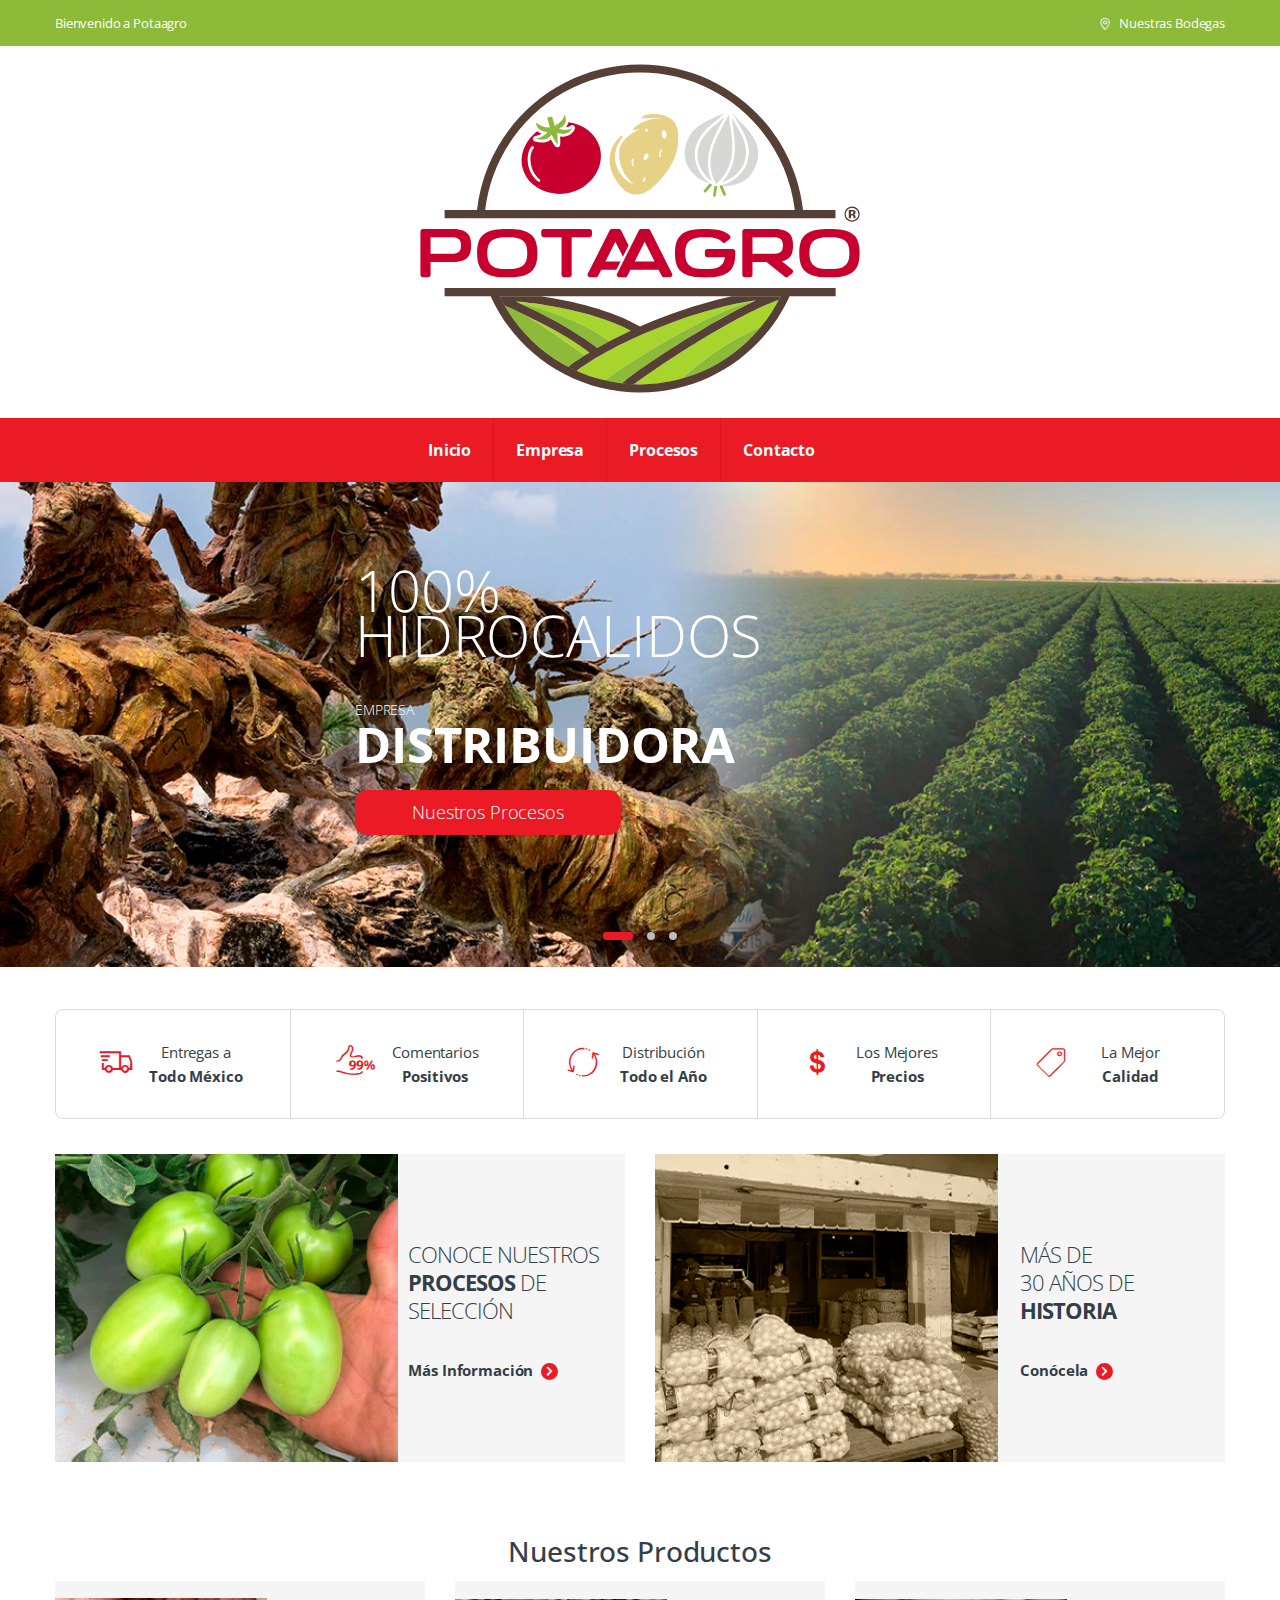
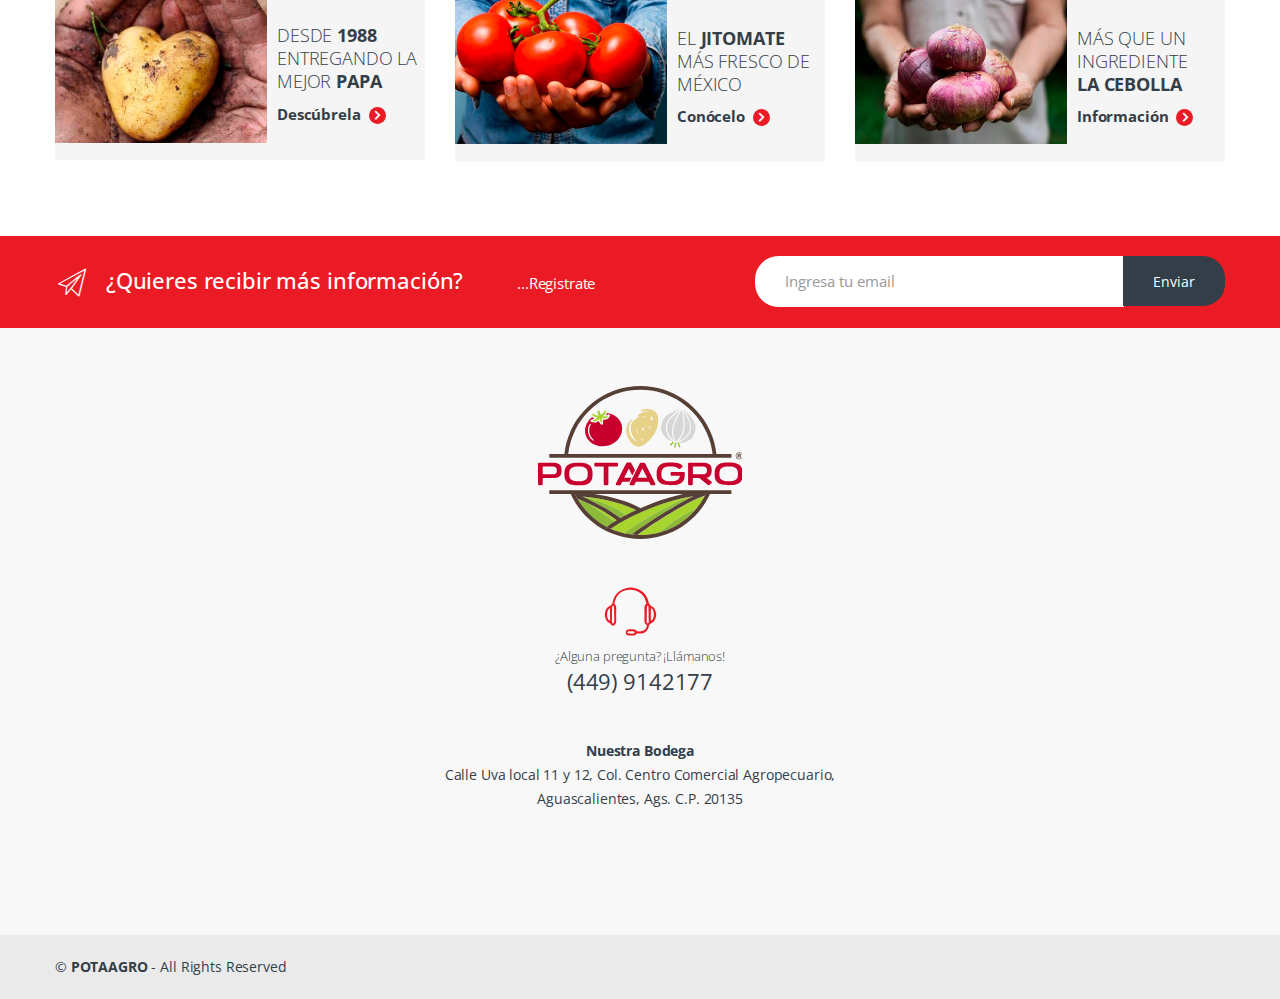
==== commit 4611530b: "Se arreglaron los slides del index" ====
--- a/index.html
+++ b/index.html
@@ -256,7 +256,7 @@
                                                           EMPRESA <br><span>DISTRIBUIDORA</span>
                                                       </div>
                                                        <div class="hero-action-btn fadeInDown-4">
-                                                          <a href="single-product.html" class="big le-button ">Nuetros Procesos</a>
+                                                          <a href="single-product.html" class="big le-button ">Nuestros Procesos</a>
                                                       </div>
                                                   </div><!-- /.caption -->
                                               </div>
@@ -275,7 +275,7 @@
                                                       </div>
 
                                                       <div class="hero-2 fadeInDown-2" style="color:white;">
-                                                          Desde 1988 Ofreciendo <strong>Productos de Calidad</strong>
+                                                          <strong>Desde 1988 Ofreciendo Productos de Calidad</strong>
                                                       </div>
 
                                                       <!-- <div class="hero-action-btn fadeInDown-3">
